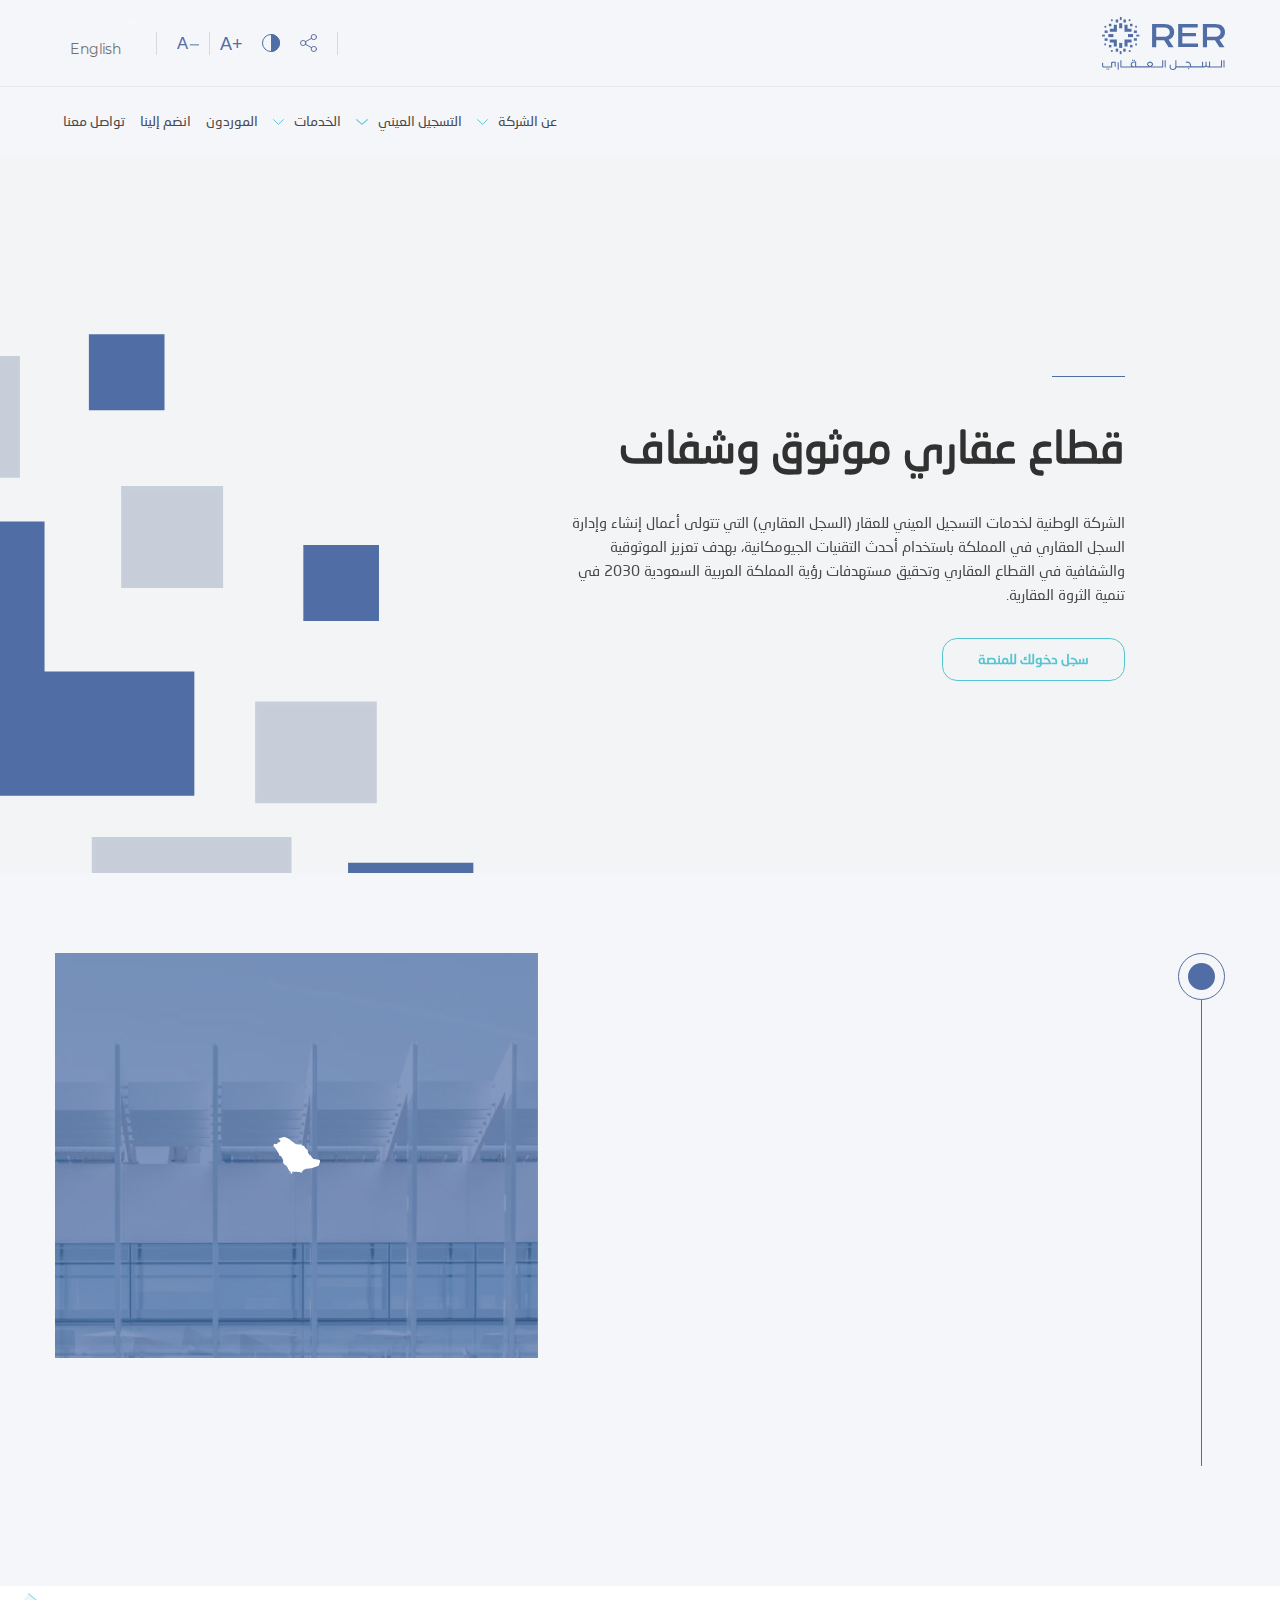
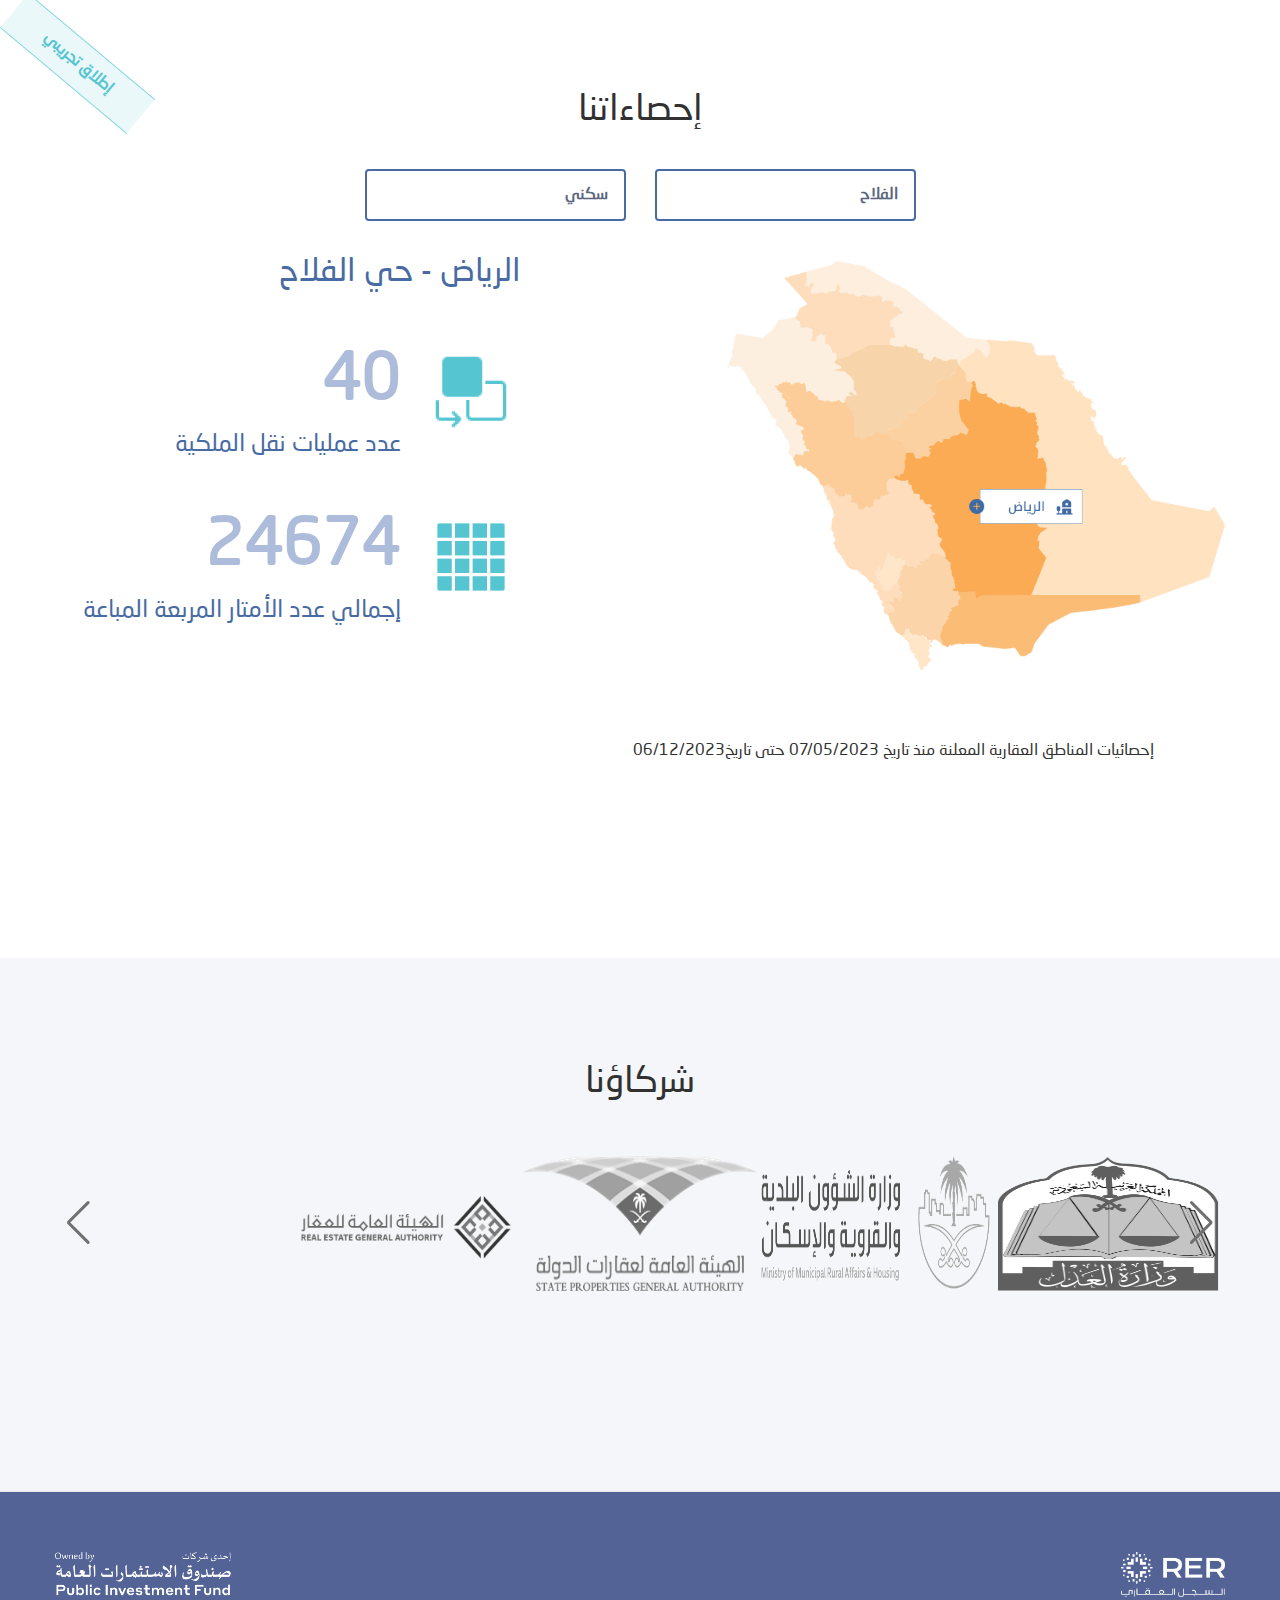
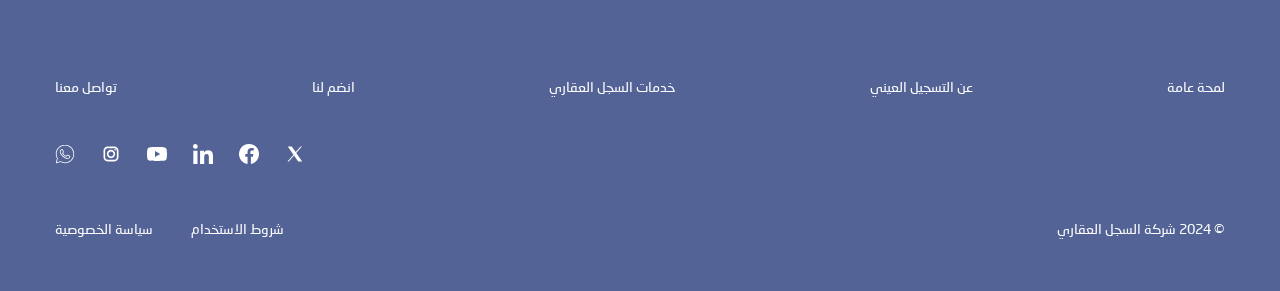
==== RER-GPT/index.html @ b57256a4 "Create index.html" ====
<!DOCTYPE html> <html class lang=ar style><!--
 Page saved with SingleFile 
 url: https://www.rer.sa/ 
 saved date: Mon Apr 29 2024 12:37:56 GMT+0300 (Arabian Standard Time)
--><meta charset=utf-8>
<meta name=viewport content="width=device-width, initial-scale=1">
<title>الصفحة الرئيسية | السجل العقاري</title>
<meta name=description content="مجموعة وثائق تتضمن أوصاف الوحدة العقارية وحالتها العينية والنظامية، وما يتبعها من حقوق والتزامات، وجميع التصرفات العقارية التي تطرأ عليها.">
<link rel=icon type=image/png href="[data-uri]">
<link type=script href="https://fonts.googleapis.com/css?family=Cairo">
<link type=script href=https://fgonts.cdnfonts.com/css/neo-sans-arabic>
<link type=script href=https://cdn.jsdelivr.net/npm/swiper@11/swiper-element-bundle.min.js>
<link type=script href=https://cdnjs.cloudflare.com/ajax/libs/jquery.appear/0.3.3/jquery.appear.js>
<meta property=og:title content="الصفحة الرئيسية">
<meta property=og:image content=/assets/images/og-image.svg>
<style>:root{--sf-img-33: url("[data-uri]");--sf-img-34: url("[data-uri]");--sf-img-35: url("[data-uri]");--sf-img-36: url("[data-uri]");--sf-img-37: url("[data-uri]");--sf-img-38: url("[data-uri]")}</style><style>/*! tailwindcss v3.4.1 | MIT License | https://tailwindcss.com*/*,:after,:before{border:0 solid #e5e7eb;box-sizing:border-box}:after,:before{--tw-content:""}:host,html{line-height:1.5;-webkit-text-size-adjust:100%;font-family:Almarai,Montserrat,ui-sans-serif,system-ui,sans-serif,Apple Color Emoji,Segoe UI Emoji,Segoe UI Symbol,Noto Color Emoji;font-feature-settings:normal;font-variation-settings:normal;tab-size:4;-webkit-tap-highlight-color:transparent}h2,h4{font-weight:inherit}button,select{color:inherit;font-feature-settings:inherit;font-variation-settings:inherit;font-weight:inherit;line-height:inherit}button,select{text-transform:none}button{-webkit-appearance:button;background-color:initial;background-image:none}::-webkit-inner-spin-button,::-webkit-outer-spin-button{height:auto}::-webkit-search-decoration{-webkit-appearance:none}::-webkit-file-upload-button{-webkit-appearance:button;font:inherit}:disabled{cursor:default}img,svg{display:block}img{height:auto;max-width:100%}*,:after,:before{--tw-border-spacing-x:0;--tw-border-spacing-y:0;--tw-translate-x:0;--tw-translate-y:0;--tw-rotate:0;--tw-skew-x:0;--tw-skew-y:0;--tw-scale-x:1;--tw-scale-y:1;--tw-pan-x: ;--tw-pan-y: ;--tw-pinch-zoom: ;--tw-scroll-snap-strictness:proximity;--tw-gradient-from-position: ;--tw-gradient-via-position: ;--tw-gradient-to-position: ;--tw-ordinal: ;--tw-slashed-zero: ;--tw-numeric-figure: ;--tw-numeric-spacing: ;--tw-numeric-fraction: ;--tw-ring-inset: ;--tw-ring-offset-width:0px;--tw-ring-offset-color:#fff;--tw-ring-color:#3b82f680;--tw-ring-offset-shadow:0 0#0000;--tw-ring-shadow:0 0#0000;--tw-shadow:0 0#0000;--tw-shadow-colored:0 0#0000;--tw-blur: ;--tw-brightness: ;--tw-contrast: ;--tw-grayscale: ;--tw-hue-rotate: ;--tw-invert: ;--tw-saturate: ;--tw-sepia: ;--tw-drop-shadow: ;--tw-backdrop-blur: ;--tw-backdrop-brightness: ;--tw-backdrop-contrast: ;--tw-backdrop-grayscale: ;--tw-backdrop-hue-rotate: ;--tw-backdrop-invert: ;--tw-backdrop-opacity: ;--tw-backdrop-saturate: ;--tw-backdrop-sepia: }@media (min-width:640px){.container{max-width:640px}}@media (min-width:768px){.container{max-width:768px}}@media (min-width:1024px){.container{max-width:1024px}}@media (min-width:1280px){.container{max-width:1280px}}@media (min-width:1536px){.container{max-width:1536px}}.not-sr-only{height:auto;margin:0;overflow:visible;padding:0;position:static;width:auto;clip:auto;white-space:normal}.fixed{position:fixed}.relative{position:relative}.top-0{top:0}.z-\[99\]{z-index:99}.mx-auto{margin-left:auto;margin-right:auto}.ml-4{margin-left:1rem}.mr-2{margin-right:.5rem}.flex{display:flex}.inline-flex{display:inline-flex}.h-5{height:1.25rem}.h-screen{height:100vh}.min-h-screen{min-height:100vh}.w-5{width:1.25rem}.w-full{width:100%}.max-w-7xl{max-width:80rem}.flex-1{flex:1 1 0%}.cursor-pointer{cursor:pointer}.flex-col{flex-direction:column}.items-center{align-items:center}.justify-center{justify-content:center}.justify-between{justify-content:space-between}.truncate{overflow:hidden;text-overflow:ellipsis;white-space:nowrap}.rounded-md{border-radius:.375rem}.bg-gray-100{--tw-bg-opacity:1;background-color:rgb(243 244 246/var(--tw-bg-opacity))}.bg-white{--tw-bg-opacity:1;background-color:rgb(255 255 255/var(--tw-bg-opacity))}.px-2{padding-left:.5rem;padding-right:.5rem}.px-3{padding-left:.75rem;padding-right:.75rem}.py-2{padding-bottom:.5rem;padding-top:.5rem}.py-\[90px\]{padding-bottom:90px;padding-top:90px}.text-left{text-align:left}.text-sm{font-size:.875rem;line-height:1.25rem}.font-medium{font-weight:500}.text-gray-50{--tw-text-opacity:1;color:rgb(249 250 251/var(--tw-text-opacity))}.text-gray-800{--tw-text-opacity:1;color:rgb(31 41 55/var(--tw-text-opacity))}.text-gray-900{--tw-text-opacity:1;color:rgb(17 24 39/var(--tw-text-opacity))}.antialiased{-webkit-font-smoothing:antialiased;-moz-osx-font-smoothing:grayscale}.shadow{--tw-shadow:0 1px 3px 0#0000001a,0 1px 2px -1px #0000001a;--tw-shadow-colored:0 1px 3px 0 var(--tw-shadow-color),0 1px 2px -1px var(--tw-shadow-color);box-shadow:var(--tw-ring-offset-shadow,0 0#0000),var(--tw-ring-shadow,0 0#0000),var(--tw-shadow)}.transition-colors{transition-property:color,background-color,border-color,text-decoration-color,fill,stroke;transition-timing-function:cubic-bezier(.4,0,.2,1)}.duration-300{transition-duration:.3s}.hover\:bg-gray-50:hover{--tw-bg-opacity:1;background-color:#f9fafb;background-color:rgb(249 250 251/var(--tw-bg-opacity))}.hover\:text-gray-900:hover{--tw-text-opacity:1;color:#111827;color:rgb(17 24 39/var(--tw-text-opacity))}:is(.dark .dark\:flex){display:flex}:is(.dark .dark\:hidden){display:none}:is(.dark .dark\:border-gray-50\/\[0\.2\]){border-color:#f9fafb33}:is(.dark .dark\:bg-blue-900){--tw-bg-opacity:1;background-color:#1e3a8a;background-color:rgb(30 58 138/var(--tw-bg-opacity))}:is(.dark .dark\:bg-gray-800){--tw-bg-opacity:1;background-color:#1f2937;background-color:rgb(31 41 55/var(--tw-bg-opacity))}:is(.dark .dark\:bg-gray-900){--tw-bg-opacity:1;background-color:#111827;background-color:rgb(17 24 39/var(--tw-bg-opacity))}:is(.dark .dark\:bg-slate-700){--tw-bg-opacity:1;background-color:#334155;background-color:rgb(51 65 85/var(--tw-bg-opacity))}:is(.dark .dark\:text-gray-100){--tw-text-opacity:1;color:#f3f4f6;color:rgb(243 244 246/var(--tw-text-opacity))}:is(.dark .dark\:text-gray-200){--tw-text-opacity:1;color:#e5e7eb;color:rgb(229 231 235/var(--tw-text-opacity))}:is(.dark .dark\:text-gray-300){--tw-text-opacity:1;color:#d1d5db;color:rgb(209 213 219/var(--tw-text-opacity))}:is(.dark .dark\:text-gray-400){--tw-text-opacity:1;color:#9ca3af;color:rgb(156 163 175/var(--tw-text-opacity))}:is(.dark .dark\:text-gray-50){--tw-text-opacity:1;color:#f9fafb;color:rgb(249 250 251/var(--tw-text-opacity))}:is(.dark .dark\:text-primary-400){--tw-text-opacity:1;color:#495e8e;color:rgb(73 94 142/var(--tw-text-opacity))}:is(.dark .dark\:text-sky-400){--tw-text-opacity:1;color:#38bdf8;color:rgb(56 189 248/var(--tw-text-opacity))}:is(.dark .dark\:text-white){--tw-text-opacity:1;color:#fff;color:rgb(255 255 255/var(--tw-text-opacity))}:is(.dark .dark\:shadow-none){--tw-shadow:0 0#0000;--tw-shadow-colored:0 0#0000;box-shadow:0 0#0000,0 0#0000,0 0#0000;box-shadow:var(--tw-ring-offset-shadow,0 0#0000),var(--tw-ring-shadow,0 0#0000),var(--tw-shadow)}:is(.dark .dark\:ring-0){--tw-ring-offset-shadow:var(--tw-ring-inset)0 0 0 var(--tw-ring-offset-width) var(--tw-ring-offset-color);--tw-ring-shadow:var(--tw-ring-inset)0 0 0 calc(var(--tw-ring-offset-width)) var(--tw-ring-color);box-shadow:var(--tw-ring-inset)0 0 0 var(--tw-ring-offset-width) var(--tw-ring-offset-color),var(--tw-ring-inset)0 0 0 calc(var(--tw-ring-offset-width)) var(--tw-ring-color),0 0#0000;box-shadow:var(--tw-ring-offset-shadow),var(--tw-ring-shadow),var(--tw-shadow,0 0#0000)}:is(.dark .dark\:ring-offset-gray-50\/\[0\.2\]){--tw-ring-offset-color:#f9fafb33}:is(.dark .dark\:hover\:text-gray-100:hover){--tw-text-opacity:1;color:#f3f4f6;color:rgb(243 244 246/var(--tw-text-opacity))}:is(.dark .dark\:hover\:text-primary-100:hover){--tw-text-opacity:1;color:#d0d4e3;color:rgb(208 212 227/var(--tw-text-opacity))}:is(.dark .hover\:dark\:text-white):hover{--tw-text-opacity:1;color:#fff;color:rgb(255 255 255/var(--tw-text-opacity))}:is(.dark .group:hover .dark\:group-hover\:bg-slate-600){--tw-bg-opacity:1;background-color:#475569;background-color:rgb(71 85 105/var(--tw-bg-opacity))}:is(.dark .group:hover .dark\:group-hover\:shadow-none){--tw-shadow:0 0#0000;--tw-shadow-colored:0 0#0000;box-shadow:0 0#0000,0 0#0000,0 0#0000;box-shadow:var(--tw-ring-offset-shadow,0 0#0000),var(--tw-ring-shadow,0 0#0000),var(--tw-shadow)}@media (min-width:640px){.sm\:px-4{padding-left:1rem;padding-right:1rem}}@media (min-width:768px){}@media (min-width:1024px){.lg\:px-8{padding-left:2rem;padding-right:2rem}}@media (min-width:1280px){}@media (min-width:768px){}.rtl\:ml-2:where([dir=rtl],[dir=rtl] *){margin-left:.5rem}.rtl\:text-right:where([dir=rtl],[dir=rtl] *){text-align:right}@media (min-width:768px){}</style>
<style>:root{--layout-page-content-min-height:calc(100vh - 42px)}</style>
<style>@font-face{font-family:"Montserrat";font-style:italic;font-weight:200;src:url([data-uri])format("woff2");unicode-range:U+0000-00FF,U+0131,U+0152-0153,U+02BB-02BC,U+02C6,U+02DA,U+02DC,U+0304,U+0308,U+0329,U+2000-206F,U+2074,U+20AC,U+2122,U+2191,U+2193,U+2212,U+2215,U+FEFF,U+FFFD}@font-face{font-family:"Montserrat";font-style:italic;font-weight:300;src:url([data-uri])format("woff2");unicode-range:U+0000-00FF,U+0131,U+0152-0153,U+02BB-02BC,U+02C6,U+02DA,U+02DC,U+0304,U+0308,U+0329,U+2000-206F,U+2074,U+20AC,U+2122,U+2191,U+2193,U+2212,U+2215,U+FEFF,U+FFFD}@font-face{font-family:"Montserrat";font-style:italic;font-weight:400;src:url([data-uri])format("woff2");unicode-range:U+0000-00FF,U+0131,U+0152-0153,U+02BB-02BC,U+02C6,U+02DA,U+02DC,U+0304,U+0308,U+0329,U+2000-206F,U+2074,U+20AC,U+2122,U+2191,U+2193,U+2212,U+2215,U+FEFF,U+FFFD}@font-face{font-family:"Montserrat";font-style:normal;font-weight:200;src:url([data-uri])format("woff2");unicode-range:U+0000-00FF,U+0131,U+0152-0153,U+02BB-02BC,U+02C6,U+02DA,U+02DC,U+0304,U+0308,U+0329,U+2000-206F,U+2074,U+20AC,U+2122,U+2191,U+2193,U+2212,U+2215,U+FEFF,U+FFFD}@font-face{font-family:"Montserrat";font-style:normal;font-weight:300;src:url([data-uri])format("woff2");unicode-range:U+0000-00FF,U+0131,U+0152-0153,U+02BB-02BC,U+02C6,U+02DA,U+02DC,U+0304,U+0308,U+0329,U+2000-206F,U+2074,U+20AC,U+2122,U+2191,U+2193,U+2212,U+2215,U+FEFF,U+FFFD}@font-face{font-family:"Montserrat";font-style:normal;font-weight:400;src:url([data-uri])format("woff2");unicode-range:U+0000-00FF,U+0131,U+0152-0153,U+02BB-02BC,U+02C6,U+02DA,U+02DC,U+0304,U+0308,U+0329,U+2000-206F,U+2074,U+20AC,U+2122,U+2191,U+2193,U+2212,U+2215,U+FEFF,U+FFFD}@font-face{font-family:Neo Sans Arabic Regular;font-style:normal;font-weight:400;src:local("Neo Sans Arabic Regular"),url([data-uri])format("woff")}@font-face{font-family:Neo Sans Arabic Regular;font-style:normal;font-weight:400;src:local("Neo Sans Arabic Regular"),url([data-uri])format("woff")}:root{--layout-page-content-min-height:calc(100vh - 42px)}::-webkit-scrollbar{width:16px}::-webkit-scrollbar-track{background:#f3f4f6;border-left:1px solid #e5e7eb}::-webkit-scrollbar-thumb{background-clip:padding-box;background-color:#cbd5e1;border:4px solid #f3f4f6;border-radius:9999px}::-webkit-scrollbar-thumb:hover{background-color:#94a3b8}@font-face{font-family:swiper-icons;font-style:normal;font-weight:400;src:url(data:application/font-woff;charset=utf-8;base64,\ [base64]//wADZ2x5ZgAAAywAAADMAAAD2MHtryVoZWFkAAABbAAAADAAAAA2E2+eoWhoZWEAAAGcAAAAHwAAACQC9gDzaG10eAAAAigAAAAZAAAArgJkABFsb2NhAAAC0AAAAFoAAABaFQAUGG1heHAAAAG8AAAAHwAAACAAcABAbmFtZQAAA/gAAAE5AAACXvFdBwlwb3N0AAAFNAAAAGIAAACE5s74hXjaY2BkYGAAYpf5Hu/j+W2+MnAzMYDAzaX6QjD6/4//Bxj5GA8AuRwMYGkAPywL13jaY2BkYGA88P8Agx4j+/8fQDYfA1AEBWgDAIB2BOoAeNpjYGRgYNBh4GdgYgABEMnIABJzYNADCQAACWgAsQB42mNgYfzCOIGBlYGB0YcxjYGBwR1Kf2WQZGhhYGBiYGVmgAFGBiQQkOaawtDAoMBQxXjg/wEGPcYDDA4wNUA2CCgwsAAAO4EL6gAAeNpj2M0gyAACqxgGNWBkZ2D4/wMA+xkDdgAAAHjaY2BgYGaAYBkGRgYQiAHyGMF8FgYHIM3DwMHABGQrMOgyWDLEM1T9/w8UBfEMgLzE////P/5//f/V/xv+r4eaAAeMbAxwIUYmIMHEgKYAYjUcsDAwsLKxc3BycfPw8jEQA/[base64]/uznmfPFBNODM2K7MTQ45YEAZqGP81AmGGcF3iPqOop0r1SPTaTbVkfUe4HXj97wYE+yNwWYxwWu4v1ugWHgo3S1XdZEVqWM7ET0cfnLGxWfkgR42o2PvWrDMBSFj/IHLaF0zKjRgdiVMwScNRAoWUoH78Y2icB/yIY09An6AH2Bdu/UB+yxopYshQiEvnvu0dURgDt8QeC8PDw7Fpji3fEA4z/PEJ6YOB5hKh4dj3EvXhxPqH/SKUY3rJ7srZ4FZnh1PMAtPhwP6fl2PMJMPDgeQ4rY8YT6Gzao0eAEA409DuggmTnFnOcSCiEiLMgxCiTI6Cq5DZUd3Qmp10vO0LaLTd2cjN4fOumlc7lUYbSQcZFkutRG7g6JKZKy0RmdLY680CDnEJ+UMkpFFe1RN7nxdVpXrC4aTtnaurOnYercZg2YVmLN/d/gczfEimrE/fs/bOuq29Zmn8tloORaXgZgGa78yO9/cnXm2BpaGvq25Dv9S4E9+5SIc9PqupJKhYFSSl47+Qcr1mYNAAAAeNptw0cKwkAAAMDZJA8Q7OUJvkLsPfZ6zFVERPy8qHh2YER+3i/BP83vIBLLySsoKimrqKqpa2hp6+jq6RsYGhmbmJqZSy0sraxtbO3sHRydnEMU4uR6yx7JJXveP7WrDycAAAAAAAH//wACeNpjYGRgYOABYhkgZgJCZgZNBkYGLQZtIJsFLMYAAAw3ALgAeNolizEKgDAQBCchRbC2sFER0YD6qVQiBCv/H9ezGI6Z5XBAw8CBK/m5iQQVauVbXLnOrMZv2oLdKFa8Pjuru2hJzGabmOSLzNMzvutpB3N42mNgZGBg4GKQYzBhYMxJLMlj4GBgAYow/P/PAJJhLM6sSoWKfWCAAwDAjgbRAAB42mNgYGBkAIIbCZo5IPrmUn0hGA0AO8EFTQAA)format("woff")}:root{--swiper-theme-color:#007aff}.swiper-container-pointer-events{touch-action:pan-y}:root{--swiper-navigation-size:44px}.swiper-button-next:after,.swiper-button-prev:after{font-family:swiper-icons;font-size:44px;font-size:var(--swiper-navigation-size);font-variant:normal;letter-spacing:0;line-height:1;text-transform:none}.swiper-button-prev:after,.swiper-container-rtl .swiper-button-next:after{content:"prev"}.swiper-button-next:after,.swiper-container-rtl .swiper-button-prev:after{content:"next"}@keyframes swiper-preloader-spin{to{transform:rotate(1turn)}}a,body,div,footer,h1,h2,h3,h4,header,html,img,p,section,span{border:0;font-size:100%;font:inherit;margin:0;padding:0;vertical-align:baseline}footer,header,section{display:block}button,select,svg{border:0;font-family:inherit;font-size:100%;margin:0;outline:none;padding:0;vertical-align:baseline}button,select{-webkit-appearance:none;-moz-appearance:none;appearance:none;background:none;border-radius:0;outline:none}button{cursor:pointer}template{display:none!important}body{-webkit-font-smoothing:antialiased;-webkit-text-size-adjust:100%}a{color:inherit}:focus,a,a:focus,a:hover{outline:0;text-decoration:none}img{border:0}@font-face{font-family:Montserrat;font-style:normal;font-weight:100;src:}@font-face{font-family:Montserrat;font-style:normal;font-weight:200;src:}@font-face{font-family:Montserrat;font-style:normal;font-weight:300;src:}@font-face{font-family:Montserrat;font-style:normal;font-weight:400;src:}body,html{font-size:10px;line-height:1;margin:0;padding:0}body{font-weight:400;transition:.2s}body[dir=rtl]{font-family:Neo Sans Arabic Regular,sans-serif}@media (max-width:1024px){body{padding-top:12rem}}@media (max-width:768px){body{padding-top:7rem}}@media (max-width:480px){body{padding-top:10rem}}*,:after,:before{box-sizing:border-box}@media (max-width:768px){}::placeholder{color:#46484b;color:rgba(70,72,75,.33);font-size:1.4rem;line-height:2.2857142857;transition:color .2s}.container{margin:0 auto;max-width:1230px;padding:0 30px;width:100%}@media (max-width:1024px){.container{padding:0 20px}}.container .container{padding:0}.container-break-right{position:relative;width:calc(50% + 50vw)}body[dir=rtl] .container-break-right{left:unset;right:0}.sections{overflow:hidden}.section,.sections{position:relative}.header{background-color:#f5f6f9;height:15.7rem;left:0;position:fixed;top:0;transition:.2s;width:100%;z-index:99}@media (max-width:1024px){.header{height:12rem}}@media (max-width:768px){.header{height:7rem}}@media (max-width:480px){.header{height:10rem}}@media (max-width:1024px){}@media (max-width:768px){}@media (max-width:480px){}.header__top{border-bottom:1px solid hsla(0,0%,44%,.1);height:8.7rem}@media (max-width:1024px){.header__top{height:7rem}}@media (max-width:480px){.header__top{height:auto}}@media (max-width:480px){}.header__topContainer{align-items:center;display:flex;height:100%;justify-content:space-between}@media (max-width:480px){.header__topContainer{height:7rem}}.header__topBox,.header__topBoxWCAG{align-items:center;display:flex}@media (max-width:480px){.header__topBoxWCAG{display:none}}.header__topElement{padding:0 1rem;position:relative}body[dir=rtl] .header__topElement--lang{padding:0 1rem 0 0}@media (max-width:768px){.header__topElement--lang{display:none}}@media (max-width:768px){}@media (max-width:480px){body[dir=rtl] .header__topElement--last{padding-left:0;padding-right:1rem}}.header__topImageBox{position:relative}.header__topImage{cursor:pointer;transition:.2s}.header__topImage:hover{opacity:.5}.header__topImage--dark{left:0;opacity:0;position:absolute;top:0}.header__topLine{background-color:hsla(0,0%,44%,.22);height:2.3rem;width:1px}.header__logo{display:block;height:5.3rem;position:relative}@media (max-width:1024px){.header__logo{height:4rem}}.header__logoImage{height:100%;transition:.2s}.header__logoImage--dark{left:0;opacity:0;position:absolute;top:0}.header__lang{color:#707070;font-size:1.4rem;line-height:2.2857142857;transition:.2s}body[dir=rtl] .header__lang{font-family:Montserrat,sans-serif}@media (max-width:768px){.header__lang{display:block;font-size:2rem}}.header__lang:hover{opacity:.5}@media (max-width:768px){}@media (max-width:768px){}@media (max-width:768px){}.header__bot{height:7rem}@media (max-width:1024px){.header__bot{height:5rem}}@media (max-width:768px){.header__bot{background-color:#f5f6f9;height:100%;left:0;position:fixed;top:-200%;transition:.2s;width:100%}}.header__botContainer{display:flex;height:100%;justify-content:flex-end}@media (max-width:768px){.header__botContainer{align-items:center;flex-direction:column;justify-content:center}}.header__nav{align-items:center;display:flex;height:100%;margin:0-1.7rem}@media (max-width:1024px){.header__nav{margin:0-.7rem}}@media (max-width:768px){.header__nav{align-items:center;flex-direction:column;height:auto;width:100%}}.header__navItem{align-items:center;cursor:pointer;display:flex;height:100%;padding:0 1.7rem}@media (max-width:1024px){.header__navItem{padding:0 .7rem}}@media (max-width:768px){.header__navItem{height:auto}}.header__navItem--withChildren{position:relative}@media (max-width:768px){body[dir=rtl] .header__navItem--withChildren{left:unset;right:1.1rem}}.header__navLink{align-items:center;color:#46484b;display:flex;font-size:1.4rem;line-height:2.2857142857;transition:.2s;white-space:nowrap}@media (max-width:1024px){.header__navLink{font-size:1.2rem}}@media (max-width:768px){.header__navLink{font-size:1.8rem}}.header__navItem:hover .header__navLink{color:#55c5d1}body[dir=rtl] .header__navSub{margin-left:unset;margin-right:1rem}@media (max-width:1024px){body[dir=rtl] .header__navSub{margin-left:unset;margin-right:.5rem}}@media (max-width:768px){body[dir=rtl] .header__navSub{margin-left:unset;margin-right:1rem}}.header__navItem:hover .header__navSub{transform:rotate(180deg)}@media (max-width:1024px){.header__navItem--unclicked .header__navSub{transform:unset!important}}@media (max-width:1024px){}@media (max-width:768px){}@media (max-width:768px){}.footer{background-color:#536395;border-top:1px solid #e7e8eb;overflow:hidden;padding:6rem 0 5rem;transition:.2s}@media (max-width:1024px){.footer{padding:3rem 0}}.footer__row{display:flex;flex-wrap:wrap;justify-content:space-between;margin:-1rem}@media (max-width:1024px){.footer__row{justify-content:flex-start}}@media (max-width:600px){.footer__row{margin:unset}}.footer__row--logos{justify-content:space-between}.footer__col{max-width:20rem;padding:1rem}@media (max-width:600px){.footer__col{max-width:unset;padding:unset;width:100%}.footer__col+.footer__col{margin-top:2rem}}.footer__col--logo{width:auto}.footer__col--logo+.footer__col--logo{margin-top:0}.footer__logo{height:4.5rem;margin-bottom:6.5rem;position:relative}@media (max-width:1024px){.footer__logo{margin-bottom:3rem}}.footer__logoImage{height:100%;transition:.2s}.footer__logoImage--dark{opacity:0;position:absolute;top:0}body[dir=rtl] .footer__logoImage--dark{left:unset;right:0}.footer__link{color:#fff;display:block;font-size:1.4rem;line-height:2.2857142857;margin-bottom:4rem;transition:.2s}@media (max-width:1024px){.footer__link{margin-bottom:1rem}}@media (max-width:600px){.footer__link{margin-bottom:.5rem}}.footer__link:hover{opacity:.5}.footer__link--big{height:3.2rem;text-transform:uppercase}@media (max-width:600px){.footer__link--big{height:unset}}@media (max-width:1024px){}@media (max-width:600px){}.footer__socials{display:flex;justify-content:flex-end;margin:0-1.3rem}@media (max-width:1024px){.footer__socials{justify-content:flex-start;margin-top:4rem}}.footer__socialCol{padding:0 1.3rem}.footer__social{align-items:center;display:flex;height:100%;justify-content:center;position:relative;transition:.2s}.footer__social:hover{opacity:.5}.footer__socialIcon{transition:.2s}.footer__socialIcon--dark{left:0;opacity:0;position:absolute;top:50%;transform:translateY(-50%)}.footer__bottom{display:flex;justify-content:space-between;margin-top:5.5rem}@media (max-width:1024px){.footer__bottom{flex-direction:column;justify-content:flex-start;margin-top:4rem}}.footer__bottomLink,.footer__bottomText{color:#fff;font-size:1.4rem;line-height:1.5714285714}@media (max-width:360px){.footer__bottomLink,.footer__bottomText{font-size:1.2rem}}.footer__bottomText{transition:color .2s}@media (max-width:1024px){.footer__bottomText{margin-top:1rem;order:1}}.footer__bottomLink{transition:.2s}.footer__bottomLink:hover{opacity:.5}body[dir=rtl] .footer__bottomLink+.footer__bottomLink{margin-left:unset;margin-right:3.2rem}@media (max-width:1024px){body[dir=rtl] .footer__bottomLink+.footer__bottomLink{margin-left:unset;margin-right:2rem}}@media (max-width:360px){body[dir=rtl] .footer__bottomLink+.footer__bottomLink{margin-left:unset;margin-right:1rem}}@media (max-width:768px){}@media (max-width:768px){}@media (max-width:768px){}@media (max-width:768px){}@media (max-width:768px){}@media (max-width:768px){}@media (max-width:768px){}@media (max-width:768px){}@media (max-width:1024px){}.gap{display:block;padding-top:10rem;position:relative}@media (max-width:768px){.gap{padding-top:5rem}}.gap--small{padding-top:8rem}@media (max-width:768px){.gap--small{padding-top:4rem}}@media (max-width:768px){}.gap--large{padding-top:20rem}@media (max-width:768px){.gap--large{padding-top:10rem}}.gap--homePageBackground{background-color:#f5f6f9;transition:.2s}.gap--whiteBackground{background-color:#fff;transition:.2s}.button{align-items:center;border:1px solid #55c5d1;color:#55c5d1;display:inline-flex;font-size:1.4rem;font-weight:700;gap:10px;height:4.3rem;justify-content:center;line-height:2.2857142857;padding:0 3.5rem;text-align:center;transition:.2s}.button:hover{background-color:#55c5d1;color:#fff}@media (max-width:480px){}@media (max-width:480px){}@media (max-width:480px){}@media (max-width:480px){}@media (max-width:480px){}@media (max-width:768px){}@media (max-width:768px){}@media (max-width:480px){}@media (max-width:1024px){}@media (max-width:1024px){}@media (max-width:600px){}@media (max-width:480px){}@media (max-width:480px){}@media (max-width:480px){}@media (max-width:1024px){}@media (max-width:480px){}@media (max-width:1024px){}@media (max-width:480px){}@media (max-width:1024px){}@media (max-width:480px){}.circlePoint,.wcag{align-items:center;display:flex}.circlePoint{border:1px solid #506da5;border-radius:50%;flex-shrink:0;height:4.7rem;justify-content:center;transition:.2s;width:4.7rem}@media (max-width:600px){.circlePoint{height:3rem;width:3rem}}.circlePoint__inner{background-color:#506da5;border-radius:50%;height:2.7rem;transition:.2s;width:2.7rem}@media (max-width:600px){.circlePoint__inner{height:1.6rem;width:1.6rem}}@media (max-width:600px){}@media (max-width:480px){}@media (max-width:600px){}@media (max-width:1024px){}@media (max-width:600px){}@media (max-width:1024px){}@media (max-width:600px){}@media (max-width:1024px){}@media (max-width:600px){}@media (max-width:1024px){}@media (max-width:600px){}@media (max-width:480px){}@media (max-width:768px){}@media (max-width:600px){}@media (max-width:600px){}@media (max-width:600px){}@media (max-width:600px){}@media (max-width:1024px){}@media (max-width:600px){}@media (max-width:1024px){}@media (max-width:600px){}@media (max-width:480px){}@media (max-width:480px){}@media (max-width:1024px){}@media (max-width:600px){}@media (max-width:1280px){}@media (max-width:1024px){}@media (max-width:1024px){}@media (max-width:1024px){}@media (max-width:480px){}@media (max-width:1024px){}@media (max-width:480px){}@media (max-width:1024px){}@media (max-width:480px){}@media (max-width:1024px){}@media (max-width:1024px){}@media (max-width:1024px){}@media (max-width:480px){}@media (max-width:1280px){}@media (max-width:1024px){}@media (max-width:480px){}@media (max-width:360px){}@media (max-width:1280px){}@media (max-width:1024px){}@media (max-width:1280px){}@media (max-width:1280px){}@media (max-width:1024px){}@media (max-width:480px){}@media (max-width:480px){}@media (max-width:1024px){}@media (max-width:480px){}@media (max-width:1024px){}@media (max-width:480px){}@media (max-width:360px){}@media (max-width:1024px){}@media (max-width:480px){}@media (max-width:480px){}@media (max-width:360px){}@media (max-width:360px){}@media (max-width:360px){}@media (max-width:1024px){}@media (max-width:480px){}@media (max-width:480px){}@media (max-width:768px){}@media (max-width:768px){}@media (max-width:768px){}@media (max-width:768px){}@media (max-width:480px){}@media (max-width:768px){}@media (max-width:768px){}@media (max-width:768px){}@media (max-width:480px){}@media (max-width:480px){}@media (max-width:480px){}@media (max-width:480px){}@media (max-width:1024px){}@media (max-width:768px){}@media (max-width:768px){}@media (max-width:768px){}@media (max-width:768px){}@media (max-width:1024px){}@media (max-width:768px){}@media (max-width:768px){}@media (max-width:1024px){}@media (max-width:1024px){}@media (max-width:1024px){}@media (max-width:1024px){}@media (max-width:1024px){}@media (max-width:768px){}@media (max-width:1024px){}@keyframes tileIconLinkPulse{0%{height:1px;opacity:1;width:1px}to{height:200px;opacity:0;width:200px}}@media (max-width:1024px){}@media (max-width:768px){}@media (max-width:1024px){}@media (max-width:1024px){}@media (max-width:1280px){}@keyframes fillCircle{0%{stroke-dashoffset:50.2655}to{stroke-dashoffset:0}}@media (max-width:768px){}@media (max-width:480px){}@media (max-width:480px){}@media (max-width:480px){}@media (max-width:768px){}@media (max-width:768px){}@media (max-width:768px){}@media (max-width:768px){}@media (max-width:768px){}.animation{height:calc(100vh - 15.7rem);overflow:hidden;position:relative}@media (max-width:1024px){.animation{height:calc(100vh - 12rem)}}@media (max-width:768px){.animation{height:calc(100vh - 7rem)}}@media (max-width:480px){.animation{height:calc(100vh - 10rem)}}.animation__fixedBox{position:fixed}.animation__fixedBox{bottom:0;height:calc(100vh - 15.7rem);left:0;width:100%}@media (max-width:1024px){.animation__fixedBox{height:calc(100vh - 12rem)}}@media (max-width:768px){.animation__fixedBox{height:calc(100vh - 7rem)}}@media (max-width:480px){.animation__fixedBox{height:calc(100vh - 10rem)}}.animation__h100{height:100%}.animation__container{align-items:center;display:flex;height:100%;position:relative}.animation__box{min-width:78rem;width:55%;z-index:1}body[dir=rtl] .animation__box{padding-left:unset;padding-right:10rem}@media (max-width:1024px){.animation__box{padding-top:5rem}body[dir=rtl] .animation__box{padding-left:unset;padding-right:0}}@media (max-width:768px){.animation__box{max-width:55rem;min-width:unset;width:100%}body[dir=rtl] .animation__box{padding-left:2rem;padding-right:unset}}@media (max-width:600px){.animation__box{max-width:unset;min-width:unset}}@media (max-width:480px){.animation__box{padding-bottom:5rem;padding-top:0}}.animation__line{background-color:#506da5;height:1px;margin-bottom:4.5rem;transition:.2s;width:7.3rem}@media (max-width:1024px){.animation__line{margin-bottom:2rem}}.animation__title{color:#313131;font-size:4.5rem;font-weight:600;line-height:1.3333333333;margin-bottom:3rem;transition:color .2s}@media (max-width:768px){.animation__title{font-size:3rem;margin-bottom:2rem}}@media (max-width:480px){.animation__title{font-size:2.4rem}}.animation__text{color:#46484b;font-size:1.8rem;line-height:1.6666666667;margin-bottom:3rem;max-width:57rem;transition:color .2s}@media (max-width:768px){.animation__text{font-size:1.4rem;margin-bottom:2rem}}.animation__animation{height:100%;position:absolute;top:-7.5rem;width:100%}body[dir=rtl] .animation__animation{left:unset;right:8rem}@media (max-width:1280px){.animation__animation{top:0}body[dir=rtl] .animation__animation{left:unset;right:18rem}}@media (max-width:1024px){.animation__animation{display:none}}.animation__animation>svg{height:200%!important;width:200%!important}@media (max-width:1024px){}@media (max-width:480px){}@media (max-width:1024px){}@media (max-width:480px){}@media (max-width:1024px){}@media (max-width:480px){}@keyframes slidePulse{0%{height:1px;opacity:1;width:1px}to{height:300px;opacity:0;width:300px}}@media (max-width:1024px){}@media (max-width:480px){}@media (max-width:1024px){}@media (max-width:480px){}@media (max-width:1280px){}@media (max-width:600px){}@media (max-width:1280px){}@media (max-width:600px){}@media (max-width:1280px){}@media (max-width:600px){}@media (max-width:1280px){}@media (max-width:600px){}@media (max-width:600px){}@media (max-width:480px){}@media (max-width:1024px){}@media (max-width:600px){}@media (max-width:360px){}@media (max-width:1024px){}@media (max-width:768px){}@media (max-width:768px){}@media (max-width:768px){}@media (max-width:1024px){}@media (max-width:1024px){}@media (max-width:768px){}@media (max-width:768px){}@media (max-width:768px){}@media (max-width:768px){}@keyframes servicePulse{0%{height:1px;opacity:1;width:1px}to{height:200px;opacity:0;width:200px}}@keyframes servicePulseSmall{0%{height:1px;opacity:1;width:1px}to{height:100px;opacity:0;width:100px}}@media (max-width:768px){}@media (max-width:768px){}@media (max-width:480px){}@media (max-width:768px){}@media (max-width:600px){}@media (max-width:768px){}@media (max-width:600px){}@media (max-width:480px){}@media (max-width:1024px){}@media (max-width:480px){}@media (max-width:768px){}@media (max-width:768px){}@media (max-width:768px){}@media (max-width:600px){}@media (max-width:480px){}@media (max-width:1280px){}@media (max-width:600px){}@media (max-width:1280px){}@media (max-width:600px){}.partnerships{transition:.2s}.partnerships__title{color:#313131;font-size:3.6rem;font-weight:500;line-height:1.3333333333;margin-bottom:3.5rem;text-align:center;transition:color .2s}@media (max-width:768px){.partnerships__title{margin-bottom:2rem}}.partnerships__text{color:#313131;font-size:2.1rem;line-height:1.4285714286;margin-bottom:5rem;text-align:center;transition:color .2s}@media (max-width:768px){.partnerships__text{margin-bottom:3rem}}.partnerships__sliderBox{position:relative}.partnerships__slider{height:13.5rem;overflow:hidden}.partnerships__logo{cursor:pointer;filter:grayscale(100%);height:100%;-o-object-fit:scale-down;object-fit:scale-down;-o-object-position:center;object-position:center;transition:.2s;width:100%}@media (max-width:600px){.partnerships__logo{transform:scale(.8)}}@media (max-width:480px){.partnerships__logo{transform:scale(.75)}}.partnerships__logo:hover{filter:none}@media (max-width:1280px){}@media (max-width:600px){}.partnerships.section.statistics{background-color:#fff}.partnerships.section{background-color:#f5f6f9}@media (max-width:1280px){}@media (max-width:600px){}@media (max-width:768px){}@media (max-width:1024px){}@media (max-width:768px){}@media (max-width:1024px){}@media (max-width:768px){}@media (max-width:1024px){}@media (max-width:768px){}@media (max-width:1024px){}@media (max-width:768px){}@media (max-width:1024px){}@media (max-width:1024px){}@media (max-width:600px){}@media (max-width:1024px){}@media (max-width:768px){}@media (max-width:600px){}@media (max-width:480px){}@media (max-width:1280px){}@media (max-width:1024px){}@media (max-width:768px){}@media (max-width:1024px){}@media (max-width:768px){}@media (max-width:1024px){}@media (max-width:768px){}@media (max-width:1024px){}.landRegistry{background-color:#f5f6f9;transition:.2s}.landRegistry__row{align-items:stretch;display:flex;flex-wrap:wrap;margin:0-3.7rem;padding-bottom:120px}@media (max-width:1280px){.landRegistry__row{margin:0-1.5rem}}@media (max-width:600px){.landRegistry__row{margin:0-.7rem}}.landRegistry__col{padding:0 3.7rem}@media (max-width:1280px){.landRegistry__col{padding:0 1.5rem}}@media (max-width:600px){.landRegistry__col{padding:0 .7rem}}.landRegistry__col--leftie{align-items:center;display:flex;flex-direction:column;width:12.1rem}@media (max-width:1280px){.landRegistry__col--leftie{width:7.7rem}}@media (max-width:600px){.landRegistry__col--leftie{width:4.4rem}}.landRegistry__col--slider{display:flex;flex-direction:column;justify-content:space-between;padding-bottom:10.8rem;width:calc(56% - 8.4rem)}@media (max-width:1280px){.landRegistry__col--slider{width:calc(56% - 6.2rem)}}@media (max-width:768px){.landRegistry__col--slider{height:32rem;padding-bottom:5rem;width:calc(100% - 7.7rem)}}@media (max-width:600px){.landRegistry__col--slider{height:25rem;width:calc(100% - 4.4rem)}}@media (max-width:480px){.landRegistry__col--slider{height:30rem}}@media (max-width:360px){.landRegistry__col--slider{height:33rem}}.landRegistry__col--image{padding-bottom:10.8rem;width:calc(44% - 3.7rem)}@media (max-width:1280px){.landRegistry__col--image{width:calc(44% - 1.5rem)}}@media (max-width:768px){.landRegistry__col--image{padding-bottom:7.5rem;width:calc(100% - 7.7rem)}}@media (max-width:600px){.landRegistry__col--image{width:calc(100% - 4.4rem)}}@media (max-width:768px){}.landRegistry__line{background-color:#506da5;height:100%;transition:.2s;width:1px}@media (max-width:600px){}.landRegistry__slider{overflow:hidden}.landRegistry__slideTitle{color:#313131;font-size:2.4rem;font-weight:500;line-height:2;margin-bottom:2rem;transition:color .2s}@media (max-width:768px){.landRegistry__slideTitle{margin-bottom:1rem}}@media (max-width:600px){.landRegistry__slideTitle{font-size:1.8rem}}.landRegistry__slideText{color:#313131;font-size:2.1rem;line-height:1.4285714286;transition:color .2s}@media (max-width:600px){.landRegistry__slideText{font-size:1.6rem}}.landRegistry__image{background-position:50%;background-size:cover;box-shadow:inset 0 0 0 1000px rgba(80,109,165,.7);height:40.5rem;position:relative}@media (max-width:768px){.landRegistry__image{height:25rem}}.landRegistry__iconBox,.landRegistry__iconBox:after,.landRegistry__iconBox:before{left:50%;position:absolute;top:50%;transform:translate(-50%,-50%)}.landRegistry__iconBox:after,.landRegistry__iconBox:before{border:1px solid #fff;border-radius:50%;content:"";height:1px;width:1px}.landRegistry__iconBox:before{animation:landPulse 2s ease-in 0s infinite}.landRegistry__iconBox:after{animation:landPulse 2s ease-in .4s infinite}@keyframes landPulse{0%{height:1px;opacity:1;width:1px}to{height:200px;opacity:0;width:200px}}@media (max-width:768px){}@media (max-width:768px){}@media (max-width:600px){}@media (max-width:768px){}@media (max-width:768px){}@media (max-width:768px){}@media (max-width:768px){}@media (max-width:768px){}@media (max-width:1024px){}@media (max-width:768px){}@media (max-width:600px){}@media (max-width:600px){}@media (max-width:768px){}@media (max-width:600px){}@media (max-width:768px){}@media (max-width:600px){}@media (max-width:600px){}@media (max-width:480px){}@media (max-width:480px){}@media (max-width:1024px){}@media (max-width:768px){}@media (max-width:768px){}@media (max-width:1024px){}@media (max-width:768px){}@media (max-width:1024px){}@media (max-width:768px){}@media (max-width:768px){}@media (max-width:768px){}@media (max-width:768px){}@media (max-width:768px){}@media (max-width:1024px){}@media (max-width:1280px){}@media (max-width:1024px){}@media (max-width:1024px){}@media (max-width:768px){}@media (max-width:1024px){}@media (max-width:1024px){}@media (max-width:1024px){}@media (max-width:1024px){}@media (max-width:1024px){}@media (max-width:768px){}@media (max-width:1024px){}@media (max-width:1024px){}@media (max-width:1024px){}@media (max-width:1280px){}@media (max-width:1024px){}@media (max-width:1024px){}@media (max-width:1024px){}@media (max-width:1024px){}@media (max-width:768px){}@media (max-width:480px){}@media (max-width:768px){}@media (max-width:600px){}@media (max-width:1024px){}@media (max-width:600px){}@media (max-width:480px){}@media (max-width:480px){}@media (max-width:1024px){}@media (max-width:768px){}@media (max-width:600px){}@media (max-width:600px){}@media (max-width:768px){}@media (max-width:600px){}@media (max-width:768px){}@media (max-width:600px){}@media (max-width:600px){}@media (max-width:480px){}@media (max-width:1280px){}@media (max-width:1280px){}@media (max-width:768px){}@media (max-width:600px){}@media (max-width:768px){}@media (max-width:768px){}@media (max-width:768px){}@media (max-width:768px){}@media (max-width:1024px){}@media (max-width:600px){}@media (max-width:1024px){}@media (max-width:768px){}@media (max-width:480px){}@media (max-width:480px){}@media (max-width:480px){}@media (max-width:480px){}@keyframes iconBoxPulse{0%{height:1px;opacity:1;width:1px}to{height:20rem;opacity:0;width:20rem}}@keyframes iconBoxPulseMobile{0%{height:1px;opacity:1;width:1px}to{height:15rem;opacity:0;width:15rem}}@media (max-width:768px){}@media (max-width:480px){}@media (max-width:768px){}@media (max-width:1024px){}@media (max-width:600px){}@media (max-width:1280px){}@media (max-width:768px){}@media (max-width:600px){}@media (max-width:1280px){}@media (max-width:768px){}@media (max-width:768px){}@media (max-width:600px){}@media (max-width:480px){}@media (max-width:360px){}@media (max-width:768px){}@media (max-width:600px){}@media (max-width:480px){}@media (max-width:768px){}@media (max-width:768px){}@media (max-width:768px){}@media (max-width:1024px){}@media (max-width:1024px){}@media (max-width:1024px){}@media (max-width:1024px){}@media (max-width:768px){}@media (max-width:1024px){}@media (max-width:768px){}@media (max-width:768px){}@media (max-width:768px){}@media (max-width:480px){}@media (max-width:1024px){}@media (max-width:768px){}@media (max-width:480px){}@media (max-width:768px){}@media (max-width:480px){}@keyframes ringPulse{0%{height:7rem;opacity:1;width:7rem}to{height:20rem;opacity:0;width:20rem}}@keyframes ringPulseTablet{0%{height:5rem;opacity:1;width:5rem}to{height:15rem;opacity:0;width:15rem}}@keyframes ringPulseMobile{0%{height:3rem;opacity:1;width:3rem}to{height:10rem;opacity:0;width:10rem}}@media (max-width:768px){}@media (max-width:480px){}@media (max-width:1024px){}@media (max-width:480px){}@media (max-width:360px){}@media (max-width:1024px){}@media (max-width:768px){}@media (max-width:480px){}@media (max-width:600px){}@media (max-width:480px){}@media (max-width:600px){}@media (max-width:480px){}@media (max-width:768px){}@media (max-width:480px){}@media (max-width:1024px){}@media (max-width:1024px){}@media (max-width:768px){}@media (max-width:768px){}@media (max-width:1024px){}@media (max-width:1280px){}@media (max-width:1024px){}@media (max-width:1280px){}@media (max-width:1024px){}@media (max-width:768px){}@media (max-width:768px){}@media (max-width:768px){}@media (max-width:1280px){}@media (max-width:1024px){}@media (max-width:600px){}@media (max-width:1280px){}@media (max-width:1024px){}@media (max-width:600px){}@media (max-width:1024px){}@media (max-width:600px){}@media (max-width:1024px){}@media (max-width:600px){}@media (max-width:768px){}@media (max-width:768px){}@media (max-width:768px){}@media (max-width:768px){}@media (max-width:768px){}@media (max-width:1280px){}@media (max-width:768px){}@media (max-width:768px){}@media (max-width:768px){}@media (max-width:768px){}@media (max-width:768px){}@media (max-width:1024px){}@media (max-width:768px){}@media (max-width:768px){}@media (max-width:1280px){}@media (max-width:768px){}@media (max-width:1024px){}@media (max-width:1024px){}@media (max-width:1024px){}@media (max-width:1024px){}@media (max-width:768px){}@media (max-width:480px){}@media (max-width:1024px){}@media (max-width:768px){}@media (max-width:1024px){}@media (max-width:1024px){}@media (max-width:1280px){}@media (max-width:1024px){}@media (max-width:1280px){}@media (max-width:1280px){}@media (max-width:1024px){}@media (max-width:1280px){}@media (max-width:1024px){}@media (max-width:1024px){}@media (max-width:1024px){}@media (max-width:768px){}@media (max-width:600px){}@media (max-width:360px){}@media (max-width:600px){}@media (max-width:480px){}@media (max-width:1024px){}@media (max-width:1024px){}@media (max-width:768px){}@media (max-width:1280px){}@media (max-width:1024px){}@media (max-width:768px){}@media (max-width:1280px){}@media (max-width:1024px){}@media (max-width:768px){}@media (max-width:1024px){}@media (max-width:1280px){}@media (max-width:1024px){}@media (max-width:1280px){}@media (max-width:1024px){}@media (max-width:768px){}@media (max-width:1024px){}@media (max-width:1024px){}@media (max-width:1024px){}@media (max-width:1024px){}@media (max-width:1280px){}@media (max-width:1024px){}@media (max-width:600px){}@media (max-width:1280px){}@media (max-width:1024px){}@media (max-width:600px){}@media (max-width:1024px){}@media (max-width:1024px){}@media (max-width:480px){}@media (max-width:480px){}@media (max-width:600px){}@media (max-width:1024px){}@media (max-width:768px){}@media (max-width:480px){}@media (max-width:768px){}@media (max-width:480px){}@media (max-width:480px){}@media (max-width:1024px){}@media (max-width:600px){}@media (max-width:1024px){}@media (max-width:768px){}@media (max-width:768px){}@media (max-width:768px){}@media (max-width:768px){}@media (max-width:768px){}@media (max-width:1024px){}.header__topElement:first-child div{display:none}@media (max-width:1024px){}@media (max-width:768px){}@media (max-width:480px){}.our-statistics{display:flex;flex-direction:column;padding-bottom:50px;text-align:center}.our-statistics select,.our-statistics select option{border:1px solid #c6cdd8;border-radius:4px;color:#5a677e;font-size:16px;font-weight:700;height:52px;margin:0 10px;padding:8px 16px;width:270px}.our-statistics .inner-container{display:flex}.our-statistics .province-container{margin-right:40px;margin-top:-10px;text-align:right}.our-statistics .province-container h2{color:#486ba3;font-size:32px;margin-bottom:10px}.province-container .data{align-items:flex-start;display:flex;margin-top:40px;text-align:right}.province-container .data img{margin-top:15px}.province-container .data div{color:#486ba3;font-size:24px;margin:0 10px}.province-container .data div:first-child{color:#acbcda;font-size:64px;font-weight:700;margin-bottom:0}.our-statistics .ribbon{background:#ebf8fa;border-bottom:1px solid #87d6de;border-top:1px solid #87d6de;color:#55c5d1;font-size:16px;font-weight:700;padding:10px 40px;position:absolute;rotate:40deg;top:-45px}body [dir=rtl] .our-statistics .ribbon{left:-5px;right:unset}.our-statistics .des{font-size:16px;margin-bottom:-40px;margin-top:70px}.filter-area{display:flex;justify-content:center;margin-bottom:40px}.map-img{width:75%}@media (max-width:1024px){.our-statistics .inner-container{flex-direction:column}.our-statistics .province-container{margin-top:40px}.inner-container img{width:100%}.our-statistics .ribbon{font-size:7px;padding:10px 20px;top:-25px}.province-container .data div:first-child{font-size:32px}.filter-area{flex-direction:column}.filter-area div{margin:5px 0}}.sections section:nth-child(9) .partnerships__sliderBox{margin-top:-100px;opacity:0}select{border:2px solid #486ba3!important;max-width:90%!important}.custom-hidden{display:none}.swiper-button-next,.swiper-button-prev{color:#707070!important}.content-container{margin-top:0}@media (min-width:768px){.content-container{margin-top:150px}}@media (max-width:1024px){}@media (max-width:786px){}@media (min-width:768px){.md\:custom-block{display:block}}</style>
<style>@font-face{font-family:swiper-icons;font-style:normal;font-weight:400;src:url(data:application/font-woff;charset=utf-8;base64,\ [base64]//wADZ2x5ZgAAAywAAADMAAAD2MHtryVoZWFkAAABbAAAADAAAAA2E2+eoWhoZWEAAAGcAAAAHwAAACQC9gDzaG10eAAAAigAAAAZAAAArgJkABFsb2NhAAAC0AAAAFoAAABaFQAUGG1heHAAAAG8AAAAHwAAACAAcABAbmFtZQAAA/gAAAE5AAACXvFdBwlwb3N0AAAFNAAAAGIAAACE5s74hXjaY2BkYGAAYpf5Hu/j+W2+MnAzMYDAzaX6QjD6/4//Bxj5GA8AuRwMYGkAPywL13jaY2BkYGA88P8Agx4j+/8fQDYfA1AEBWgDAIB2BOoAeNpjYGRgYNBh4GdgYgABEMnIABJzYNADCQAACWgAsQB42mNgYfzCOIGBlYGB0YcxjYGBwR1Kf2WQZGhhYGBiYGVmgAFGBiQQkOaawtDAoMBQxXjg/wEGPcYDDA4wNUA2CCgwsAAAO4EL6gAAeNpj2M0gyAACqxgGNWBkZ2D4/wMA+xkDdgAAAHjaY2BgYGaAYBkGRgYQiAHyGMF8FgYHIM3DwMHABGQrMOgyWDLEM1T9/w8UBfEMgLzE////P/5//f/V/xv+r4eaAAeMbAxwIUYmIMHEgKYAYjUcsDAwsLKxc3BycfPw8jEQA/[base64]/uznmfPFBNODM2K7MTQ45YEAZqGP81AmGGcF3iPqOop0r1SPTaTbVkfUe4HXj97wYE+yNwWYxwWu4v1ugWHgo3S1XdZEVqWM7ET0cfnLGxWfkgR42o2PvWrDMBSFj/IHLaF0zKjRgdiVMwScNRAoWUoH78Y2icB/yIY09An6AH2Bdu/UB+yxopYshQiEvnvu0dURgDt8QeC8PDw7Fpji3fEA4z/PEJ6YOB5hKh4dj3EvXhxPqH/SKUY3rJ7srZ4FZnh1PMAtPhwP6fl2PMJMPDgeQ4rY8YT6Gzao0eAEA409DuggmTnFnOcSCiEiLMgxCiTI6Cq5DZUd3Qmp10vO0LaLTd2cjN4fOumlc7lUYbSQcZFkutRG7g6JKZKy0RmdLY680CDnEJ+UMkpFFe1RN7nxdVpXrC4aTtnaurOnYercZg2YVmLN/d/gczfEimrE/fs/bOuq29Zmn8tloORaXgZgGa78yO9/cnXm2BpaGvq25Dv9S4E9+5SIc9PqupJKhYFSSl47+Qcr1mYNAAAAeNptw0cKwkAAAMDZJA8Q7OUJvkLsPfZ6zFVERPy8qHh2YER+3i/BP83vIBLLySsoKimrqKqpa2hp6+jq6RsYGhmbmJqZSy0sraxtbO3sHRydnEMU4uR6yx7JJXveP7WrDycAAAAAAAH//wACeNpjYGRgYOABYhkgZgJCZgZNBkYGLQZtIJsFLMYAAAw3ALgAeNolizEKgDAQBCchRbC2sFER0YD6qVQiBCv/H9ezGI6Z5XBAw8CBK/m5iQQVauVbXLnOrMZv2oLdKFa8Pjuru2hJzGabmOSLzNMzvutpB3N42mNgZGBg4GKQYzBhYMxJLMlj4GBgAYow/P/PAJJhLM6sSoWKfWCAAwDAjgbRAAB42mNgYGBkAIIbCZo5IPrmUn0hGA0AO8EFTQAA)format("woff")}:root{--swiper-theme-color:#007aff}:host{display:block;margin-left:auto;margin-right:auto;position:relative;z-index:1}@keyframes swiper-preloader-spin{0%{transform:rotate(0deg)}to{transform:rotate(1turn)}}</style>
<style>:root{--swiper-navigation-size:44px}.swiper-button-next:after,.swiper-button-prev:after{font-family:swiper-icons;font-size:44px;font-size:var(--swiper-navigation-size);font-variant:normal;letter-spacing:0;line-height:1;text-transform:none!important}.swiper-button-prev:after,.swiper-rtl .swiper-button-next:after{content:"prev"}.swiper-button-next:after,.swiper-rtl .swiper-button-prev:after{content:"next"}</style>
<style>@font-face{font-family:swiper-icons;font-style:normal;font-weight:400;src:url(data:application/font-woff;charset=utf-8;base64,\ [base64]//wADZ2x5ZgAAAywAAADMAAAD2MHtryVoZWFkAAABbAAAADAAAAA2E2+eoWhoZWEAAAGcAAAAHwAAACQC9gDzaG10eAAAAigAAAAZAAAArgJkABFsb2NhAAAC0AAAAFoAAABaFQAUGG1heHAAAAG8AAAAHwAAACAAcABAbmFtZQAAA/gAAAE5AAACXvFdBwlwb3N0AAAFNAAAAGIAAACE5s74hXjaY2BkYGAAYpf5Hu/j+W2+MnAzMYDAzaX6QjD6/4//Bxj5GA8AuRwMYGkAPywL13jaY2BkYGA88P8Agx4j+/8fQDYfA1AEBWgDAIB2BOoAeNpjYGRgYNBh4GdgYgABEMnIABJzYNADCQAACWgAsQB42mNgYfzCOIGBlYGB0YcxjYGBwR1Kf2WQZGhhYGBiYGVmgAFGBiQQkOaawtDAoMBQxXjg/wEGPcYDDA4wNUA2CCgwsAAAO4EL6gAAeNpj2M0gyAACqxgGNWBkZ2D4/wMA+xkDdgAAAHjaY2BgYGaAYBkGRgYQiAHyGMF8FgYHIM3DwMHABGQrMOgyWDLEM1T9/w8UBfEMgLzE////P/5//f/V/xv+r4eaAAeMbAxwIUYmIMHEgKYAYjUcsDAwsLKxc3BycfPw8jEQA/[base64]/uznmfPFBNODM2K7MTQ45YEAZqGP81AmGGcF3iPqOop0r1SPTaTbVkfUe4HXj97wYE+yNwWYxwWu4v1ugWHgo3S1XdZEVqWM7ET0cfnLGxWfkgR42o2PvWrDMBSFj/IHLaF0zKjRgdiVMwScNRAoWUoH78Y2icB/yIY09An6AH2Bdu/UB+yxopYshQiEvnvu0dURgDt8QeC8PDw7Fpji3fEA4z/PEJ6YOB5hKh4dj3EvXhxPqH/SKUY3rJ7srZ4FZnh1PMAtPhwP6fl2PMJMPDgeQ4rY8YT6Gzao0eAEA409DuggmTnFnOcSCiEiLMgxCiTI6Cq5DZUd3Qmp10vO0LaLTd2cjN4fOumlc7lUYbSQcZFkutRG7g6JKZKy0RmdLY680CDnEJ+UMkpFFe1RN7nxdVpXrC4aTtnaurOnYercZg2YVmLN/d/gczfEimrE/fs/bOuq29Zmn8tloORaXgZgGa78yO9/cnXm2BpaGvq25Dv9S4E9+5SIc9PqupJKhYFSSl47+Qcr1mYNAAAAeNptw0cKwkAAAMDZJA8Q7OUJvkLsPfZ6zFVERPy8qHh2YER+3i/BP83vIBLLySsoKimrqKqpa2hp6+jq6RsYGhmbmJqZSy0sraxtbO3sHRydnEMU4uR6yx7JJXveP7WrDycAAAAAAAH//wACeNpjYGRgYOABYhkgZgJCZgZNBkYGLQZtIJsFLMYAAAw3ALgAeNolizEKgDAQBCchRbC2sFER0YD6qVQiBCv/H9ezGI6Z5XBAw8CBK/m5iQQVauVbXLnOrMZv2oLdKFa8Pjuru2hJzGabmOSLzNMzvutpB3N42mNgZGBg4GKQYzBhYMxJLMlj4GBgAYow/P/PAJJhLM6sSoWKfWCAAwDAjgbRAAB42mNgYGBkAIIbCZo5IPrmUn0hGA0AO8EFTQAA)format("woff")}:root{--swiper-theme-color:#007aff}:host{display:block;margin-left:auto;margin-right:auto;position:relative;z-index:1}.swiper{display:block;list-style:none;margin-left:auto;margin-right:auto;overflow:clip;padding:0;position:relative;z-index:1}.swiper-wrapper{box-sizing:content-box;display:flex;height:100%;position:relative;transition-property:transform;transition-timing-function:var(--swiper-wrapper-transition-timing-function,initial);width:100%;z-index:1}.swiper-wrapper{transform:translateZ(0)}.swiper-horizontal{touch-action:pan-y}.swiper-slide{display:block;flex-shrink:0;height:100%;position:relative;transition-property:transform}.swiper-3d .swiper-wrapper{transform-style:preserve-3d}.swiper-3d{perspective:1200px}.swiper-3d .swiper-slide{transform-style:preserve-3d}@keyframes swiper-preloader-spin{0%{transform:rotate(0)}to{transform:rotate(1turn)}}.swiper-creative .swiper-slide{backface-visibility:hidden;overflow:hidden;transition-property:transform,opacity,height}:root{--swiper-navigation-size:44px}.swiper-button-next,.swiper-button-prev{align-items:center;color:var(--swiper-navigation-color,var(--swiper-theme-color));cursor:pointer;display:flex;height:var(--swiper-navigation-size);justify-content:center;margin-top:calc(0px - var(--swiper-navigation-size)/2);position:absolute;top:var(--swiper-navigation-top-offset,50%);width:calc(var(--swiper-navigation-size)/44*27);z-index:10}.swiper-rtl .swiper-button-next{left:var(--swiper-navigation-sides-offset,10px);right:auto}.swiper-button-next:after,.swiper-button-prev:after{font-family:swiper-icons;font-size:44px;font-size:var(--swiper-navigation-size);font-variant:normal;letter-spacing:0;line-height:1;text-transform:none!important}.swiper-button-prev:after,.swiper-rtl .swiper-button-next:after{content:"prev"}.swiper-rtl .swiper-button-prev{left:auto;right:var(--swiper-navigation-sides-offset,10px)}.swiper-button-next:after,.swiper-rtl .swiper-button-prev:after{content:"next"}</style>
<style>.icon[data-v-bc11fa0b]{display:inline-block;vertical-align:middle}</style><meta name=referrer content=no-referrer><style>.sf-hidden{display:none!important}</style><link rel=canonical href=https://www.rer.sa/><meta http-equiv=content-security-policy content="default-src 'none'; font-src 'self' data:; img-src 'self' data:; style-src 'unsafe-inline'; media-src 'self' data:; script-src 'unsafe-inline' data:; object-src 'self' data:; frame-src 'self' data:;"><style>img[src="data:,"],source[src="data:,"]{display:none!important}</style><body dir=rtl class="antialiased duration-300 transition-colors text-gray-800 dark:text-gray-200 bg-white dark:bg-gray-900" data-new-gr-c-s-check-loaded=14.1169.0 data-gr-ext-installed><div id=__nuxt><div><div id=app-before></div><div class="flex flex-col min-h-screen"><div data-headlessui-state class="bg-gray-100 shadow" dir=rtl><div class="mx-auto max-w-7xl px-2 sm:px-4 lg:divide-y lg:divide-gray-200 lg:px-8"><div class="relative flex justify-between"></div><nav class="hidden lg:flex lg:space-x-8 lg:py-2 sf-hidden" aria-label=Global></nav></div><header class=header data-header><div class=header__top><div class="header__topWCAG container sf-hidden"></div><div class="header__topContainer container"><a aria-current=page href=https://www.rer.sa/ class="router-link-active router-link-exact-active header__logo"><img src="[data-uri]" width=123 height=53 alt data-nuxt-img srcset class="header__logoImage header__logoImage--normal" sizes><img src="[data-uri]" width=123 height=53 alt data-nuxt-img srcset class="header__logoImage header__logoImage--dark" sizes></a><div class=header__topBox><div class=header__topBoxWCAG><div class=wcag><div class=header__topElement data-search-button><div class="header__topImageBox sf-hidden"></div></div><div class=header__topElement><div class=header__topLine></div></div><div class=header__topElement><div class=header__topImageBox><img src="[data-uri]" width=17 height=19 alt data-nuxt-img srcset class="header__topImage header__topImage--normal" data-share=2 sizes><img src="[data-uri]" width=17 height=19 alt data-nuxt-img srcset class="header__topImage header__topImage--dark" data-share=2 sizes></div><div class="shareBox sf-hidden" data-share-popup=2></div></div><div class=header__topElement><div class=header__topImageBox><img src="[data-uri]" width=18 height=18 alt data-nuxt-img srcset class="header__topImage header__topImage--normal" data-darker sizes><img src="[data-uri]" width=18 height=18 alt data-nuxt-img srcset class="header__topImage header__topImage--dark" data-darker sizes></div></div><div class=header__topElement><div class=header__topImageBox><img src="[data-uri]" width=22 height=24 alt data-nuxt-img srcset class="header__topImage header__topImage--normal" data-font-increase sizes><img src="[data-uri]" width=22 height=24 alt data-nuxt-img srcset class="header__topImage header__topImage--dark" data-font-increase sizes></div></div><div class=header__topLine></div><div class="header__topElement header__topElement--last"><div class=header__topImageBox><img src=[data-uri] width=22 height=23 alt data-nuxt-img srcset class="header__topImage header__topImage--normal" data-font-decrease sizes><img src=[data-uri] width=22 height=23 alt data-nuxt-img srcset class="header__topImage header__topImage--dark" data-font-decrease sizes></div></div></div><div class=header__topElement><div class=header__topLine></div></div></div><div class="header__topElement header__topElement--lang"><div class="flex items-center ml-4 rounded-md"><button class=not-sr-only><span class="flex justify-center items-center dark:hidden"><svg data-v-bc11fa0b xmlns=http://www.w3.org/2000/svg xmlns:xlink=http://www.w3.org/1999/xlink aria-hidden=true role=img class="icon text-gray-50 h-5 w-5" width=1em height=1em viewBox="0 0 24 24"><path fill=none stroke=currentColor stroke-linecap=round stroke-linejoin=round stroke-width=1.5 d="M12 3v2.25m6.364.386l-1.591 1.591M21 12h-2.25m-.386 6.364l-1.591-1.591M12 18.75V21m-4.773-4.227l-1.591 1.591M5.25 12H3m4.227-4.773L5.636 5.636M15.75 12a3.75 3.75 0 1 1-7.5 0a3.75 3.75 0 0 1 7.5 0"></path></svg></span><span class="justify-center items-center hidden dark:flex sf-hidden"><svg data-v-bc11fa0b xmlns=http://www.w3.org/2000/svg xmlns:xlink=http://www.w3.org/1999/xlink aria-hidden=true role=img class="icon text-gray-50 h-5 w-5" width=1em height=1em viewBox="0 0 16 16"><path fill=currentColor d="M14.438 10.148c.19-.425-.321-.787-.748-.601A5.5 5.5 0 0 1 6.453 2.31c.186-.427-.176-.938-.6-.748a6.501 6.501 0 1 0 8.585 8.586"></path></svg></span></button></div><div class="flex items-center ml-4"><button class="py-2 px-2 flex items-center rtl:text-right text-left w-full cursor-pointer"><span class="text-sm mr-2 rtl:ml-2"></span><span class="flex-1 truncate header__lang">English</span></button></div></div><div class="header__hamburger sf-hidden" data-header-hamburger></div></div></div></div><div class=header__bot data-header-bot><div class="header__botContainer container"><div class="text-gray-900 hover:bg-gray-50 hover:text-gray-900 inline-flex items-center rounded-md py-2 px-3 text-md font-medium"><div class=header__nav><div class="header__navItem header__navItem--withChildren header__navItem--unclicked" data-header-dropdown=2><p class=header__navLink><a>عن الشركة</a><img src="[data-uri]" alt data-nuxt-img srcset class=header__navSub sizes><div class="header__subLine sf-hidden"></div><div class="header__subNav sf-hidden"></div><div class="header__topElement header__topElement--mobile sf-hidden"></div></div></div></div><div class="text-gray-900 hover:bg-gray-50 hover:text-gray-900 inline-flex items-center rounded-md py-2 px-3 text-md font-medium"><div class=header__nav><div class="header__navItem header__navItem--withChildren header__navItem--unclicked" data-header-dropdown=2><p class=header__navLink><a>التسجيل العيني</a><img src="[data-uri]" alt data-nuxt-img srcset class=header__navSub sizes><div class="header__subLine sf-hidden"></div><div class="header__subNav sf-hidden"></div><div class="header__topElement header__topElement--mobile sf-hidden"></div></div></div></div><div class="text-gray-900 hover:bg-gray-50 hover:text-gray-900 inline-flex items-center rounded-md py-2 px-3 text-md font-medium"><div class=header__nav><div class="header__navItem header__navItem--withChildren header__navItem--unclicked" data-header-dropdown=2><p class=header__navLink><a>الخدمات</a><img src="[data-uri]" alt data-nuxt-img srcset class=header__navSub sizes><div class="header__subLine sf-hidden"></div><div class="header__subNav sf-hidden"></div><div class="header__topElement header__topElement--mobile sf-hidden"></div></div></div></div><div class="text-gray-900 hover:bg-gray-50 hover:text-gray-900 inline-flex items-center rounded-md py-2 px-3 text-md font-medium"><div class=header__nav><div class="header__navItem header__navItem--withChildren header__navItem--unclicked" data-header-dropdown=2><p class=header__navLink><a href=https://www.rer.sa/suppliers>الموردون</a><div class="header__subLine sf-hidden"></div><div class="header__subNav sf-hidden"></div><div class="header__topElement header__topElement--mobile sf-hidden"></div></div></div></div><div class="text-gray-900 hover:bg-gray-50 hover:text-gray-900 inline-flex items-center rounded-md py-2 px-3 text-md font-medium"><div class=header__nav><div class="header__navItem header__navItem--withChildren header__navItem--unclicked" data-header-dropdown=2><p class=header__navLink><a href=https://www.linkedin.com/company/RERSaudi rel="noopener noreferrer">انضم إلينا</a><div class="header__subLine sf-hidden"></div><div class="header__subNav sf-hidden"></div><div class="header__topElement header__topElement--mobile sf-hidden"></div></div></div></div><div class="text-gray-900 hover:bg-gray-50 hover:text-gray-900 inline-flex items-center rounded-md py-2 px-3 text-md font-medium"><div class=header__nav><div class="header__navItem header__navItem--withChildren header__navItem--unclicked" data-header-dropdown=2><p class=header__navLink><a href=https://www.rer.sa/contact-us>تواصل معنا</a><div class="header__subLine sf-hidden"></div><div class="header__subNav sf-hidden"></div><div class="header__topElement header__topElement--mobile sf-hidden"></div></div></div></div></div><div class="header__close sf-hidden" data-header-close></div></div></header><div class="w-full fixed top-0 h-screen z-[99] bg-white py-[90px]" style=display:none></div></div><div class="bg-gray-100 flex-1 w-full flex flex-col content-container"><div><div class=nuxt-loading-indicator style="position:fixed;top:0px;right:0px;left:0px;pointer-events:none;width:auto;height:5px;opacity:0;background:repeating-linear-gradient(to right,rgb(0,220,130) 0%,rgb(52,205,254) 50%,rgb(0,71,225) 100%);transform:scaleX(0);transform-origin:left center;transition:transform 0.1s ease 0s,height 0.4s ease 0s,opacity 0.4s ease 0s;z-index:999999"></div><div dir=rtl><div class=sections><section class=animation style=margin-top:-20px><div class=animation__fixedBox><div class="animation__h100 container"><div class="animation__h100 container-break-right"><div class=animation__container><div class=animation__box><div class=animation__line></div><h1 class=animation__title>قطاع عقاري موثوق وشفاف</h1><p class=animation__text><p class=animation__text style=font-size:1.45rem>الشركة الوطنية لخدمات التسجيل العيني للعقار (السجل العقاري) التي تتولى أعمال إنشاء وإدارة السجل العقاري في المملكة باستخدام أحدث التقنيات الجيومكانية، بهدف تعزيز الموثوقية والشفافية في القطاع العقاري وتحقيق مستهدفات رؤية المملكة العربية السعودية 2030 في تنمية الثروة العقارية.<div><a href="https://eservices.rer.sa/#/index?lang=ar" rel="noopener noreferrer" target=_blank class=button style=border-radius:15px>سجل دخولك للمنصة</a></div><p><p></p></div><div class=animation__animation data-home-animation><svg xmlns=http://www.w3.org/2000/svg viewBox="0 0 2000 2000" width=2000 height=2000 preserveAspectRatio="xMidYMid meet" style=width:100%;height:100%;transform:translate3d(0px,0px,0px);content-visibility:visible><defs><clippath id=__lottie_element_2><rect width=2000 height=2000 x=0 y=0></rect></clippath></defs><g clip-path=url(#__lottie_element_2)><g transform=matrix(3.892430067062378,0,0,3.9004900455474854,171.6075439453125,50.20703125) opacity=1 style=display:block><g opacity=1 transform=matrix(1,0,0,1,329.77398681640625,425.7690124511719)><path stroke-linecap=butt stroke-linejoin=miter fill-opacity=0 stroke-miterlimit=10 stroke=rgb(80,109,165) stroke-opacity=1 stroke-width=3 d=" M-11.506999969482422,-11.506999969482422 C-11.506999969482422,-11.506999969482422 11.506999969482422,-11.506999969482422 11.506999969482422,-11.506999969482422 C11.506999969482422,-11.506999969482422 11.506999969482422,11.506999969482422 11.506999969482422,11.506999969482422 C11.506999969482422,11.506999969482422 -11.506999969482422,11.506999969482422 -11.506999969482422,11.506999969482422 C-11.506999969482422,11.506999969482422 -11.506999969482422,-11.506999969482422 -11.506999969482422,-11.506999969482422z"></path></g><g opacity=1 transform=matrix(1,0,0,1,211.86700439453125,445.7699890136719)><path stroke-linecap=butt stroke-linejoin=miter fill-opacity=0 stroke-miterlimit=10 stroke=rgb(80,109,165) stroke-opacity=1 stroke-width=3 d=" M-11.506999969482422,-20.158000946044922 C-11.506999969482422,-20.158000946044922 11.506999969482422,-20.158000946044922 11.506999969482422,-20.158000946044922 C11.506999969482422,-20.158000946044922 11.506999969482422,20.158000946044922 11.506999969482422,20.158000946044922 C11.506999969482422,20.158000946044922 -11.506999969482422,20.158000946044922 -11.506999969482422,20.158000946044922 C-11.506999969482422,20.158000946044922 -11.506999969482422,-20.158000946044922 -11.506999969482422,-20.158000946044922z"></path></g><g opacity=1 transform=matrix(1,0,0,1,35.68899917602539,138.7100067138672)><path stroke-linecap=butt stroke-linejoin=miter fill-opacity=0 stroke-miterlimit=10 stroke=rgb(80,109,165) stroke-opacity=1 stroke-width=3 d=" M-11.506999969482422,-11.506999969482422 C-11.506999969482422,-11.506999969482422 11.506999969482422,-11.506999969482422 11.506999969482422,-11.506999969482422 C11.506999969482422,-11.506999969482422 11.506999969482422,11.506999969482422 11.506999969482422,11.506999969482422 C11.506999969482422,11.506999969482422 -11.506999969482422,11.506999969482422 -11.506999969482422,11.506999969482422 C-11.506999969482422,11.506999969482422 -11.506999969482422,-11.506999969482422 -11.506999969482422,-11.506999969482422z"></path></g><g opacity=1 transform=matrix(1,0,0,1,213.35400390625,40.95899963378906)><path stroke-linecap=butt stroke-linejoin=miter fill-opacity=0 stroke-miterlimit=10 stroke=rgb(80,109,165) stroke-opacity=1 stroke-width=3 d=" M-11.506999969482422,-20.158000946044922 C-11.506999969482422,-20.158000946044922 11.506999969482422,-20.158000946044922 11.506999969482422,-20.158000946044922 C11.506999969482422,-20.158000946044922 11.506999969482422,20.158000946044922 11.506999969482422,20.158000946044922 C11.506999969482422,20.158000946044922 -11.506999969482422,20.158000946044922 -11.506999969482422,20.158000946044922 C-11.506999969482422,20.158000946044922 -11.506999969482422,-20.158000946044922 -11.506999969482422,-20.158000946044922z"></path></g><g opacity=1 transform=matrix(1,0,0,1,417.0719909667969,243.6439971923828)><path stroke-linecap=butt stroke-linejoin=miter fill-opacity=0 stroke-miterlimit=10 stroke=rgb(80,109,165) stroke-opacity=1 stroke-width=3 d=" M-20.158000946044922,-11.506999969482422 C-20.158000946044922,-11.506999969482422 20.158000946044922,-11.506999969482422 20.158000946044922,-11.506999969482422 C20.158000946044922,-11.506999969482422 20.158000946044922,11.506999969482422 20.158000946044922,11.506999969482422 C20.158000946044922,11.506999969482422 -20.158000946044922,11.506999969482422 -20.158000946044922,11.506999969482422 C-20.158000946044922,11.506999969482422 -20.158000946044922,-11.506999969482422 -20.158000946044922,-11.506999969482422z"></path></g><g opacity=1 transform=matrix(1,0,0,1,82.76799774169922,371.13800048828125)><path stroke-linecap=butt stroke-linejoin=miter fill-opacity=0 stroke-miterlimit=10 stroke=rgb(199,207,218) stroke-opacity=1 stroke-width=3 d=" M-16.125,-16.125 C-16.125,-16.125 16.125,-16.125 16.125,-16.125 C16.125,-16.125 16.125,16.125 16.125,16.125 C16.125,16.125 -16.125,16.125 -16.125,16.125 C-16.125,16.125 -16.125,-16.125 -16.125,-16.125z"></path></g><g opacity=1 transform=matrix(1,0,0,1,334.5820007324219,118.24700164794922)><path stroke-linecap=butt stroke-linejoin=miter fill-opacity=0 stroke-miterlimit=10 stroke=rgb(199,207,218) stroke-opacity=1 stroke-width=3 d=" M-16.125,-16.125 C-16.125,-16.125 16.125,-16.125 16.125,-16.125 C16.125,-16.125 16.125,16.125 16.125,16.125 C16.125,16.125 -16.125,16.125 -16.125,16.125 C-16.125,16.125 -16.125,-16.125 -16.125,-16.125z"></path></g><g opacity=1 transform=matrix(1,0,0,1,37.85599899291992,295.552001953125)><path stroke-linecap=butt stroke-linejoin=miter fill-opacity=0 stroke-miterlimit=10 stroke=rgb(199,207,218) stroke-opacity=1 stroke-width=3 d=" M-19.618000030517578,-16.125 C-19.618000030517578,-16.125 19.618000030517578,-16.125 19.618000030517578,-16.125 C19.618000030517578,-16.125 19.618000030517578,16.125 19.618000030517578,16.125 C19.618000030517578,16.125 -19.618000030517578,16.125 -19.618000030517578,16.125 C-19.618000030517578,16.125 -19.618000030517578,-16.125 -19.618000030517578,-16.125z"></path></g><g opacity=1 transform=matrix(1,0,0,1,212.61099243164062,371.7550048828125)><path stroke-linecap=butt stroke-linejoin=miter fill-opacity=0 stroke-miterlimit=10 stroke=rgb(199,207,218) stroke-opacity=1 stroke-width=3 d=" M-20.01300048828125,-32.84199905395508 C-20.01300048828125,-32.84199905395508 20.01300048828125,-32.84199905395508 20.01300048828125,-32.84199905395508 C20.01300048828125,-32.84199905395508 20.01300048828125,32.84199905395508 20.01300048828125,32.84199905395508 C20.01300048828125,32.84199905395508 -20.01300048828125,32.84199905395508 -20.01300048828125,32.84199905395508 C-20.01300048828125,32.84199905395508 -20.01300048828125,-32.84199905395508 -20.01300048828125,-32.84199905395508z"></path></g><g opacity=1 transform=matrix(1,0,0,1,212.61099243164062,115.21800231933594)><path stroke-linecap=butt stroke-linejoin=miter fill-opacity=0 stroke-miterlimit=10 stroke-dasharray=" 0" stroke-dashoffset=0 stroke=rgb(199,207,218) stroke-opacity=1 stroke-width=3 d=" M-20.01300048828125,-32.84199905395508 C-20.01300048828125,-32.84199905395508 20.01300048828125,-32.84199905395508 20.01300048828125,-32.84199905395508 C20.01300048828125,-32.84199905395508 20.01300048828125,32.84199905395508 20.01300048828125,32.84199905395508 C20.01300048828125,32.84199905395508 -20.01300048828125,32.84199905395508 -20.01300048828125,32.84199905395508 C-20.01300048828125,32.84199905395508 -20.01300048828125,-32.84199905395508 -20.01300048828125,-32.84199905395508z"></path></g></g><g transform=matrix(3.9131500720977783,0,0,3.9321601390838623,42.3831787109375,161.52783203125) opacity=1 style=display:block><g opacity=1 transform=matrix(1,0,0,1,128.30299377441406,393.5790100097656)><path stroke-linecap=butt stroke-linejoin=miter fill-opacity=0 stroke-miterlimit=10 stroke=rgb(80,109,165) stroke-opacity=1 stroke-width=3 d=" M-11.506999969482422,-11.506999969482422 C-11.506999969482422,-11.506999969482422 11.506999969482422,-11.506999969482422 11.506999969482422,-11.506999969482422 C11.506999969482422,-11.506999969482422 11.506999969482422,11.506999969482422 11.506999969482422,11.506999969482422 C11.506999969482422,11.506999969482422 -11.506999969482422,11.506999969482422 -11.506999969482422,11.506999969482422 C-11.506999969482422,11.506999969482422 -11.506999969482422,-11.506999969482422 -11.506999969482422,-11.506999969482422z"></path></g><g opacity=1 transform=matrix(1,0,0,1,63.01100158691406,327.99798583984375)><path stroke-linecap=butt stroke-linejoin=miter fill-opacity=0 stroke-miterlimit=10 stroke=rgb(80,109,165) stroke-opacity=1 stroke-width=3 d=" M-11.506999969482422,-11.506999969482422 C-11.506999969482422,-11.506999969482422 11.506999969482422,-11.506999969482422 11.506999969482422,-11.506999969482422 C11.506999969482422,-11.506999969482422 11.506999969482422,11.506999969482422 11.506999969482422,11.506999969482422 C11.506999969482422,11.506999969482422 -11.506999969482422,11.506999969482422 -11.506999969482422,11.506999969482422 C-11.506999969482422,11.506999969482422 -11.506999969482422,-11.506999969482422 -11.506999969482422,-11.506999969482422z"></path></g><g opacity=1 transform=matrix(1,0,0,1,39.426998138427734,213.15699768066406)><path stroke-linecap=butt stroke-linejoin=miter fill-opacity=0 stroke-miterlimit=10 stroke=rgb(80,109,165) stroke-opacity=1 stroke-width=3 d=" M-18.43400001525879,-11.506999969482422 C-18.43400001525879,-11.506999969482422 18.43400001525879,-11.506999969482422 18.43400001525879,-11.506999969482422 C18.43400001525879,-11.506999969482422 18.43400001525879,11.506999969482422 18.43400001525879,11.506999969482422 C18.43400001525879,11.506999969482422 -18.43400001525879,11.506999969482422 -18.43400001525879,11.506999969482422 C-18.43400001525879,11.506999969482422 -18.43400001525879,-11.506999969482422 -18.43400001525879,-11.506999969482422z"></path></g><g opacity=1 transform=matrix(1,0,0,1,350.2030029296875,32.57099914550781)><path stroke-linecap=butt stroke-linejoin=miter fill-opacity=0 stroke-miterlimit=10 stroke=rgb(80,109,165) stroke-opacity=1 stroke-width=3 d=" M-11.506999969482422,-11.506999969482422 C-11.506999969482422,-11.506999969482422 11.506999969482422,-11.506999969482422 11.506999969482422,-11.506999969482422 C11.506999969482422,-11.506999969482422 11.506999969482422,11.506999969482422 11.506999969482422,11.506999969482422 C11.506999969482422,11.506999969482422 -11.506999969482422,11.506999969482422 -11.506999969482422,11.506999969482422 C-11.506999969482422,11.506999969482422 -11.506999969482422,-11.506999969482422 -11.506999969482422,-11.506999969482422z"></path></g><g opacity=1 transform=matrix(1,0,0,1,423.9630126953125,104.75299835205078)><path stroke-linecap=butt stroke-linejoin=miter fill-opacity=0 stroke-miterlimit=10 stroke=rgb(80,109,165) stroke-opacity=1 stroke-width=3 d=" M-11.506999969482422,-11.506999969482422 C-11.506999969482422,-11.506999969482422 11.506999969482422,-11.506999969482422 11.506999969482422,-11.506999969482422 C11.506999969482422,-11.506999969482422 11.506999969482422,11.506999969482422 11.506999969482422,11.506999969482422 C11.506999969482422,11.506999969482422 -11.506999969482422,11.506999969482422 -11.506999969482422,11.506999969482422 C-11.506999969482422,11.506999969482422 -11.506999969482422,-11.506999969482422 -11.506999969482422,-11.506999969482422z"></path></g><g opacity=1 transform=matrix(1,0,0,1,293.10400390625,390.18701171875)><path stroke-linecap=butt stroke-linejoin=miter fill-opacity=0 stroke-miterlimit=10 stroke=rgb(199,207,218) stroke-opacity=1 stroke-width=3 d=" M-16.125,-19.618000030517578 C-16.125,-19.618000030517578 16.125,-19.618000030517578 16.125,-19.618000030517578 C16.125,-19.618000030517578 16.125,19.618000030517578 16.125,19.618000030517578 C16.125,19.618000030517578 -16.125,19.618000030517578 -16.125,19.618000030517578 C-16.125,19.618000030517578 -16.125,-19.618000030517578 -16.125,-19.618000030517578z"></path></g><g opacity=1 transform=matrix(1,0,0,1,417.36199951171875,263.59100341796875)><path stroke-linecap=butt stroke-linejoin=miter fill-opacity=0 stroke-miterlimit=10 stroke=rgb(199,207,218) stroke-opacity=1 stroke-width=3 d=" M-19.618000030517578,-16.125 C-19.618000030517578,-16.125 19.618000030517578,-16.125 19.618000030517578,-16.125 C19.618000030517578,-16.125 19.618000030517578,16.125 19.618000030517578,16.125 C19.618000030517578,16.125 -19.618000030517578,16.125 -19.618000030517578,16.125 C-19.618000030517578,16.125 -19.618000030517578,-16.125 -19.618000030517578,-16.125z"></path></g><g opacity=1 transform=matrix(1,0,0,1,127.43000030517578,91.552001953125)><path stroke-linecap=butt stroke-linejoin=miter fill-opacity=0 stroke-miterlimit=10 stroke=rgb(199,207,218) stroke-opacity=1 stroke-width=3 d=" M-16.125,-16.125 C-16.125,-16.125 16.125,-16.125 16.125,-16.125 C16.125,-16.125 16.125,16.125 16.125,16.125 C16.125,16.125 -16.125,16.125 -16.125,16.125 C-16.125,16.125 -16.125,-16.125 -16.125,-16.125z"></path></g><g opacity=1 transform=matrix(1,0,0,1,372.54400634765625,213.2030029296875)><path stroke-linecap=butt stroke-linejoin=miter fill-opacity=0 stroke-miterlimit=10 stroke=rgb(199,207,218) stroke-opacity=1 stroke-width=3 d=" M-32.84199905395508,-20.01300048828125 C-32.84199905395508,-20.01300048828125 32.84199905395508,-20.01300048828125 32.84199905395508,-20.01300048828125 C32.84199905395508,-20.01300048828125 32.84199905395508,20.01300048828125 32.84199905395508,20.01300048828125 C32.84199905395508,20.01300048828125 -32.84199905395508,20.01300048828125 -32.84199905395508,20.01300048828125 C-32.84199905395508,20.01300048828125 -32.84199905395508,-20.01300048828125 -32.84199905395508,-20.01300048828125z"></path></g><g opacity=1 transform=matrix(1,0,0,1,163.10899353027344,309.656005859375)><path stroke-linecap=butt stroke-linejoin=miter fill-opacity=0 stroke-miterlimit=10 stroke=rgb(80,109,165) stroke-opacity=1 stroke-width=3 d=" M46.02000045776367,45.965999603271484 C46.02000045776367,45.965999603271484 46.02000045776367,-45.965999603271484 46.02000045776367,-45.965999603271484 C46.02000045776367,-45.965999603271484 -46.02000045776367,-45.965999603271484 -46.02000045776367,-45.965999603271484 C-46.02000045776367,-45.965999603271484 -46.02000045776367,-6.046000003814697 -46.02000045776367,-6.046000003814697 C-46.02000045776367,-6.046000003814697 5.993000030517578,-6.046000003814697 5.993000030517578,-6.046000003814697 C5.993000030517578,-6.046000003814697 5.993000030517578,45.965999603271484 5.993000030517578,45.965999603271484 C5.993000030517578,45.965999603271484 46.02000045776367,45.965999603271484 46.02000045776367,45.965999603271484z"></path></g></g><g transform=matrix(3.8759500980377197,0,0,3.8854598999023438,182.12060546875,171.48248291015625) opacity=1 style=display:block><g opacity=1 transform=matrix(1,0,0,1,300.4460144042969,308.1820068359375)><path stroke-linecap=butt stroke-linejoin=miter fill-opacity=0 stroke-miterlimit=10 stroke=rgb(80,109,165) stroke-opacity=1 stroke-width=3 d=" M46.02000045776367,-45.96699905395508 C46.02000045776367,-45.96699905395508 -46.02000045776367,-45.96699905395508 -46.02000045776367,-45.96699905395508 C-46.02000045776367,-45.96699905395508 -46.02000045776367,45.965999603271484 -46.02000045776367,45.965999603271484 C-46.02000045776367,45.965999603271484 -5.993000030517578,45.965999603271484 -5.993000030517578,45.965999603271484 C-5.993000030517578,45.965999603271484 -5.993000030517578,-6.046000003814697 -5.993000030517578,-6.046000003814697 C-5.993000030517578,-6.046000003814697 46.02000045776367,-6.046000003814697 46.02000045776367,-6.046000003814697 C46.02000045776367,-6.046000003814697 46.02000045776367,-45.96699905395508 46.02000045776367,-45.96699905395508z"></path></g><g opacity=1 transform=matrix(1,0,0,1,340.2340087890625,340.7829895019531)><path stroke-linecap=butt stroke-linejoin=miter fill-opacity=0 stroke-miterlimit=10 stroke=rgb(199,207,218) stroke-opacity=1 stroke-width=3 d=" M-16.125,-16.125 C-16.125,-16.125 16.125,-16.125 16.125,-16.125 C16.125,-16.125 16.125,16.125 16.125,16.125 C16.125,16.125 -16.125,16.125 -16.125,16.125 C-16.125,16.125 -16.125,-16.125 -16.125,-16.125z"></path></g><g opacity=1 transform=matrix(1,0,0,1,98.49600219726562,32.91600036621094)><path stroke-linecap=butt stroke-linejoin=miter fill-opacity=0 stroke-miterlimit=10 stroke=rgb(80,109,165) stroke-opacity=1 stroke-width=3 d=" M-11.506999969482422,-11.506999969482422 C-11.506999969482422,-11.506999969482422 11.506999969482422,-11.506999969482422 11.506999969482422,-11.506999969482422 C11.506999969482422,-11.506999969482422 11.506999969482422,11.506999969482422 11.506999969482422,11.506999969482422 C11.506999969482422,11.506999969482422 -11.506999969482422,11.506999969482422 -11.506999969482422,11.506999969482422 C-11.506999969482422,11.506999969482422 -11.506999969482422,-11.506999969482422 -11.506999969482422,-11.506999969482422z"></path></g><g opacity=1 transform=matrix(1,0,0,1,392.6499938964844,328.4849853515625)><path stroke-linecap=butt stroke-linejoin=miter fill-opacity=0 stroke-miterlimit=10 stroke=rgb(80,109,165) stroke-opacity=1 stroke-width=3 d=" M-11.506999969482422,-11.506999969482422 C-11.506999969482422,-11.506999969482422 11.506999969482422,-11.506999969482422 11.506999969482422,-11.506999969482422 C11.506999969482422,-11.506999969482422 11.506999969482422,11.506999969482422 11.506999969482422,11.506999969482422 C11.506999969482422,11.506999969482422 -11.506999969482422,11.506999969482422 -11.506999969482422,11.506999969482422 C-11.506999969482422,11.506999969482422 -11.506999969482422,-11.506999969482422 -11.506999969482422,-11.506999969482422z"></path></g><g opacity=1 transform=matrix(1,0,0,1,383.2330017089844,162.1179962158203)><path stroke-linecap=butt stroke-linejoin=miter fill-opacity=0 stroke-miterlimit=10 stroke=rgb(199,207,218) stroke-opacity=1 stroke-width=3 d=" M-19.618000030517578,-16.125 C-19.618000030517578,-16.125 19.618000030517578,-16.125 19.618000030517578,-16.125 C19.618000030517578,-16.125 19.618000030517578,16.125 19.618000030517578,16.125 C19.618000030517578,16.125 -19.618000030517578,16.125 -19.618000030517578,16.125 C-19.618000030517578,16.125 -19.618000030517578,-16.125 -19.618000030517578,-16.125z"></path></g><g opacity=1 transform=matrix(1,0,0,1,162.02699279785156,391.5989990234375)><path stroke-linecap=butt stroke-linejoin=miter fill-opacity=0 stroke-miterlimit=10 stroke=rgb(199,207,218) stroke-opacity=1 stroke-width=3 d=" M-16.125,-19.618000030517578 C-16.125,-19.618000030517578 16.125,-19.618000030517578 16.125,-19.618000030517578 C16.125,-19.618000030517578 16.125,19.618000030517578 16.125,19.618000030517578 C16.125,19.618000030517578 -16.125,19.618000030517578 -16.125,19.618000030517578 C-16.125,19.618000030517578 -16.125,-19.618000030517578 -16.125,-19.618000030517578z"></path></g><g opacity=1 transform=matrix(1,0,0,1,262.81500244140625,45.88100051879883)><path stroke-linecap=butt stroke-linejoin=miter fill-opacity=0 stroke-miterlimit=10 stroke=rgb(199,207,218) stroke-opacity=1 stroke-width=3 d=" M-16.125,-19.618000030517578 C-16.125,-19.618000030517578 16.125,-19.618000030517578 16.125,-19.618000030517578 C16.125,-19.618000030517578 16.125,19.618000030517578 16.125,19.618000030517578 C16.125,19.618000030517578 -16.125,19.618000030517578 -16.125,19.618000030517578 C-16.125,19.618000030517578 -16.125,-19.618000030517578 -16.125,-19.618000030517578z"></path></g><g opacity=1 transform=matrix(1,0,0,1,38.73899841308594,162.1179962158203)><path stroke-linecap=butt stroke-linejoin=miter fill-opacity=0 stroke-miterlimit=10 stroke=rgb(199,207,218) stroke-opacity=1 stroke-width=3 d=" M-19.618000030517578,-16.125 C-19.618000030517578,-16.125 19.618000030517578,-16.125 19.618000030517578,-16.125 C19.618000030517578,-16.125 19.618000030517578,16.125 19.618000030517578,16.125 C19.618000030517578,16.125 -19.618000030517578,16.125 -19.618000030517578,16.125 C-19.618000030517578,16.125 -19.618000030517578,-16.125 -19.618000030517578,-16.125z"></path></g><g opacity=1 transform=matrix(1,0,0,1,162.1790008544922,45.108001708984375)><path stroke-linecap=butt stroke-linejoin=miter fill-opacity=0 stroke-miterlimit=10 stroke=rgb(199,207,218) stroke-opacity=1 stroke-width=3 d=" M-16.125,-19.618000030517578 C-16.125,-19.618000030517578 16.125,-19.618000030517578 16.125,-19.618000030517578 C16.125,-19.618000030517578 16.125,19.618000030517578 16.125,19.618000030517578 C16.125,19.618000030517578 -16.125,19.618000030517578 -16.125,19.618000030517578 C-16.125,19.618000030517578 -16.125,-19.618000030517578 -16.125,-19.618000030517578z"></path></g><g opacity=1 transform=matrix(1,0,0,1,126.57599639892578,130.4199981689453)><path stroke-linecap=butt stroke-linejoin=miter fill-opacity=0 stroke-miterlimit=10 stroke=rgb(80,109,165) stroke-opacity=1 stroke-width=3 d=" M-46.02000045776367,45.965999603271484 C-46.02000045776367,45.965999603271484 46.02000045776367,45.965999603271484 46.02000045776367,45.965999603271484 C46.02000045776367,45.965999603271484 46.02000045776367,-45.965999603271484 46.02000045776367,-45.965999603271484 C46.02000045776367,-45.965999603271484 5.993000030517578,-45.965999603271484 5.993000030517578,-45.965999603271484 C5.993000030517578,-45.965999603271484 5.993000030517578,5.953000068664551 5.993000030517578,5.953000068664551 C5.993000030517578,5.953000068664551 -46.02000045776367,5.953000068664551 -46.02000045776367,5.953000068664551 C-46.02000045776367,5.953000068664551 -46.02000045776367,45.965999603271484 -46.02000045776367,45.965999603271484z"></path></g><g opacity=1 transform=matrix(1,0,0,1,82.572998046875,212.61099243164062)><path stroke-linecap=butt stroke-linejoin=miter fill-opacity=0 stroke-miterlimit=10 stroke=rgb(199,207,218) stroke-opacity=1 stroke-width=3 d=" M-32.84199905395508,-20.01300048828125 C-32.84199905395508,-20.01300048828125 32.84199905395508,-20.01300048828125 32.84199905395508,-20.01300048828125 C32.84199905395508,-20.01300048828125 32.84199905395508,20.01300048828125 32.84199905395508,20.01300048828125 C32.84199905395508,20.01300048828125 -32.84199905395508,20.01300048828125 -32.84199905395508,20.01300048828125 C-32.84199905395508,20.01300048828125 -32.84199905395508,-20.01300048828125 -32.84199905395508,-20.01300048828125z"></path></g><g opacity=1 transform=matrix(1,0,0,1,293.4800109863281,129.60800170898438)><path stroke-linecap=butt stroke-linejoin=miter fill-opacity=0 stroke-miterlimit=10 stroke=rgb(80,109,165) stroke-opacity=1 stroke-width=3 d=" M-45.926998138427734,-46.02000045776367 C-45.926998138427734,-46.02000045776367 -45.926998138427734,3.0460000038146973 -45.926998138427734,3.0460000038146973 C-45.926998138427734,3.0460000038146973 -46.01900100708008,5.993000030517578 -46.01900100708008,5.993000030517578 C-46.01900100708008,5.993000030517578 -46.01900100708008,46.02000045776367 -46.01900100708008,46.02000045776367 C-46.01900100708008,46.02000045776367 46.01900100708008,46.02000045776367 46.01900100708008,46.02000045776367 C46.01900100708008,46.02000045776367 46.01900100708008,5.953999996185303 46.01900100708008,5.953999996185303 C46.01900100708008,5.953999996185303 -5.993000030517578,5.953999996185303 -5.993000030517578,5.953999996185303 C-5.993000030517578,5.953999996185303 -5.993000030517578,-46.02000045776367 -5.993000030517578,-46.02000045776367 C-5.993000030517578,-46.02000045776367 -45.926998138427734,-46.02000045776367 -45.926998138427734,-46.02000045776367z"></path></g></g><g style=display:block transform=matrix(3.9077999591827393,0,0,3.9077999591827393,48.45068359375,50.40460205078125) opacity=1><g opacity=1 transform=matrix(1,0,0,1,331.8380126953125,338.2539978027344)><path fill=rgb(80,109,165) fill-opacity=1 d=" M46.02000045776367,-45.96699905395508 C46.02000045776367,-45.96699905395508 -46.02000045776367,-45.96699905395508 -46.02000045776367,-45.96699905395508 C-46.02000045776367,-45.96699905395508 -46.02000045776367,45.965999603271484 -46.02000045776367,45.965999603271484 C-46.02000045776367,45.965999603271484 -5.993000030517578,45.965999603271484 -5.993000030517578,45.965999603271484 C-5.993000030517578,45.965999603271484 -5.993000030517578,-6.046000003814697 -5.993000030517578,-6.046000003814697 C-5.993000030517578,-6.046000003814697 46.02000045776367,-6.046000003814697 46.02000045776367,-6.046000003814697 C46.02000045776367,-6.046000003814697 46.02000045776367,-45.96699905395508 46.02000045776367,-45.96699905395508z"></path></g><g opacity=1 transform=matrix(1,0,0,1,371.135009765625,370.14898681640625)><path fill=rgb(199,206,217) fill-opacity=1 d=" M-16.125,-16.125 C-16.125,-16.125 16.125,-16.125 16.125,-16.125 C16.125,-16.125 16.125,16.125 16.125,16.125 C16.125,16.125 -16.125,16.125 -16.125,16.125 C-16.125,16.125 -16.125,-16.125 -16.125,-16.125z"></path></g><g opacity=1 transform=matrix(1,0,0,1,132.37600708007812,64.13400268554688)><path fill=rgb(80,109,165) fill-opacity=1 d=" M-11.506999969482422,-11.506999969482422 C-11.506999969482422,-11.506999969482422 11.506999969482422,-11.506999969482422 11.506999969482422,-11.506999969482422 C11.506999969482422,-11.506999969482422 11.506999969482422,11.506999969482422 11.506999969482422,11.506999969482422 C11.506999969482422,11.506999969482422 -11.506999969482422,11.506999969482422 -11.506999969482422,11.506999969482422 C-11.506999969482422,11.506999969482422 -11.506999969482422,-11.506999969482422 -11.506999969482422,-11.506999969482422z"></path></g><g opacity=1 transform=matrix(1,0,0,1,424.1080017089844,358.0450134277344)><path fill=rgb(80,109,165) fill-opacity=1 d=" M-11.506999969482422,-11.506999969482422 C-11.506999969482422,-11.506999969482422 11.506999969482422,-11.506999969482422 11.506999969482422,-11.506999969482422 C11.506999969482422,-11.506999969482422 11.506999969482422,11.506999969482422 11.506999969482422,11.506999969482422 C11.506999969482422,11.506999969482422 -11.506999969482422,11.506999969482422 -11.506999969482422,11.506999969482422 C-11.506999969482422,11.506999969482422 -11.506999969482422,-11.506999969482422 -11.506999969482422,-11.506999969482422z"></path></g><g opacity=1 transform=matrix(1,0,0,1,415.20599365234375,192.18899536132812)><path fill=rgb(199,206,217) fill-opacity=1 d=" M-19.618000030517578,-16.125 C-19.618000030517578,-16.125 19.618000030517578,-16.125 19.618000030517578,-16.125 C19.618000030517578,-16.125 19.618000030517578,16.125 19.618000030517578,16.125 C19.618000030517578,16.125 -19.618000030517578,16.125 -19.618000030517578,16.125 C-19.618000030517578,16.125 -19.618000030517578,-16.125 -19.618000030517578,-16.125z"></path></g><g opacity=1 transform=matrix(1,0,0,1,194.64999389648438,420.7460021972656)><path fill=rgb(199,206,217) fill-opacity=1 d=" M-16.125,-19.618000030517578 C-16.125,-19.618000030517578 16.125,-19.618000030517578 16.125,-19.618000030517578 C16.125,-19.618000030517578 16.125,19.618000030517578 16.125,19.618000030517578 C16.125,19.618000030517578 -16.125,19.618000030517578 -16.125,19.618000030517578 C-16.125,19.618000030517578 -16.125,-19.618000030517578 -16.125,-19.618000030517578z"></path></g><g opacity=1 transform=matrix(1,0,0,1,295.43798828125,76.05599975585938)><path fill=rgb(199,206,217) fill-opacity=1 d=" M-16.125,-19.618000030517578 C-16.125,-19.618000030517578 16.125,-19.618000030517578 16.125,-19.618000030517578 C16.125,-19.618000030517578 16.125,19.618000030517578 16.125,19.618000030517578 C16.125,19.618000030517578 -16.125,19.618000030517578 -16.125,19.618000030517578 C-16.125,19.618000030517578 -16.125,-19.618000030517578 -16.125,-19.618000030517578z"></path></g><g opacity=1 transform=matrix(1,0,0,1,73.302001953125,192.18899536132812)><path fill=rgb(199,206,217) fill-opacity=1 d=" M-19.618000030517578,-16.125 C-19.618000030517578,-16.125 19.618000030517578,-16.125 19.618000030517578,-16.125 C19.618000030517578,-16.125 19.618000030517578,16.125 19.618000030517578,16.125 C19.618000030517578,16.125 -19.618000030517578,16.125 -19.618000030517578,16.125 C-19.618000030517578,16.125 -19.618000030517578,-16.125 -19.618000030517578,-16.125z"></path></g><g opacity=1 transform=matrix(1,0,0,1,194.54400634765625,76.05599975585938)><path fill=rgb(199,206,217) fill-opacity=1 d=" M-16.125,-19.618000030517578 C-16.125,-19.618000030517578 16.125,-19.618000030517578 16.125,-19.618000030517578 C16.125,-19.618000030517578 16.125,19.618000030517578 16.125,19.618000030517578 C16.125,19.618000030517578 -16.125,19.618000030517578 -16.125,19.618000030517578 C-16.125,19.618000030517578 -16.125,-19.618000030517578 -16.125,-19.618000030517578z"></path></g><g opacity=1 transform=matrix(1,0,0,1,160.13099670410156,159.89300537109375)><path fill=rgb(80,109,165) fill-opacity=1 d=" M-46.02000045776367,45.965999603271484 C-46.02000045776367,45.965999603271484 46.02000045776367,45.965999603271484 46.02000045776367,45.965999603271484 C46.02000045776367,45.965999603271484 46.02000045776367,-45.965999603271484 46.02000045776367,-45.965999603271484 C46.02000045776367,-45.965999603271484 5.993000030517578,-45.965999603271484 5.993000030517578,-45.965999603271484 C5.993000030517578,-45.965999603271484 5.993000030517578,5.953000068664551 5.993000030517578,5.953000068664551 C5.993000030517578,5.953000068664551 -46.02000045776367,5.953000068664551 -46.02000045776367,5.953000068664551 C-46.02000045776367,5.953000068664551 -46.02000045776367,45.965999603271484 -46.02000045776367,45.965999603271484z"></path></g><g opacity=1 transform=matrix(1,0,0,1,115.19599914550781,242.6820068359375)><path fill=rgb(199,206,217) fill-opacity=1 d=" M-32.84199905395508,-20.01300048828125 C-32.84199905395508,-20.01300048828125 32.84199905395508,-20.01300048828125 32.84199905395508,-20.01300048828125 C32.84199905395508,-20.01300048828125 32.84199905395508,20.01300048828125 32.84199905395508,20.01300048828125 C32.84199905395508,20.01300048828125 -32.84199905395508,20.01300048828125 -32.84199905395508,20.01300048828125 C-32.84199905395508,20.01300048828125 -32.84199905395508,-20.01300048828125 -32.84199905395508,-20.01300048828125z"></path></g><g opacity=1 transform=matrix(1,0,0,1,325.6960144042969,159.34100341796875)><path fill=rgb(80,109,165) fill-opacity=1 d=" M-45.926998138427734,-46.02000045776367 C-45.926998138427734,-46.02000045776367 -45.926998138427734,3.0460000038146973 -45.926998138427734,3.0460000038146973 C-45.926998138427734,3.0460000038146973 -46.01900100708008,5.993000030517578 -46.01900100708008,5.993000030517578 C-46.01900100708008,5.993000030517578 -46.01900100708008,46.02000045776367 -46.01900100708008,46.02000045776367 C-46.01900100708008,46.02000045776367 46.01900100708008,46.02000045776367 46.01900100708008,46.02000045776367 C46.01900100708008,46.02000045776367 46.01900100708008,5.953999996185303 46.01900100708008,5.953999996185303 C46.01900100708008,5.953999996185303 -5.993000030517578,5.953999996185303 -5.993000030517578,5.953999996185303 C-5.993000030517578,5.953999996185303 -5.993000030517578,-46.02000045776367 -5.993000030517578,-46.02000045776367 C-5.993000030517578,-46.02000045776367 -45.926998138427734,-46.02000045776367 -45.926998138427734,-46.02000045776367z"></path></g><g opacity=1 transform=matrix(1,0,0,1,127.49199676513672,423.3190002441406)><path fill=rgb(80,109,165) fill-opacity=1 d=" M-11.506999969482422,-11.506999969482422 C-11.506999969482422,-11.506999969482422 11.506999969482422,-11.506999969482422 11.506999969482422,-11.506999969482422 C11.506999969482422,-11.506999969482422 11.506999969482422,11.506999969482422 11.506999969482422,11.506999969482422 C11.506999969482422,11.506999969482422 -11.506999969482422,11.506999969482422 -11.506999969482422,11.506999969482422 C-11.506999969482422,11.506999969482422 -11.506999969482422,-11.506999969482422 -11.506999969482422,-11.506999969482422z"></path></g><g opacity=1 transform=matrix(1,0,0,1,61.75699996948242,357.4779968261719)><path fill=rgb(80,109,165) fill-opacity=1 d=" M-11.506999969482422,-11.506999969482422 C-11.506999969482422,-11.506999969482422 11.506999969482422,-11.506999969482422 11.506999969482422,-11.506999969482422 C11.506999969482422,-11.506999969482422 11.506999969482422,11.506999969482422 11.506999969482422,11.506999969482422 C11.506999969482422,11.506999969482422 -11.506999969482422,11.506999969482422 -11.506999969482422,11.506999969482422 C-11.506999969482422,11.506999969482422 -11.506999969482422,-11.506999969482422 -11.506999969482422,-11.506999969482422z"></path></g><g opacity=1 transform=matrix(1,0,0,1,38.683998107910156,242.63699340820312)><path fill=rgb(80,109,165) fill-opacity=1 d=" M-18.43400001525879,11.506999969482422 C-18.43400001525879,11.506999969482422 18.43400001525879,11.506999969482422 18.43400001525879,11.506999969482422 C18.43400001525879,11.506999969482422 18.43400001525879,-11.506999969482422 18.43400001525879,-11.506999969482422 C18.43400001525879,-11.506999969482422 -18.43400001525879,-11.506999969482422 -18.43400001525879,-11.506999969482422 C-18.43400001525879,-11.506999969482422 -18.43400001525879,11.506999969482422 -18.43400001525879,11.506999969482422z"></path></g><g opacity=1 transform=matrix(1,0,0,1,349.12298583984375,62.518001556396484)><path fill=rgb(80,109,165) fill-opacity=1 d=" M-11.506999969482422,-11.506999969482422 C-11.506999969482422,-11.506999969482422 11.506999969482422,-11.506999969482422 11.506999969482422,-11.506999969482422 C11.506999969482422,-11.506999969482422 11.506999969482422,11.506999969482422 11.506999969482422,11.506999969482422 C11.506999969482422,11.506999969482422 -11.506999969482422,11.506999969482422 -11.506999969482422,11.506999969482422 C-11.506999969482422,11.506999969482422 -11.506999969482422,-11.506999969482422 -11.506999969482422,-11.506999969482422z"></path></g><g opacity=1 transform=matrix(1,0,0,1,424.1470031738281,134.98399353027344)><path fill=rgb(80,109,165) fill-opacity=1 d=" M-11.506999969482422,-11.506999969482422 C-11.506999969482422,-11.506999969482422 11.506999969482422,-11.506999969482422 11.506999969482422,-11.506999969482422 C11.506999969482422,-11.506999969482422 11.506999969482422,11.506999969482422 11.506999969482422,11.506999969482422 C11.506999969482422,11.506999969482422 -11.506999969482422,11.506999969482422 -11.506999969482422,11.506999969482422 C-11.506999969482422,11.506999969482422 -11.506999969482422,-11.506999969482422 -11.506999969482422,-11.506999969482422z"></path></g><g opacity=1 transform=matrix(1,0,0,1,292.2929992675781,420.7460021972656)><path fill=rgb(199,206,217) fill-opacity=1 d=" M-16.125,-19.618000030517578 C-16.125,-19.618000030517578 16.125,-19.618000030517578 16.125,-19.618000030517578 C16.125,-19.618000030517578 16.125,19.618000030517578 16.125,19.618000030517578 C16.125,19.618000030517578 -16.125,19.618000030517578 -16.125,19.618000030517578 C-16.125,19.618000030517578 -16.125,-19.618000030517578 -16.125,-19.618000030517578z"></path></g><g opacity=1 transform=matrix(1,0,0,1,417.2929992675781,293.07000732421875)><path fill=rgb(199,206,217) fill-opacity=1 d=" M-19.618000030517578,-16.125 C-19.618000030517578,-16.125 19.618000030517578,-16.125 19.618000030517578,-16.125 C19.618000030517578,-16.125 19.618000030517578,16.125 19.618000030517578,16.125 C19.618000030517578,16.125 -19.618000030517578,16.125 -19.618000030517578,16.125 C-19.618000030517578,16.125 -19.618000030517578,-16.125 -19.618000030517578,-16.125z"></path></g><g opacity=1 transform=matrix(1,0,0,1,126.13600158691406,121.76300048828125)><path fill=rgb(199,206,217) fill-opacity=1 d=" M-16.125,-16.125 C-16.125,-16.125 16.125,-16.125 16.125,-16.125 C16.125,-16.125 16.125,16.125 16.125,16.125 C16.125,16.125 -16.125,16.125 -16.125,16.125 C-16.125,16.125 -16.125,-16.125 -16.125,-16.125z"></path></g><g opacity=1 transform=matrix(1,0,0,1,371.7330017089844,242.6820068359375)><path fill=rgb(199,206,217) fill-opacity=1 d=" M-32.84199905395508,-20.01300048828125 C-32.84199905395508,-20.01300048828125 32.84199905395508,-20.01300048828125 32.84199905395508,-20.01300048828125 C32.84199905395508,-20.01300048828125 32.84199905395508,20.01300048828125 32.84199905395508,20.01300048828125 C32.84199905395508,20.01300048828125 -32.84199905395508,20.01300048828125 -32.84199905395508,20.01300048828125 C-32.84199905395508,20.01300048828125 -32.84199905395508,-20.01300048828125 -32.84199905395508,-20.01300048828125z"></path></g><g opacity=1 transform=matrix(1,0,0,1,160.78399658203125,339.135009765625)><path fill=rgb(80,109,165) fill-opacity=1 d=" M46.02000045776367,45.965999603271484 C46.02000045776367,45.965999603271484 46.02000045776367,-45.965999603271484 46.02000045776367,-45.965999603271484 C46.02000045776367,-45.965999603271484 -46.02000045776367,-45.965999603271484 -46.02000045776367,-45.965999603271484 C-46.02000045776367,-45.965999603271484 -46.02000045776367,-6.046999931335449 -46.02000045776367,-6.046999931335449 C-46.02000045776367,-6.046999931335449 5.993000030517578,-6.046999931335449 5.993000030517578,-6.046999931335449 C5.993000030517578,-6.046999931335449 5.993000030517578,45.965999603271484 5.993000030517578,45.965999603271484 C5.993000030517578,45.965999603271484 46.02000045776367,45.965999603271484 46.02000045776367,45.965999603271484z"></path></g><g opacity=1 transform=matrix(1,0,0,1,360.6340026855469,424.70001220703125)><path fill=rgb(80,109,165) fill-opacity=1 d=" M-11.506999969482422,-11.506999969482422 C-11.506999969482422,-11.506999969482422 11.506999969482422,-11.506999969482422 11.506999969482422,-11.506999969482422 C11.506999969482422,-11.506999969482422 11.506999969482422,11.506999969482422 11.506999969482422,11.506999969482422 C11.506999969482422,11.506999969482422 -11.506999969482422,11.506999969482422 -11.506999969482422,11.506999969482422 C-11.506999969482422,11.506999969482422 -11.506999969482422,-11.506999969482422 -11.506999969482422,-11.506999969482422z"></path></g><g opacity=1 transform=matrix(1,0,0,1,242.7270050048828,444.95599365234375)><path fill=rgb(80,109,165) fill-opacity=1 d=" M-11.506999969482422,20.158000946044922 C-11.506999969482422,20.158000946044922 11.506999969482422,20.158000946044922 11.506999969482422,20.158000946044922 C11.506999969482422,20.158000946044922 11.506999969482422,-20.158000946044922 11.506999969482422,-20.158000946044922 C11.506999969482422,-20.158000946044922 -11.506999969482422,-20.158000946044922 -11.506999969482422,-20.158000946044922 C-11.506999969482422,-20.158000946044922 -11.506999969482422,20.158000946044922 -11.506999969482422,20.158000946044922z"></path></g><g opacity=1 transform=matrix(1,0,0,1,66.97000122070312,138.64700317382812)><path fill=rgb(80,109,165) fill-opacity=1 d=" M-11.506999969482422,-11.506999969482422 C-11.506999969482422,-11.506999969482422 11.506999969482422,-11.506999969482422 11.506999969482422,-11.506999969482422 C11.506999969482422,-11.506999969482422 11.506999969482422,11.506999969482422 11.506999969482422,11.506999969482422 C11.506999969482422,11.506999969482422 -11.506999969482422,11.506999969482422 -11.506999969482422,11.506999969482422 C-11.506999969482422,11.506999969482422 -11.506999969482422,-11.506999969482422 -11.506999969482422,-11.506999969482422z"></path></g><g opacity=1 transform=matrix(1,0,0,1,244.21400451660156,40.87900161743164)><path fill=rgb(80,109,165) fill-opacity=1 d=" M-11.506999969482422,20.158000946044922 C-11.506999969482422,20.158000946044922 11.506999969482422,20.158000946044922 11.506999969482422,20.158000946044922 C11.506999969482422,20.158000946044922 11.506999969482422,-20.158000946044922 11.506999969482422,-20.158000946044922 C11.506999969482422,-20.158000946044922 -11.506999969482422,-20.158000946044922 -11.506999969482422,-20.158000946044922 C-11.506999969482422,-20.158000946044922 -11.506999969482422,20.158000946044922 -11.506999969482422,20.158000946044922z"></path></g><g opacity=1 transform=matrix(1,0,0,1,446.42999267578125,242.83399963378906)><path fill=rgb(80,109,165) fill-opacity=1 d=" M-20.158000946044922,11.506999969482422 C-20.158000946044922,11.506999969482422 20.158000946044922,11.506999969482422 20.158000946044922,11.506999969482422 C20.158000946044922,11.506999969482422 20.158000946044922,-11.506999969482422 20.158000946044922,-11.506999969482422 C20.158000946044922,-11.506999969482422 -20.158000946044922,-11.506999969482422 -20.158000946044922,-11.506999969482422 C-20.158000946044922,-11.506999969482422 -20.158000946044922,11.506999969482422 -20.158000946044922,11.506999969482422z"></path></g><g opacity=1 transform=matrix(1,0,0,1,113.85299682617188,370.34600830078125)><path fill=rgb(199,206,217) fill-opacity=1 d=" M-16.125,-16.125 C-16.125,-16.125 16.125,-16.125 16.125,-16.125 C16.125,-16.125 16.125,16.125 16.125,16.125 C16.125,16.125 -16.125,16.125 -16.125,16.125 C-16.125,16.125 -16.125,-16.125 -16.125,-16.125z"></path></g><g opacity=1 transform=matrix(1,0,0,1,363.9700012207031,118.69300079345703)><path fill=rgb(199,206,217) fill-opacity=1 d=" M-16.125,-16.125 C-16.125,-16.125 16.125,-16.125 16.125,-16.125 C16.125,-16.125 16.125,16.125 16.125,16.125 C16.125,16.125 -16.125,16.125 -16.125,16.125 C-16.125,16.125 -16.125,-16.125 -16.125,-16.125z"></path></g><g opacity=1 transform=matrix(1,0,0,1,69.67900085449219,294.7409973144531)><path fill=rgb(199,206,217) fill-opacity=1 d=" M-19.618000030517578,-16.125 C-19.618000030517578,-16.125 19.618000030517578,-16.125 19.618000030517578,-16.125 C19.618000030517578,-16.125 19.618000030517578,16.125 19.618000030517578,16.125 C19.618000030517578,16.125 -19.618000030517578,16.125 -19.618000030517578,16.125 C-19.618000030517578,16.125 -19.618000030517578,-16.125 -19.618000030517578,-16.125z"></path></g><g opacity=1 transform=matrix(1,0,0,1,243.4709930419922,370.9440002441406)><path fill=rgb(199,206,217) fill-opacity=1 d=" M-20.01300048828125,-32.84199905395508 C-20.01300048828125,-32.84199905395508 20.01300048828125,-32.84199905395508 20.01300048828125,-32.84199905395508 C20.01300048828125,-32.84199905395508 20.01300048828125,32.84199905395508 20.01300048828125,32.84199905395508 C20.01300048828125,32.84199905395508 -20.01300048828125,32.84199905395508 -20.01300048828125,32.84199905395508 C-20.01300048828125,32.84199905395508 -20.01300048828125,-32.84199905395508 -20.01300048828125,-32.84199905395508z"></path></g><g opacity=1 transform=matrix(1,0,0,1,243.4709930419922,114.40699768066406)><path fill=rgb(199,206,217) fill-opacity=1 d=" M-20.01300048828125,-32.84199905395508 C-20.01300048828125,-32.84199905395508 20.01300048828125,-32.84199905395508 20.01300048828125,-32.84199905395508 C20.01300048828125,-32.84199905395508 20.01300048828125,32.84199905395508 20.01300048828125,32.84199905395508 C20.01300048828125,32.84199905395508 -20.01300048828125,32.84199905395508 -20.01300048828125,32.84199905395508 C-20.01300048828125,32.84199905395508 -20.01300048828125,-32.84199905395508 -20.01300048828125,-32.84199905395508z"></path></g></g></g></svg></div></div></div></div></div></section><section class="gap gap--small gap--homePageBackground section"></section><section class="landRegistry section"><div class=container><div class=landRegistry__row><div class="landRegistry__col landRegistry__col--leftie"><div class=circlePoint><div class=circlePoint__inner></div></div><div class=landRegistry__line></div></div><div class="landRegistry__col landRegistry__col--slider"><div class=landRegistry__slider><div class=swiper-wrapper><div class="swiper-slide swiper-slide-active" style=width:527px;margin-right:30px><h3 class=landRegistry__slideTitle></h3><p class=landRegistry__slideText><div class="swiper swiper-creative swiper-3d swiper-initialized swiper-horizontal swiper-rtl swiper-watch-progress"><div class=swiper-wrapper style=transition-duration:0ms;transition-delay:0ms></div><div class="swiper-pagination swiper-pagination-clickable swiper-pagination-bullets swiper-pagination-horizontal swiper-pagination-lock sf-hidden"></div></div><p></p></div></div></div></div><div class="landRegistry__col landRegistry__col--leftie landRegistry__col--mobile sf-hidden"></div><div class="landRegistry__col landRegistry__col--image"><div class=landRegistry__image style="background-image:url([data-uri])"><div class=landRegistry__iconBox><img src="[data-uri]" alt></div></div></div></div></div></section><section class="gap gap--normal gap--whiteBackground section"></section><section class="partnerships section statistics"><div class=container><h2 class=partnerships__title>إحصاءاتنا</h2><h4 class=partnerships__text><section class=container><div><div class="our-statistics property-fileter"><div class=filter-area><div class=district-filter-area><select id=district-filter name=district><option value=الفلاح selected>الفلاح<option value=المروج>المروج<option value=الغدير>الغدير<option value=التعاون>التعاون<option value=الإزدهار>الإزدهار<option value=المصيف>المصيف<option value=الوادي>الوادي<option value=النفل>النفل</select></div><div class=property-filter-area><select><option value=dropdowns.property_type.residential selected>سكني<option value=dropdowns.property_type.commercial>تجاري</select></div></div><div class=ribbon>إطلاق تجريبي</div><div class=inner-container><div><div><img class=map-img src=[data-uri]></div><div class=des>إحصائيات المناطق العقارية المعلنة منذ تاريخ 07/05/2023 حتى تاريخ06/12/2023</div></div><div class="province-container filter-content"><h2>الرياض - حي الفلاح</h2><div class="data filter-result no-transfer"><div class=img-container><img src="[data-uri]" alt></div><div class=inner-data><div class="filter-value active">40</div><div>عدد عمليات نقل الملكية</div></div></div><div class="data filter-result total-area"><div class=img-container><img src="[data-uri]" alt></div><div class=inner-data><div class="filter-value active">24674</div><div>إجمالي عدد الأمتار المربعة المباعة</div></div></div></div></div></div></div></section></h4><div class=partnerships__sliderBox><div class=partnerships__slider></div></div></div></section><section class="gap gap--normal gap--homePageBackground section"></section><section class="partnerships section"><div class=container><h2 class=partnerships__title>شركاؤنا</h2><h4 class=partnerships__text></h4><div class="partnerships__sliderBox custom-hidden md:custom-block"><div class="swiper swiper-creative swiper-3d swiper-initialized swiper-horizontal swiper-rtl swiper-watch-progress"><div class=swiper-wrapper style=transition-duration:0ms;transition-delay:0ms><div class="swiper-slide swiper-slide-next swiper-slide-prev" data-swiper-slide-index=0 style="width:1170px;z-index:1;transform:translate3d(calc(-100% + 0px),calc(0px),calc(-1px)) rotateX(0deg) rotateY(0deg) rotateZ(0deg) scale(1);opacity:1;transition-duration:0ms"><div class="partnerships__slider swiper mySwiper swiper-container-initialized swiper-container-horizontal swiper-container-pointer-events"><div class=swiper-wrapper style=transform:translate3d(0px,0px,0px)><div class="partnerships__slide swiper-slide swiper-slide-active" style=width:234px><img class=partnerships__logo src='data:image/svg+xml,<svg xmlns="http://www.w3.org/2000/svg" width="271" height="268"><rect fill-opacity="0"/></svg>' alt style="background-blend-mode:normal!important;background-clip:content-box!important;background-position:50% 50%!important;background-color:rgba(0,0,0,0)!important;background-image:var(--sf-img-33)!important;background-size:100% 100%!important;background-origin:content-box!important;background-repeat:no-repeat!important"></div><div class="partnerships__slide swiper-slide swiper-slide-next" style=width:234px><img class=partnerships__logo src='data:image/svg+xml,<svg xmlns="http://www.w3.org/2000/svg" width="1200" height="345"><rect fill-opacity="0"/></svg>' alt style="background-blend-mode:normal!important;background-clip:content-box!important;background-position:50% 50%!important;background-color:rgba(0,0,0,0)!important;background-image:var(--sf-img-34)!important;background-size:100% 100%!important;background-origin:content-box!important;background-repeat:no-repeat!important"></div><div class="partnerships__slide swiper-slide" style=width:234px><img class=partnerships__logo src='data:image/svg+xml,<svg xmlns="http://www.w3.org/2000/svg" width="300" height="131"><rect fill-opacity="0"/></svg>' alt style="background-blend-mode:normal!important;background-clip:content-box!important;background-position:50% 50%!important;background-color:rgba(0,0,0,0)!important;background-image:var(--sf-img-35)!important;background-size:100% 100%!important;background-origin:content-box!important;background-repeat:no-repeat!important"></div><div class="partnerships__slide swiper-slide" style=width:234px><img class=partnerships__logo src='data:image/svg+xml,<svg xmlns="http://www.w3.org/2000/svg" width="300" height="158"><rect fill-opacity="0"/></svg>' alt style="background-blend-mode:normal!important;background-clip:content-box!important;background-position:50% 50%!important;background-color:rgba(0,0,0,0)!important;background-image:var(--sf-img-36)!important;background-size:100% 100%!important;background-origin:content-box!important;background-repeat:no-repeat!important"></div></div></div></div><div class="swiper-slide swiper-slide-visible swiper-slide-active" data-swiper-slide-index=1 style="width:1170px;z-index:2;transform:translate3d(calc(1170px),calc(0px),calc(0px)) rotateX(0deg) rotateY(0deg) rotateZ(0deg) scale(1);opacity:1;transition-duration:0ms"><div class="partnerships__slider swiper mySwiper swiper-container-initialized swiper-container-horizontal swiper-container-pointer-events"><div class=swiper-wrapper style=transform:translate3d(0px,0px,0px)><div class="partnerships__slide swiper-slide swiper-slide-active" style=width:234px><img class=partnerships__logo src='data:image/svg+xml,<svg xmlns="http://www.w3.org/2000/svg" width="271" height="268"><rect fill-opacity="0"/></svg>' alt style="background-blend-mode:normal!important;background-clip:content-box!important;background-position:50% 50%!important;background-color:rgba(0,0,0,0)!important;background-image:var(--sf-img-33)!important;background-size:100% 100%!important;background-origin:content-box!important;background-repeat:no-repeat!important"></div><div class="partnerships__slide swiper-slide swiper-slide-next" style=width:234px><img class=partnerships__logo src='data:image/svg+xml,<svg xmlns="http://www.w3.org/2000/svg" width="1200" height="345"><rect fill-opacity="0"/></svg>' alt style="background-blend-mode:normal!important;background-clip:content-box!important;background-position:50% 50%!important;background-color:rgba(0,0,0,0)!important;background-image:var(--sf-img-34)!important;background-size:100% 100%!important;background-origin:content-box!important;background-repeat:no-repeat!important"></div><div class="partnerships__slide swiper-slide" style=width:234px><img class=partnerships__logo src='data:image/svg+xml,<svg xmlns="http://www.w3.org/2000/svg" width="300" height="131"><rect fill-opacity="0"/></svg>' alt style="background-blend-mode:normal!important;background-clip:content-box!important;background-position:50% 50%!important;background-color:rgba(0,0,0,0)!important;background-image:var(--sf-img-35)!important;background-size:100% 100%!important;background-origin:content-box!important;background-repeat:no-repeat!important"></div><div class="partnerships__slide swiper-slide" style=width:234px><img class=partnerships__logo src='data:image/svg+xml,<svg xmlns="http://www.w3.org/2000/svg" width="300" height="158"><rect fill-opacity="0"/></svg>' alt style="background-blend-mode:normal!important;background-clip:content-box!important;background-position:50% 50%!important;background-color:rgba(0,0,0,0)!important;background-image:var(--sf-img-36)!important;background-size:100% 100%!important;background-origin:content-box!important;background-repeat:no-repeat!important"></div></div></div></div></div><div class=swiper-button-prev></div><div class=swiper-button-next></div></div></div><div class="partnerships__sliderBox block md:hidden sf-hidden"></div></div></section><section class="gap gap--large gap--homePageBackground section"></section></div></div></div></div><footer class="footer section"><div class=container><div class="footer__row footer__row--logos"><div class="footer__col footer__col--logo"><div class=footer__logo><img format=webp class="footer__logoImage footer__logoImage--normal" src='data:image/svg+xml,<svg xmlns="http://www.w3.org/2000/svg" width="2708" height="1170"><rect fill-opacity="0"/></svg>' alt style="background-blend-mode:normal!important;background-clip:content-box!important;background-position:50% 50%!important;background-color:rgba(0,0,0,0)!important;background-image:var(--sf-img-37)!important;background-size:100% 100%!important;background-origin:content-box!important;background-repeat:no-repeat!important"><img format=webp class="footer__logoImage footer__logoImage--dark" src='data:image/svg+xml,<svg xmlns="http://www.w3.org/2000/svg" width="2708" height="1170"><rect fill-opacity="0"/></svg>' alt style="background-blend-mode:normal!important;background-clip:content-box!important;background-position:50% 50%!important;background-color:rgba(0,0,0,0)!important;background-image:var(--sf-img-37)!important;background-size:100% 100%!important;background-origin:content-box!important;background-repeat:no-repeat!important"></div></div><div class="footer__col footer__col--logo"><div class=footer__logo><img class="footer__logoImage footer__logoImage--normal" src='data:image/svg+xml,<svg xmlns="http://www.w3.org/2000/svg" width="1306" height="333"><rect fill-opacity="0"/></svg>' alt style="background-blend-mode:normal!important;background-clip:content-box!important;background-position:50% 50%!important;background-color:rgba(0,0,0,0)!important;background-image:var(--sf-img-38)!important;background-size:100% 100%!important;background-origin:content-box!important;background-repeat:no-repeat!important"><img class="footer__logoImage footer__logoImage--dark" src='data:image/svg+xml,<svg xmlns="http://www.w3.org/2000/svg" width="1306" height="333"><rect fill-opacity="0"/></svg>' alt style="background-blend-mode:normal!important;background-clip:content-box!important;background-position:50% 50%!important;background-color:rgba(0,0,0,0)!important;background-image:var(--sf-img-38)!important;background-size:100% 100%!important;background-origin:content-box!important;background-repeat:no-repeat!important"></div></div></div><div class=footer__row><div class=footer__col><a href=https://www.rer.sa/about/at-a-glance class="footer__link footer__link--big">لمحة عامة</a></div><div class=footer__col><a href=https://www.rer.sa/registry/title-registry class="footer__link footer__link--big">عن التسجيل العيني</a></div><div class=footer__col><a href=https://www.rer.sa/services class="footer__link footer__link--big">خدمات السجل العقاري</a></div><div class=footer__col><a href=https://www.linkedin.com/company/RERSaudi rel="noopener noreferrer" target=_blank class="footer__link footer__link--big">انضم لنا</a></div><div class=footer__col><a href=https://www.rer.sa/contact-us class="footer__link footer__link--big">تواصل معنا</a></div></div><div class=footer__socials><div class=footer__socialCol><a href=https://twitter.com/RERSaudi rel="noopener noreferrer" target=_blank class=footer__social><img src="[data-uri]" width=20 height=20 alt data-nuxt-img srcset class="footer__socialIcon footer__socialIcon--normal" sizes><img src="[data-uri]" width=20 height=20 alt data-nuxt-img srcset class="footer__socialIcon footer__socialIcon--dark" sizes></a></div><div class=footer__socialCol><a href=https://www.facebook.com/RERSaudi rel="noopener noreferrer" target=_blank class=footer__social><img src=[data-uri] width=20 height=20 alt data-nuxt-img srcset class="footer__socialIcon footer__socialIcon--normal" sizes><img src=[data-uri] width=20 height=20 alt data-nuxt-img srcset class="footer__socialIcon footer__socialIcon--dark" sizes></a></div><div class=footer__socialCol><a href=https://www.linkedin.com/company/RERSaudi rel="noopener noreferrer" target=_blank class=footer__social><img src=[data-uri] width=20 height=20 alt data-nuxt-img srcset class="footer__socialIcon footer__socialIcon--normal" sizes><img src=[data-uri] width=20 height=20 alt data-nuxt-img srcset class="footer__socialIcon footer__socialIcon--dark" sizes></a></div><div class=footer__socialCol><a href=https://www.youtube.com/channel/UCGXCw2vwo4v9U1avhv8RX6Q rel="noopener noreferrer" target=_blank class=footer__social><img src="[data-uri]" width=20 height=20 alt data-nuxt-img srcset class="footer__socialIcon footer__socialIcon--normal" sizes><img src="[data-uri]" width=20 height=20 alt data-nuxt-img srcset class="footer__socialIcon footer__socialIcon--dark" sizes></a></div><div class=footer__socialCol><a href=https://www.instagram.com/RERSaudi rel="noopener noreferrer" target=_blank class=footer__social><img src="[data-uri]" width=20 height=20 alt data-nuxt-img srcset class="footer__socialIcon footer__socialIcon--normal" sizes><img src="[data-uri]" width=20 height=20 alt data-nuxt-img srcset class="footer__socialIcon footer__socialIcon--dark" sizes></a></div><div class=footer__socialCol><a href="https://api.whatsapp.com/send?phone=966535199002" rel="noopener noreferrer" target=_blank class=footer__social><img src="[data-uri]" width=20 height=20 alt data-nuxt-img srcset class="footer__socialIcon footer__socialIcon--normal" sizes><img src="[data-uri]" width=20 height=20 alt data-nuxt-img srcset class="footer__socialIcon footer__socialIcon--dark" sizes></a></div></div><div class=footer__bottom><p class=footer__bottomText>© 2024 شركة السجل العقاري<div><a href=https://www.rer.sa/terms-of-use class=footer__bottomLink>شروط الاستخدام&nbsp; </a><a href=https://www.rer.sa/privacy-policy class=footer__bottomLink>سياسة الخصوصية</a></div></div></div></footer></div><div id=app-after></div></div></div><div id=teleports></div>
<script data-template-shadow-root>(()=>{document.currentScript.remove();processNode(document);function processNode(node){node.querySelectorAll("template[shadowrootmode]").forEach(element=>{let shadowRoot = element.parentElement.shadowRoot;if (!shadowRoot) {try {shadowRoot=element.parentElement.attachShadow({mode:element.getAttribute("shadowrootmode")});shadowRoot.innerHTML=element.innerHTML;element.remove()} catch (error) {} if (shadowRoot) {processNode(shadowRoot)}}})}})()</script>
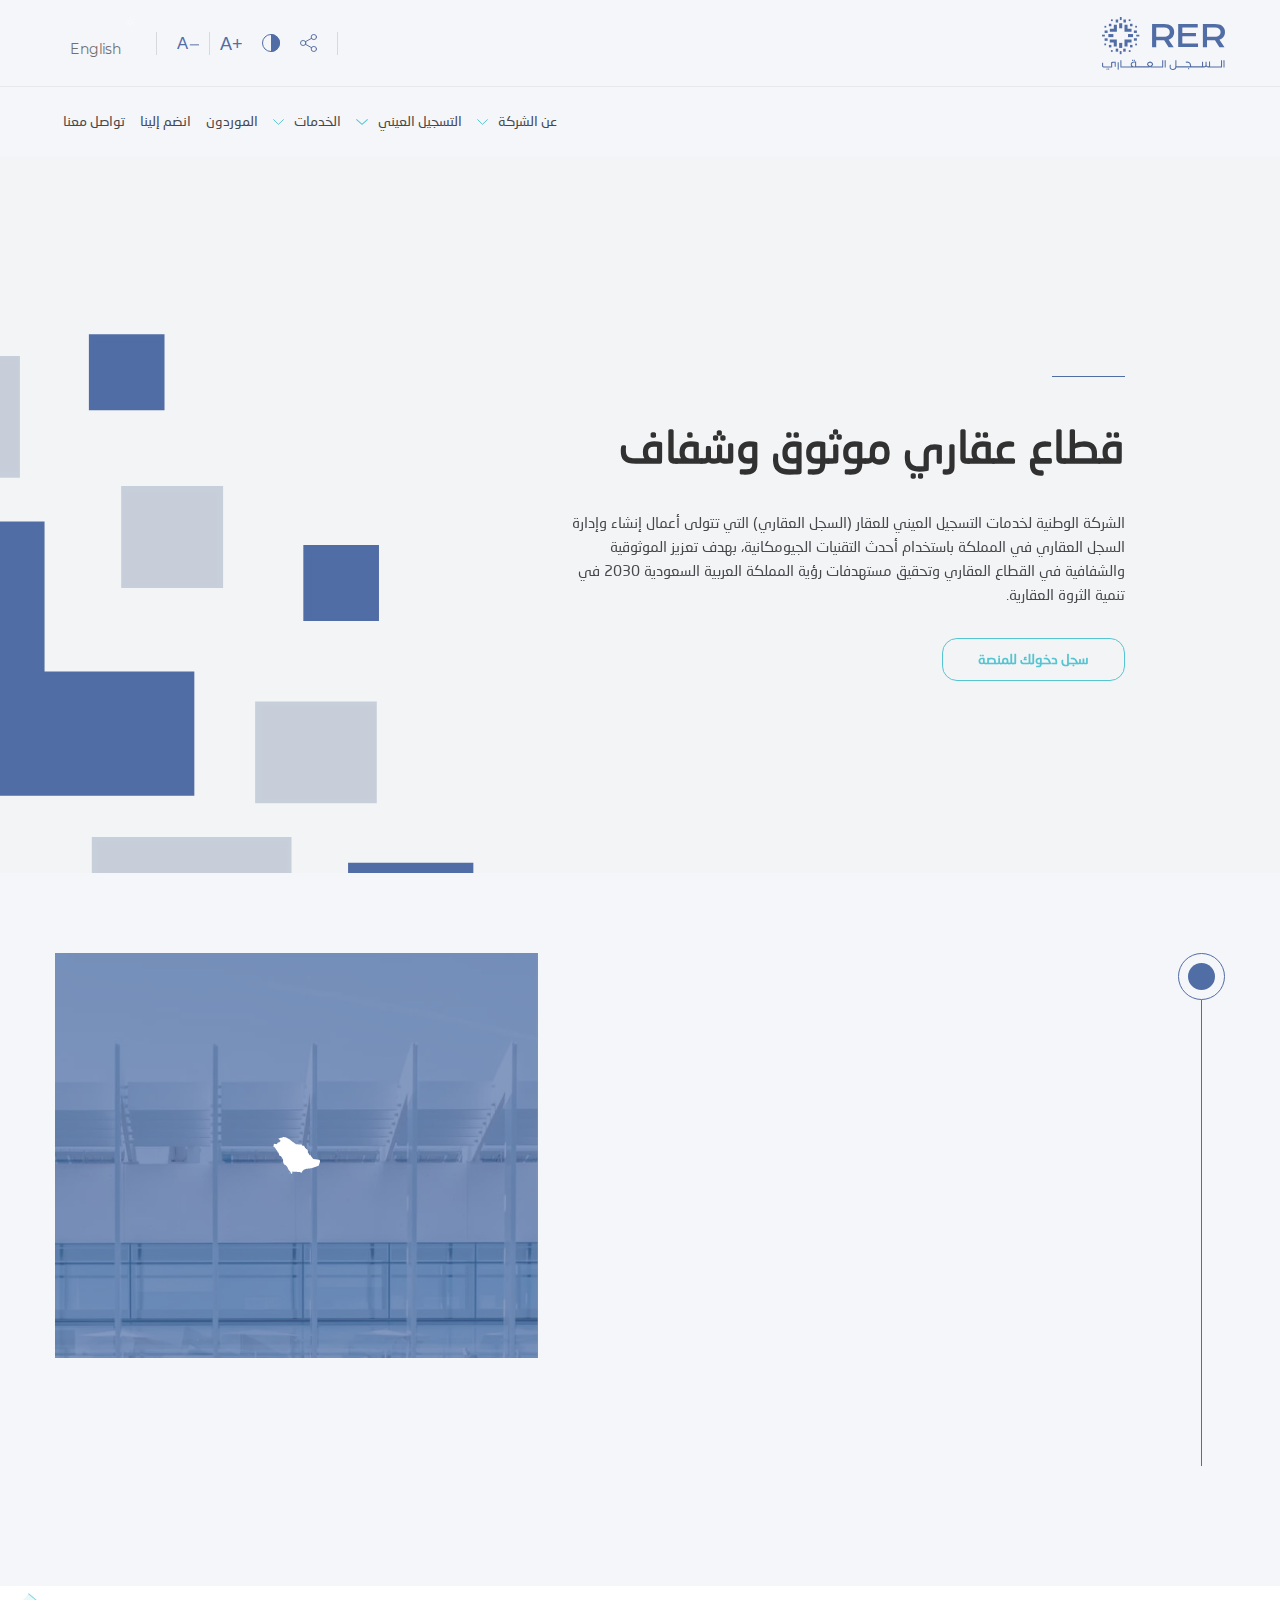
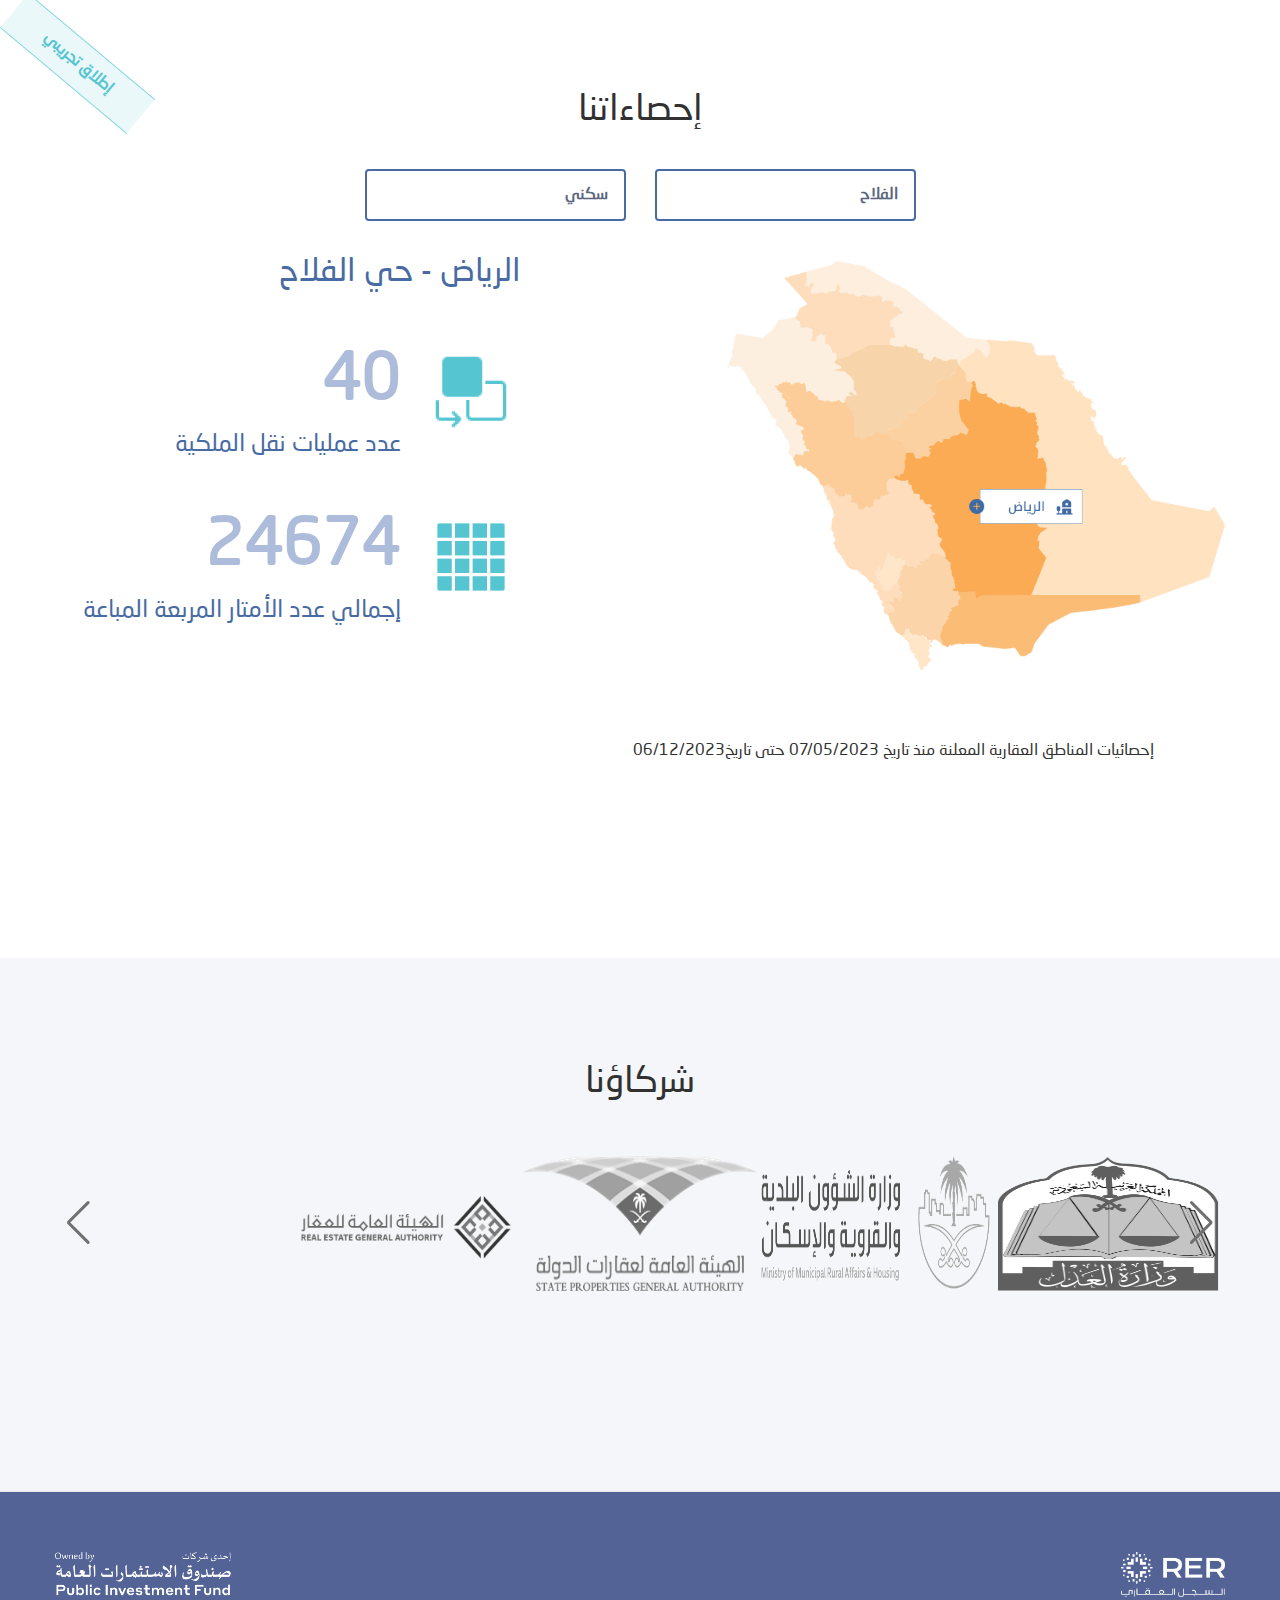
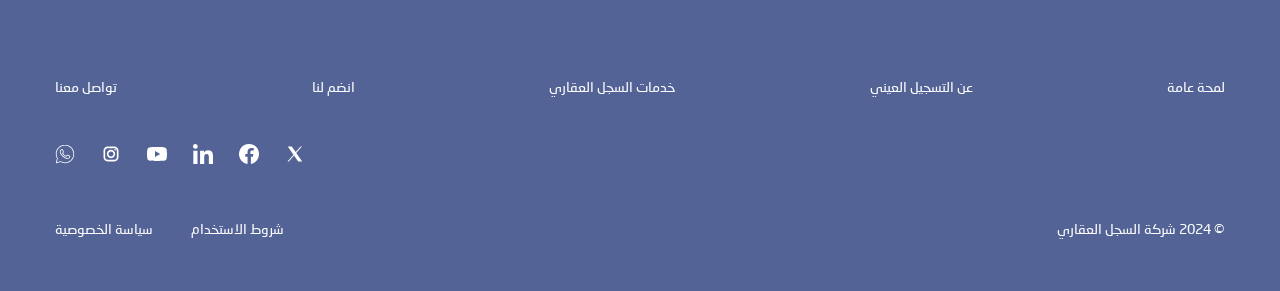
==== commit ffac655d: "Update index.html" ====
--- a/RER-GPT/index.html
+++ b/RER-GPT/index.html
@@ -19,5 +19,23 @@
 <style>@font-face{font-family:swiper-icons;font-style:normal;font-weight:400;src:url(data:application/font-woff;charset=utf-8;base64,\ [base64]//wADZ2x5ZgAAAywAAADMAAAD2MHtryVoZWFkAAABbAAAADAAAAA2E2+eoWhoZWEAAAGcAAAAHwAAACQC9gDzaG10eAAAAigAAAAZAAAArgJkABFsb2NhAAAC0AAAAFoAAABaFQAUGG1heHAAAAG8AAAAHwAAACAAcABAbmFtZQAAA/gAAAE5AAACXvFdBwlwb3N0AAAFNAAAAGIAAACE5s74hXjaY2BkYGAAYpf5Hu/j+W2+MnAzMYDAzaX6QjD6/4//Bxj5GA8AuRwMYGkAPywL13jaY2BkYGA88P8Agx4j+/8fQDYfA1AEBWgDAIB2BOoAeNpjYGRgYNBh4GdgYgABEMnIABJzYNADCQAACWgAsQB42mNgYfzCOIGBlYGB0YcxjYGBwR1Kf2WQZGhhYGBiYGVmgAFGBiQQkOaawtDAoMBQxXjg/wEGPcYDDA4wNUA2CCgwsAAAO4EL6gAAeNpj2M0gyAACqxgGNWBkZ2D4/wMA+xkDdgAAAHjaY2BgYGaAYBkGRgYQiAHyGMF8FgYHIM3DwMHABGQrMOgyWDLEM1T9/w8UBfEMgLzE////P/5//f/V/xv+r4eaAAeMbAxwIUYmIMHEgKYAYjUcsDAwsLKxc3BycfPw8jEQA/[base64]/uznmfPFBNODM2K7MTQ45YEAZqGP81AmGGcF3iPqOop0r1SPTaTbVkfUe4HXj97wYE+yNwWYxwWu4v1ugWHgo3S1XdZEVqWM7ET0cfnLGxWfkgR42o2PvWrDMBSFj/IHLaF0zKjRgdiVMwScNRAoWUoH78Y2icB/yIY09An6AH2Bdu/UB+yxopYshQiEvnvu0dURgDt8QeC8PDw7Fpji3fEA4z/PEJ6YOB5hKh4dj3EvXhxPqH/SKUY3rJ7srZ4FZnh1PMAtPhwP6fl2PMJMPDgeQ4rY8YT6Gzao0eAEA409DuggmTnFnOcSCiEiLMgxCiTI6Cq5DZUd3Qmp10vO0LaLTd2cjN4fOumlc7lUYbSQcZFkutRG7g6JKZKy0RmdLY680CDnEJ+UMkpFFe1RN7nxdVpXrC4aTtnaurOnYercZg2YVmLN/d/gczfEimrE/fs/bOuq29Zmn8tloORaXgZgGa78yO9/cnXm2BpaGvq25Dv9S4E9+5SIc9PqupJKhYFSSl47+Qcr1mYNAAAAeNptw0cKwkAAAMDZJA8Q7OUJvkLsPfZ6zFVERPy8qHh2YER+3i/BP83vIBLLySsoKimrqKqpa2hp6+jq6RsYGhmbmJqZSy0sraxtbO3sHRydnEMU4uR6yx7JJXveP7WrDycAAAAAAAH//wACeNpjYGRgYOABYhkgZgJCZgZNBkYGLQZtIJsFLMYAAAw3ALgAeNolizEKgDAQBCchRbC2sFER0YD6qVQiBCv/H9ezGI6Z5XBAw8CBK/m5iQQVauVbXLnOrMZv2oLdKFa8Pjuru2hJzGabmOSLzNMzvutpB3N42mNgZGBg4GKQYzBhYMxJLMlj4GBgAYow/P/PAJJhLM6sSoWKfWCAAwDAjgbRAAB42mNgYGBkAIIbCZo5IPrmUn0hGA0AO8EFTQAA)format("woff")}:root{--swiper-theme-color:#007aff}:host{display:block;margin-left:auto;margin-right:auto;position:relative;z-index:1}@keyframes swiper-preloader-spin{0%{transform:rotate(0deg)}to{transform:rotate(1turn)}}</style>
 <style>:root{--swiper-navigation-size:44px}.swiper-button-next:after,.swiper-button-prev:after{font-family:swiper-icons;font-size:44px;font-size:var(--swiper-navigation-size);font-variant:normal;letter-spacing:0;line-height:1;text-transform:none!important}.swiper-button-prev:after,.swiper-rtl .swiper-button-next:after{content:"prev"}.swiper-button-next:after,.swiper-rtl .swiper-button-prev:after{content:"next"}</style>
 <style>@font-face{font-family:swiper-icons;font-style:normal;font-weight:400;src:url(data:application/font-woff;charset=utf-8;base64,\ [base64]//wADZ2x5ZgAAAywAAADMAAAD2MHtryVoZWFkAAABbAAAADAAAAA2E2+eoWhoZWEAAAGcAAAAHwAAACQC9gDzaG10eAAAAigAAAAZAAAArgJkABFsb2NhAAAC0AAAAFoAAABaFQAUGG1heHAAAAG8AAAAHwAAACAAcABAbmFtZQAAA/gAAAE5AAACXvFdBwlwb3N0AAAFNAAAAGIAAACE5s74hXjaY2BkYGAAYpf5Hu/j+W2+MnAzMYDAzaX6QjD6/4//Bxj5GA8AuRwMYGkAPywL13jaY2BkYGA88P8Agx4j+/8fQDYfA1AEBWgDAIB2BOoAeNpjYGRgYNBh4GdgYgABEMnIABJzYNADCQAACWgAsQB42mNgYfzCOIGBlYGB0YcxjYGBwR1Kf2WQZGhhYGBiYGVmgAFGBiQQkOaawtDAoMBQxXjg/wEGPcYDDA4wNUA2CCgwsAAAO4EL6gAAeNpj2M0gyAACqxgGNWBkZ2D4/wMA+xkDdgAAAHjaY2BgYGaAYBkGRgYQiAHyGMF8FgYHIM3DwMHABGQrMOgyWDLEM1T9/w8UBfEMgLzE////P/5//f/V/xv+r4eaAAeMbAxwIUYmIMHEgKYAYjUcsDAwsLKxc3BycfPw8jEQA/[base64]/uznmfPFBNODM2K7MTQ45YEAZqGP81AmGGcF3iPqOop0r1SPTaTbVkfUe4HXj97wYE+yNwWYxwWu4v1ugWHgo3S1XdZEVqWM7ET0cfnLGxWfkgR42o2PvWrDMBSFj/IHLaF0zKjRgdiVMwScNRAoWUoH78Y2icB/yIY09An6AH2Bdu/UB+yxopYshQiEvnvu0dURgDt8QeC8PDw7Fpji3fEA4z/PEJ6YOB5hKh4dj3EvXhxPqH/SKUY3rJ7srZ4FZnh1PMAtPhwP6fl2PMJMPDgeQ4rY8YT6Gzao0eAEA409DuggmTnFnOcSCiEiLMgxCiTI6Cq5DZUd3Qmp10vO0LaLTd2cjN4fOumlc7lUYbSQcZFkutRG7g6JKZKy0RmdLY680CDnEJ+UMkpFFe1RN7nxdVpXrC4aTtnaurOnYercZg2YVmLN/d/gczfEimrE/fs/bOuq29Zmn8tloORaXgZgGa78yO9/cnXm2BpaGvq25Dv9S4E9+5SIc9PqupJKhYFSSl47+Qcr1mYNAAAAeNptw0cKwkAAAMDZJA8Q7OUJvkLsPfZ6zFVERPy8qHh2YER+3i/BP83vIBLLySsoKimrqKqpa2hp6+jq6RsYGhmbmJqZSy0sraxtbO3sHRydnEMU4uR6yx7JJXveP7WrDycAAAAAAAH//wACeNpjYGRgYOABYhkgZgJCZgZNBkYGLQZtIJsFLMYAAAw3ALgAeNolizEKgDAQBCchRbC2sFER0YD6qVQiBCv/H9ezGI6Z5XBAw8CBK/m5iQQVauVbXLnOrMZv2oLdKFa8Pjuru2hJzGabmOSLzNMzvutpB3N42mNgZGBg4GKQYzBhYMxJLMlj4GBgAYow/P/PAJJhLM6sSoWKfWCAAwDAjgbRAAB42mNgYGBkAIIbCZo5IPrmUn0hGA0AO8EFTQAA)format("woff")}:root{--swiper-theme-color:#007aff}:host{display:block;margin-left:auto;margin-right:auto;position:relative;z-index:1}.swiper{display:block;list-style:none;margin-left:auto;margin-right:auto;overflow:clip;padding:0;position:relative;z-index:1}.swiper-wrapper{box-sizing:content-box;display:flex;height:100%;position:relative;transition-property:transform;transition-timing-function:var(--swiper-wrapper-transition-timing-function,initial);width:100%;z-index:1}.swiper-wrapper{transform:translateZ(0)}.swiper-horizontal{touch-action:pan-y}.swiper-slide{display:block;flex-shrink:0;height:100%;position:relative;transition-property:transform}.swiper-3d .swiper-wrapper{transform-style:preserve-3d}.swiper-3d{perspective:1200px}.swiper-3d .swiper-slide{transform-style:preserve-3d}@keyframes swiper-preloader-spin{0%{transform:rotate(0)}to{transform:rotate(1turn)}}.swiper-creative .swiper-slide{backface-visibility:hidden;overflow:hidden;transition-property:transform,opacity,height}:root{--swiper-navigation-size:44px}.swiper-button-next,.swiper-button-prev{align-items:center;color:var(--swiper-navigation-color,var(--swiper-theme-color));cursor:pointer;display:flex;height:var(--swiper-navigation-size);justify-content:center;margin-top:calc(0px - var(--swiper-navigation-size)/2);position:absolute;top:var(--swiper-navigation-top-offset,50%);width:calc(var(--swiper-navigation-size)/44*27);z-index:10}.swiper-rtl .swiper-button-next{left:var(--swiper-navigation-sides-offset,10px);right:auto}.swiper-button-next:after,.swiper-button-prev:after{font-family:swiper-icons;font-size:44px;font-size:var(--swiper-navigation-size);font-variant:normal;letter-spacing:0;line-height:1;text-transform:none!important}.swiper-button-prev:after,.swiper-rtl .swiper-button-next:after{content:"prev"}.swiper-rtl .swiper-button-prev{left:auto;right:var(--swiper-navigation-sides-offset,10px)}.swiper-button-next:after,.swiper-rtl .swiper-button-prev:after{content:"next"}</style>
-<style>.icon[data-v-bc11fa0b]{display:inline-block;vertical-align:middle}</style><meta name=referrer content=no-referrer><style>.sf-hidden{display:none!important}</style><link rel=canonical href=https://www.rer.sa/><meta http-equiv=content-security-policy content="default-src 'none'; font-src 'self' data:; img-src 'self' data:; style-src 'unsafe-inline'; media-src 'self' data:; script-src 'unsafe-inline' data:; object-src 'self' data:; frame-src 'self' data:;"><style>img[src="data:,"],source[src="data:,"]{display:none!important}</style><body dir=rtl class="antialiased duration-300 transition-colors text-gray-800 dark:text-gray-200 bg-white dark:bg-gray-900" data-new-gr-c-s-check-loaded=14.1169.0 data-gr-ext-installed><div id=__nuxt><div><div id=app-before></div><div class="flex flex-col min-h-screen"><div data-headlessui-state class="bg-gray-100 shadow" dir=rtl><div class="mx-auto max-w-7xl px-2 sm:px-4 lg:divide-y lg:divide-gray-200 lg:px-8"><div class="relative flex justify-between"></div><nav class="hidden lg:flex lg:space-x-8 lg:py-2 sf-hidden" aria-label=Global></nav></div><header class=header data-header><div class=header__top><div class="header__topWCAG container sf-hidden"></div><div class="header__topContainer container"><a aria-current=page href=https://www.rer.sa/ class="router-link-active router-link-exact-active header__logo"><img src="[data-uri]" width=123 height=53 alt data-nuxt-img srcset class="header__logoImage header__logoImage--normal" sizes><img src="[data-uri]" width=123 height=53 alt data-nuxt-img srcset class="header__logoImage header__logoImage--dark" sizes></a><div class=header__topBox><div class=header__topBoxWCAG><div class=wcag><div class=header__topElement data-search-button><div class="header__topImageBox sf-hidden"></div></div><div class=header__topElement><div class=header__topLine></div></div><div class=header__topElement><div class=header__topImageBox><img src="[data-uri]" width=17 height=19 alt data-nuxt-img srcset class="header__topImage header__topImage--normal" data-share=2 sizes><img src="[data-uri]" width=17 height=19 alt data-nuxt-img srcset class="header__topImage header__topImage--dark" data-share=2 sizes></div><div class="shareBox sf-hidden" data-share-popup=2></div></div><div class=header__topElement><div class=header__topImageBox><img src="[data-uri]" width=18 height=18 alt data-nuxt-img srcset class="header__topImage header__topImage--normal" data-darker sizes><img src="[data-uri]" width=18 height=18 alt data-nuxt-img srcset class="header__topImage header__topImage--dark" data-darker sizes></div></div><div class=header__topElement><div class=header__topImageBox><img src="[data-uri]" width=22 height=24 alt data-nuxt-img srcset class="header__topImage header__topImage--normal" data-font-increase sizes><img src="[data-uri]" width=22 height=24 alt data-nuxt-img srcset class="header__topImage header__topImage--dark" data-font-increase sizes></div></div><div class=header__topLine></div><div class="header__topElement header__topElement--last"><div class=header__topImageBox><img src=[data-uri] width=22 height=23 alt data-nuxt-img srcset class="header__topImage header__topImage--normal" data-font-decrease sizes><img src=[data-uri] width=22 height=23 alt data-nuxt-img srcset class="header__topImage header__topImage--dark" data-font-decrease sizes></div></div></div><div class=header__topElement><div class=header__topLine></div></div></div><div class="header__topElement header__topElement--lang"><div class="flex items-center ml-4 rounded-md"><button class=not-sr-only><span class="flex justify-center items-center dark:hidden"><svg data-v-bc11fa0b xmlns=http://www.w3.org/2000/svg xmlns:xlink=http://www.w3.org/1999/xlink aria-hidden=true role=img class="icon text-gray-50 h-5 w-5" width=1em height=1em viewBox="0 0 24 24"><path fill=none stroke=currentColor stroke-linecap=round stroke-linejoin=round stroke-width=1.5 d="M12 3v2.25m6.364.386l-1.591 1.591M21 12h-2.25m-.386 6.364l-1.591-1.591M12 18.75V21m-4.773-4.227l-1.591 1.591M5.25 12H3m4.227-4.773L5.636 5.636M15.75 12a3.75 3.75 0 1 1-7.5 0a3.75 3.75 0 0 1 7.5 0"></path></svg></span><span class="justify-center items-center hidden dark:flex sf-hidden"><svg data-v-bc11fa0b xmlns=http://www.w3.org/2000/svg xmlns:xlink=http://www.w3.org/1999/xlink aria-hidden=true role=img class="icon text-gray-50 h-5 w-5" width=1em height=1em viewBox="0 0 16 16"><path fill=currentColor d="M14.438 10.148c.19-.425-.321-.787-.748-.601A5.5 5.5 0 0 1 6.453 2.31c.186-.427-.176-.938-.6-.748a6.501 6.501 0 1 0 8.585 8.586"></path></svg></span></button></div><div class="flex items-center ml-4"><button class="py-2 px-2 flex items-center rtl:text-right text-left w-full cursor-pointer"><span class="text-sm mr-2 rtl:ml-2"></span><span class="flex-1 truncate header__lang">English</span></button></div></div><div class="header__hamburger sf-hidden" data-header-hamburger></div></div></div></div><div class=header__bot data-header-bot><div class="header__botContainer container"><div class="text-gray-900 hover:bg-gray-50 hover:text-gray-900 inline-flex items-center rounded-md py-2 px-3 text-md font-medium"><div class=header__nav><div class="header__navItem header__navItem--withChildren header__navItem--unclicked" data-header-dropdown=2><p class=header__navLink><a>عن الشركة</a><img src="[data-uri]" alt data-nuxt-img srcset class=header__navSub sizes><div class="header__subLine sf-hidden"></div><div class="header__subNav sf-hidden"></div><div class="header__topElement header__topElement--mobile sf-hidden"></div></div></div></div><div class="text-gray-900 hover:bg-gray-50 hover:text-gray-900 inline-flex items-center rounded-md py-2 px-3 text-md font-medium"><div class=header__nav><div class="header__navItem header__navItem--withChildren header__navItem--unclicked" data-header-dropdown=2><p class=header__navLink><a>التسجيل العيني</a><img src="[data-uri]" alt data-nuxt-img srcset class=header__navSub sizes><div class="header__subLine sf-hidden"></div><div class="header__subNav sf-hidden"></div><div class="header__topElement header__topElement--mobile sf-hidden"></div></div></div></div><div class="text-gray-900 hover:bg-gray-50 hover:text-gray-900 inline-flex items-center rounded-md py-2 px-3 text-md font-medium"><div class=header__nav><div class="header__navItem header__navItem--withChildren header__navItem--unclicked" data-header-dropdown=2><p class=header__navLink><a>الخدمات</a><img src="[data-uri]" alt data-nuxt-img srcset class=header__navSub sizes><div class="header__subLine sf-hidden"></div><div class="header__subNav sf-hidden"></div><div class="header__topElement header__topElement--mobile sf-hidden"></div></div></div></div><div class="text-gray-900 hover:bg-gray-50 hover:text-gray-900 inline-flex items-center rounded-md py-2 px-3 text-md font-medium"><div class=header__nav><div class="header__navItem header__navItem--withChildren header__navItem--unclicked" data-header-dropdown=2><p class=header__navLink><a href=https://www.rer.sa/suppliers>الموردون</a><div class="header__subLine sf-hidden"></div><div class="header__subNav sf-hidden"></div><div class="header__topElement header__topElement--mobile sf-hidden"></div></div></div></div><div class="text-gray-900 hover:bg-gray-50 hover:text-gray-900 inline-flex items-center rounded-md py-2 px-3 text-md font-medium"><div class=header__nav><div class="header__navItem header__navItem--withChildren header__navItem--unclicked" data-header-dropdown=2><p class=header__navLink><a href=https://www.linkedin.com/company/RERSaudi rel="noopener noreferrer">انضم إلينا</a><div class="header__subLine sf-hidden"></div><div class="header__subNav sf-hidden"></div><div class="header__topElement header__topElement--mobile sf-hidden"></div></div></div></div><div class="text-gray-900 hover:bg-gray-50 hover:text-gray-900 inline-flex items-center rounded-md py-2 px-3 text-md font-medium"><div class=header__nav><div class="header__navItem header__navItem--withChildren header__navItem--unclicked" data-header-dropdown=2><p class=header__navLink><a href=https://www.rer.sa/contact-us>تواصل معنا</a><div class="header__subLine sf-hidden"></div><div class="header__subNav sf-hidden"></div><div class="header__topElement header__topElement--mobile sf-hidden"></div></div></div></div></div><div class="header__close sf-hidden" data-header-close></div></div></header><div class="w-full fixed top-0 h-screen z-[99] bg-white py-[90px]" style=display:none></div></div><div class="bg-gray-100 flex-1 w-full flex flex-col content-container"><div><div class=nuxt-loading-indicator style="position:fixed;top:0px;right:0px;left:0px;pointer-events:none;width:auto;height:5px;opacity:0;background:repeating-linear-gradient(to right,rgb(0,220,130) 0%,rgb(52,205,254) 50%,rgb(0,71,225) 100%);transform:scaleX(0);transform-origin:left center;transition:transform 0.1s ease 0s,height 0.4s ease 0s,opacity 0.4s ease 0s;z-index:999999"></div><div dir=rtl><div class=sections><section class=animation style=margin-top:-20px><div class=animation__fixedBox><div class="animation__h100 container"><div class="animation__h100 container-break-right"><div class=animation__container><div class=animation__box><div class=animation__line></div><h1 class=animation__title>قطاع عقاري موثوق وشفاف</h1><p class=animation__text><p class=animation__text style=font-size:1.45rem>الشركة الوطنية لخدمات التسجيل العيني للعقار (السجل العقاري) التي تتولى أعمال إنشاء وإدارة السجل العقاري في المملكة باستخدام أحدث التقنيات الجيومكانية، بهدف تعزيز الموثوقية والشفافية في القطاع العقاري وتحقيق مستهدفات رؤية المملكة العربية السعودية 2030 في تنمية الثروة العقارية.<div><a href="https://eservices.rer.sa/#/index?lang=ar" rel="noopener noreferrer" target=_blank class=button style=border-radius:15px>سجل دخولك للمنصة</a></div><p><p></p></div><div class=animation__animation data-home-animation><svg xmlns=http://www.w3.org/2000/svg viewBox="0 0 2000 2000" width=2000 height=2000 preserveAspectRatio="xMidYMid meet" style=width:100%;height:100%;transform:translate3d(0px,0px,0px);content-visibility:visible><defs><clippath id=__lottie_element_2><rect width=2000 height=2000 x=0 y=0></rect></clippath></defs><g clip-path=url(#__lottie_element_2)><g transform=matrix(3.892430067062378,0,0,3.9004900455474854,171.6075439453125,50.20703125) opacity=1 style=display:block><g opacity=1 transform=matrix(1,0,0,1,329.77398681640625,425.7690124511719)><path stroke-linecap=butt stroke-linejoin=miter fill-opacity=0 stroke-miterlimit=10 stroke=rgb(80,109,165) stroke-opacity=1 stroke-width=3 d=" M-11.506999969482422,-11.506999969482422 C-11.506999969482422,-11.506999969482422 11.506999969482422,-11.506999969482422 11.506999969482422,-11.506999969482422 C11.506999969482422,-11.506999969482422 11.506999969482422,11.506999969482422 11.506999969482422,11.506999969482422 C11.506999969482422,11.506999969482422 -11.506999969482422,11.506999969482422 -11.506999969482422,11.506999969482422 C-11.506999969482422,11.506999969482422 -11.506999969482422,-11.506999969482422 -11.506999969482422,-11.506999969482422z"></path></g><g opacity=1 transform=matrix(1,0,0,1,211.86700439453125,445.7699890136719)><path stroke-linecap=butt stroke-linejoin=miter fill-opacity=0 stroke-miterlimit=10 stroke=rgb(80,109,165) stroke-opacity=1 stroke-width=3 d=" M-11.506999969482422,-20.158000946044922 C-11.506999969482422,-20.158000946044922 11.506999969482422,-20.158000946044922 11.506999969482422,-20.158000946044922 C11.506999969482422,-20.158000946044922 11.506999969482422,20.158000946044922 11.506999969482422,20.158000946044922 C11.506999969482422,20.158000946044922 -11.506999969482422,20.158000946044922 -11.506999969482422,20.158000946044922 C-11.506999969482422,20.158000946044922 -11.506999969482422,-20.158000946044922 -11.506999969482422,-20.158000946044922z"></path></g><g opacity=1 transform=matrix(1,0,0,1,35.68899917602539,138.7100067138672)><path stroke-linecap=butt stroke-linejoin=miter fill-opacity=0 stroke-miterlimit=10 stroke=rgb(80,109,165) stroke-opacity=1 stroke-width=3 d=" M-11.506999969482422,-11.506999969482422 C-11.506999969482422,-11.506999969482422 11.506999969482422,-11.506999969482422 11.506999969482422,-11.506999969482422 C11.506999969482422,-11.506999969482422 11.506999969482422,11.506999969482422 11.506999969482422,11.506999969482422 C11.506999969482422,11.506999969482422 -11.506999969482422,11.506999969482422 -11.506999969482422,11.506999969482422 C-11.506999969482422,11.506999969482422 -11.506999969482422,-11.506999969482422 -11.506999969482422,-11.506999969482422z"></path></g><g opacity=1 transform=matrix(1,0,0,1,213.35400390625,40.95899963378906)><path stroke-linecap=butt stroke-linejoin=miter fill-opacity=0 stroke-miterlimit=10 stroke=rgb(80,109,165) stroke-opacity=1 stroke-width=3 d=" M-11.506999969482422,-20.158000946044922 C-11.506999969482422,-20.158000946044922 11.506999969482422,-20.158000946044922 11.506999969482422,-20.158000946044922 C11.506999969482422,-20.158000946044922 11.506999969482422,20.158000946044922 11.506999969482422,20.158000946044922 C11.506999969482422,20.158000946044922 -11.506999969482422,20.158000946044922 -11.506999969482422,20.158000946044922 C-11.506999969482422,20.158000946044922 -11.506999969482422,-20.158000946044922 -11.506999969482422,-20.158000946044922z"></path></g><g opacity=1 transform=matrix(1,0,0,1,417.0719909667969,243.6439971923828)><path stroke-linecap=butt stroke-linejoin=miter fill-opacity=0 stroke-miterlimit=10 stroke=rgb(80,109,165) stroke-opacity=1 stroke-width=3 d=" M-20.158000946044922,-11.506999969482422 C-20.158000946044922,-11.506999969482422 20.158000946044922,-11.506999969482422 20.158000946044922,-11.506999969482422 C20.158000946044922,-11.506999969482422 20.158000946044922,11.506999969482422 20.158000946044922,11.506999969482422 C20.158000946044922,11.506999969482422 -20.158000946044922,11.506999969482422 -20.158000946044922,11.506999969482422 C-20.158000946044922,11.506999969482422 -20.158000946044922,-11.506999969482422 -20.158000946044922,-11.506999969482422z"></path></g><g opacity=1 transform=matrix(1,0,0,1,82.76799774169922,371.13800048828125)><path stroke-linecap=butt stroke-linejoin=miter fill-opacity=0 stroke-miterlimit=10 stroke=rgb(199,207,218) stroke-opacity=1 stroke-width=3 d=" M-16.125,-16.125 C-16.125,-16.125 16.125,-16.125 16.125,-16.125 C16.125,-16.125 16.125,16.125 16.125,16.125 C16.125,16.125 -16.125,16.125 -16.125,16.125 C-16.125,16.125 -16.125,-16.125 -16.125,-16.125z"></path></g><g opacity=1 transform=matrix(1,0,0,1,334.5820007324219,118.24700164794922)><path stroke-linecap=butt stroke-linejoin=miter fill-opacity=0 stroke-miterlimit=10 stroke=rgb(199,207,218) stroke-opacity=1 stroke-width=3 d=" M-16.125,-16.125 C-16.125,-16.125 16.125,-16.125 16.125,-16.125 C16.125,-16.125 16.125,16.125 16.125,16.125 C16.125,16.125 -16.125,16.125 -16.125,16.125 C-16.125,16.125 -16.125,-16.125 -16.125,-16.125z"></path></g><g opacity=1 transform=matrix(1,0,0,1,37.85599899291992,295.552001953125)><path stroke-linecap=butt stroke-linejoin=miter fill-opacity=0 stroke-miterlimit=10 stroke=rgb(199,207,218) stroke-opacity=1 stroke-width=3 d=" M-19.618000030517578,-16.125 C-19.618000030517578,-16.125 19.618000030517578,-16.125 19.618000030517578,-16.125 C19.618000030517578,-16.125 19.618000030517578,16.125 19.618000030517578,16.125 C19.618000030517578,16.125 -19.618000030517578,16.125 -19.618000030517578,16.125 C-19.618000030517578,16.125 -19.618000030517578,-16.125 -19.618000030517578,-16.125z"></path></g><g opacity=1 transform=matrix(1,0,0,1,212.61099243164062,371.7550048828125)><path stroke-linecap=butt stroke-linejoin=miter fill-opacity=0 stroke-miterlimit=10 stroke=rgb(199,207,218) stroke-opacity=1 stroke-width=3 d=" M-20.01300048828125,-32.84199905395508 C-20.01300048828125,-32.84199905395508 20.01300048828125,-32.84199905395508 20.01300048828125,-32.84199905395508 C20.01300048828125,-32.84199905395508 20.01300048828125,32.84199905395508 20.01300048828125,32.84199905395508 C20.01300048828125,32.84199905395508 -20.01300048828125,32.84199905395508 -20.01300048828125,32.84199905395508 C-20.01300048828125,32.84199905395508 -20.01300048828125,-32.84199905395508 -20.01300048828125,-32.84199905395508z"></path></g><g opacity=1 transform=matrix(1,0,0,1,212.61099243164062,115.21800231933594)><path stroke-linecap=butt stroke-linejoin=miter fill-opacity=0 stroke-miterlimit=10 stroke-dasharray=" 0" stroke-dashoffset=0 stroke=rgb(199,207,218) stroke-opacity=1 stroke-width=3 d=" M-20.01300048828125,-32.84199905395508 C-20.01300048828125,-32.84199905395508 20.01300048828125,-32.84199905395508 20.01300048828125,-32.84199905395508 C20.01300048828125,-32.84199905395508 20.01300048828125,32.84199905395508 20.01300048828125,32.84199905395508 C20.01300048828125,32.84199905395508 -20.01300048828125,32.84199905395508 -20.01300048828125,32.84199905395508 C-20.01300048828125,32.84199905395508 -20.01300048828125,-32.84199905395508 -20.01300048828125,-32.84199905395508z"></path></g></g><g transform=matrix(3.9131500720977783,0,0,3.9321601390838623,42.3831787109375,161.52783203125) opacity=1 style=display:block><g opacity=1 transform=matrix(1,0,0,1,128.30299377441406,393.5790100097656)><path stroke-linecap=butt stroke-linejoin=miter fill-opacity=0 stroke-miterlimit=10 stroke=rgb(80,109,165) stroke-opacity=1 stroke-width=3 d=" M-11.506999969482422,-11.506999969482422 C-11.506999969482422,-11.506999969482422 11.506999969482422,-11.506999969482422 11.506999969482422,-11.506999969482422 C11.506999969482422,-11.506999969482422 11.506999969482422,11.506999969482422 11.506999969482422,11.506999969482422 C11.506999969482422,11.506999969482422 -11.506999969482422,11.506999969482422 -11.506999969482422,11.506999969482422 C-11.506999969482422,11.506999969482422 -11.506999969482422,-11.506999969482422 -11.506999969482422,-11.506999969482422z"></path></g><g opacity=1 transform=matrix(1,0,0,1,63.01100158691406,327.99798583984375)><path stroke-linecap=butt stroke-linejoin=miter fill-opacity=0 stroke-miterlimit=10 stroke=rgb(80,109,165) stroke-opacity=1 stroke-width=3 d=" M-11.506999969482422,-11.506999969482422 C-11.506999969482422,-11.506999969482422 11.506999969482422,-11.506999969482422 11.506999969482422,-11.506999969482422 C11.506999969482422,-11.506999969482422 11.506999969482422,11.506999969482422 11.506999969482422,11.506999969482422 C11.506999969482422,11.506999969482422 -11.506999969482422,11.506999969482422 -11.506999969482422,11.506999969482422 C-11.506999969482422,11.506999969482422 -11.506999969482422,-11.506999969482422 -11.506999969482422,-11.506999969482422z"></path></g><g opacity=1 transform=matrix(1,0,0,1,39.426998138427734,213.15699768066406)><path stroke-linecap=butt stroke-linejoin=miter fill-opacity=0 stroke-miterlimit=10 stroke=rgb(80,109,165) stroke-opacity=1 stroke-width=3 d=" M-18.43400001525879,-11.506999969482422 C-18.43400001525879,-11.506999969482422 18.43400001525879,-11.506999969482422 18.43400001525879,-11.506999969482422 C18.43400001525879,-11.506999969482422 18.43400001525879,11.506999969482422 18.43400001525879,11.506999969482422 C18.43400001525879,11.506999969482422 -18.43400001525879,11.506999969482422 -18.43400001525879,11.506999969482422 C-18.43400001525879,11.506999969482422 -18.43400001525879,-11.506999969482422 -18.43400001525879,-11.506999969482422z"></path></g><g opacity=1 transform=matrix(1,0,0,1,350.2030029296875,32.57099914550781)><path stroke-linecap=butt stroke-linejoin=miter fill-opacity=0 stroke-miterlimit=10 stroke=rgb(80,109,165) stroke-opacity=1 stroke-width=3 d=" M-11.506999969482422,-11.506999969482422 C-11.506999969482422,-11.506999969482422 11.506999969482422,-11.506999969482422 11.506999969482422,-11.506999969482422 C11.506999969482422,-11.506999969482422 11.506999969482422,11.506999969482422 11.506999969482422,11.506999969482422 C11.506999969482422,11.506999969482422 -11.506999969482422,11.506999969482422 -11.506999969482422,11.506999969482422 C-11.506999969482422,11.506999969482422 -11.506999969482422,-11.506999969482422 -11.506999969482422,-11.506999969482422z"></path></g><g opacity=1 transform=matrix(1,0,0,1,423.9630126953125,104.75299835205078)><path stroke-linecap=butt stroke-linejoin=miter fill-opacity=0 stroke-miterlimit=10 stroke=rgb(80,109,165) stroke-opacity=1 stroke-width=3 d=" M-11.506999969482422,-11.506999969482422 C-11.506999969482422,-11.506999969482422 11.506999969482422,-11.506999969482422 11.506999969482422,-11.506999969482422 C11.506999969482422,-11.506999969482422 11.506999969482422,11.506999969482422 11.506999969482422,11.506999969482422 C11.506999969482422,11.506999969482422 -11.506999969482422,11.506999969482422 -11.506999969482422,11.506999969482422 C-11.506999969482422,11.506999969482422 -11.506999969482422,-11.506999969482422 -11.506999969482422,-11.506999969482422z"></path></g><g opacity=1 transform=matrix(1,0,0,1,293.10400390625,390.18701171875)><path stroke-linecap=butt stroke-linejoin=miter fill-opacity=0 stroke-miterlimit=10 stroke=rgb(199,207,218) stroke-opacity=1 stroke-width=3 d=" M-16.125,-19.618000030517578 C-16.125,-19.618000030517578 16.125,-19.618000030517578 16.125,-19.618000030517578 C16.125,-19.618000030517578 16.125,19.618000030517578 16.125,19.618000030517578 C16.125,19.618000030517578 -16.125,19.618000030517578 -16.125,19.618000030517578 C-16.125,19.618000030517578 -16.125,-19.618000030517578 -16.125,-19.618000030517578z"></path></g><g opacity=1 transform=matrix(1,0,0,1,417.36199951171875,263.59100341796875)><path stroke-linecap=butt stroke-linejoin=miter fill-opacity=0 stroke-miterlimit=10 stroke=rgb(199,207,218) stroke-opacity=1 stroke-width=3 d=" M-19.618000030517578,-16.125 C-19.618000030517578,-16.125 19.618000030517578,-16.125 19.618000030517578,-16.125 C19.618000030517578,-16.125 19.618000030517578,16.125 19.618000030517578,16.125 C19.618000030517578,16.125 -19.618000030517578,16.125 -19.618000030517578,16.125 C-19.618000030517578,16.125 -19.618000030517578,-16.125 -19.618000030517578,-16.125z"></path></g><g opacity=1 transform=matrix(1,0,0,1,127.43000030517578,91.552001953125)><path stroke-linecap=butt stroke-linejoin=miter fill-opacity=0 stroke-miterlimit=10 stroke=rgb(199,207,218) stroke-opacity=1 stroke-width=3 d=" M-16.125,-16.125 C-16.125,-16.125 16.125,-16.125 16.125,-16.125 C16.125,-16.125 16.125,16.125 16.125,16.125 C16.125,16.125 -16.125,16.125 -16.125,16.125 C-16.125,16.125 -16.125,-16.125 -16.125,-16.125z"></path></g><g opacity=1 transform=matrix(1,0,0,1,372.54400634765625,213.2030029296875)><path stroke-linecap=butt stroke-linejoin=miter fill-opacity=0 stroke-miterlimit=10 stroke=rgb(199,207,218) stroke-opacity=1 stroke-width=3 d=" M-32.84199905395508,-20.01300048828125 C-32.84199905395508,-20.01300048828125 32.84199905395508,-20.01300048828125 32.84199905395508,-20.01300048828125 C32.84199905395508,-20.01300048828125 32.84199905395508,20.01300048828125 32.84199905395508,20.01300048828125 C32.84199905395508,20.01300048828125 -32.84199905395508,20.01300048828125 -32.84199905395508,20.01300048828125 C-32.84199905395508,20.01300048828125 -32.84199905395508,-20.01300048828125 -32.84199905395508,-20.01300048828125z"></path></g><g opacity=1 transform=matrix(1,0,0,1,163.10899353027344,309.656005859375)><path stroke-linecap=butt stroke-linejoin=miter fill-opacity=0 stroke-miterlimit=10 stroke=rgb(80,109,165) stroke-opacity=1 stroke-width=3 d=" M46.02000045776367,45.965999603271484 C46.02000045776367,45.965999603271484 46.02000045776367,-45.965999603271484 46.02000045776367,-45.965999603271484 C46.02000045776367,-45.965999603271484 -46.02000045776367,-45.965999603271484 -46.02000045776367,-45.965999603271484 C-46.02000045776367,-45.965999603271484 -46.02000045776367,-6.046000003814697 -46.02000045776367,-6.046000003814697 C-46.02000045776367,-6.046000003814697 5.993000030517578,-6.046000003814697 5.993000030517578,-6.046000003814697 C5.993000030517578,-6.046000003814697 5.993000030517578,45.965999603271484 5.993000030517578,45.965999603271484 C5.993000030517578,45.965999603271484 46.02000045776367,45.965999603271484 46.02000045776367,45.965999603271484z"></path></g></g><g transform=matrix(3.8759500980377197,0,0,3.8854598999023438,182.12060546875,171.48248291015625) opacity=1 style=display:block><g opacity=1 transform=matrix(1,0,0,1,300.4460144042969,308.1820068359375)><path stroke-linecap=butt stroke-linejoin=miter fill-opacity=0 stroke-miterlimit=10 stroke=rgb(80,109,165) stroke-opacity=1 stroke-width=3 d=" M46.02000045776367,-45.96699905395508 C46.02000045776367,-45.96699905395508 -46.02000045776367,-45.96699905395508 -46.02000045776367,-45.96699905395508 C-46.02000045776367,-45.96699905395508 -46.02000045776367,45.965999603271484 -46.02000045776367,45.965999603271484 C-46.02000045776367,45.965999603271484 -5.993000030517578,45.965999603271484 -5.993000030517578,45.965999603271484 C-5.993000030517578,45.965999603271484 -5.993000030517578,-6.046000003814697 -5.993000030517578,-6.046000003814697 C-5.993000030517578,-6.046000003814697 46.02000045776367,-6.046000003814697 46.02000045776367,-6.046000003814697 C46.02000045776367,-6.046000003814697 46.02000045776367,-45.96699905395508 46.02000045776367,-45.96699905395508z"></path></g><g opacity=1 transform=matrix(1,0,0,1,340.2340087890625,340.7829895019531)><path stroke-linecap=butt stroke-linejoin=miter fill-opacity=0 stroke-miterlimit=10 stroke=rgb(199,207,218) stroke-opacity=1 stroke-width=3 d=" M-16.125,-16.125 C-16.125,-16.125 16.125,-16.125 16.125,-16.125 C16.125,-16.125 16.125,16.125 16.125,16.125 C16.125,16.125 -16.125,16.125 -16.125,16.125 C-16.125,16.125 -16.125,-16.125 -16.125,-16.125z"></path></g><g opacity=1 transform=matrix(1,0,0,1,98.49600219726562,32.91600036621094)><path stroke-linecap=butt stroke-linejoin=miter fill-opacity=0 stroke-miterlimit=10 stroke=rgb(80,109,165) stroke-opacity=1 stroke-width=3 d=" M-11.506999969482422,-11.506999969482422 C-11.506999969482422,-11.506999969482422 11.506999969482422,-11.506999969482422 11.506999969482422,-11.506999969482422 C11.506999969482422,-11.506999969482422 11.506999969482422,11.506999969482422 11.506999969482422,11.506999969482422 C11.506999969482422,11.506999969482422 -11.506999969482422,11.506999969482422 -11.506999969482422,11.506999969482422 C-11.506999969482422,11.506999969482422 -11.506999969482422,-11.506999969482422 -11.506999969482422,-11.506999969482422z"></path></g><g opacity=1 transform=matrix(1,0,0,1,392.6499938964844,328.4849853515625)><path stroke-linecap=butt stroke-linejoin=miter fill-opacity=0 stroke-miterlimit=10 stroke=rgb(80,109,165) stroke-opacity=1 stroke-width=3 d=" M-11.506999969482422,-11.506999969482422 C-11.506999969482422,-11.506999969482422 11.506999969482422,-11.506999969482422 11.506999969482422,-11.506999969482422 C11.506999969482422,-11.506999969482422 11.506999969482422,11.506999969482422 11.506999969482422,11.506999969482422 C11.506999969482422,11.506999969482422 -11.506999969482422,11.506999969482422 -11.506999969482422,11.506999969482422 C-11.506999969482422,11.506999969482422 -11.506999969482422,-11.506999969482422 -11.506999969482422,-11.506999969482422z"></path></g><g opacity=1 transform=matrix(1,0,0,1,383.2330017089844,162.1179962158203)><path stroke-linecap=butt stroke-linejoin=miter fill-opacity=0 stroke-miterlimit=10 stroke=rgb(199,207,218) stroke-opacity=1 stroke-width=3 d=" M-19.618000030517578,-16.125 C-19.618000030517578,-16.125 19.618000030517578,-16.125 19.618000030517578,-16.125 C19.618000030517578,-16.125 19.618000030517578,16.125 19.618000030517578,16.125 C19.618000030517578,16.125 -19.618000030517578,16.125 -19.618000030517578,16.125 C-19.618000030517578,16.125 -19.618000030517578,-16.125 -19.618000030517578,-16.125z"></path></g><g opacity=1 transform=matrix(1,0,0,1,162.02699279785156,391.5989990234375)><path stroke-linecap=butt stroke-linejoin=miter fill-opacity=0 stroke-miterlimit=10 stroke=rgb(199,207,218) stroke-opacity=1 stroke-width=3 d=" M-16.125,-19.618000030517578 C-16.125,-19.618000030517578 16.125,-19.618000030517578 16.125,-19.618000030517578 C16.125,-19.618000030517578 16.125,19.618000030517578 16.125,19.618000030517578 C16.125,19.618000030517578 -16.125,19.618000030517578 -16.125,19.618000030517578 C-16.125,19.618000030517578 -16.125,-19.618000030517578 -16.125,-19.618000030517578z"></path></g><g opacity=1 transform=matrix(1,0,0,1,262.81500244140625,45.88100051879883)><path stroke-linecap=butt stroke-linejoin=miter fill-opacity=0 stroke-miterlimit=10 stroke=rgb(199,207,218) stroke-opacity=1 stroke-width=3 d=" M-16.125,-19.618000030517578 C-16.125,-19.618000030517578 16.125,-19.618000030517578 16.125,-19.618000030517578 C16.125,-19.618000030517578 16.125,19.618000030517578 16.125,19.618000030517578 C16.125,19.618000030517578 -16.125,19.618000030517578 -16.125,19.618000030517578 C-16.125,19.618000030517578 -16.125,-19.618000030517578 -16.125,-19.618000030517578z"></path></g><g opacity=1 transform=matrix(1,0,0,1,38.73899841308594,162.1179962158203)><path stroke-linecap=butt stroke-linejoin=miter fill-opacity=0 stroke-miterlimit=10 stroke=rgb(199,207,218) stroke-opacity=1 stroke-width=3 d=" M-19.618000030517578,-16.125 C-19.618000030517578,-16.125 19.618000030517578,-16.125 19.618000030517578,-16.125 C19.618000030517578,-16.125 19.618000030517578,16.125 19.618000030517578,16.125 C19.618000030517578,16.125 -19.618000030517578,16.125 -19.618000030517578,16.125 C-19.618000030517578,16.125 -19.618000030517578,-16.125 -19.618000030517578,-16.125z"></path></g><g opacity=1 transform=matrix(1,0,0,1,162.1790008544922,45.108001708984375)><path stroke-linecap=butt stroke-linejoin=miter fill-opacity=0 stroke-miterlimit=10 stroke=rgb(199,207,218) stroke-opacity=1 stroke-width=3 d=" M-16.125,-19.618000030517578 C-16.125,-19.618000030517578 16.125,-19.618000030517578 16.125,-19.618000030517578 C16.125,-19.618000030517578 16.125,19.618000030517578 16.125,19.618000030517578 C16.125,19.618000030517578 -16.125,19.618000030517578 -16.125,19.618000030517578 C-16.125,19.618000030517578 -16.125,-19.618000030517578 -16.125,-19.618000030517578z"></path></g><g opacity=1 transform=matrix(1,0,0,1,126.57599639892578,130.4199981689453)><path stroke-linecap=butt stroke-linejoin=miter fill-opacity=0 stroke-miterlimit=10 stroke=rgb(80,109,165) stroke-opacity=1 stroke-width=3 d=" M-46.02000045776367,45.965999603271484 C-46.02000045776367,45.965999603271484 46.02000045776367,45.965999603271484 46.02000045776367,45.965999603271484 C46.02000045776367,45.965999603271484 46.02000045776367,-45.965999603271484 46.02000045776367,-45.965999603271484 C46.02000045776367,-45.965999603271484 5.993000030517578,-45.965999603271484 5.993000030517578,-45.965999603271484 C5.993000030517578,-45.965999603271484 5.993000030517578,5.953000068664551 5.993000030517578,5.953000068664551 C5.993000030517578,5.953000068664551 -46.02000045776367,5.953000068664551 -46.02000045776367,5.953000068664551 C-46.02000045776367,5.953000068664551 -46.02000045776367,45.965999603271484 -46.02000045776367,45.965999603271484z"></path></g><g opacity=1 transform=matrix(1,0,0,1,82.572998046875,212.61099243164062)><path stroke-linecap=butt stroke-linejoin=miter fill-opacity=0 stroke-miterlimit=10 stroke=rgb(199,207,218) stroke-opacity=1 stroke-width=3 d=" M-32.84199905395508,-20.01300048828125 C-32.84199905395508,-20.01300048828125 32.84199905395508,-20.01300048828125 32.84199905395508,-20.01300048828125 C32.84199905395508,-20.01300048828125 32.84199905395508,20.01300048828125 32.84199905395508,20.01300048828125 C32.84199905395508,20.01300048828125 -32.84199905395508,20.01300048828125 -32.84199905395508,20.01300048828125 C-32.84199905395508,20.01300048828125 -32.84199905395508,-20.01300048828125 -32.84199905395508,-20.01300048828125z"></path></g><g opacity=1 transform=matrix(1,0,0,1,293.4800109863281,129.60800170898438)><path stroke-linecap=butt stroke-linejoin=miter fill-opacity=0 stroke-miterlimit=10 stroke=rgb(80,109,165) stroke-opacity=1 stroke-width=3 d=" M-45.926998138427734,-46.02000045776367 C-45.926998138427734,-46.02000045776367 -45.926998138427734,3.0460000038146973 -45.926998138427734,3.0460000038146973 C-45.926998138427734,3.0460000038146973 -46.01900100708008,5.993000030517578 -46.01900100708008,5.993000030517578 C-46.01900100708008,5.993000030517578 -46.01900100708008,46.02000045776367 -46.01900100708008,46.02000045776367 C-46.01900100708008,46.02000045776367 46.01900100708008,46.02000045776367 46.01900100708008,46.02000045776367 C46.01900100708008,46.02000045776367 46.01900100708008,5.953999996185303 46.01900100708008,5.953999996185303 C46.01900100708008,5.953999996185303 -5.993000030517578,5.953999996185303 -5.993000030517578,5.953999996185303 C-5.993000030517578,5.953999996185303 -5.993000030517578,-46.02000045776367 -5.993000030517578,-46.02000045776367 C-5.993000030517578,-46.02000045776367 -45.926998138427734,-46.02000045776367 -45.926998138427734,-46.02000045776367z"></path></g></g><g style=display:block transform=matrix(3.9077999591827393,0,0,3.9077999591827393,48.45068359375,50.40460205078125) opacity=1><g opacity=1 transform=matrix(1,0,0,1,331.8380126953125,338.2539978027344)><path fill=rgb(80,109,165) fill-opacity=1 d=" M46.02000045776367,-45.96699905395508 C46.02000045776367,-45.96699905395508 -46.02000045776367,-45.96699905395508 -46.02000045776367,-45.96699905395508 C-46.02000045776367,-45.96699905395508 -46.02000045776367,45.965999603271484 -46.02000045776367,45.965999603271484 C-46.02000045776367,45.965999603271484 -5.993000030517578,45.965999603271484 -5.993000030517578,45.965999603271484 C-5.993000030517578,45.965999603271484 -5.993000030517578,-6.046000003814697 -5.993000030517578,-6.046000003814697 C-5.993000030517578,-6.046000003814697 46.02000045776367,-6.046000003814697 46.02000045776367,-6.046000003814697 C46.02000045776367,-6.046000003814697 46.02000045776367,-45.96699905395508 46.02000045776367,-45.96699905395508z"></path></g><g opacity=1 transform=matrix(1,0,0,1,371.135009765625,370.14898681640625)><path fill=rgb(199,206,217) fill-opacity=1 d=" M-16.125,-16.125 C-16.125,-16.125 16.125,-16.125 16.125,-16.125 C16.125,-16.125 16.125,16.125 16.125,16.125 C16.125,16.125 -16.125,16.125 -16.125,16.125 C-16.125,16.125 -16.125,-16.125 -16.125,-16.125z"></path></g><g opacity=1 transform=matrix(1,0,0,1,132.37600708007812,64.13400268554688)><path fill=rgb(80,109,165) fill-opacity=1 d=" M-11.506999969482422,-11.506999969482422 C-11.506999969482422,-11.506999969482422 11.506999969482422,-11.506999969482422 11.506999969482422,-11.506999969482422 C11.506999969482422,-11.506999969482422 11.506999969482422,11.506999969482422 11.506999969482422,11.506999969482422 C11.506999969482422,11.506999969482422 -11.506999969482422,11.506999969482422 -11.506999969482422,11.506999969482422 C-11.506999969482422,11.506999969482422 -11.506999969482422,-11.506999969482422 -11.506999969482422,-11.506999969482422z"></path></g><g opacity=1 transform=matrix(1,0,0,1,424.1080017089844,358.0450134277344)><path fill=rgb(80,109,165) fill-opacity=1 d=" M-11.506999969482422,-11.506999969482422 C-11.506999969482422,-11.506999969482422 11.506999969482422,-11.506999969482422 11.506999969482422,-11.506999969482422 C11.506999969482422,-11.506999969482422 11.506999969482422,11.506999969482422 11.506999969482422,11.506999969482422 C11.506999969482422,11.506999969482422 -11.506999969482422,11.506999969482422 -11.506999969482422,11.506999969482422 C-11.506999969482422,11.506999969482422 -11.506999969482422,-11.506999969482422 -11.506999969482422,-11.506999969482422z"></path></g><g opacity=1 transform=matrix(1,0,0,1,415.20599365234375,192.18899536132812)><path fill=rgb(199,206,217) fill-opacity=1 d=" M-19.618000030517578,-16.125 C-19.618000030517578,-16.125 19.618000030517578,-16.125 19.618000030517578,-16.125 C19.618000030517578,-16.125 19.618000030517578,16.125 19.618000030517578,16.125 C19.618000030517578,16.125 -19.618000030517578,16.125 -19.618000030517578,16.125 C-19.618000030517578,16.125 -19.618000030517578,-16.125 -19.618000030517578,-16.125z"></path></g><g opacity=1 transform=matrix(1,0,0,1,194.64999389648438,420.7460021972656)><path fill=rgb(199,206,217) fill-opacity=1 d=" M-16.125,-19.618000030517578 C-16.125,-19.618000030517578 16.125,-19.618000030517578 16.125,-19.618000030517578 C16.125,-19.618000030517578 16.125,19.618000030517578 16.125,19.618000030517578 C16.125,19.618000030517578 -16.125,19.618000030517578 -16.125,19.618000030517578 C-16.125,19.618000030517578 -16.125,-19.618000030517578 -16.125,-19.618000030517578z"></path></g><g opacity=1 transform=matrix(1,0,0,1,295.43798828125,76.05599975585938)><path fill=rgb(199,206,217) fill-opacity=1 d=" M-16.125,-19.618000030517578 C-16.125,-19.618000030517578 16.125,-19.618000030517578 16.125,-19.618000030517578 C16.125,-19.618000030517578 16.125,19.618000030517578 16.125,19.618000030517578 C16.125,19.618000030517578 -16.125,19.618000030517578 -16.125,19.618000030517578 C-16.125,19.618000030517578 -16.125,-19.618000030517578 -16.125,-19.618000030517578z"></path></g><g opacity=1 transform=matrix(1,0,0,1,73.302001953125,192.18899536132812)><path fill=rgb(199,206,217) fill-opacity=1 d=" M-19.618000030517578,-16.125 C-19.618000030517578,-16.125 19.618000030517578,-16.125 19.618000030517578,-16.125 C19.618000030517578,-16.125 19.618000030517578,16.125 19.618000030517578,16.125 C19.618000030517578,16.125 -19.618000030517578,16.125 -19.618000030517578,16.125 C-19.618000030517578,16.125 -19.618000030517578,-16.125 -19.618000030517578,-16.125z"></path></g><g opacity=1 transform=matrix(1,0,0,1,194.54400634765625,76.05599975585938)><path fill=rgb(199,206,217) fill-opacity=1 d=" M-16.125,-19.618000030517578 C-16.125,-19.618000030517578 16.125,-19.618000030517578 16.125,-19.618000030517578 C16.125,-19.618000030517578 16.125,19.618000030517578 16.125,19.618000030517578 C16.125,19.618000030517578 -16.125,19.618000030517578 -16.125,19.618000030517578 C-16.125,19.618000030517578 -16.125,-19.618000030517578 -16.125,-19.618000030517578z"></path></g><g opacity=1 transform=matrix(1,0,0,1,160.13099670410156,159.89300537109375)><path fill=rgb(80,109,165) fill-opacity=1 d=" M-46.02000045776367,45.965999603271484 C-46.02000045776367,45.965999603271484 46.02000045776367,45.965999603271484 46.02000045776367,45.965999603271484 C46.02000045776367,45.965999603271484 46.02000045776367,-45.965999603271484 46.02000045776367,-45.965999603271484 C46.02000045776367,-45.965999603271484 5.993000030517578,-45.965999603271484 5.993000030517578,-45.965999603271484 C5.993000030517578,-45.965999603271484 5.993000030517578,5.953000068664551 5.993000030517578,5.953000068664551 C5.993000030517578,5.953000068664551 -46.02000045776367,5.953000068664551 -46.02000045776367,5.953000068664551 C-46.02000045776367,5.953000068664551 -46.02000045776367,45.965999603271484 -46.02000045776367,45.965999603271484z"></path></g><g opacity=1 transform=matrix(1,0,0,1,115.19599914550781,242.6820068359375)><path fill=rgb(199,206,217) fill-opacity=1 d=" M-32.84199905395508,-20.01300048828125 C-32.84199905395508,-20.01300048828125 32.84199905395508,-20.01300048828125 32.84199905395508,-20.01300048828125 C32.84199905395508,-20.01300048828125 32.84199905395508,20.01300048828125 32.84199905395508,20.01300048828125 C32.84199905395508,20.01300048828125 -32.84199905395508,20.01300048828125 -32.84199905395508,20.01300048828125 C-32.84199905395508,20.01300048828125 -32.84199905395508,-20.01300048828125 -32.84199905395508,-20.01300048828125z"></path></g><g opacity=1 transform=matrix(1,0,0,1,325.6960144042969,159.34100341796875)><path fill=rgb(80,109,165) fill-opacity=1 d=" M-45.926998138427734,-46.02000045776367 C-45.926998138427734,-46.02000045776367 -45.926998138427734,3.0460000038146973 -45.926998138427734,3.0460000038146973 C-45.926998138427734,3.0460000038146973 -46.01900100708008,5.993000030517578 -46.01900100708008,5.993000030517578 C-46.01900100708008,5.993000030517578 -46.01900100708008,46.02000045776367 -46.01900100708008,46.02000045776367 C-46.01900100708008,46.02000045776367 46.01900100708008,46.02000045776367 46.01900100708008,46.02000045776367 C46.01900100708008,46.02000045776367 46.01900100708008,5.953999996185303 46.01900100708008,5.953999996185303 C46.01900100708008,5.953999996185303 -5.993000030517578,5.953999996185303 -5.993000030517578,5.953999996185303 C-5.993000030517578,5.953999996185303 -5.993000030517578,-46.02000045776367 -5.993000030517578,-46.02000045776367 C-5.993000030517578,-46.02000045776367 -45.926998138427734,-46.02000045776367 -45.926998138427734,-46.02000045776367z"></path></g><g opacity=1 transform=matrix(1,0,0,1,127.49199676513672,423.3190002441406)><path fill=rgb(80,109,165) fill-opacity=1 d=" M-11.506999969482422,-11.506999969482422 C-11.506999969482422,-11.506999969482422 11.506999969482422,-11.506999969482422 11.506999969482422,-11.506999969482422 C11.506999969482422,-11.506999969482422 11.506999969482422,11.506999969482422 11.506999969482422,11.506999969482422 C11.506999969482422,11.506999969482422 -11.506999969482422,11.506999969482422 -11.506999969482422,11.506999969482422 C-11.506999969482422,11.506999969482422 -11.506999969482422,-11.506999969482422 -11.506999969482422,-11.506999969482422z"></path></g><g opacity=1 transform=matrix(1,0,0,1,61.75699996948242,357.4779968261719)><path fill=rgb(80,109,165) fill-opacity=1 d=" M-11.506999969482422,-11.506999969482422 C-11.506999969482422,-11.506999969482422 11.506999969482422,-11.506999969482422 11.506999969482422,-11.506999969482422 C11.506999969482422,-11.506999969482422 11.506999969482422,11.506999969482422 11.506999969482422,11.506999969482422 C11.506999969482422,11.506999969482422 -11.506999969482422,11.506999969482422 -11.506999969482422,11.506999969482422 C-11.506999969482422,11.506999969482422 -11.506999969482422,-11.506999969482422 -11.506999969482422,-11.506999969482422z"></path></g><g opacity=1 transform=matrix(1,0,0,1,38.683998107910156,242.63699340820312)><path fill=rgb(80,109,165) fill-opacity=1 d=" M-18.43400001525879,11.506999969482422 C-18.43400001525879,11.506999969482422 18.43400001525879,11.506999969482422 18.43400001525879,11.506999969482422 C18.43400001525879,11.506999969482422 18.43400001525879,-11.506999969482422 18.43400001525879,-11.506999969482422 C18.43400001525879,-11.506999969482422 -18.43400001525879,-11.506999969482422 -18.43400001525879,-11.506999969482422 C-18.43400001525879,-11.506999969482422 -18.43400001525879,11.506999969482422 -18.43400001525879,11.506999969482422z"></path></g><g opacity=1 transform=matrix(1,0,0,1,349.12298583984375,62.518001556396484)><path fill=rgb(80,109,165) fill-opacity=1 d=" M-11.506999969482422,-11.506999969482422 C-11.506999969482422,-11.506999969482422 11.506999969482422,-11.506999969482422 11.506999969482422,-11.506999969482422 C11.506999969482422,-11.506999969482422 11.506999969482422,11.506999969482422 11.506999969482422,11.506999969482422 C11.506999969482422,11.506999969482422 -11.506999969482422,11.506999969482422 -11.506999969482422,11.506999969482422 C-11.506999969482422,11.506999969482422 -11.506999969482422,-11.506999969482422 -11.506999969482422,-11.506999969482422z"></path></g><g opacity=1 transform=matrix(1,0,0,1,424.1470031738281,134.98399353027344)><path fill=rgb(80,109,165) fill-opacity=1 d=" M-11.506999969482422,-11.506999969482422 C-11.506999969482422,-11.506999969482422 11.506999969482422,-11.506999969482422 11.506999969482422,-11.506999969482422 C11.506999969482422,-11.506999969482422 11.506999969482422,11.506999969482422 11.506999969482422,11.506999969482422 C11.506999969482422,11.506999969482422 -11.506999969482422,11.506999969482422 -11.506999969482422,11.506999969482422 C-11.506999969482422,11.506999969482422 -11.506999969482422,-11.506999969482422 -11.506999969482422,-11.506999969482422z"></path></g><g opacity=1 transform=matrix(1,0,0,1,292.2929992675781,420.7460021972656)><path fill=rgb(199,206,217) fill-opacity=1 d=" M-16.125,-19.618000030517578 C-16.125,-19.618000030517578 16.125,-19.618000030517578 16.125,-19.618000030517578 C16.125,-19.618000030517578 16.125,19.618000030517578 16.125,19.618000030517578 C16.125,19.618000030517578 -16.125,19.618000030517578 -16.125,19.618000030517578 C-16.125,19.618000030517578 -16.125,-19.618000030517578 -16.125,-19.618000030517578z"></path></g><g opacity=1 transform=matrix(1,0,0,1,417.2929992675781,293.07000732421875)><path fill=rgb(199,206,217) fill-opacity=1 d=" M-19.618000030517578,-16.125 C-19.618000030517578,-16.125 19.618000030517578,-16.125 19.618000030517578,-16.125 C19.618000030517578,-16.125 19.618000030517578,16.125 19.618000030517578,16.125 C19.618000030517578,16.125 -19.618000030517578,16.125 -19.618000030517578,16.125 C-19.618000030517578,16.125 -19.618000030517578,-16.125 -19.618000030517578,-16.125z"></path></g><g opacity=1 transform=matrix(1,0,0,1,126.13600158691406,121.76300048828125)><path fill=rgb(199,206,217) fill-opacity=1 d=" M-16.125,-16.125 C-16.125,-16.125 16.125,-16.125 16.125,-16.125 C16.125,-16.125 16.125,16.125 16.125,16.125 C16.125,16.125 -16.125,16.125 -16.125,16.125 C-16.125,16.125 -16.125,-16.125 -16.125,-16.125z"></path></g><g opacity=1 transform=matrix(1,0,0,1,371.7330017089844,242.6820068359375)><path fill=rgb(199,206,217) fill-opacity=1 d=" M-32.84199905395508,-20.01300048828125 C-32.84199905395508,-20.01300048828125 32.84199905395508,-20.01300048828125 32.84199905395508,-20.01300048828125 C32.84199905395508,-20.01300048828125 32.84199905395508,20.01300048828125 32.84199905395508,20.01300048828125 C32.84199905395508,20.01300048828125 -32.84199905395508,20.01300048828125 -32.84199905395508,20.01300048828125 C-32.84199905395508,20.01300048828125 -32.84199905395508,-20.01300048828125 -32.84199905395508,-20.01300048828125z"></path></g><g opacity=1 transform=matrix(1,0,0,1,160.78399658203125,339.135009765625)><path fill=rgb(80,109,165) fill-opacity=1 d=" M46.02000045776367,45.965999603271484 C46.02000045776367,45.965999603271484 46.02000045776367,-45.965999603271484 46.02000045776367,-45.965999603271484 C46.02000045776367,-45.965999603271484 -46.02000045776367,-45.965999603271484 -46.02000045776367,-45.965999603271484 C-46.02000045776367,-45.965999603271484 -46.02000045776367,-6.046999931335449 -46.02000045776367,-6.046999931335449 C-46.02000045776367,-6.046999931335449 5.993000030517578,-6.046999931335449 5.993000030517578,-6.046999931335449 C5.993000030517578,-6.046999931335449 5.993000030517578,45.965999603271484 5.993000030517578,45.965999603271484 C5.993000030517578,45.965999603271484 46.02000045776367,45.965999603271484 46.02000045776367,45.965999603271484z"></path></g><g opacity=1 transform=matrix(1,0,0,1,360.6340026855469,424.70001220703125)><path fill=rgb(80,109,165) fill-opacity=1 d=" M-11.506999969482422,-11.506999969482422 C-11.506999969482422,-11.506999969482422 11.506999969482422,-11.506999969482422 11.506999969482422,-11.506999969482422 C11.506999969482422,-11.506999969482422 11.506999969482422,11.506999969482422 11.506999969482422,11.506999969482422 C11.506999969482422,11.506999969482422 -11.506999969482422,11.506999969482422 -11.506999969482422,11.506999969482422 C-11.506999969482422,11.506999969482422 -11.506999969482422,-11.506999969482422 -11.506999969482422,-11.506999969482422z"></path></g><g opacity=1 transform=matrix(1,0,0,1,242.7270050048828,444.95599365234375)><path fill=rgb(80,109,165) fill-opacity=1 d=" M-11.506999969482422,20.158000946044922 C-11.506999969482422,20.158000946044922 11.506999969482422,20.158000946044922 11.506999969482422,20.158000946044922 C11.506999969482422,20.158000946044922 11.506999969482422,-20.158000946044922 11.506999969482422,-20.158000946044922 C11.506999969482422,-20.158000946044922 -11.506999969482422,-20.158000946044922 -11.506999969482422,-20.158000946044922 C-11.506999969482422,-20.158000946044922 -11.506999969482422,20.158000946044922 -11.506999969482422,20.158000946044922z"></path></g><g opacity=1 transform=matrix(1,0,0,1,66.97000122070312,138.64700317382812)><path fill=rgb(80,109,165) fill-opacity=1 d=" M-11.506999969482422,-11.506999969482422 C-11.506999969482422,-11.506999969482422 11.506999969482422,-11.506999969482422 11.506999969482422,-11.506999969482422 C11.506999969482422,-11.506999969482422 11.506999969482422,11.506999969482422 11.506999969482422,11.506999969482422 C11.506999969482422,11.506999969482422 -11.506999969482422,11.506999969482422 -11.506999969482422,11.506999969482422 C-11.506999969482422,11.506999969482422 -11.506999969482422,-11.506999969482422 -11.506999969482422,-11.506999969482422z"></path></g><g opacity=1 transform=matrix(1,0,0,1,244.21400451660156,40.87900161743164)><path fill=rgb(80,109,165) fill-opacity=1 d=" M-11.506999969482422,20.158000946044922 C-11.506999969482422,20.158000946044922 11.506999969482422,20.158000946044922 11.506999969482422,20.158000946044922 C11.506999969482422,20.158000946044922 11.506999969482422,-20.158000946044922 11.506999969482422,-20.158000946044922 C11.506999969482422,-20.158000946044922 -11.506999969482422,-20.158000946044922 -11.506999969482422,-20.158000946044922 C-11.506999969482422,-20.158000946044922 -11.506999969482422,20.158000946044922 -11.506999969482422,20.158000946044922z"></path></g><g opacity=1 transform=matrix(1,0,0,1,446.42999267578125,242.83399963378906)><path fill=rgb(80,109,165) fill-opacity=1 d=" M-20.158000946044922,11.506999969482422 C-20.158000946044922,11.506999969482422 20.158000946044922,11.506999969482422 20.158000946044922,11.506999969482422 C20.158000946044922,11.506999969482422 20.158000946044922,-11.506999969482422 20.158000946044922,-11.506999969482422 C20.158000946044922,-11.506999969482422 -20.158000946044922,-11.506999969482422 -20.158000946044922,-11.506999969482422 C-20.158000946044922,-11.506999969482422 -20.158000946044922,11.506999969482422 -20.158000946044922,11.506999969482422z"></path></g><g opacity=1 transform=matrix(1,0,0,1,113.85299682617188,370.34600830078125)><path fill=rgb(199,206,217) fill-opacity=1 d=" M-16.125,-16.125 C-16.125,-16.125 16.125,-16.125 16.125,-16.125 C16.125,-16.125 16.125,16.125 16.125,16.125 C16.125,16.125 -16.125,16.125 -16.125,16.125 C-16.125,16.125 -16.125,-16.125 -16.125,-16.125z"></path></g><g opacity=1 transform=matrix(1,0,0,1,363.9700012207031,118.69300079345703)><path fill=rgb(199,206,217) fill-opacity=1 d=" M-16.125,-16.125 C-16.125,-16.125 16.125,-16.125 16.125,-16.125 C16.125,-16.125 16.125,16.125 16.125,16.125 C16.125,16.125 -16.125,16.125 -16.125,16.125 C-16.125,16.125 -16.125,-16.125 -16.125,-16.125z"></path></g><g opacity=1 transform=matrix(1,0,0,1,69.67900085449219,294.7409973144531)><path fill=rgb(199,206,217) fill-opacity=1 d=" M-19.618000030517578,-16.125 C-19.618000030517578,-16.125 19.618000030517578,-16.125 19.618000030517578,-16.125 C19.618000030517578,-16.125 19.618000030517578,16.125 19.618000030517578,16.125 C19.618000030517578,16.125 -19.618000030517578,16.125 -19.618000030517578,16.125 C-19.618000030517578,16.125 -19.618000030517578,-16.125 -19.618000030517578,-16.125z"></path></g><g opacity=1 transform=matrix(1,0,0,1,243.4709930419922,370.9440002441406)><path fill=rgb(199,206,217) fill-opacity=1 d=" M-20.01300048828125,-32.84199905395508 C-20.01300048828125,-32.84199905395508 20.01300048828125,-32.84199905395508 20.01300048828125,-32.84199905395508 C20.01300048828125,-32.84199905395508 20.01300048828125,32.84199905395508 20.01300048828125,32.84199905395508 C20.01300048828125,32.84199905395508 -20.01300048828125,32.84199905395508 -20.01300048828125,32.84199905395508 C-20.01300048828125,32.84199905395508 -20.01300048828125,-32.84199905395508 -20.01300048828125,-32.84199905395508z"></path></g><g opacity=1 transform=matrix(1,0,0,1,243.4709930419922,114.40699768066406)><path fill=rgb(199,206,217) fill-opacity=1 d=" M-20.01300048828125,-32.84199905395508 C-20.01300048828125,-32.84199905395508 20.01300048828125,-32.84199905395508 20.01300048828125,-32.84199905395508 C20.01300048828125,-32.84199905395508 20.01300048828125,32.84199905395508 20.01300048828125,32.84199905395508 C20.01300048828125,32.84199905395508 -20.01300048828125,32.84199905395508 -20.01300048828125,32.84199905395508 C-20.01300048828125,32.84199905395508 -20.01300048828125,-32.84199905395508 -20.01300048828125,-32.84199905395508z"></path></g></g></g></svg></div></div></div></div></div></section><section class="gap gap--small gap--homePageBackground section"></section><section class="landRegistry section"><div class=container><div class=landRegistry__row><div class="landRegistry__col landRegistry__col--leftie"><div class=circlePoint><div class=circlePoint__inner></div></div><div class=landRegistry__line></div></div><div class="landRegistry__col landRegistry__col--slider"><div class=landRegistry__slider><div class=swiper-wrapper><div class="swiper-slide swiper-slide-active" style=width:527px;margin-right:30px><h3 class=landRegistry__slideTitle></h3><p class=landRegistry__slideText><div class="swiper swiper-creative swiper-3d swiper-initialized swiper-horizontal swiper-rtl swiper-watch-progress"><div class=swiper-wrapper style=transition-duration:0ms;transition-delay:0ms></div><div class="swiper-pagination swiper-pagination-clickable swiper-pagination-bullets swiper-pagination-horizontal swiper-pagination-lock sf-hidden"></div></div><p></p></div></div></div></div><div class="landRegistry__col landRegistry__col--leftie landRegistry__col--mobile sf-hidden"></div><div class="landRegistry__col landRegistry__col--image"><div class=landRegistry__image style="background-image:url([data-uri])"><div class=landRegistry__iconBox><img src="[data-uri]" alt></div></div></div></div></div></section><section class="gap gap--normal gap--whiteBackground section"></section><section class="partnerships section statistics"><div class=container><h2 class=partnerships__title>إحصاءاتنا</h2><h4 class=partnerships__text><section class=container><div><div class="our-statistics property-fileter"><div class=filter-area><div class=district-filter-area><select id=district-filter name=district><option value=الفلاح selected>الفلاح<option value=المروج>المروج<option value=الغدير>الغدير<option value=التعاون>التعاون<option value=الإزدهار>الإزدهار<option value=المصيف>المصيف<option value=الوادي>الوادي<option value=النفل>النفل</select></div><div class=property-filter-area><select><option value=dropdowns.property_type.residential selected>سكني<option value=dropdowns.property_type.commercial>تجاري</select></div></div><div class=ribbon>إطلاق تجريبي</div><div class=inner-container><div><div><img class=map-img src=[data-uri]></div><div class=des>إحصائيات المناطق العقارية المعلنة منذ تاريخ 07/05/2023 حتى تاريخ06/12/2023</div></div><div class="province-container filter-content"><h2>الرياض - حي الفلاح</h2><div class="data filter-result no-transfer"><div class=img-container><img src="[data-uri]" alt></div><div class=inner-data><div class="filter-value active">40</div><div>عدد عمليات نقل الملكية</div></div></div><div class="data filter-result total-area"><div class=img-container><img src="[data-uri]" alt></div><div class=inner-data><div class="filter-value active">24674</div><div>إجمالي عدد الأمتار المربعة المباعة</div></div></div></div></div></div></div></section></h4><div class=partnerships__sliderBox><div class=partnerships__slider></div></div></div></section><section class="gap gap--normal gap--homePageBackground section"></section><section class="partnerships section"><div class=container><h2 class=partnerships__title>شركاؤنا</h2><h4 class=partnerships__text></h4><div class="partnerships__sliderBox custom-hidden md:custom-block"><div class="swiper swiper-creative swiper-3d swiper-initialized swiper-horizontal swiper-rtl swiper-watch-progress"><div class=swiper-wrapper style=transition-duration:0ms;transition-delay:0ms><div class="swiper-slide swiper-slide-next swiper-slide-prev" data-swiper-slide-index=0 style="width:1170px;z-index:1;transform:translate3d(calc(-100% + 0px),calc(0px),calc(-1px)) rotateX(0deg) rotateY(0deg) rotateZ(0deg) scale(1);opacity:1;transition-duration:0ms"><div class="partnerships__slider swiper mySwiper swiper-container-initialized swiper-container-horizontal swiper-container-pointer-events"><div class=swiper-wrapper style=transform:translate3d(0px,0px,0px)><div class="partnerships__slide swiper-slide swiper-slide-active" style=width:234px><img class=partnerships__logo src='data:image/svg+xml,<svg xmlns="http://www.w3.org/2000/svg" width="271" height="268"><rect fill-opacity="0"/></svg>' alt style="background-blend-mode:normal!important;background-clip:content-box!important;background-position:50% 50%!important;background-color:rgba(0,0,0,0)!important;background-image:var(--sf-img-33)!important;background-size:100% 100%!important;background-origin:content-box!important;background-repeat:no-repeat!important"></div><div class="partnerships__slide swiper-slide swiper-slide-next" style=width:234px><img class=partnerships__logo src='data:image/svg+xml,<svg xmlns="http://www.w3.org/2000/svg" width="1200" height="345"><rect fill-opacity="0"/></svg>' alt style="background-blend-mode:normal!important;background-clip:content-box!important;background-position:50% 50%!important;background-color:rgba(0,0,0,0)!important;background-image:var(--sf-img-34)!important;background-size:100% 100%!important;background-origin:content-box!important;background-repeat:no-repeat!important"></div><div class="partnerships__slide swiper-slide" style=width:234px><img class=partnerships__logo src='data:image/svg+xml,<svg xmlns="http://www.w3.org/2000/svg" width="300" height="131"><rect fill-opacity="0"/></svg>' alt style="background-blend-mode:normal!important;background-clip:content-box!important;background-position:50% 50%!important;background-color:rgba(0,0,0,0)!important;background-image:var(--sf-img-35)!important;background-size:100% 100%!important;background-origin:content-box!important;background-repeat:no-repeat!important"></div><div class="partnerships__slide swiper-slide" style=width:234px><img class=partnerships__logo src='data:image/svg+xml,<svg xmlns="http://www.w3.org/2000/svg" width="300" height="158"><rect fill-opacity="0"/></svg>' alt style="background-blend-mode:normal!important;background-clip:content-box!important;background-position:50% 50%!important;background-color:rgba(0,0,0,0)!important;background-image:var(--sf-img-36)!important;background-size:100% 100%!important;background-origin:content-box!important;background-repeat:no-repeat!important"></div></div></div></div><div class="swiper-slide swiper-slide-visible swiper-slide-active" data-swiper-slide-index=1 style="width:1170px;z-index:2;transform:translate3d(calc(1170px),calc(0px),calc(0px)) rotateX(0deg) rotateY(0deg) rotateZ(0deg) scale(1);opacity:1;transition-duration:0ms"><div class="partnerships__slider swiper mySwiper swiper-container-initialized swiper-container-horizontal swiper-container-pointer-events"><div class=swiper-wrapper style=transform:translate3d(0px,0px,0px)><div class="partnerships__slide swiper-slide swiper-slide-active" style=width:234px><img class=partnerships__logo src='data:image/svg+xml,<svg xmlns="http://www.w3.org/2000/svg" width="271" height="268"><rect fill-opacity="0"/></svg>' alt style="background-blend-mode:normal!important;background-clip:content-box!important;background-position:50% 50%!important;background-color:rgba(0,0,0,0)!important;background-image:var(--sf-img-33)!important;background-size:100% 100%!important;background-origin:content-box!important;background-repeat:no-repeat!important"></div><div class="partnerships__slide swiper-slide swiper-slide-next" style=width:234px><img class=partnerships__logo src='data:image/svg+xml,<svg xmlns="http://www.w3.org/2000/svg" width="1200" height="345"><rect fill-opacity="0"/></svg>' alt style="background-blend-mode:normal!important;background-clip:content-box!important;background-position:50% 50%!important;background-color:rgba(0,0,0,0)!important;background-image:var(--sf-img-34)!important;background-size:100% 100%!important;background-origin:content-box!important;background-repeat:no-repeat!important"></div><div class="partnerships__slide swiper-slide" style=width:234px><img class=partnerships__logo src='data:image/svg+xml,<svg xmlns="http://www.w3.org/2000/svg" width="300" height="131"><rect fill-opacity="0"/></svg>' alt style="background-blend-mode:normal!important;background-clip:content-box!important;background-position:50% 50%!important;background-color:rgba(0,0,0,0)!important;background-image:var(--sf-img-35)!important;background-size:100% 100%!important;background-origin:content-box!important;background-repeat:no-repeat!important"></div><div class="partnerships__slide swiper-slide" style=width:234px><img class=partnerships__logo src='data:image/svg+xml,<svg xmlns="http://www.w3.org/2000/svg" width="300" height="158"><rect fill-opacity="0"/></svg>' alt style="background-blend-mode:normal!important;background-clip:content-box!important;background-position:50% 50%!important;background-color:rgba(0,0,0,0)!important;background-image:var(--sf-img-36)!important;background-size:100% 100%!important;background-origin:content-box!important;background-repeat:no-repeat!important"></div></div></div></div></div><div class=swiper-button-prev></div><div class=swiper-button-next></div></div></div><div class="partnerships__sliderBox block md:hidden sf-hidden"></div></div></section><section class="gap gap--large gap--homePageBackground section"></section></div></div></div></div><footer class="footer section"><div class=container><div class="footer__row footer__row--logos"><div class="footer__col footer__col--logo"><div class=footer__logo><img format=webp class="footer__logoImage footer__logoImage--normal" src='data:image/svg+xml,<svg xmlns="http://www.w3.org/2000/svg" width="2708" height="1170"><rect fill-opacity="0"/></svg>' alt style="background-blend-mode:normal!important;background-clip:content-box!important;background-position:50% 50%!important;background-color:rgba(0,0,0,0)!important;background-image:var(--sf-img-37)!important;background-size:100% 100%!important;background-origin:content-box!important;background-repeat:no-repeat!important"><img format=webp class="footer__logoImage footer__logoImage--dark" src='data:image/svg+xml,<svg xmlns="http://www.w3.org/2000/svg" width="2708" height="1170"><rect fill-opacity="0"/></svg>' alt style="background-blend-mode:normal!important;background-clip:content-box!important;background-position:50% 50%!important;background-color:rgba(0,0,0,0)!important;background-image:var(--sf-img-37)!important;background-size:100% 100%!important;background-origin:content-box!important;background-repeat:no-repeat!important"></div></div><div class="footer__col footer__col--logo"><div class=footer__logo><img class="footer__logoImage footer__logoImage--normal" src='data:image/svg+xml,<svg xmlns="http://www.w3.org/2000/svg" width="1306" height="333"><rect fill-opacity="0"/></svg>' alt style="background-blend-mode:normal!important;background-clip:content-box!important;background-position:50% 50%!important;background-color:rgba(0,0,0,0)!important;background-image:var(--sf-img-38)!important;background-size:100% 100%!important;background-origin:content-box!important;background-repeat:no-repeat!important"><img class="footer__logoImage footer__logoImage--dark" src='data:image/svg+xml,<svg xmlns="http://www.w3.org/2000/svg" width="1306" height="333"><rect fill-opacity="0"/></svg>' alt style="background-blend-mode:normal!important;background-clip:content-box!important;background-position:50% 50%!important;background-color:rgba(0,0,0,0)!important;background-image:var(--sf-img-38)!important;background-size:100% 100%!important;background-origin:content-box!important;background-repeat:no-repeat!important"></div></div></div><div class=footer__row><div class=footer__col><a href=https://www.rer.sa/about/at-a-glance class="footer__link footer__link--big">لمحة عامة</a></div><div class=footer__col><a href=https://www.rer.sa/registry/title-registry class="footer__link footer__link--big">عن التسجيل العيني</a></div><div class=footer__col><a href=https://www.rer.sa/services class="footer__link footer__link--big">خدمات السجل العقاري</a></div><div class=footer__col><a href=https://www.linkedin.com/company/RERSaudi rel="noopener noreferrer" target=_blank class="footer__link footer__link--big">انضم لنا</a></div><div class=footer__col><a href=https://www.rer.sa/contact-us class="footer__link footer__link--big">تواصل معنا</a></div></div><div class=footer__socials><div class=footer__socialCol><a href=https://twitter.com/RERSaudi rel="noopener noreferrer" target=_blank class=footer__social><img src="[data-uri]" width=20 height=20 alt data-nuxt-img srcset class="footer__socialIcon footer__socialIcon--normal" sizes><img src="[data-uri]" width=20 height=20 alt data-nuxt-img srcset class="footer__socialIcon footer__socialIcon--dark" sizes></a></div><div class=footer__socialCol><a href=https://www.facebook.com/RERSaudi rel="noopener noreferrer" target=_blank class=footer__social><img src=[data-uri] width=20 height=20 alt data-nuxt-img srcset class="footer__socialIcon footer__socialIcon--normal" sizes><img src=[data-uri] width=20 height=20 alt data-nuxt-img srcset class="footer__socialIcon footer__socialIcon--dark" sizes></a></div><div class=footer__socialCol><a href=https://www.linkedin.com/company/RERSaudi rel="noopener noreferrer" target=_blank class=footer__social><img src=[data-uri] width=20 height=20 alt data-nuxt-img srcset class="footer__socialIcon footer__socialIcon--normal" sizes><img src=[data-uri] width=20 height=20 alt data-nuxt-img srcset class="footer__socialIcon footer__socialIcon--dark" sizes></a></div><div class=footer__socialCol><a href=https://www.youtube.com/channel/UCGXCw2vwo4v9U1avhv8RX6Q rel="noopener noreferrer" target=_blank class=footer__social><img src="[data-uri]" width=20 height=20 alt data-nuxt-img srcset class="footer__socialIcon footer__socialIcon--normal" sizes><img src="[data-uri]" width=20 height=20 alt data-nuxt-img srcset class="footer__socialIcon footer__socialIcon--dark" sizes></a></div><div class=footer__socialCol><a href=https://www.instagram.com/RERSaudi rel="noopener noreferrer" target=_blank class=footer__social><img src="[data-uri]" width=20 height=20 alt data-nuxt-img srcset class="footer__socialIcon footer__socialIcon--normal" sizes><img src="[data-uri]" width=20 height=20 alt data-nuxt-img srcset class="footer__socialIcon footer__socialIcon--dark" sizes></a></div><div class=footer__socialCol><a href="https://api.whatsapp.com/send?phone=966535199002" rel="noopener noreferrer" target=_blank class=footer__social><img src="[data-uri]" width=20 height=20 alt data-nuxt-img srcset class="footer__socialIcon footer__socialIcon--normal" sizes><img src="[data-uri]" width=20 height=20 alt data-nuxt-img srcset class="footer__socialIcon footer__socialIcon--dark" sizes></a></div></div><div class=footer__bottom><p class=footer__bottomText>© 2024 شركة السجل العقاري<div><a href=https://www.rer.sa/terms-of-use class=footer__bottomLink>شروط الاستخدام&nbsp; </a><a href=https://www.rer.sa/privacy-policy class=footer__bottomLink>سياسة الخصوصية</a></div></div></div></footer></div><div id=app-after></div></div></div><div id=teleports></div>
+<style>.icon[data-v-bc11fa0b]{display:inline-block;vertical-align:middle}</style><meta name=referrer content=no-referrer><style>.sf-hidden{display:none!important}</style><link rel=canonical href=https://www.rer.sa/>
+ <style>img[src="data:,"],source[src="data:,"]{display:none!important}</style><body dir=rtl class="antialiased duration-300 transition-colors text-gray-800 dark:text-gray-200 bg-white dark:bg-gray-900" data-new-gr-c-s-check-loaded=14.1169.0 data-gr-ext-installed><div id=__nuxt><div><div id=app-before></div><div class="flex flex-col min-h-screen"><div data-headlessui-state class="bg-gray-100 shadow" dir=rtl><div class="mx-auto max-w-7xl px-2 sm:px-4 lg:divide-y lg:divide-gray-200 lg:px-8"><div class="relative flex justify-between"></div><nav class="hidden lg:flex lg:space-x-8 lg:py-2 sf-hidden" aria-label=Global></nav></div><header class=header data-header><div class=header__top><div class="header__topWCAG container sf-hidden"></div><div class="header__topContainer container"><a aria-current=page href=https://www.rer.sa/ class="router-link-active router-link-exact-active header__logo"><img src="[data-uri]" width=123 height=53 alt data-nuxt-img srcset class="header__logoImage header__logoImage--normal" sizes><img src="[data-uri]" width=123 height=53 alt data-nuxt-img srcset class="header__logoImage header__logoImage--dark" sizes></a><div class=header__topBox><div class=header__topBoxWCAG><div class=wcag><div class=header__topElement data-search-button><div class="header__topImageBox sf-hidden"></div></div><div class=header__topElement><div class=header__topLine></div></div><div class=header__topElement><div class=header__topImageBox><img src="[data-uri]" width=17 height=19 alt data-nuxt-img srcset class="header__topImage header__topImage--normal" data-share=2 sizes><img src="[data-uri]" width=17 height=19 alt data-nuxt-img srcset class="header__topImage header__topImage--dark" data-share=2 sizes></div><div class="shareBox sf-hidden" data-share-popup=2></div></div><div class=header__topElement><div class=header__topImageBox><img src="[data-uri]" width=18 height=18 alt data-nuxt-img srcset class="header__topImage header__topImage--normal" data-darker sizes><img src="[data-uri]" width=18 height=18 alt data-nuxt-img srcset class="header__topImage header__topImage--dark" data-darker sizes></div></div><div class=header__topElement><div class=header__topImageBox><img src="[data-uri]" width=22 height=24 alt data-nuxt-img srcset class="header__topImage header__topImage--normal" data-font-increase sizes><img src="[data-uri]" width=22 height=24 alt data-nuxt-img srcset class="header__topImage header__topImage--dark" data-font-increase sizes></div></div><div class=header__topLine></div><div class="header__topElement header__topElement--last"><div class=header__topImageBox><img src=[data-uri] width=22 height=23 alt data-nuxt-img srcset class="header__topImage header__topImage--normal" data-font-decrease sizes><img src=[data-uri] width=22 height=23 alt data-nuxt-img srcset class="header__topImage header__topImage--dark" data-font-decrease sizes></div></div></div><div class=header__topElement><div class=header__topLine></div></div></div><div class="header__topElement header__topElement--lang"><div class="flex items-center ml-4 rounded-md"><button class=not-sr-only><span class="flex justify-center items-center dark:hidden"><svg data-v-bc11fa0b xmlns=http://www.w3.org/2000/svg xmlns:xlink=http://www.w3.org/1999/xlink aria-hidden=true role=img class="icon text-gray-50 h-5 w-5" width=1em height=1em viewBox="0 0 24 24"><path fill=none stroke=currentColor stroke-linecap=round stroke-linejoin=round stroke-width=1.5 d="M12 3v2.25m6.364.386l-1.591 1.591M21 12h-2.25m-.386 6.364l-1.591-1.591M12 18.75V21m-4.773-4.227l-1.591 1.591M5.25 12H3m4.227-4.773L5.636 5.636M15.75 12a3.75 3.75 0 1 1-7.5 0a3.75 3.75 0 0 1 7.5 0"></path></svg></span><span class="justify-center items-center hidden dark:flex sf-hidden"><svg data-v-bc11fa0b xmlns=http://www.w3.org/2000/svg xmlns:xlink=http://www.w3.org/1999/xlink aria-hidden=true role=img class="icon text-gray-50 h-5 w-5" width=1em height=1em viewBox="0 0 16 16"><path fill=currentColor d="M14.438 10.148c.19-.425-.321-.787-.748-.601A5.5 5.5 0 0 1 6.453 2.31c.186-.427-.176-.938-.6-.748a6.501 6.501 0 1 0 8.585 8.586"></path></svg></span></button></div><div class="flex items-center ml-4"><button class="py-2 px-2 flex items-center rtl:text-right text-left w-full cursor-pointer"><span class="text-sm mr-2 rtl:ml-2"></span><span class="flex-1 truncate header__lang">English</span></button></div></div><div class="header__hamburger sf-hidden" data-header-hamburger></div></div></div></div><div class=header__bot data-header-bot><div class="header__botContainer container"><div class="text-gray-900 hover:bg-gray-50 hover:text-gray-900 inline-flex items-center rounded-md py-2 px-3 text-md font-medium"><div class=header__nav><div class="header__navItem header__navItem--withChildren header__navItem--unclicked" data-header-dropdown=2><p class=header__navLink><a>عن الشركة</a><img src="[data-uri]" alt data-nuxt-img srcset class=header__navSub sizes><div class="header__subLine sf-hidden"></div><div class="header__subNav sf-hidden"></div><div class="header__topElement header__topElement--mobile sf-hidden"></div></div></div></div><div class="text-gray-900 hover:bg-gray-50 hover:text-gray-900 inline-flex items-center rounded-md py-2 px-3 text-md font-medium"><div class=header__nav><div class="header__navItem header__navItem--withChildren header__navItem--unclicked" data-header-dropdown=2><p class=header__navLink><a>التسجيل العيني</a><img src="[data-uri]" alt data-nuxt-img srcset class=header__navSub sizes><div class="header__subLine sf-hidden"></div><div class="header__subNav sf-hidden"></div><div class="header__topElement header__topElement--mobile sf-hidden"></div></div></div></div><div class="text-gray-900 hover:bg-gray-50 hover:text-gray-900 inline-flex items-center rounded-md py-2 px-3 text-md font-medium"><div class=header__nav><div class="header__navItem header__navItem--withChildren header__navItem--unclicked" data-header-dropdown=2><p class=header__navLink><a>الخدمات</a><img src="[data-uri]" alt data-nuxt-img srcset class=header__navSub sizes><div class="header__subLine sf-hidden"></div><div class="header__subNav sf-hidden"></div><div class="header__topElement header__topElement--mobile sf-hidden"></div></div></div></div><div class="text-gray-900 hover:bg-gray-50 hover:text-gray-900 inline-flex items-center rounded-md py-2 px-3 text-md font-medium"><div class=header__nav><div class="header__navItem header__navItem--withChildren header__navItem--unclicked" data-header-dropdown=2><p class=header__navLink><a href=https://www.rer.sa/suppliers>الموردون</a><div class="header__subLine sf-hidden"></div><div class="header__subNav sf-hidden"></div><div class="header__topElement header__topElement--mobile sf-hidden"></div></div></div></div><div class="text-gray-900 hover:bg-gray-50 hover:text-gray-900 inline-flex items-center rounded-md py-2 px-3 text-md font-medium"><div class=header__nav><div class="header__navItem header__navItem--withChildren header__navItem--unclicked" data-header-dropdown=2><p class=header__navLink><a href=https://www.linkedin.com/company/RERSaudi rel="noopener noreferrer">انضم إلينا</a><div class="header__subLine sf-hidden"></div><div class="header__subNav sf-hidden"></div><div class="header__topElement header__topElement--mobile sf-hidden"></div></div></div></div><div class="text-gray-900 hover:bg-gray-50 hover:text-gray-900 inline-flex items-center rounded-md py-2 px-3 text-md font-medium"><div class=header__nav><div class="header__navItem header__navItem--withChildren header__navItem--unclicked" data-header-dropdown=2><p class=header__navLink><a href=https://www.rer.sa/contact-us>تواصل معنا</a><div class="header__subLine sf-hidden"></div><div class="header__subNav sf-hidden"></div><div class="header__topElement header__topElement--mobile sf-hidden"></div></div></div></div></div><div class="header__close sf-hidden" data-header-close></div></div></header><div class="w-full fixed top-0 h-screen z-[99] bg-white py-[90px]" style=display:none></div></div><div class="bg-gray-100 flex-1 w-full flex flex-col content-container"><div><div class=nuxt-loading-indicator style="position:fixed;top:0px;right:0px;left:0px;pointer-events:none;width:auto;height:5px;opacity:0;background:repeating-linear-gradient(to right,rgb(0,220,130) 0%,rgb(52,205,254) 50%,rgb(0,71,225) 100%);transform:scaleX(0);transform-origin:left center;transition:transform 0.1s ease 0s,height 0.4s ease 0s,opacity 0.4s ease 0s;z-index:999999"></div><div dir=rtl><div class=sections><section class=animation style=margin-top:-20px><div class=animation__fixedBox><div class="animation__h100 container"><div class="animation__h100 container-break-right"><div class=animation__container><div class=animation__box><div class=animation__line></div><h1 class=animation__title>قطاع عقاري موثوق وشفاف</h1><p class=animation__text><p class=animation__text style=font-size:1.45rem>الشركة الوطنية لخدمات التسجيل العيني للعقار (السجل العقاري) التي تتولى أعمال إنشاء وإدارة السجل العقاري في المملكة باستخدام أحدث التقنيات الجيومكانية، بهدف تعزيز الموثوقية والشفافية في القطاع العقاري وتحقيق مستهدفات رؤية المملكة العربية السعودية 2030 في تنمية الثروة العقارية.<div><a href="https://eservices.rer.sa/#/index?lang=ar" rel="noopener noreferrer" target=_blank class=button style=border-radius:15px>سجل دخولك للمنصة</a></div><p><p></p></div><div class=animation__animation data-home-animation><svg xmlns=http://www.w3.org/2000/svg viewBox="0 0 2000 2000" width=2000 height=2000 preserveAspectRatio="xMidYMid meet" style=width:100%;height:100%;transform:translate3d(0px,0px,0px);content-visibility:visible><defs><clippath id=__lottie_element_2><rect width=2000 height=2000 x=0 y=0></rect></clippath></defs><g clip-path=url(#__lottie_element_2)><g transform=matrix(3.892430067062378,0,0,3.9004900455474854,171.6075439453125,50.20703125) opacity=1 style=display:block><g opacity=1 transform=matrix(1,0,0,1,329.77398681640625,425.7690124511719)><path stroke-linecap=butt stroke-linejoin=miter fill-opacity=0 stroke-miterlimit=10 stroke=rgb(80,109,165) stroke-opacity=1 stroke-width=3 d=" M-11.506999969482422,-11.506999969482422 C-11.506999969482422,-11.506999969482422 11.506999969482422,-11.506999969482422 11.506999969482422,-11.506999969482422 C11.506999969482422,-11.506999969482422 11.506999969482422,11.506999969482422 11.506999969482422,11.506999969482422 C11.506999969482422,11.506999969482422 -11.506999969482422,11.506999969482422 -11.506999969482422,11.506999969482422 C-11.506999969482422,11.506999969482422 -11.506999969482422,-11.506999969482422 -11.506999969482422,-11.506999969482422z"></path></g><g opacity=1 transform=matrix(1,0,0,1,211.86700439453125,445.7699890136719)><path stroke-linecap=butt stroke-linejoin=miter fill-opacity=0 stroke-miterlimit=10 stroke=rgb(80,109,165) stroke-opacity=1 stroke-width=3 d=" M-11.506999969482422,-20.158000946044922 C-11.506999969482422,-20.158000946044922 11.506999969482422,-20.158000946044922 11.506999969482422,-20.158000946044922 C11.506999969482422,-20.158000946044922 11.506999969482422,20.158000946044922 11.506999969482422,20.158000946044922 C11.506999969482422,20.158000946044922 -11.506999969482422,20.158000946044922 -11.506999969482422,20.158000946044922 C-11.506999969482422,20.158000946044922 -11.506999969482422,-20.158000946044922 -11.506999969482422,-20.158000946044922z"></path></g><g opacity=1 transform=matrix(1,0,0,1,35.68899917602539,138.7100067138672)><path stroke-linecap=butt stroke-linejoin=miter fill-opacity=0 stroke-miterlimit=10 stroke=rgb(80,109,165) stroke-opacity=1 stroke-width=3 d=" M-11.506999969482422,-11.506999969482422 C-11.506999969482422,-11.506999969482422 11.506999969482422,-11.506999969482422 11.506999969482422,-11.506999969482422 C11.506999969482422,-11.506999969482422 11.506999969482422,11.506999969482422 11.506999969482422,11.506999969482422 C11.506999969482422,11.506999969482422 -11.506999969482422,11.506999969482422 -11.506999969482422,11.506999969482422 C-11.506999969482422,11.506999969482422 -11.506999969482422,-11.506999969482422 -11.506999969482422,-11.506999969482422z"></path></g><g opacity=1 transform=matrix(1,0,0,1,213.35400390625,40.95899963378906)><path stroke-linecap=butt stroke-linejoin=miter fill-opacity=0 stroke-miterlimit=10 stroke=rgb(80,109,165) stroke-opacity=1 stroke-width=3 d=" M-11.506999969482422,-20.158000946044922 C-11.506999969482422,-20.158000946044922 11.506999969482422,-20.158000946044922 11.506999969482422,-20.158000946044922 C11.506999969482422,-20.158000946044922 11.506999969482422,20.158000946044922 11.506999969482422,20.158000946044922 C11.506999969482422,20.158000946044922 -11.506999969482422,20.158000946044922 -11.506999969482422,20.158000946044922 C-11.506999969482422,20.158000946044922 -11.506999969482422,-20.158000946044922 -11.506999969482422,-20.158000946044922z"></path></g><g opacity=1 transform=matrix(1,0,0,1,417.0719909667969,243.6439971923828)><path stroke-linecap=butt stroke-linejoin=miter fill-opacity=0 stroke-miterlimit=10 stroke=rgb(80,109,165) stroke-opacity=1 stroke-width=3 d=" M-20.158000946044922,-11.506999969482422 C-20.158000946044922,-11.506999969482422 20.158000946044922,-11.506999969482422 20.158000946044922,-11.506999969482422 C20.158000946044922,-11.506999969482422 20.158000946044922,11.506999969482422 20.158000946044922,11.506999969482422 C20.158000946044922,11.506999969482422 -20.158000946044922,11.506999969482422 -20.158000946044922,11.506999969482422 C-20.158000946044922,11.506999969482422 -20.158000946044922,-11.506999969482422 -20.158000946044922,-11.506999969482422z"></path></g><g opacity=1 transform=matrix(1,0,0,1,82.76799774169922,371.13800048828125)><path stroke-linecap=butt stroke-linejoin=miter fill-opacity=0 stroke-miterlimit=10 stroke=rgb(199,207,218) stroke-opacity=1 stroke-width=3 d=" M-16.125,-16.125 C-16.125,-16.125 16.125,-16.125 16.125,-16.125 C16.125,-16.125 16.125,16.125 16.125,16.125 C16.125,16.125 -16.125,16.125 -16.125,16.125 C-16.125,16.125 -16.125,-16.125 -16.125,-16.125z"></path></g><g opacity=1 transform=matrix(1,0,0,1,334.5820007324219,118.24700164794922)><path stroke-linecap=butt stroke-linejoin=miter fill-opacity=0 stroke-miterlimit=10 stroke=rgb(199,207,218) stroke-opacity=1 stroke-width=3 d=" M-16.125,-16.125 C-16.125,-16.125 16.125,-16.125 16.125,-16.125 C16.125,-16.125 16.125,16.125 16.125,16.125 C16.125,16.125 -16.125,16.125 -16.125,16.125 C-16.125,16.125 -16.125,-16.125 -16.125,-16.125z"></path></g><g opacity=1 transform=matrix(1,0,0,1,37.85599899291992,295.552001953125)><path stroke-linecap=butt stroke-linejoin=miter fill-opacity=0 stroke-miterlimit=10 stroke=rgb(199,207,218) stroke-opacity=1 stroke-width=3 d=" M-19.618000030517578,-16.125 C-19.618000030517578,-16.125 19.618000030517578,-16.125 19.618000030517578,-16.125 C19.618000030517578,-16.125 19.618000030517578,16.125 19.618000030517578,16.125 C19.618000030517578,16.125 -19.618000030517578,16.125 -19.618000030517578,16.125 C-19.618000030517578,16.125 -19.618000030517578,-16.125 -19.618000030517578,-16.125z"></path></g><g opacity=1 transform=matrix(1,0,0,1,212.61099243164062,371.7550048828125)><path stroke-linecap=butt stroke-linejoin=miter fill-opacity=0 stroke-miterlimit=10 stroke=rgb(199,207,218) stroke-opacity=1 stroke-width=3 d=" M-20.01300048828125,-32.84199905395508 C-20.01300048828125,-32.84199905395508 20.01300048828125,-32.84199905395508 20.01300048828125,-32.84199905395508 C20.01300048828125,-32.84199905395508 20.01300048828125,32.84199905395508 20.01300048828125,32.84199905395508 C20.01300048828125,32.84199905395508 -20.01300048828125,32.84199905395508 -20.01300048828125,32.84199905395508 C-20.01300048828125,32.84199905395508 -20.01300048828125,-32.84199905395508 -20.01300048828125,-32.84199905395508z"></path></g><g opacity=1 transform=matrix(1,0,0,1,212.61099243164062,115.21800231933594)><path stroke-linecap=butt stroke-linejoin=miter fill-opacity=0 stroke-miterlimit=10 stroke-dasharray=" 0" stroke-dashoffset=0 stroke=rgb(199,207,218) stroke-opacity=1 stroke-width=3 d=" M-20.01300048828125,-32.84199905395508 C-20.01300048828125,-32.84199905395508 20.01300048828125,-32.84199905395508 20.01300048828125,-32.84199905395508 C20.01300048828125,-32.84199905395508 20.01300048828125,32.84199905395508 20.01300048828125,32.84199905395508 C20.01300048828125,32.84199905395508 -20.01300048828125,32.84199905395508 -20.01300048828125,32.84199905395508 C-20.01300048828125,32.84199905395508 -20.01300048828125,-32.84199905395508 -20.01300048828125,-32.84199905395508z"></path></g></g><g transform=matrix(3.9131500720977783,0,0,3.9321601390838623,42.3831787109375,161.52783203125) opacity=1 style=display:block><g opacity=1 transform=matrix(1,0,0,1,128.30299377441406,393.5790100097656)><path stroke-linecap=butt stroke-linejoin=miter fill-opacity=0 stroke-miterlimit=10 stroke=rgb(80,109,165) stroke-opacity=1 stroke-width=3 d=" M-11.506999969482422,-11.506999969482422 C-11.506999969482422,-11.506999969482422 11.506999969482422,-11.506999969482422 11.506999969482422,-11.506999969482422 C11.506999969482422,-11.506999969482422 11.506999969482422,11.506999969482422 11.506999969482422,11.506999969482422 C11.506999969482422,11.506999969482422 -11.506999969482422,11.506999969482422 -11.506999969482422,11.506999969482422 C-11.506999969482422,11.506999969482422 -11.506999969482422,-11.506999969482422 -11.506999969482422,-11.506999969482422z"></path></g><g opacity=1 transform=matrix(1,0,0,1,63.01100158691406,327.99798583984375)><path stroke-linecap=butt stroke-linejoin=miter fill-opacity=0 stroke-miterlimit=10 stroke=rgb(80,109,165) stroke-opacity=1 stroke-width=3 d=" M-11.506999969482422,-11.506999969482422 C-11.506999969482422,-11.506999969482422 11.506999969482422,-11.506999969482422 11.506999969482422,-11.506999969482422 C11.506999969482422,-11.506999969482422 11.506999969482422,11.506999969482422 11.506999969482422,11.506999969482422 C11.506999969482422,11.506999969482422 -11.506999969482422,11.506999969482422 -11.506999969482422,11.506999969482422 C-11.506999969482422,11.506999969482422 -11.506999969482422,-11.506999969482422 -11.506999969482422,-11.506999969482422z"></path></g><g opacity=1 transform=matrix(1,0,0,1,39.426998138427734,213.15699768066406)><path stroke-linecap=butt stroke-linejoin=miter fill-opacity=0 stroke-miterlimit=10 stroke=rgb(80,109,165) stroke-opacity=1 stroke-width=3 d=" M-18.43400001525879,-11.506999969482422 C-18.43400001525879,-11.506999969482422 18.43400001525879,-11.506999969482422 18.43400001525879,-11.506999969482422 C18.43400001525879,-11.506999969482422 18.43400001525879,11.506999969482422 18.43400001525879,11.506999969482422 C18.43400001525879,11.506999969482422 -18.43400001525879,11.506999969482422 -18.43400001525879,11.506999969482422 C-18.43400001525879,11.506999969482422 -18.43400001525879,-11.506999969482422 -18.43400001525879,-11.506999969482422z"></path></g><g opacity=1 transform=matrix(1,0,0,1,350.2030029296875,32.57099914550781)><path stroke-linecap=butt stroke-linejoin=miter fill-opacity=0 stroke-miterlimit=10 stroke=rgb(80,109,165) stroke-opacity=1 stroke-width=3 d=" M-11.506999969482422,-11.506999969482422 C-11.506999969482422,-11.506999969482422 11.506999969482422,-11.506999969482422 11.506999969482422,-11.506999969482422 C11.506999969482422,-11.506999969482422 11.506999969482422,11.506999969482422 11.506999969482422,11.506999969482422 C11.506999969482422,11.506999969482422 -11.506999969482422,11.506999969482422 -11.506999969482422,11.506999969482422 C-11.506999969482422,11.506999969482422 -11.506999969482422,-11.506999969482422 -11.506999969482422,-11.506999969482422z"></path></g><g opacity=1 transform=matrix(1,0,0,1,423.9630126953125,104.75299835205078)><path stroke-linecap=butt stroke-linejoin=miter fill-opacity=0 stroke-miterlimit=10 stroke=rgb(80,109,165) stroke-opacity=1 stroke-width=3 d=" M-11.506999969482422,-11.506999969482422 C-11.506999969482422,-11.506999969482422 11.506999969482422,-11.506999969482422 11.506999969482422,-11.506999969482422 C11.506999969482422,-11.506999969482422 11.506999969482422,11.506999969482422 11.506999969482422,11.506999969482422 C11.506999969482422,11.506999969482422 -11.506999969482422,11.506999969482422 -11.506999969482422,11.506999969482422 C-11.506999969482422,11.506999969482422 -11.506999969482422,-11.506999969482422 -11.506999969482422,-11.506999969482422z"></path></g><g opacity=1 transform=matrix(1,0,0,1,293.10400390625,390.18701171875)><path stroke-linecap=butt stroke-linejoin=miter fill-opacity=0 stroke-miterlimit=10 stroke=rgb(199,207,218) stroke-opacity=1 stroke-width=3 d=" M-16.125,-19.618000030517578 C-16.125,-19.618000030517578 16.125,-19.618000030517578 16.125,-19.618000030517578 C16.125,-19.618000030517578 16.125,19.618000030517578 16.125,19.618000030517578 C16.125,19.618000030517578 -16.125,19.618000030517578 -16.125,19.618000030517578 C-16.125,19.618000030517578 -16.125,-19.618000030517578 -16.125,-19.618000030517578z"></path></g><g opacity=1 transform=matrix(1,0,0,1,417.36199951171875,263.59100341796875)><path stroke-linecap=butt stroke-linejoin=miter fill-opacity=0 stroke-miterlimit=10 stroke=rgb(199,207,218) stroke-opacity=1 stroke-width=3 d=" M-19.618000030517578,-16.125 C-19.618000030517578,-16.125 19.618000030517578,-16.125 19.618000030517578,-16.125 C19.618000030517578,-16.125 19.618000030517578,16.125 19.618000030517578,16.125 C19.618000030517578,16.125 -19.618000030517578,16.125 -19.618000030517578,16.125 C-19.618000030517578,16.125 -19.618000030517578,-16.125 -19.618000030517578,-16.125z"></path></g><g opacity=1 transform=matrix(1,0,0,1,127.43000030517578,91.552001953125)><path stroke-linecap=butt stroke-linejoin=miter fill-opacity=0 stroke-miterlimit=10 stroke=rgb(199,207,218) stroke-opacity=1 stroke-width=3 d=" M-16.125,-16.125 C-16.125,-16.125 16.125,-16.125 16.125,-16.125 C16.125,-16.125 16.125,16.125 16.125,16.125 C16.125,16.125 -16.125,16.125 -16.125,16.125 C-16.125,16.125 -16.125,-16.125 -16.125,-16.125z"></path></g><g opacity=1 transform=matrix(1,0,0,1,372.54400634765625,213.2030029296875)><path stroke-linecap=butt stroke-linejoin=miter fill-opacity=0 stroke-miterlimit=10 stroke=rgb(199,207,218) stroke-opacity=1 stroke-width=3 d=" M-32.84199905395508,-20.01300048828125 C-32.84199905395508,-20.01300048828125 32.84199905395508,-20.01300048828125 32.84199905395508,-20.01300048828125 C32.84199905395508,-20.01300048828125 32.84199905395508,20.01300048828125 32.84199905395508,20.01300048828125 C32.84199905395508,20.01300048828125 -32.84199905395508,20.01300048828125 -32.84199905395508,20.01300048828125 C-32.84199905395508,20.01300048828125 -32.84199905395508,-20.01300048828125 -32.84199905395508,-20.01300048828125z"></path></g><g opacity=1 transform=matrix(1,0,0,1,163.10899353027344,309.656005859375)><path stroke-linecap=butt stroke-linejoin=miter fill-opacity=0 stroke-miterlimit=10 stroke=rgb(80,109,165) stroke-opacity=1 stroke-width=3 d=" M46.02000045776367,45.965999603271484 C46.02000045776367,45.965999603271484 46.02000045776367,-45.965999603271484 46.02000045776367,-45.965999603271484 C46.02000045776367,-45.965999603271484 -46.02000045776367,-45.965999603271484 -46.02000045776367,-45.965999603271484 C-46.02000045776367,-45.965999603271484 -46.02000045776367,-6.046000003814697 -46.02000045776367,-6.046000003814697 C-46.02000045776367,-6.046000003814697 5.993000030517578,-6.046000003814697 5.993000030517578,-6.046000003814697 C5.993000030517578,-6.046000003814697 5.993000030517578,45.965999603271484 5.993000030517578,45.965999603271484 C5.993000030517578,45.965999603271484 46.02000045776367,45.965999603271484 46.02000045776367,45.965999603271484z"></path></g></g><g transform=matrix(3.8759500980377197,0,0,3.8854598999023438,182.12060546875,171.48248291015625) opacity=1 style=display:block><g opacity=1 transform=matrix(1,0,0,1,300.4460144042969,308.1820068359375)><path stroke-linecap=butt stroke-linejoin=miter fill-opacity=0 stroke-miterlimit=10 stroke=rgb(80,109,165) stroke-opacity=1 stroke-width=3 d=" M46.02000045776367,-45.96699905395508 C46.02000045776367,-45.96699905395508 -46.02000045776367,-45.96699905395508 -46.02000045776367,-45.96699905395508 C-46.02000045776367,-45.96699905395508 -46.02000045776367,45.965999603271484 -46.02000045776367,45.965999603271484 C-46.02000045776367,45.965999603271484 -5.993000030517578,45.965999603271484 -5.993000030517578,45.965999603271484 C-5.993000030517578,45.965999603271484 -5.993000030517578,-6.046000003814697 -5.993000030517578,-6.046000003814697 C-5.993000030517578,-6.046000003814697 46.02000045776367,-6.046000003814697 46.02000045776367,-6.046000003814697 C46.02000045776367,-6.046000003814697 46.02000045776367,-45.96699905395508 46.02000045776367,-45.96699905395508z"></path></g><g opacity=1 transform=matrix(1,0,0,1,340.2340087890625,340.7829895019531)><path stroke-linecap=butt stroke-linejoin=miter fill-opacity=0 stroke-miterlimit=10 stroke=rgb(199,207,218) stroke-opacity=1 stroke-width=3 d=" M-16.125,-16.125 C-16.125,-16.125 16.125,-16.125 16.125,-16.125 C16.125,-16.125 16.125,16.125 16.125,16.125 C16.125,16.125 -16.125,16.125 -16.125,16.125 C-16.125,16.125 -16.125,-16.125 -16.125,-16.125z"></path></g><g opacity=1 transform=matrix(1,0,0,1,98.49600219726562,32.91600036621094)><path stroke-linecap=butt stroke-linejoin=miter fill-opacity=0 stroke-miterlimit=10 stroke=rgb(80,109,165) stroke-opacity=1 stroke-width=3 d=" M-11.506999969482422,-11.506999969482422 C-11.506999969482422,-11.506999969482422 11.506999969482422,-11.506999969482422 11.506999969482422,-11.506999969482422 C11.506999969482422,-11.506999969482422 11.506999969482422,11.506999969482422 11.506999969482422,11.506999969482422 C11.506999969482422,11.506999969482422 -11.506999969482422,11.506999969482422 -11.506999969482422,11.506999969482422 C-11.506999969482422,11.506999969482422 -11.506999969482422,-11.506999969482422 -11.506999969482422,-11.506999969482422z"></path></g><g opacity=1 transform=matrix(1,0,0,1,392.6499938964844,328.4849853515625)><path stroke-linecap=butt stroke-linejoin=miter fill-opacity=0 stroke-miterlimit=10 stroke=rgb(80,109,165) stroke-opacity=1 stroke-width=3 d=" M-11.506999969482422,-11.506999969482422 C-11.506999969482422,-11.506999969482422 11.506999969482422,-11.506999969482422 11.506999969482422,-11.506999969482422 C11.506999969482422,-11.506999969482422 11.506999969482422,11.506999969482422 11.506999969482422,11.506999969482422 C11.506999969482422,11.506999969482422 -11.506999969482422,11.506999969482422 -11.506999969482422,11.506999969482422 C-11.506999969482422,11.506999969482422 -11.506999969482422,-11.506999969482422 -11.506999969482422,-11.506999969482422z"></path></g><g opacity=1 transform=matrix(1,0,0,1,383.2330017089844,162.1179962158203)><path stroke-linecap=butt stroke-linejoin=miter fill-opacity=0 stroke-miterlimit=10 stroke=rgb(199,207,218) stroke-opacity=1 stroke-width=3 d=" M-19.618000030517578,-16.125 C-19.618000030517578,-16.125 19.618000030517578,-16.125 19.618000030517578,-16.125 C19.618000030517578,-16.125 19.618000030517578,16.125 19.618000030517578,16.125 C19.618000030517578,16.125 -19.618000030517578,16.125 -19.618000030517578,16.125 C-19.618000030517578,16.125 -19.618000030517578,-16.125 -19.618000030517578,-16.125z"></path></g><g opacity=1 transform=matrix(1,0,0,1,162.02699279785156,391.5989990234375)><path stroke-linecap=butt stroke-linejoin=miter fill-opacity=0 stroke-miterlimit=10 stroke=rgb(199,207,218) stroke-opacity=1 stroke-width=3 d=" M-16.125,-19.618000030517578 C-16.125,-19.618000030517578 16.125,-19.618000030517578 16.125,-19.618000030517578 C16.125,-19.618000030517578 16.125,19.618000030517578 16.125,19.618000030517578 C16.125,19.618000030517578 -16.125,19.618000030517578 -16.125,19.618000030517578 C-16.125,19.618000030517578 -16.125,-19.618000030517578 -16.125,-19.618000030517578z"></path></g><g opacity=1 transform=matrix(1,0,0,1,262.81500244140625,45.88100051879883)><path stroke-linecap=butt stroke-linejoin=miter fill-opacity=0 stroke-miterlimit=10 stroke=rgb(199,207,218) stroke-opacity=1 stroke-width=3 d=" M-16.125,-19.618000030517578 C-16.125,-19.618000030517578 16.125,-19.618000030517578 16.125,-19.618000030517578 C16.125,-19.618000030517578 16.125,19.618000030517578 16.125,19.618000030517578 C16.125,19.618000030517578 -16.125,19.618000030517578 -16.125,19.618000030517578 C-16.125,19.618000030517578 -16.125,-19.618000030517578 -16.125,-19.618000030517578z"></path></g><g opacity=1 transform=matrix(1,0,0,1,38.73899841308594,162.1179962158203)><path stroke-linecap=butt stroke-linejoin=miter fill-opacity=0 stroke-miterlimit=10 stroke=rgb(199,207,218) stroke-opacity=1 stroke-width=3 d=" M-19.618000030517578,-16.125 C-19.618000030517578,-16.125 19.618000030517578,-16.125 19.618000030517578,-16.125 C19.618000030517578,-16.125 19.618000030517578,16.125 19.618000030517578,16.125 C19.618000030517578,16.125 -19.618000030517578,16.125 -19.618000030517578,16.125 C-19.618000030517578,16.125 -19.618000030517578,-16.125 -19.618000030517578,-16.125z"></path></g><g opacity=1 transform=matrix(1,0,0,1,162.1790008544922,45.108001708984375)><path stroke-linecap=butt stroke-linejoin=miter fill-opacity=0 stroke-miterlimit=10 stroke=rgb(199,207,218) stroke-opacity=1 stroke-width=3 d=" M-16.125,-19.618000030517578 C-16.125,-19.618000030517578 16.125,-19.618000030517578 16.125,-19.618000030517578 C16.125,-19.618000030517578 16.125,19.618000030517578 16.125,19.618000030517578 C16.125,19.618000030517578 -16.125,19.618000030517578 -16.125,19.618000030517578 C-16.125,19.618000030517578 -16.125,-19.618000030517578 -16.125,-19.618000030517578z"></path></g><g opacity=1 transform=matrix(1,0,0,1,126.57599639892578,130.4199981689453)><path stroke-linecap=butt stroke-linejoin=miter fill-opacity=0 stroke-miterlimit=10 stroke=rgb(80,109,165) stroke-opacity=1 stroke-width=3 d=" M-46.02000045776367,45.965999603271484 C-46.02000045776367,45.965999603271484 46.02000045776367,45.965999603271484 46.02000045776367,45.965999603271484 C46.02000045776367,45.965999603271484 46.02000045776367,-45.965999603271484 46.02000045776367,-45.965999603271484 C46.02000045776367,-45.965999603271484 5.993000030517578,-45.965999603271484 5.993000030517578,-45.965999603271484 C5.993000030517578,-45.965999603271484 5.993000030517578,5.953000068664551 5.993000030517578,5.953000068664551 C5.993000030517578,5.953000068664551 -46.02000045776367,5.953000068664551 -46.02000045776367,5.953000068664551 C-46.02000045776367,5.953000068664551 -46.02000045776367,45.965999603271484 -46.02000045776367,45.965999603271484z"></path></g><g opacity=1 transform=matrix(1,0,0,1,82.572998046875,212.61099243164062)><path stroke-linecap=butt stroke-linejoin=miter fill-opacity=0 stroke-miterlimit=10 stroke=rgb(199,207,218) stroke-opacity=1 stroke-width=3 d=" M-32.84199905395508,-20.01300048828125 C-32.84199905395508,-20.01300048828125 32.84199905395508,-20.01300048828125 32.84199905395508,-20.01300048828125 C32.84199905395508,-20.01300048828125 32.84199905395508,20.01300048828125 32.84199905395508,20.01300048828125 C32.84199905395508,20.01300048828125 -32.84199905395508,20.01300048828125 -32.84199905395508,20.01300048828125 C-32.84199905395508,20.01300048828125 -32.84199905395508,-20.01300048828125 -32.84199905395508,-20.01300048828125z"></path></g><g opacity=1 transform=matrix(1,0,0,1,293.4800109863281,129.60800170898438)><path stroke-linecap=butt stroke-linejoin=miter fill-opacity=0 stroke-miterlimit=10 stroke=rgb(80,109,165) stroke-opacity=1 stroke-width=3 d=" M-45.926998138427734,-46.02000045776367 C-45.926998138427734,-46.02000045776367 -45.926998138427734,3.0460000038146973 -45.926998138427734,3.0460000038146973 C-45.926998138427734,3.0460000038146973 -46.01900100708008,5.993000030517578 -46.01900100708008,5.993000030517578 C-46.01900100708008,5.993000030517578 -46.01900100708008,46.02000045776367 -46.01900100708008,46.02000045776367 C-46.01900100708008,46.02000045776367 46.01900100708008,46.02000045776367 46.01900100708008,46.02000045776367 C46.01900100708008,46.02000045776367 46.01900100708008,5.953999996185303 46.01900100708008,5.953999996185303 C46.01900100708008,5.953999996185303 -5.993000030517578,5.953999996185303 -5.993000030517578,5.953999996185303 C-5.993000030517578,5.953999996185303 -5.993000030517578,-46.02000045776367 -5.993000030517578,-46.02000045776367 C-5.993000030517578,-46.02000045776367 -45.926998138427734,-46.02000045776367 -45.926998138427734,-46.02000045776367z"></path></g></g><g style=display:block transform=matrix(3.9077999591827393,0,0,3.9077999591827393,48.45068359375,50.40460205078125) opacity=1><g opacity=1 transform=matrix(1,0,0,1,331.8380126953125,338.2539978027344)><path fill=rgb(80,109,165) fill-opacity=1 d=" M46.02000045776367,-45.96699905395508 C46.02000045776367,-45.96699905395508 -46.02000045776367,-45.96699905395508 -46.02000045776367,-45.96699905395508 C-46.02000045776367,-45.96699905395508 -46.02000045776367,45.965999603271484 -46.02000045776367,45.965999603271484 C-46.02000045776367,45.965999603271484 -5.993000030517578,45.965999603271484 -5.993000030517578,45.965999603271484 C-5.993000030517578,45.965999603271484 -5.993000030517578,-6.046000003814697 -5.993000030517578,-6.046000003814697 C-5.993000030517578,-6.046000003814697 46.02000045776367,-6.046000003814697 46.02000045776367,-6.046000003814697 C46.02000045776367,-6.046000003814697 46.02000045776367,-45.96699905395508 46.02000045776367,-45.96699905395508z"></path></g><g opacity=1 transform=matrix(1,0,0,1,371.135009765625,370.14898681640625)><path fill=rgb(199,206,217) fill-opacity=1 d=" M-16.125,-16.125 C-16.125,-16.125 16.125,-16.125 16.125,-16.125 C16.125,-16.125 16.125,16.125 16.125,16.125 C16.125,16.125 -16.125,16.125 -16.125,16.125 C-16.125,16.125 -16.125,-16.125 -16.125,-16.125z"></path></g><g opacity=1 transform=matrix(1,0,0,1,132.37600708007812,64.13400268554688)><path fill=rgb(80,109,165) fill-opacity=1 d=" M-11.506999969482422,-11.506999969482422 C-11.506999969482422,-11.506999969482422 11.506999969482422,-11.506999969482422 11.506999969482422,-11.506999969482422 C11.506999969482422,-11.506999969482422 11.506999969482422,11.506999969482422 11.506999969482422,11.506999969482422 C11.506999969482422,11.506999969482422 -11.506999969482422,11.506999969482422 -11.506999969482422,11.506999969482422 C-11.506999969482422,11.506999969482422 -11.506999969482422,-11.506999969482422 -11.506999969482422,-11.506999969482422z"></path></g><g opacity=1 transform=matrix(1,0,0,1,424.1080017089844,358.0450134277344)><path fill=rgb(80,109,165) fill-opacity=1 d=" M-11.506999969482422,-11.506999969482422 C-11.506999969482422,-11.506999969482422 11.506999969482422,-11.506999969482422 11.506999969482422,-11.506999969482422 C11.506999969482422,-11.506999969482422 11.506999969482422,11.506999969482422 11.506999969482422,11.506999969482422 C11.506999969482422,11.506999969482422 -11.506999969482422,11.506999969482422 -11.506999969482422,11.506999969482422 C-11.506999969482422,11.506999969482422 -11.506999969482422,-11.506999969482422 -11.506999969482422,-11.506999969482422z"></path></g><g opacity=1 transform=matrix(1,0,0,1,415.20599365234375,192.18899536132812)><path fill=rgb(199,206,217) fill-opacity=1 d=" M-19.618000030517578,-16.125 C-19.618000030517578,-16.125 19.618000030517578,-16.125 19.618000030517578,-16.125 C19.618000030517578,-16.125 19.618000030517578,16.125 19.618000030517578,16.125 C19.618000030517578,16.125 -19.618000030517578,16.125 -19.618000030517578,16.125 C-19.618000030517578,16.125 -19.618000030517578,-16.125 -19.618000030517578,-16.125z"></path></g><g opacity=1 transform=matrix(1,0,0,1,194.64999389648438,420.7460021972656)><path fill=rgb(199,206,217) fill-opacity=1 d=" M-16.125,-19.618000030517578 C-16.125,-19.618000030517578 16.125,-19.618000030517578 16.125,-19.618000030517578 C16.125,-19.618000030517578 16.125,19.618000030517578 16.125,19.618000030517578 C16.125,19.618000030517578 -16.125,19.618000030517578 -16.125,19.618000030517578 C-16.125,19.618000030517578 -16.125,-19.618000030517578 -16.125,-19.618000030517578z"></path></g><g opacity=1 transform=matrix(1,0,0,1,295.43798828125,76.05599975585938)><path fill=rgb(199,206,217) fill-opacity=1 d=" M-16.125,-19.618000030517578 C-16.125,-19.618000030517578 16.125,-19.618000030517578 16.125,-19.618000030517578 C16.125,-19.618000030517578 16.125,19.618000030517578 16.125,19.618000030517578 C16.125,19.618000030517578 -16.125,19.618000030517578 -16.125,19.618000030517578 C-16.125,19.618000030517578 -16.125,-19.618000030517578 -16.125,-19.618000030517578z"></path></g><g opacity=1 transform=matrix(1,0,0,1,73.302001953125,192.18899536132812)><path fill=rgb(199,206,217) fill-opacity=1 d=" M-19.618000030517578,-16.125 C-19.618000030517578,-16.125 19.618000030517578,-16.125 19.618000030517578,-16.125 C19.618000030517578,-16.125 19.618000030517578,16.125 19.618000030517578,16.125 C19.618000030517578,16.125 -19.618000030517578,16.125 -19.618000030517578,16.125 C-19.618000030517578,16.125 -19.618000030517578,-16.125 -19.618000030517578,-16.125z"></path></g><g opacity=1 transform=matrix(1,0,0,1,194.54400634765625,76.05599975585938)><path fill=rgb(199,206,217) fill-opacity=1 d=" M-16.125,-19.618000030517578 C-16.125,-19.618000030517578 16.125,-19.618000030517578 16.125,-19.618000030517578 C16.125,-19.618000030517578 16.125,19.618000030517578 16.125,19.618000030517578 C16.125,19.618000030517578 -16.125,19.618000030517578 -16.125,19.618000030517578 C-16.125,19.618000030517578 -16.125,-19.618000030517578 -16.125,-19.618000030517578z"></path></g><g opacity=1 transform=matrix(1,0,0,1,160.13099670410156,159.89300537109375)><path fill=rgb(80,109,165) fill-opacity=1 d=" M-46.02000045776367,45.965999603271484 C-46.02000045776367,45.965999603271484 46.02000045776367,45.965999603271484 46.02000045776367,45.965999603271484 C46.02000045776367,45.965999603271484 46.02000045776367,-45.965999603271484 46.02000045776367,-45.965999603271484 C46.02000045776367,-45.965999603271484 5.993000030517578,-45.965999603271484 5.993000030517578,-45.965999603271484 C5.993000030517578,-45.965999603271484 5.993000030517578,5.953000068664551 5.993000030517578,5.953000068664551 C5.993000030517578,5.953000068664551 -46.02000045776367,5.953000068664551 -46.02000045776367,5.953000068664551 C-46.02000045776367,5.953000068664551 -46.02000045776367,45.965999603271484 -46.02000045776367,45.965999603271484z"></path></g><g opacity=1 transform=matrix(1,0,0,1,115.19599914550781,242.6820068359375)><path fill=rgb(199,206,217) fill-opacity=1 d=" M-32.84199905395508,-20.01300048828125 C-32.84199905395508,-20.01300048828125 32.84199905395508,-20.01300048828125 32.84199905395508,-20.01300048828125 C32.84199905395508,-20.01300048828125 32.84199905395508,20.01300048828125 32.84199905395508,20.01300048828125 C32.84199905395508,20.01300048828125 -32.84199905395508,20.01300048828125 -32.84199905395508,20.01300048828125 C-32.84199905395508,20.01300048828125 -32.84199905395508,-20.01300048828125 -32.84199905395508,-20.01300048828125z"></path></g><g opacity=1 transform=matrix(1,0,0,1,325.6960144042969,159.34100341796875)><path fill=rgb(80,109,165) fill-opacity=1 d=" M-45.926998138427734,-46.02000045776367 C-45.926998138427734,-46.02000045776367 -45.926998138427734,3.0460000038146973 -45.926998138427734,3.0460000038146973 C-45.926998138427734,3.0460000038146973 -46.01900100708008,5.993000030517578 -46.01900100708008,5.993000030517578 C-46.01900100708008,5.993000030517578 -46.01900100708008,46.02000045776367 -46.01900100708008,46.02000045776367 C-46.01900100708008,46.02000045776367 46.01900100708008,46.02000045776367 46.01900100708008,46.02000045776367 C46.01900100708008,46.02000045776367 46.01900100708008,5.953999996185303 46.01900100708008,5.953999996185303 C46.01900100708008,5.953999996185303 -5.993000030517578,5.953999996185303 -5.993000030517578,5.953999996185303 C-5.993000030517578,5.953999996185303 -5.993000030517578,-46.02000045776367 -5.993000030517578,-46.02000045776367 C-5.993000030517578,-46.02000045776367 -45.926998138427734,-46.02000045776367 -45.926998138427734,-46.02000045776367z"></path></g><g opacity=1 transform=matrix(1,0,0,1,127.49199676513672,423.3190002441406)><path fill=rgb(80,109,165) fill-opacity=1 d=" M-11.506999969482422,-11.506999969482422 C-11.506999969482422,-11.506999969482422 11.506999969482422,-11.506999969482422 11.506999969482422,-11.506999969482422 C11.506999969482422,-11.506999969482422 11.506999969482422,11.506999969482422 11.506999969482422,11.506999969482422 C11.506999969482422,11.506999969482422 -11.506999969482422,11.506999969482422 -11.506999969482422,11.506999969482422 C-11.506999969482422,11.506999969482422 -11.506999969482422,-11.506999969482422 -11.506999969482422,-11.506999969482422z"></path></g><g opacity=1 transform=matrix(1,0,0,1,61.75699996948242,357.4779968261719)><path fill=rgb(80,109,165) fill-opacity=1 d=" M-11.506999969482422,-11.506999969482422 C-11.506999969482422,-11.506999969482422 11.506999969482422,-11.506999969482422 11.506999969482422,-11.506999969482422 C11.506999969482422,-11.506999969482422 11.506999969482422,11.506999969482422 11.506999969482422,11.506999969482422 C11.506999969482422,11.506999969482422 -11.506999969482422,11.506999969482422 -11.506999969482422,11.506999969482422 C-11.506999969482422,11.506999969482422 -11.506999969482422,-11.506999969482422 -11.506999969482422,-11.506999969482422z"></path></g><g opacity=1 transform=matrix(1,0,0,1,38.683998107910156,242.63699340820312)><path fill=rgb(80,109,165) fill-opacity=1 d=" M-18.43400001525879,11.506999969482422 C-18.43400001525879,11.506999969482422 18.43400001525879,11.506999969482422 18.43400001525879,11.506999969482422 C18.43400001525879,11.506999969482422 18.43400001525879,-11.506999969482422 18.43400001525879,-11.506999969482422 C18.43400001525879,-11.506999969482422 -18.43400001525879,-11.506999969482422 -18.43400001525879,-11.506999969482422 C-18.43400001525879,-11.506999969482422 -18.43400001525879,11.506999969482422 -18.43400001525879,11.506999969482422z"></path></g><g opacity=1 transform=matrix(1,0,0,1,349.12298583984375,62.518001556396484)><path fill=rgb(80,109,165) fill-opacity=1 d=" M-11.506999969482422,-11.506999969482422 C-11.506999969482422,-11.506999969482422 11.506999969482422,-11.506999969482422 11.506999969482422,-11.506999969482422 C11.506999969482422,-11.506999969482422 11.506999969482422,11.506999969482422 11.506999969482422,11.506999969482422 C11.506999969482422,11.506999969482422 -11.506999969482422,11.506999969482422 -11.506999969482422,11.506999969482422 C-11.506999969482422,11.506999969482422 -11.506999969482422,-11.506999969482422 -11.506999969482422,-11.506999969482422z"></path></g><g opacity=1 transform=matrix(1,0,0,1,424.1470031738281,134.98399353027344)><path fill=rgb(80,109,165) fill-opacity=1 d=" M-11.506999969482422,-11.506999969482422 C-11.506999969482422,-11.506999969482422 11.506999969482422,-11.506999969482422 11.506999969482422,-11.506999969482422 C11.506999969482422,-11.506999969482422 11.506999969482422,11.506999969482422 11.506999969482422,11.506999969482422 C11.506999969482422,11.506999969482422 -11.506999969482422,11.506999969482422 -11.506999969482422,11.506999969482422 C-11.506999969482422,11.506999969482422 -11.506999969482422,-11.506999969482422 -11.506999969482422,-11.506999969482422z"></path></g><g opacity=1 transform=matrix(1,0,0,1,292.2929992675781,420.7460021972656)><path fill=rgb(199,206,217) fill-opacity=1 d=" M-16.125,-19.618000030517578 C-16.125,-19.618000030517578 16.125,-19.618000030517578 16.125,-19.618000030517578 C16.125,-19.618000030517578 16.125,19.618000030517578 16.125,19.618000030517578 C16.125,19.618000030517578 -16.125,19.618000030517578 -16.125,19.618000030517578 C-16.125,19.618000030517578 -16.125,-19.618000030517578 -16.125,-19.618000030517578z"></path></g><g opacity=1 transform=matrix(1,0,0,1,417.2929992675781,293.07000732421875)><path fill=rgb(199,206,217) fill-opacity=1 d=" M-19.618000030517578,-16.125 C-19.618000030517578,-16.125 19.618000030517578,-16.125 19.618000030517578,-16.125 C19.618000030517578,-16.125 19.618000030517578,16.125 19.618000030517578,16.125 C19.618000030517578,16.125 -19.618000030517578,16.125 -19.618000030517578,16.125 C-19.618000030517578,16.125 -19.618000030517578,-16.125 -19.618000030517578,-16.125z"></path></g><g opacity=1 transform=matrix(1,0,0,1,126.13600158691406,121.76300048828125)><path fill=rgb(199,206,217) fill-opacity=1 d=" M-16.125,-16.125 C-16.125,-16.125 16.125,-16.125 16.125,-16.125 C16.125,-16.125 16.125,16.125 16.125,16.125 C16.125,16.125 -16.125,16.125 -16.125,16.125 C-16.125,16.125 -16.125,-16.125 -16.125,-16.125z"></path></g><g opacity=1 transform=matrix(1,0,0,1,371.7330017089844,242.6820068359375)><path fill=rgb(199,206,217) fill-opacity=1 d=" M-32.84199905395508,-20.01300048828125 C-32.84199905395508,-20.01300048828125 32.84199905395508,-20.01300048828125 32.84199905395508,-20.01300048828125 C32.84199905395508,-20.01300048828125 32.84199905395508,20.01300048828125 32.84199905395508,20.01300048828125 C32.84199905395508,20.01300048828125 -32.84199905395508,20.01300048828125 -32.84199905395508,20.01300048828125 C-32.84199905395508,20.01300048828125 -32.84199905395508,-20.01300048828125 -32.84199905395508,-20.01300048828125z"></path></g><g opacity=1 transform=matrix(1,0,0,1,160.78399658203125,339.135009765625)><path fill=rgb(80,109,165) fill-opacity=1 d=" M46.02000045776367,45.965999603271484 C46.02000045776367,45.965999603271484 46.02000045776367,-45.965999603271484 46.02000045776367,-45.965999603271484 C46.02000045776367,-45.965999603271484 -46.02000045776367,-45.965999603271484 -46.02000045776367,-45.965999603271484 C-46.02000045776367,-45.965999603271484 -46.02000045776367,-6.046999931335449 -46.02000045776367,-6.046999931335449 C-46.02000045776367,-6.046999931335449 5.993000030517578,-6.046999931335449 5.993000030517578,-6.046999931335449 C5.993000030517578,-6.046999931335449 5.993000030517578,45.965999603271484 5.993000030517578,45.965999603271484 C5.993000030517578,45.965999603271484 46.02000045776367,45.965999603271484 46.02000045776367,45.965999603271484z"></path></g><g opacity=1 transform=matrix(1,0,0,1,360.6340026855469,424.70001220703125)><path fill=rgb(80,109,165) fill-opacity=1 d=" M-11.506999969482422,-11.506999969482422 C-11.506999969482422,-11.506999969482422 11.506999969482422,-11.506999969482422 11.506999969482422,-11.506999969482422 C11.506999969482422,-11.506999969482422 11.506999969482422,11.506999969482422 11.506999969482422,11.506999969482422 C11.506999969482422,11.506999969482422 -11.506999969482422,11.506999969482422 -11.506999969482422,11.506999969482422 C-11.506999969482422,11.506999969482422 -11.506999969482422,-11.506999969482422 -11.506999969482422,-11.506999969482422z"></path></g><g opacity=1 transform=matrix(1,0,0,1,242.7270050048828,444.95599365234375)><path fill=rgb(80,109,165) fill-opacity=1 d=" M-11.506999969482422,20.158000946044922 C-11.506999969482422,20.158000946044922 11.506999969482422,20.158000946044922 11.506999969482422,20.158000946044922 C11.506999969482422,20.158000946044922 11.506999969482422,-20.158000946044922 11.506999969482422,-20.158000946044922 C11.506999969482422,-20.158000946044922 -11.506999969482422,-20.158000946044922 -11.506999969482422,-20.158000946044922 C-11.506999969482422,-20.158000946044922 -11.506999969482422,20.158000946044922 -11.506999969482422,20.158000946044922z"></path></g><g opacity=1 transform=matrix(1,0,0,1,66.97000122070312,138.64700317382812)><path fill=rgb(80,109,165) fill-opacity=1 d=" M-11.506999969482422,-11.506999969482422 C-11.506999969482422,-11.506999969482422 11.506999969482422,-11.506999969482422 11.506999969482422,-11.506999969482422 C11.506999969482422,-11.506999969482422 11.506999969482422,11.506999969482422 11.506999969482422,11.506999969482422 C11.506999969482422,11.506999969482422 -11.506999969482422,11.506999969482422 -11.506999969482422,11.506999969482422 C-11.506999969482422,11.506999969482422 -11.506999969482422,-11.506999969482422 -11.506999969482422,-11.506999969482422z"></path></g><g opacity=1 transform=matrix(1,0,0,1,244.21400451660156,40.87900161743164)><path fill=rgb(80,109,165) fill-opacity=1 d=" M-11.506999969482422,20.158000946044922 C-11.506999969482422,20.158000946044922 11.506999969482422,20.158000946044922 11.506999969482422,20.158000946044922 C11.506999969482422,20.158000946044922 11.506999969482422,-20.158000946044922 11.506999969482422,-20.158000946044922 C11.506999969482422,-20.158000946044922 -11.506999969482422,-20.158000946044922 -11.506999969482422,-20.158000946044922 C-11.506999969482422,-20.158000946044922 -11.506999969482422,20.158000946044922 -11.506999969482422,20.158000946044922z"></path></g><g opacity=1 transform=matrix(1,0,0,1,446.42999267578125,242.83399963378906)><path fill=rgb(80,109,165) fill-opacity=1 d=" M-20.158000946044922,11.506999969482422 C-20.158000946044922,11.506999969482422 20.158000946044922,11.506999969482422 20.158000946044922,11.506999969482422 C20.158000946044922,11.506999969482422 20.158000946044922,-11.506999969482422 20.158000946044922,-11.506999969482422 C20.158000946044922,-11.506999969482422 -20.158000946044922,-11.506999969482422 -20.158000946044922,-11.506999969482422 C-20.158000946044922,-11.506999969482422 -20.158000946044922,11.506999969482422 -20.158000946044922,11.506999969482422z"></path></g><g opacity=1 transform=matrix(1,0,0,1,113.85299682617188,370.34600830078125)><path fill=rgb(199,206,217) fill-opacity=1 d=" M-16.125,-16.125 C-16.125,-16.125 16.125,-16.125 16.125,-16.125 C16.125,-16.125 16.125,16.125 16.125,16.125 C16.125,16.125 -16.125,16.125 -16.125,16.125 C-16.125,16.125 -16.125,-16.125 -16.125,-16.125z"></path></g><g opacity=1 transform=matrix(1,0,0,1,363.9700012207031,118.69300079345703)><path fill=rgb(199,206,217) fill-opacity=1 d=" M-16.125,-16.125 C-16.125,-16.125 16.125,-16.125 16.125,-16.125 C16.125,-16.125 16.125,16.125 16.125,16.125 C16.125,16.125 -16.125,16.125 -16.125,16.125 C-16.125,16.125 -16.125,-16.125 -16.125,-16.125z"></path></g><g opacity=1 transform=matrix(1,0,0,1,69.67900085449219,294.7409973144531)><path fill=rgb(199,206,217) fill-opacity=1 d=" M-19.618000030517578,-16.125 C-19.618000030517578,-16.125 19.618000030517578,-16.125 19.618000030517578,-16.125 C19.618000030517578,-16.125 19.618000030517578,16.125 19.618000030517578,16.125 C19.618000030517578,16.125 -19.618000030517578,16.125 -19.618000030517578,16.125 C-19.618000030517578,16.125 -19.618000030517578,-16.125 -19.618000030517578,-16.125z"></path></g><g opacity=1 transform=matrix(1,0,0,1,243.4709930419922,370.9440002441406)><path fill=rgb(199,206,217) fill-opacity=1 d=" M-20.01300048828125,-32.84199905395508 C-20.01300048828125,-32.84199905395508 20.01300048828125,-32.84199905395508 20.01300048828125,-32.84199905395508 C20.01300048828125,-32.84199905395508 20.01300048828125,32.84199905395508 20.01300048828125,32.84199905395508 C20.01300048828125,32.84199905395508 -20.01300048828125,32.84199905395508 -20.01300048828125,32.84199905395508 C-20.01300048828125,32.84199905395508 -20.01300048828125,-32.84199905395508 -20.01300048828125,-32.84199905395508z"></path></g><g opacity=1 transform=matrix(1,0,0,1,243.4709930419922,114.40699768066406)><path fill=rgb(199,206,217) fill-opacity=1 d=" M-20.01300048828125,-32.84199905395508 C-20.01300048828125,-32.84199905395508 20.01300048828125,-32.84199905395508 20.01300048828125,-32.84199905395508 C20.01300048828125,-32.84199905395508 20.01300048828125,32.84199905395508 20.01300048828125,32.84199905395508 C20.01300048828125,32.84199905395508 -20.01300048828125,32.84199905395508 -20.01300048828125,32.84199905395508 C-20.01300048828125,32.84199905395508 -20.01300048828125,-32.84199905395508 -20.01300048828125,-32.84199905395508z"></path></g></g></g></svg></div></div></div></div></div></section><section class="gap gap--small gap--homePageBackground section"></section><section class="landRegistry section"><div class=container><div class=landRegistry__row><div class="landRegistry__col landRegistry__col--leftie"><div class=circlePoint><div class=circlePoint__inner></div></div><div class=landRegistry__line></div></div><div class="landRegistry__col landRegistry__col--slider"><div class=landRegistry__slider><div class=swiper-wrapper><div class="swiper-slide swiper-slide-active" style=width:527px;margin-right:30px><h3 class=landRegistry__slideTitle></h3><p class=landRegistry__slideText><div class="swiper swiper-creative swiper-3d swiper-initialized swiper-horizontal swiper-rtl swiper-watch-progress"><div class=swiper-wrapper style=transition-duration:0ms;transition-delay:0ms></div><div class="swiper-pagination swiper-pagination-clickable swiper-pagination-bullets swiper-pagination-horizontal swiper-pagination-lock sf-hidden"></div></div><p></p></div></div></div></div><div class="landRegistry__col landRegistry__col--leftie landRegistry__col--mobile sf-hidden"></div><div class="landRegistry__col landRegistry__col--image"><div class=landRegistry__image style="background-image:url([data-uri]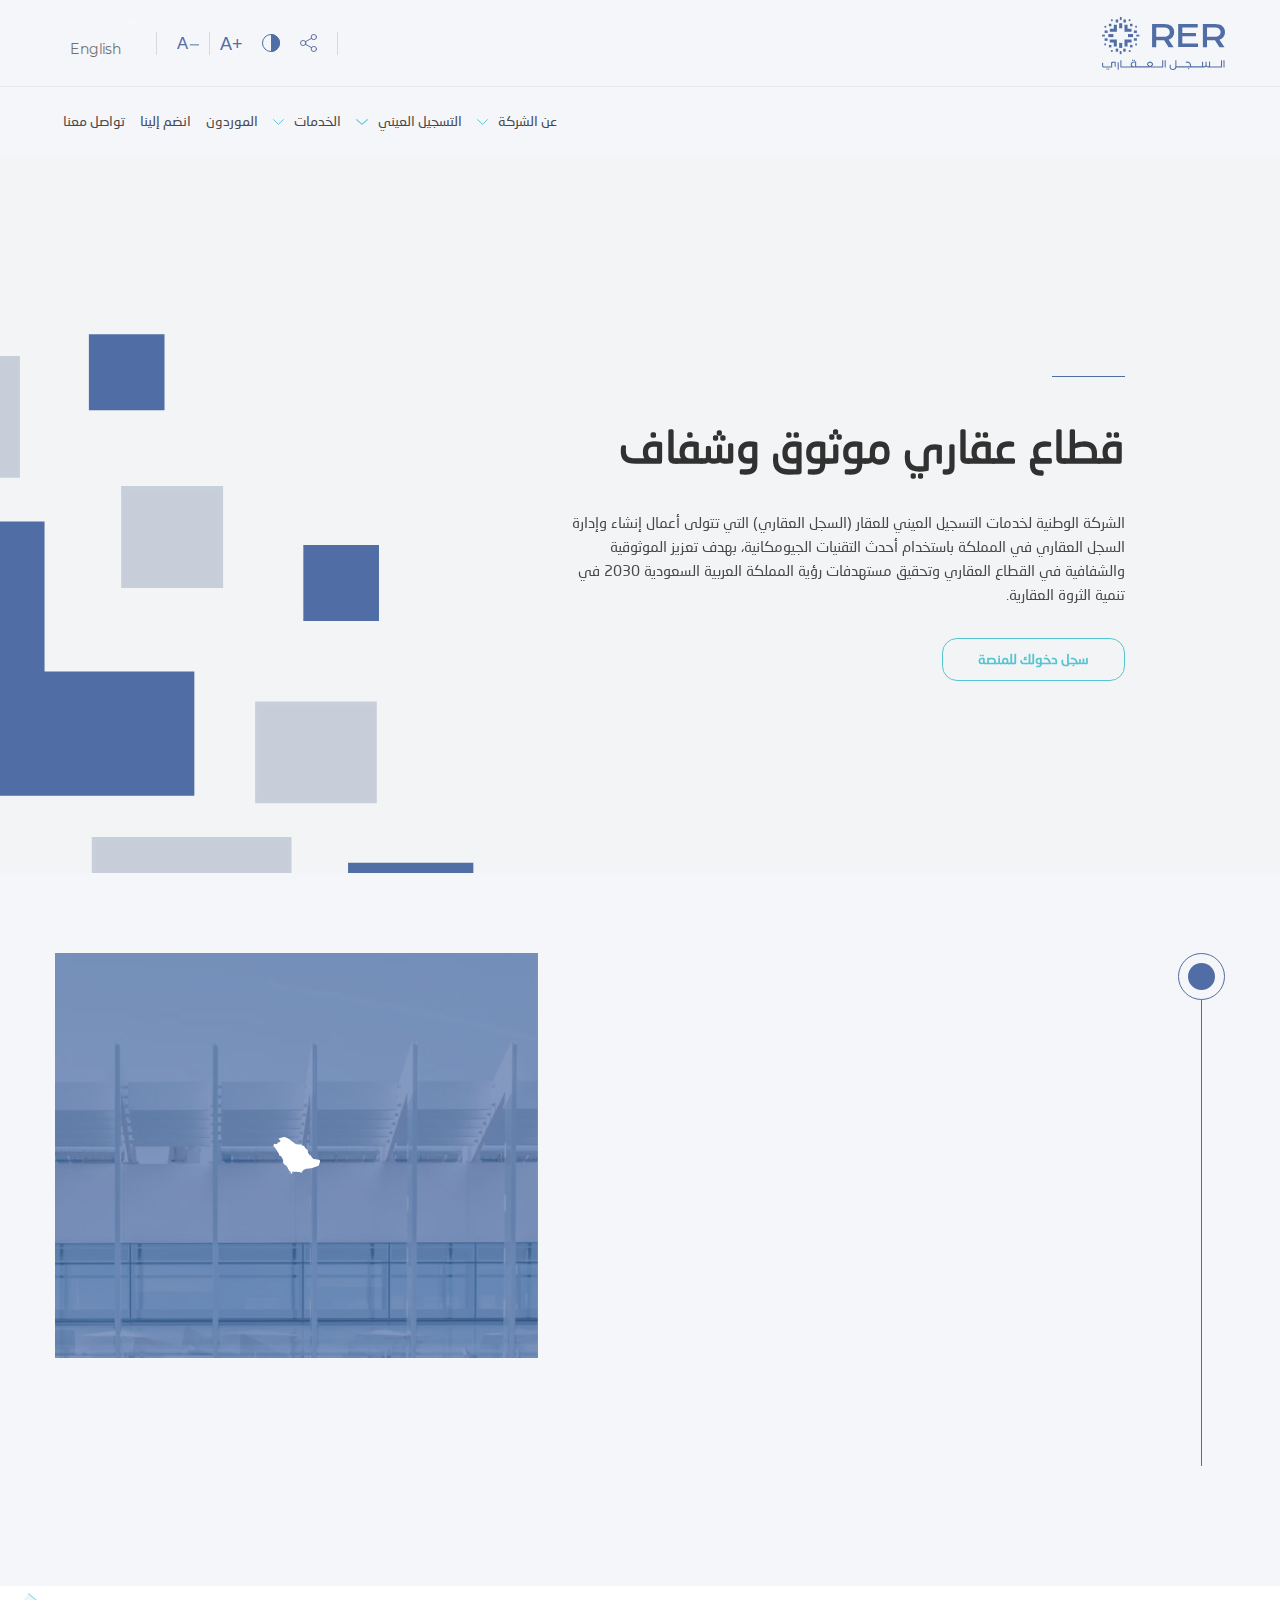
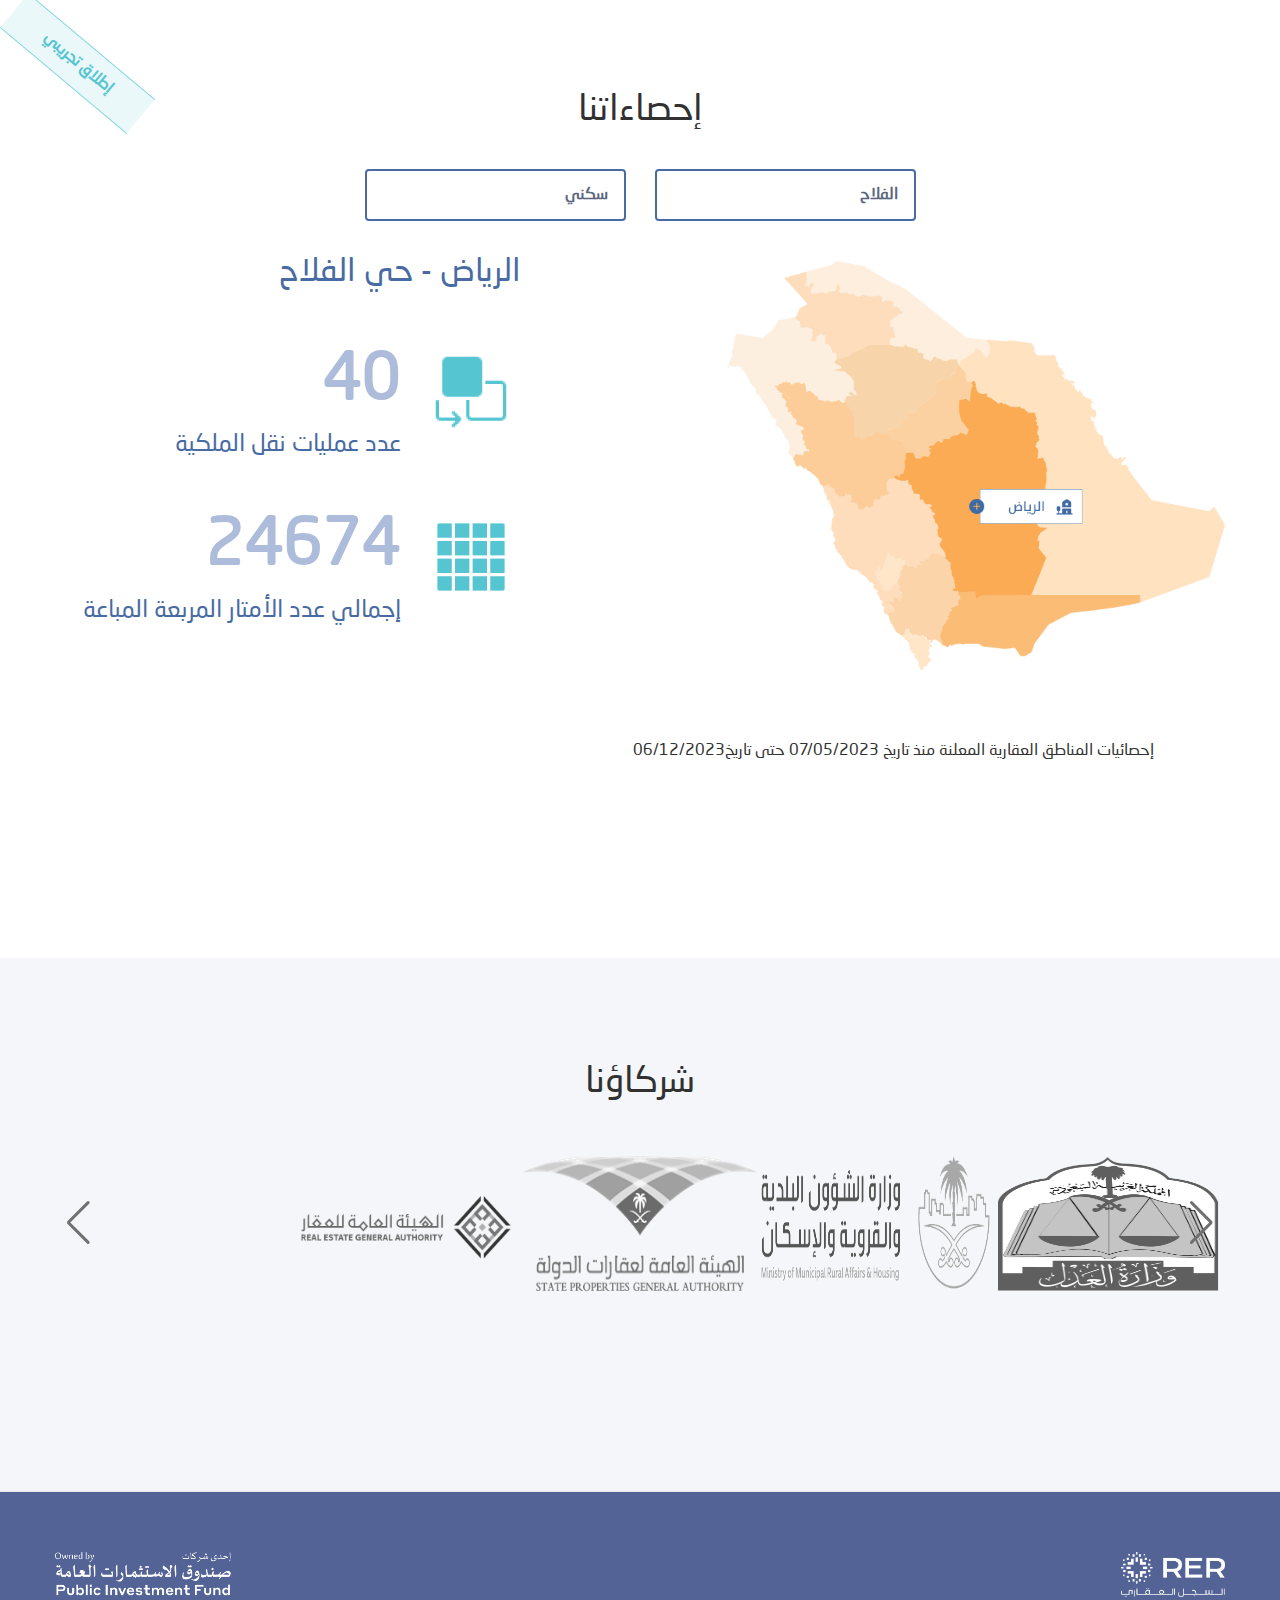
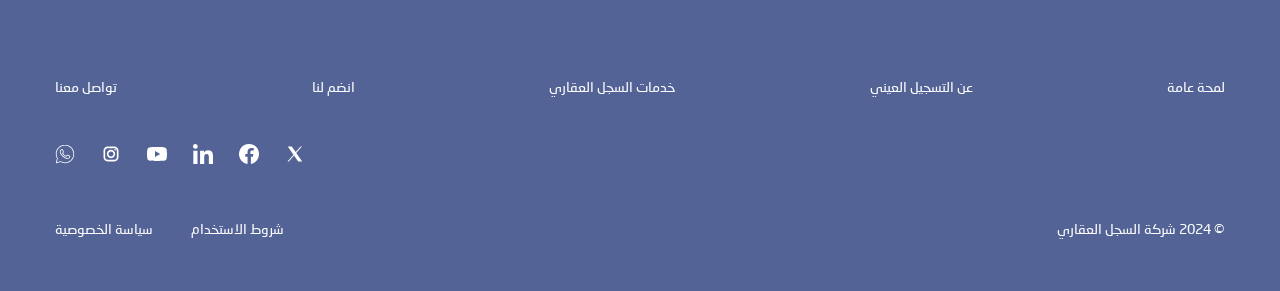
==== commit ead6f56b: "Update index.html" ====
--- a/RER-GPT/index.html
+++ b/RER-GPT/index.html
@@ -22,20 +22,4 @@
 <style>.icon[data-v-bc11fa0b]{display:inline-block;vertical-align:middle}</style><meta name=referrer content=no-referrer><style>.sf-hidden{display:none!important}</style><link rel=canonical href=https://www.rer.sa/>
  <style>img[src="data:,"],source[src="data:,"]{display:none!important}</style><body dir=rtl class="antialiased duration-300 transition-colors text-gray-800 dark:text-gray-200 bg-white dark:bg-gray-900" data-new-gr-c-s-check-loaded=14.1169.0 data-gr-ext-installed><div id=__nuxt><div><div id=app-before></div><div class="flex flex-col min-h-screen"><div data-headlessui-state class="bg-gray-100 shadow" dir=rtl><div class="mx-auto max-w-7xl px-2 sm:px-4 lg:divide-y lg:divide-gray-200 lg:px-8"><div class="relative flex justify-between"></div><nav class="hidden lg:flex lg:space-x-8 lg:py-2 sf-hidden" aria-label=Global></nav></div><header class=header data-header><div class=header__top><div class="header__topWCAG container sf-hidden"></div><div class="header__topContainer container"><a aria-current=page href=https://www.rer.sa/ class="router-link-active router-link-exact-active header__logo"><img src="[data-uri]" width=123 height=53 alt data-nuxt-img srcset class="header__logoImage header__logoImage--normal" sizes><img src="[data-uri]" width=123 height=53 alt data-nuxt-img srcset class="header__logoImage header__logoImage--dark" sizes></a><div class=header__topBox><div class=header__topBoxWCAG><div class=wcag><div class=header__topElement data-search-button><div class="header__topImageBox sf-hidden"></div></div><div class=header__topElement><div class=header__topLine></div></div><div class=header__topElement><div class=header__topImageBox><img src="[data-uri]" width=17 height=19 alt data-nuxt-img srcset class="header__topImage header__topImage--normal" data-share=2 sizes><img src="[data-uri]" width=17 height=19 alt data-nuxt-img srcset class="header__topImage header__topImage--dark" data-share=2 sizes></div><div class="shareBox sf-hidden" data-share-popup=2></div></div><div class=header__topElement><div class=header__topImageBox><img src="[data-uri]" width=18 height=18 alt data-nuxt-img srcset class="header__topImage header__topImage--normal" data-darker sizes><img src="[data-uri]" width=18 height=18 alt data-nuxt-img srcset class="header__topImage header__topImage--dark" data-darker sizes></div></div><div class=header__topElement><div class=header__topImageBox><img src="[data-uri]" width=22 height=24 alt data-nuxt-img srcset class="header__topImage header__topImage--normal" data-font-increase sizes><img src="[data-uri]" width=22 height=24 alt data-nuxt-img srcset class="header__topImage header__topImage--dark" data-font-increase sizes></div></div><div class=header__topLine></div><div class="header__topElement header__topElement--last"><div class=header__topImageBox><img src=[data-uri] width=22 height=23 alt data-nuxt-img srcset class="header__topImage header__topImage--normal" data-font-decrease sizes><img src=[data-uri] width=22 height=23 alt data-nuxt-img srcset class="header__topImage header__topImage--dark" data-font-decrease sizes></div></div></div><div class=header__topElement><div class=header__topLine></div></div></div><div class="header__topElement header__topElement--lang"><div class="flex items-center ml-4 rounded-md"><button class=not-sr-only><span class="flex justify-center items-center dark:hidden"><svg data-v-bc11fa0b xmlns=http://www.w3.org/2000/svg xmlns:xlink=http://www.w3.org/1999/xlink aria-hidden=true role=img class="icon text-gray-50 h-5 w-5" width=1em height=1em viewBox="0 0 24 24"><path fill=none stroke=currentColor stroke-linecap=round stroke-linejoin=round stroke-width=1.5 d="M12 3v2.25m6.364.386l-1.591 1.591M21 12h-2.25m-.386 6.364l-1.591-1.591M12 18.75V21m-4.773-4.227l-1.591 1.591M5.25 12H3m4.227-4.773L5.636 5.636M15.75 12a3.75 3.75 0 1 1-7.5 0a3.75 3.75 0 0 1 7.5 0"></path></svg></span><span class="justify-center items-center hidden dark:flex sf-hidden"><svg data-v-bc11fa0b xmlns=http://www.w3.org/2000/svg xmlns:xlink=http://www.w3.org/1999/xlink aria-hidden=true role=img class="icon text-gray-50 h-5 w-5" width=1em height=1em viewBox="0 0 16 16"><path fill=currentColor d="M14.438 10.148c.19-.425-.321-.787-.748-.601A5.5 5.5 0 0 1 6.453 2.31c.186-.427-.176-.938-.6-.748a6.501 6.501 0 1 0 8.585 8.586"></path></svg></span></button></div><div class="flex items-center ml-4"><button class="py-2 px-2 flex items-center rtl:text-right text-left w-full cursor-pointer"><span class="text-sm mr-2 rtl:ml-2"></span><span class="flex-1 truncate header__lang">English</span></button></div></div><div class="header__hamburger sf-hidden" data-header-hamburger></div></div></div></div><div class=header__bot data-header-bot><div class="header__botContainer container"><div class="text-gray-900 hover:bg-gray-50 hover:text-gray-900 inline-flex items-center rounded-md py-2 px-3 text-md font-medium"><div class=header__nav><div class="header__navItem header__navItem--withChildren header__navItem--unclicked" data-header-dropdown=2><p class=header__navLink><a>عن الشركة</a><img src="[data-uri]" alt data-nuxt-img srcset class=header__navSub sizes><div class="header__subLine sf-hidden"></div><div class="header__subNav sf-hidden"></div><div class="header__topElement header__topElement--mobile sf-hidden"></div></div></div></div><div class="text-gray-900 hover:bg-gray-50 hover:text-gray-900 inline-flex items-center rounded-md py-2 px-3 text-md font-medium"><div class=header__nav><div class="header__navItem header__navItem--withChildren header__navItem--unclicked" data-header-dropdown=2><p class=header__navLink><a>التسجيل العيني</a><img src="[data-uri]" alt data-nuxt-img srcset class=header__navSub sizes><div class="header__subLine sf-hidden"></div><div class="header__subNav sf-hidden"></div><div class="header__topElement header__topElement--mobile sf-hidden"></div></div></div></div><div class="text-gray-900 hover:bg-gray-50 hover:text-gray-900 inline-flex items-center rounded-md py-2 px-3 text-md font-medium"><div class=header__nav><div class="header__navItem header__navItem--withChildren header__navItem--unclicked" data-header-dropdown=2><p class=header__navLink><a>الخدمات</a><img src="[data-uri]" alt data-nuxt-img srcset class=header__navSub sizes><div class="header__subLine sf-hidden"></div><div class="header__subNav sf-hidden"></div><div class="header__topElement header__topElement--mobile sf-hidden"></div></div></div></div><div class="text-gray-900 hover:bg-gray-50 hover:text-gray-900 inline-flex items-center rounded-md py-2 px-3 text-md font-medium"><div class=header__nav><div class="header__navItem header__navItem--withChildren header__navItem--unclicked" data-header-dropdown=2><p class=header__navLink><a href=https://www.rer.sa/suppliers>الموردون</a><div class="header__subLine sf-hidden"></div><div class="header__subNav sf-hidden"></div><div class="header__topElement header__topElement--mobile sf-hidden"></div></div></div></div><div class="text-gray-900 hover:bg-gray-50 hover:text-gray-900 inline-flex items-center rounded-md py-2 px-3 text-md font-medium"><div class=header__nav><div class="header__navItem header__navItem--withChildren header__navItem--unclicked" data-header-dropdown=2><p class=header__navLink><a href=https://www.linkedin.com/company/RERSaudi rel="noopener noreferrer">انضم إلينا</a><div class="header__subLine sf-hidden"></div><div class="header__subNav sf-hidden"></div><div class="header__topElement header__topElement--mobile sf-hidden"></div></div></div></div><div class="text-gray-900 hover:bg-gray-50 hover:text-gray-900 inline-flex items-center rounded-md py-2 px-3 text-md font-medium"><div class=header__nav><div class="header__navItem header__navItem--withChildren header__navItem--unclicked" data-header-dropdown=2><p class=header__navLink><a href=https://www.rer.sa/contact-us>تواصل معنا</a><div class="header__subLine sf-hidden"></div><div class="header__subNav sf-hidden"></div><div class="header__topElement header__topElement--mobile sf-hidden"></div></div></div></div></div><div class="header__close sf-hidden" data-header-close></div></div></header><div class="w-full fixed top-0 h-screen z-[99] bg-white py-[90px]" style=display:none></div></div><div class="bg-gray-100 flex-1 w-full flex flex-col content-container"><div><div class=nuxt-loading-indicator style="position:fixed;top:0px;right:0px;left:0px;pointer-events:none;width:auto;height:5px;opacity:0;background:repeating-linear-gradient(to right,rgb(0,220,130) 0%,rgb(52,205,254) 50%,rgb(0,71,225) 100%);transform:scaleX(0);transform-origin:left center;transition:transform 0.1s ease 0s,height 0.4s ease 0s,opacity 0.4s ease 0s;z-index:999999"></div><div dir=rtl><div class=sections><section class=animation style=margin-top:-20px><div class=animation__fixedBox><div class="animation__h100 container"><div class="animation__h100 container-break-right"><div class=animation__container><div class=animation__box><div class=animation__line></div><h1 class=animation__title>قطاع عقاري موثوق وشفاف</h1><p class=animation__text><p class=animation__text style=font-size:1.45rem>الشركة الوطنية لخدمات التسجيل العيني للعقار (السجل العقاري) التي تتولى أعمال إنشاء وإدارة السجل العقاري في المملكة باستخدام أحدث التقنيات الجيومكانية، بهدف تعزيز الموثوقية والشفافية في القطاع العقاري وتحقيق مستهدفات رؤية المملكة العربية السعودية 2030 في تنمية الثروة العقارية.<div><a href="https://eservices.rer.sa/#/index?lang=ar" rel="noopener noreferrer" target=_blank class=button style=border-radius:15px>سجل دخولك للمنصة</a></div><p><p></p></div><div class=animation__animation data-home-animation><svg xmlns=http://www.w3.org/2000/svg viewBox="0 0 2000 2000" width=2000 height=2000 preserveAspectRatio="xMidYMid meet" style=width:100%;height:100%;transform:translate3d(0px,0px,0px);content-visibility:visible><defs><clippath id=__lottie_element_2><rect width=2000 height=2000 x=0 y=0></rect></clippath></defs><g clip-path=url(#__lottie_element_2)><g transform=matrix(3.892430067062378,0,0,3.9004900455474854,171.6075439453125,50.20703125) opacity=1 style=display:block><g opacity=1 transform=matrix(1,0,0,1,329.77398681640625,425.7690124511719)><path stroke-linecap=butt stroke-linejoin=miter fill-opacity=0 stroke-miterlimit=10 stroke=rgb(80,109,165) stroke-opacity=1 stroke-width=3 d=" M-11.506999969482422,-11.506999969482422 C-11.506999969482422,-11.506999969482422 11.506999969482422,-11.506999969482422 11.506999969482422,-11.506999969482422 C11.506999969482422,-11.506999969482422 11.506999969482422,11.506999969482422 11.506999969482422,11.506999969482422 C11.506999969482422,11.506999969482422 -11.506999969482422,11.506999969482422 -11.506999969482422,11.506999969482422 C-11.506999969482422,11.506999969482422 -11.506999969482422,-11.506999969482422 -11.506999969482422,-11.506999969482422z"></path></g><g opacity=1 transform=matrix(1,0,0,1,211.86700439453125,445.7699890136719)><path stroke-linecap=butt stroke-linejoin=miter fill-opacity=0 stroke-miterlimit=10 stroke=rgb(80,109,165) stroke-opacity=1 stroke-width=3 d=" M-11.506999969482422,-20.158000946044922 C-11.506999969482422,-20.158000946044922 11.506999969482422,-20.158000946044922 11.506999969482422,-20.158000946044922 C11.506999969482422,-20.158000946044922 11.506999969482422,20.158000946044922 11.506999969482422,20.158000946044922 C11.506999969482422,20.158000946044922 -11.506999969482422,20.158000946044922 -11.506999969482422,20.158000946044922 C-11.506999969482422,20.158000946044922 -11.506999969482422,-20.158000946044922 -11.506999969482422,-20.158000946044922z"></path></g><g opacity=1 transform=matrix(1,0,0,1,35.68899917602539,138.7100067138672)><path stroke-linecap=butt stroke-linejoin=miter fill-opacity=0 stroke-miterlimit=10 stroke=rgb(80,109,165) stroke-opacity=1 stroke-width=3 d=" M-11.506999969482422,-11.506999969482422 C-11.506999969482422,-11.506999969482422 11.506999969482422,-11.506999969482422 11.506999969482422,-11.506999969482422 C11.506999969482422,-11.506999969482422 11.506999969482422,11.506999969482422 11.506999969482422,11.506999969482422 C11.506999969482422,11.506999969482422 -11.506999969482422,11.506999969482422 -11.506999969482422,11.506999969482422 C-11.506999969482422,11.506999969482422 -11.506999969482422,-11.506999969482422 -11.506999969482422,-11.506999969482422z"></path></g><g opacity=1 transform=matrix(1,0,0,1,213.35400390625,40.95899963378906)><path stroke-linecap=butt stroke-linejoin=miter fill-opacity=0 stroke-miterlimit=10 stroke=rgb(80,109,165) stroke-opacity=1 stroke-width=3 d=" M-11.506999969482422,-20.158000946044922 C-11.506999969482422,-20.158000946044922 11.506999969482422,-20.158000946044922 11.506999969482422,-20.158000946044922 C11.506999969482422,-20.158000946044922 11.506999969482422,20.158000946044922 11.506999969482422,20.158000946044922 C11.506999969482422,20.158000946044922 -11.506999969482422,20.158000946044922 -11.506999969482422,20.158000946044922 C-11.506999969482422,20.158000946044922 -11.506999969482422,-20.158000946044922 -11.506999969482422,-20.158000946044922z"></path></g><g opacity=1 transform=matrix(1,0,0,1,417.0719909667969,243.6439971923828)><path stroke-linecap=butt stroke-linejoin=miter fill-opacity=0 stroke-miterlimit=10 stroke=rgb(80,109,165) stroke-opacity=1 stroke-width=3 d=" M-20.158000946044922,-11.506999969482422 C-20.158000946044922,-11.506999969482422 20.158000946044922,-11.506999969482422 20.158000946044922,-11.506999969482422 C20.158000946044922,-11.506999969482422 20.158000946044922,11.506999969482422 20.158000946044922,11.506999969482422 C20.158000946044922,11.506999969482422 -20.158000946044922,11.506999969482422 -20.158000946044922,11.506999969482422 C-20.158000946044922,11.506999969482422 -20.158000946044922,-11.506999969482422 -20.158000946044922,-11.506999969482422z"></path></g><g opacity=1 transform=matrix(1,0,0,1,82.76799774169922,371.13800048828125)><path stroke-linecap=butt stroke-linejoin=miter fill-opacity=0 stroke-miterlimit=10 stroke=rgb(199,207,218) stroke-opacity=1 stroke-width=3 d=" M-16.125,-16.125 C-16.125,-16.125 16.125,-16.125 16.125,-16.125 C16.125,-16.125 16.125,16.125 16.125,16.125 C16.125,16.125 -16.125,16.125 -16.125,16.125 C-16.125,16.125 -16.125,-16.125 -16.125,-16.125z"></path></g><g opacity=1 transform=matrix(1,0,0,1,334.5820007324219,118.24700164794922)><path stroke-linecap=butt stroke-linejoin=miter fill-opacity=0 stroke-miterlimit=10 stroke=rgb(199,207,218) stroke-opacity=1 stroke-width=3 d=" M-16.125,-16.125 C-16.125,-16.125 16.125,-16.125 16.125,-16.125 C16.125,-16.125 16.125,16.125 16.125,16.125 C16.125,16.125 -16.125,16.125 -16.125,16.125 C-16.125,16.125 -16.125,-16.125 -16.125,-16.125z"></path></g><g opacity=1 transform=matrix(1,0,0,1,37.85599899291992,295.552001953125)><path stroke-linecap=butt stroke-linejoin=miter fill-opacity=0 stroke-miterlimit=10 stroke=rgb(199,207,218) stroke-opacity=1 stroke-width=3 d=" M-19.618000030517578,-16.125 C-19.618000030517578,-16.125 19.618000030517578,-16.125 19.618000030517578,-16.125 C19.618000030517578,-16.125 19.618000030517578,16.125 19.618000030517578,16.125 C19.618000030517578,16.125 -19.618000030517578,16.125 -19.618000030517578,16.125 C-19.618000030517578,16.125 -19.618000030517578,-16.125 -19.618000030517578,-16.125z"></path></g><g opacity=1 transform=matrix(1,0,0,1,212.61099243164062,371.7550048828125)><path stroke-linecap=butt stroke-linejoin=miter fill-opacity=0 stroke-miterlimit=10 stroke=rgb(199,207,218) stroke-opacity=1 stroke-width=3 d=" M-20.01300048828125,-32.84199905395508 C-20.01300048828125,-32.84199905395508 20.01300048828125,-32.84199905395508 20.01300048828125,-32.84199905395508 C20.01300048828125,-32.84199905395508 20.01300048828125,32.84199905395508 20.01300048828125,32.84199905395508 C20.01300048828125,32.84199905395508 -20.01300048828125,32.84199905395508 -20.01300048828125,32.84199905395508 C-20.01300048828125,32.84199905395508 -20.01300048828125,-32.84199905395508 -20.01300048828125,-32.84199905395508z"></path></g><g opacity=1 transform=matrix(1,0,0,1,212.61099243164062,115.21800231933594)><path stroke-linecap=butt stroke-linejoin=miter fill-opacity=0 stroke-miterlimit=10 stroke-dasharray=" 0" stroke-dashoffset=0 stroke=rgb(199,207,218) stroke-opacity=1 stroke-width=3 d=" M-20.01300048828125,-32.84199905395508 C-20.01300048828125,-32.84199905395508 20.01300048828125,-32.84199905395508 20.01300048828125,-32.84199905395508 C20.01300048828125,-32.84199905395508 20.01300048828125,32.84199905395508 20.01300048828125,32.84199905395508 C20.01300048828125,32.84199905395508 -20.01300048828125,32.84199905395508 -20.01300048828125,32.84199905395508 C-20.01300048828125,32.84199905395508 -20.01300048828125,-32.84199905395508 -20.01300048828125,-32.84199905395508z"></path></g></g><g transform=matrix(3.9131500720977783,0,0,3.9321601390838623,42.3831787109375,161.52783203125) opacity=1 style=display:block><g opacity=1 transform=matrix(1,0,0,1,128.30299377441406,393.5790100097656)><path stroke-linecap=butt stroke-linejoin=miter fill-opacity=0 stroke-miterlimit=10 stroke=rgb(80,109,165) stroke-opacity=1 stroke-width=3 d=" M-11.506999969482422,-11.506999969482422 C-11.506999969482422,-11.506999969482422 11.506999969482422,-11.506999969482422 11.506999969482422,-11.506999969482422 C11.506999969482422,-11.506999969482422 11.506999969482422,11.506999969482422 11.506999969482422,11.506999969482422 C11.506999969482422,11.506999969482422 -11.506999969482422,11.506999969482422 -11.506999969482422,11.506999969482422 C-11.506999969482422,11.506999969482422 -11.506999969482422,-11.506999969482422 -11.506999969482422,-11.506999969482422z"></path></g><g opacity=1 transform=matrix(1,0,0,1,63.01100158691406,327.99798583984375)><path stroke-linecap=butt stroke-linejoin=miter fill-opacity=0 stroke-miterlimit=10 stroke=rgb(80,109,165) stroke-opacity=1 stroke-width=3 d=" M-11.506999969482422,-11.506999969482422 C-11.506999969482422,-11.506999969482422 11.506999969482422,-11.506999969482422 11.506999969482422,-11.506999969482422 C11.506999969482422,-11.506999969482422 11.506999969482422,11.506999969482422 11.506999969482422,11.506999969482422 C11.506999969482422,11.506999969482422 -11.506999969482422,11.506999969482422 -11.506999969482422,11.506999969482422 C-11.506999969482422,11.506999969482422 -11.506999969482422,-11.506999969482422 -11.506999969482422,-11.506999969482422z"></path></g><g opacity=1 transform=matrix(1,0,0,1,39.426998138427734,213.15699768066406)><path stroke-linecap=butt stroke-linejoin=miter fill-opacity=0 stroke-miterlimit=10 stroke=rgb(80,109,165) stroke-opacity=1 stroke-width=3 d=" M-18.43400001525879,-11.506999969482422 C-18.43400001525879,-11.506999969482422 18.43400001525879,-11.506999969482422 18.43400001525879,-11.506999969482422 C18.43400001525879,-11.506999969482422 18.43400001525879,11.506999969482422 18.43400001525879,11.506999969482422 C18.43400001525879,11.506999969482422 -18.43400001525879,11.506999969482422 -18.43400001525879,11.506999969482422 C-18.43400001525879,11.506999969482422 -18.43400001525879,-11.506999969482422 -18.43400001525879,-11.506999969482422z"></path></g><g opacity=1 transform=matrix(1,0,0,1,350.2030029296875,32.57099914550781)><path stroke-linecap=butt stroke-linejoin=miter fill-opacity=0 stroke-miterlimit=10 stroke=rgb(80,109,165) stroke-opacity=1 stroke-width=3 d=" M-11.506999969482422,-11.506999969482422 C-11.506999969482422,-11.506999969482422 11.506999969482422,-11.506999969482422 11.506999969482422,-11.506999969482422 C11.506999969482422,-11.506999969482422 11.506999969482422,11.506999969482422 11.506999969482422,11.506999969482422 C11.506999969482422,11.506999969482422 -11.506999969482422,11.506999969482422 -11.506999969482422,11.506999969482422 C-11.506999969482422,11.506999969482422 -11.506999969482422,-11.506999969482422 -11.506999969482422,-11.506999969482422z"></path></g><g opacity=1 transform=matrix(1,0,0,1,423.9630126953125,104.75299835205078)><path stroke-linecap=butt stroke-linejoin=miter fill-opacity=0 stroke-miterlimit=10 stroke=rgb(80,109,165) stroke-opacity=1 stroke-width=3 d=" M-11.506999969482422,-11.506999969482422 C-11.506999969482422,-11.506999969482422 11.506999969482422,-11.506999969482422 11.506999969482422,-11.506999969482422 C11.506999969482422,-11.506999969482422 11.506999969482422,11.506999969482422 11.506999969482422,11.506999969482422 C11.506999969482422,11.506999969482422 -11.506999969482422,11.506999969482422 -11.506999969482422,11.506999969482422 C-11.506999969482422,11.506999969482422 -11.506999969482422,-11.506999969482422 -11.506999969482422,-11.506999969482422z"></path></g><g opacity=1 transform=matrix(1,0,0,1,293.10400390625,390.18701171875)><path stroke-linecap=butt stroke-linejoin=miter fill-opacity=0 stroke-miterlimit=10 stroke=rgb(199,207,218) stroke-opacity=1 stroke-width=3 d=" M-16.125,-19.618000030517578 C-16.125,-19.618000030517578 16.125,-19.618000030517578 16.125,-19.618000030517578 C16.125,-19.618000030517578 16.125,19.618000030517578 16.125,19.618000030517578 C16.125,19.618000030517578 -16.125,19.618000030517578 -16.125,19.618000030517578 C-16.125,19.618000030517578 -16.125,-19.618000030517578 -16.125,-19.618000030517578z"></path></g><g opacity=1 transform=matrix(1,0,0,1,417.36199951171875,263.59100341796875)><path stroke-linecap=butt stroke-linejoin=miter fill-opacity=0 stroke-miterlimit=10 stroke=rgb(199,207,218) stroke-opacity=1 stroke-width=3 d=" M-19.618000030517578,-16.125 C-19.618000030517578,-16.125 19.618000030517578,-16.125 19.618000030517578,-16.125 C19.618000030517578,-16.125 19.618000030517578,16.125 19.618000030517578,16.125 C19.618000030517578,16.125 -19.618000030517578,16.125 -19.618000030517578,16.125 C-19.618000030517578,16.125 -19.618000030517578,-16.125 -19.618000030517578,-16.125z"></path></g><g opacity=1 transform=matrix(1,0,0,1,127.43000030517578,91.552001953125)><path stroke-linecap=butt stroke-linejoin=miter fill-opacity=0 stroke-miterlimit=10 stroke=rgb(199,207,218) stroke-opacity=1 stroke-width=3 d=" M-16.125,-16.125 C-16.125,-16.125 16.125,-16.125 16.125,-16.125 C16.125,-16.125 16.125,16.125 16.125,16.125 C16.125,16.125 -16.125,16.125 -16.125,16.125 C-16.125,16.125 -16.125,-16.125 -16.125,-16.125z"></path></g><g opacity=1 transform=matrix(1,0,0,1,372.54400634765625,213.2030029296875)><path stroke-linecap=butt stroke-linejoin=miter fill-opacity=0 stroke-miterlimit=10 stroke=rgb(199,207,218) stroke-opacity=1 stroke-width=3 d=" M-32.84199905395508,-20.01300048828125 C-32.84199905395508,-20.01300048828125 32.84199905395508,-20.01300048828125 32.84199905395508,-20.01300048828125 C32.84199905395508,-20.01300048828125 32.84199905395508,20.01300048828125 32.84199905395508,20.01300048828125 C32.84199905395508,20.01300048828125 -32.84199905395508,20.01300048828125 -32.84199905395508,20.01300048828125 C-32.84199905395508,20.01300048828125 -32.84199905395508,-20.01300048828125 -32.84199905395508,-20.01300048828125z"></path></g><g opacity=1 transform=matrix(1,0,0,1,163.10899353027344,309.656005859375)><path stroke-linecap=butt stroke-linejoin=miter fill-opacity=0 stroke-miterlimit=10 stroke=rgb(80,109,165) stroke-opacity=1 stroke-width=3 d=" M46.02000045776367,45.965999603271484 C46.02000045776367,45.965999603271484 46.02000045776367,-45.965999603271484 46.02000045776367,-45.965999603271484 C46.02000045776367,-45.965999603271484 -46.02000045776367,-45.965999603271484 -46.02000045776367,-45.965999603271484 C-46.02000045776367,-45.965999603271484 -46.02000045776367,-6.046000003814697 -46.02000045776367,-6.046000003814697 C-46.02000045776367,-6.046000003814697 5.993000030517578,-6.046000003814697 5.993000030517578,-6.046000003814697 C5.993000030517578,-6.046000003814697 5.993000030517578,45.965999603271484 5.993000030517578,45.965999603271484 C5.993000030517578,45.965999603271484 46.02000045776367,45.965999603271484 46.02000045776367,45.965999603271484z"></path></g></g><g transform=matrix(3.8759500980377197,0,0,3.8854598999023438,182.12060546875,171.48248291015625) opacity=1 style=display:block><g opacity=1 transform=matrix(1,0,0,1,300.4460144042969,308.1820068359375)><path stroke-linecap=butt stroke-linejoin=miter fill-opacity=0 stroke-miterlimit=10 stroke=rgb(80,109,165) stroke-opacity=1 stroke-width=3 d=" M46.02000045776367,-45.96699905395508 C46.02000045776367,-45.96699905395508 -46.02000045776367,-45.96699905395508 -46.02000045776367,-45.96699905395508 C-46.02000045776367,-45.96699905395508 -46.02000045776367,45.965999603271484 -46.02000045776367,45.965999603271484 C-46.02000045776367,45.965999603271484 -5.993000030517578,45.965999603271484 -5.993000030517578,45.965999603271484 C-5.993000030517578,45.965999603271484 -5.993000030517578,-6.046000003814697 -5.993000030517578,-6.046000003814697 C-5.993000030517578,-6.046000003814697 46.02000045776367,-6.046000003814697 46.02000045776367,-6.046000003814697 C46.02000045776367,-6.046000003814697 46.02000045776367,-45.96699905395508 46.02000045776367,-45.96699905395508z"></path></g><g opacity=1 transform=matrix(1,0,0,1,340.2340087890625,340.7829895019531)><path stroke-linecap=butt stroke-linejoin=miter fill-opacity=0 stroke-miterlimit=10 stroke=rgb(199,207,218) stroke-opacity=1 stroke-width=3 d=" M-16.125,-16.125 C-16.125,-16.125 16.125,-16.125 16.125,-16.125 C16.125,-16.125 16.125,16.125 16.125,16.125 C16.125,16.125 -16.125,16.125 -16.125,16.125 C-16.125,16.125 -16.125,-16.125 -16.125,-16.125z"></path></g><g opacity=1 transform=matrix(1,0,0,1,98.49600219726562,32.91600036621094)><path stroke-linecap=butt stroke-linejoin=miter fill-opacity=0 stroke-miterlimit=10 stroke=rgb(80,109,165) stroke-opacity=1 stroke-width=3 d=" M-11.506999969482422,-11.506999969482422 C-11.506999969482422,-11.506999969482422 11.506999969482422,-11.506999969482422 11.506999969482422,-11.506999969482422 C11.506999969482422,-11.506999969482422 11.506999969482422,11.506999969482422 11.506999969482422,11.506999969482422 C11.506999969482422,11.506999969482422 -11.506999969482422,11.506999969482422 -11.506999969482422,11.506999969482422 C-11.506999969482422,11.506999969482422 -11.506999969482422,-11.506999969482422 -11.506999969482422,-11.506999969482422z"></path></g><g opacity=1 transform=matrix(1,0,0,1,392.6499938964844,328.4849853515625)><path stroke-linecap=butt stroke-linejoin=miter fill-opacity=0 stroke-miterlimit=10 stroke=rgb(80,109,165) stroke-opacity=1 stroke-width=3 d=" M-11.506999969482422,-11.506999969482422 C-11.506999969482422,-11.506999969482422 11.506999969482422,-11.506999969482422 11.506999969482422,-11.506999969482422 C11.506999969482422,-11.506999969482422 11.506999969482422,11.506999969482422 11.506999969482422,11.506999969482422 C11.506999969482422,11.506999969482422 -11.506999969482422,11.506999969482422 -11.506999969482422,11.506999969482422 C-11.506999969482422,11.506999969482422 -11.506999969482422,-11.506999969482422 -11.506999969482422,-11.506999969482422z"></path></g><g opacity=1 transform=matrix(1,0,0,1,383.2330017089844,162.1179962158203)><path stroke-linecap=butt stroke-linejoin=miter fill-opacity=0 stroke-miterlimit=10 stroke=rgb(199,207,218) stroke-opacity=1 stroke-width=3 d=" M-19.618000030517578,-16.125 C-19.618000030517578,-16.125 19.618000030517578,-16.125 19.618000030517578,-16.125 C19.618000030517578,-16.125 19.618000030517578,16.125 19.618000030517578,16.125 C19.618000030517578,16.125 -19.618000030517578,16.125 -19.618000030517578,16.125 C-19.618000030517578,16.125 -19.618000030517578,-16.125 -19.618000030517578,-16.125z"></path></g><g opacity=1 transform=matrix(1,0,0,1,162.02699279785156,391.5989990234375)><path stroke-linecap=butt stroke-linejoin=miter fill-opacity=0 stroke-miterlimit=10 stroke=rgb(199,207,218) stroke-opacity=1 stroke-width=3 d=" M-16.125,-19.618000030517578 C-16.125,-19.618000030517578 16.125,-19.618000030517578 16.125,-19.618000030517578 C16.125,-19.618000030517578 16.125,19.618000030517578 16.125,19.618000030517578 C16.125,19.618000030517578 -16.125,19.618000030517578 -16.125,19.618000030517578 C-16.125,19.618000030517578 -16.125,-19.618000030517578 -16.125,-19.618000030517578z"></path></g><g opacity=1 transform=matrix(1,0,0,1,262.81500244140625,45.88100051879883)><path stroke-linecap=butt stroke-linejoin=miter fill-opacity=0 stroke-miterlimit=10 stroke=rgb(199,207,218) stroke-opacity=1 stroke-width=3 d=" M-16.125,-19.618000030517578 C-16.125,-19.618000030517578 16.125,-19.618000030517578 16.125,-19.618000030517578 C16.125,-19.618000030517578 16.125,19.618000030517578 16.125,19.618000030517578 C16.125,19.618000030517578 -16.125,19.618000030517578 -16.125,19.618000030517578 C-16.125,19.618000030517578 -16.125,-19.618000030517578 -16.125,-19.618000030517578z"></path></g><g opacity=1 transform=matrix(1,0,0,1,38.73899841308594,162.1179962158203)><path stroke-linecap=butt stroke-linejoin=miter fill-opacity=0 stroke-miterlimit=10 stroke=rgb(199,207,218) stroke-opacity=1 stroke-width=3 d=" M-19.618000030517578,-16.125 C-19.618000030517578,-16.125 19.618000030517578,-16.125 19.618000030517578,-16.125 C19.618000030517578,-16.125 19.618000030517578,16.125 19.618000030517578,16.125 C19.618000030517578,16.125 -19.618000030517578,16.125 -19.618000030517578,16.125 C-19.618000030517578,16.125 -19.618000030517578,-16.125 -19.618000030517578,-16.125z"></path></g><g opacity=1 transform=matrix(1,0,0,1,162.1790008544922,45.108001708984375)><path stroke-linecap=butt stroke-linejoin=miter fill-opacity=0 stroke-miterlimit=10 stroke=rgb(199,207,218) stroke-opacity=1 stroke-width=3 d=" M-16.125,-19.618000030517578 C-16.125,-19.618000030517578 16.125,-19.618000030517578 16.125,-19.618000030517578 C16.125,-19.618000030517578 16.125,19.618000030517578 16.125,19.618000030517578 C16.125,19.618000030517578 -16.125,19.618000030517578 -16.125,19.618000030517578 C-16.125,19.618000030517578 -16.125,-19.618000030517578 -16.125,-19.618000030517578z"></path></g><g opacity=1 transform=matrix(1,0,0,1,126.57599639892578,130.4199981689453)><path stroke-linecap=butt stroke-linejoin=miter fill-opacity=0 stroke-miterlimit=10 stroke=rgb(80,109,165) stroke-opacity=1 stroke-width=3 d=" M-46.02000045776367,45.965999603271484 C-46.02000045776367,45.965999603271484 46.02000045776367,45.965999603271484 46.02000045776367,45.965999603271484 C46.02000045776367,45.965999603271484 46.02000045776367,-45.965999603271484 46.02000045776367,-45.965999603271484 C46.02000045776367,-45.965999603271484 5.993000030517578,-45.965999603271484 5.993000030517578,-45.965999603271484 C5.993000030517578,-45.965999603271484 5.993000030517578,5.953000068664551 5.993000030517578,5.953000068664551 C5.993000030517578,5.953000068664551 -46.02000045776367,5.953000068664551 -46.02000045776367,5.953000068664551 C-46.02000045776367,5.953000068664551 -46.02000045776367,45.965999603271484 -46.02000045776367,45.965999603271484z"></path></g><g opacity=1 transform=matrix(1,0,0,1,82.572998046875,212.61099243164062)><path stroke-linecap=butt stroke-linejoin=miter fill-opacity=0 stroke-miterlimit=10 stroke=rgb(199,207,218) stroke-opacity=1 stroke-width=3 d=" M-32.84199905395508,-20.01300048828125 C-32.84199905395508,-20.01300048828125 32.84199905395508,-20.01300048828125 32.84199905395508,-20.01300048828125 C32.84199905395508,-20.01300048828125 32.84199905395508,20.01300048828125 32.84199905395508,20.01300048828125 C32.84199905395508,20.01300048828125 -32.84199905395508,20.01300048828125 -32.84199905395508,20.01300048828125 C-32.84199905395508,20.01300048828125 -32.84199905395508,-20.01300048828125 -32.84199905395508,-20.01300048828125z"></path></g><g opacity=1 transform=matrix(1,0,0,1,293.4800109863281,129.60800170898438)><path stroke-linecap=butt stroke-linejoin=miter fill-opacity=0 stroke-miterlimit=10 stroke=rgb(80,109,165) stroke-opacity=1 stroke-width=3 d=" M-45.926998138427734,-46.02000045776367 C-45.926998138427734,-46.02000045776367 -45.926998138427734,3.0460000038146973 -45.926998138427734,3.0460000038146973 C-45.926998138427734,3.0460000038146973 -46.01900100708008,5.993000030517578 -46.01900100708008,5.993000030517578 C-46.01900100708008,5.993000030517578 -46.01900100708008,46.02000045776367 -46.01900100708008,46.02000045776367 C-46.01900100708008,46.02000045776367 46.01900100708008,46.02000045776367 46.01900100708008,46.02000045776367 C46.01900100708008,46.02000045776367 46.01900100708008,5.953999996185303 46.01900100708008,5.953999996185303 C46.01900100708008,5.953999996185303 -5.993000030517578,5.953999996185303 -5.993000030517578,5.953999996185303 C-5.993000030517578,5.953999996185303 -5.993000030517578,-46.02000045776367 -5.993000030517578,-46.02000045776367 C-5.993000030517578,-46.02000045776367 -45.926998138427734,-46.02000045776367 -45.926998138427734,-46.02000045776367z"></path></g></g><g style=display:block transform=matrix(3.9077999591827393,0,0,3.9077999591827393,48.45068359375,50.40460205078125) opacity=1><g opacity=1 transform=matrix(1,0,0,1,331.8380126953125,338.2539978027344)><path fill=rgb(80,109,165) fill-opacity=1 d=" M46.02000045776367,-45.96699905395508 C46.02000045776367,-45.96699905395508 -46.02000045776367,-45.96699905395508 -46.02000045776367,-45.96699905395508 C-46.02000045776367,-45.96699905395508 -46.02000045776367,45.965999603271484 -46.02000045776367,45.965999603271484 C-46.02000045776367,45.965999603271484 -5.993000030517578,45.965999603271484 -5.993000030517578,45.965999603271484 C-5.993000030517578,45.965999603271484 -5.993000030517578,-6.046000003814697 -5.993000030517578,-6.046000003814697 C-5.993000030517578,-6.046000003814697 46.02000045776367,-6.046000003814697 46.02000045776367,-6.046000003814697 C46.02000045776367,-6.046000003814697 46.02000045776367,-45.96699905395508 46.02000045776367,-45.96699905395508z"></path></g><g opacity=1 transform=matrix(1,0,0,1,371.135009765625,370.14898681640625)><path fill=rgb(199,206,217) fill-opacity=1 d=" M-16.125,-16.125 C-16.125,-16.125 16.125,-16.125 16.125,-16.125 C16.125,-16.125 16.125,16.125 16.125,16.125 C16.125,16.125 -16.125,16.125 -16.125,16.125 C-16.125,16.125 -16.125,-16.125 -16.125,-16.125z"></path></g><g opacity=1 transform=matrix(1,0,0,1,132.37600708007812,64.13400268554688)><path fill=rgb(80,109,165) fill-opacity=1 d=" M-11.506999969482422,-11.506999969482422 C-11.506999969482422,-11.506999969482422 11.506999969482422,-11.506999969482422 11.506999969482422,-11.506999969482422 C11.506999969482422,-11.506999969482422 11.506999969482422,11.506999969482422 11.506999969482422,11.506999969482422 C11.506999969482422,11.506999969482422 -11.506999969482422,11.506999969482422 -11.506999969482422,11.506999969482422 C-11.506999969482422,11.506999969482422 -11.506999969482422,-11.506999969482422 -11.506999969482422,-11.506999969482422z"></path></g><g opacity=1 transform=matrix(1,0,0,1,424.1080017089844,358.0450134277344)><path fill=rgb(80,109,165) fill-opacity=1 d=" M-11.506999969482422,-11.506999969482422 C-11.506999969482422,-11.506999969482422 11.506999969482422,-11.506999969482422 11.506999969482422,-11.506999969482422 C11.506999969482422,-11.506999969482422 11.506999969482422,11.506999969482422 11.506999969482422,11.506999969482422 C11.506999969482422,11.506999969482422 -11.506999969482422,11.506999969482422 -11.506999969482422,11.506999969482422 C-11.506999969482422,11.506999969482422 -11.506999969482422,-11.506999969482422 -11.506999969482422,-11.506999969482422z"></path></g><g opacity=1 transform=matrix(1,0,0,1,415.20599365234375,192.18899536132812)><path fill=rgb(199,206,217) fill-opacity=1 d=" M-19.618000030517578,-16.125 C-19.618000030517578,-16.125 19.618000030517578,-16.125 19.618000030517578,-16.125 C19.618000030517578,-16.125 19.618000030517578,16.125 19.618000030517578,16.125 C19.618000030517578,16.125 -19.618000030517578,16.125 -19.618000030517578,16.125 C-19.618000030517578,16.125 -19.618000030517578,-16.125 -19.618000030517578,-16.125z"></path></g><g opacity=1 transform=matrix(1,0,0,1,194.64999389648438,420.7460021972656)><path fill=rgb(199,206,217) fill-opacity=1 d=" M-16.125,-19.618000030517578 C-16.125,-19.618000030517578 16.125,-19.618000030517578 16.125,-19.618000030517578 C16.125,-19.618000030517578 16.125,19.618000030517578 16.125,19.618000030517578 C16.125,19.618000030517578 -16.125,19.618000030517578 -16.125,19.618000030517578 C-16.125,19.618000030517578 -16.125,-19.618000030517578 -16.125,-19.618000030517578z"></path></g><g opacity=1 transform=matrix(1,0,0,1,295.43798828125,76.05599975585938)><path fill=rgb(199,206,217) fill-opacity=1 d=" M-16.125,-19.618000030517578 C-16.125,-19.618000030517578 16.125,-19.618000030517578 16.125,-19.618000030517578 C16.125,-19.618000030517578 16.125,19.618000030517578 16.125,19.618000030517578 C16.125,19.618000030517578 -16.125,19.618000030517578 -16.125,19.618000030517578 C-16.125,19.618000030517578 -16.125,-19.618000030517578 -16.125,-19.618000030517578z"></path></g><g opacity=1 transform=matrix(1,0,0,1,73.302001953125,192.18899536132812)><path fill=rgb(199,206,217) fill-opacity=1 d=" M-19.618000030517578,-16.125 C-19.618000030517578,-16.125 19.618000030517578,-16.125 19.618000030517578,-16.125 C19.618000030517578,-16.125 19.618000030517578,16.125 19.618000030517578,16.125 C19.618000030517578,16.125 -19.618000030517578,16.125 -19.618000030517578,16.125 C-19.618000030517578,16.125 -19.618000030517578,-16.125 -19.618000030517578,-16.125z"></path></g><g opacity=1 transform=matrix(1,0,0,1,194.54400634765625,76.05599975585938)><path fill=rgb(199,206,217) fill-opacity=1 d=" M-16.125,-19.618000030517578 C-16.125,-19.618000030517578 16.125,-19.618000030517578 16.125,-19.618000030517578 C16.125,-19.618000030517578 16.125,19.618000030517578 16.125,19.618000030517578 C16.125,19.618000030517578 -16.125,19.618000030517578 -16.125,19.618000030517578 C-16.125,19.618000030517578 -16.125,-19.618000030517578 -16.125,-19.618000030517578z"></path></g><g opacity=1 transform=matrix(1,0,0,1,160.13099670410156,159.89300537109375)><path fill=rgb(80,109,165) fill-opacity=1 d=" M-46.02000045776367,45.965999603271484 C-46.02000045776367,45.965999603271484 46.02000045776367,45.965999603271484 46.02000045776367,45.965999603271484 C46.02000045776367,45.965999603271484 46.02000045776367,-45.965999603271484 46.02000045776367,-45.965999603271484 C46.02000045776367,-45.965999603271484 5.993000030517578,-45.965999603271484 5.993000030517578,-45.965999603271484 C5.993000030517578,-45.965999603271484 5.993000030517578,5.953000068664551 5.993000030517578,5.953000068664551 C5.993000030517578,5.953000068664551 -46.02000045776367,5.953000068664551 -46.02000045776367,5.953000068664551 C-46.02000045776367,5.953000068664551 -46.02000045776367,45.965999603271484 -46.02000045776367,45.965999603271484z"></path></g><g opacity=1 transform=matrix(1,0,0,1,115.19599914550781,242.6820068359375)><path fill=rgb(199,206,217) fill-opacity=1 d=" M-32.84199905395508,-20.01300048828125 C-32.84199905395508,-20.01300048828125 32.84199905395508,-20.01300048828125 32.84199905395508,-20.01300048828125 C32.84199905395508,-20.01300048828125 32.84199905395508,20.01300048828125 32.84199905395508,20.01300048828125 C32.84199905395508,20.01300048828125 -32.84199905395508,20.01300048828125 -32.84199905395508,20.01300048828125 C-32.84199905395508,20.01300048828125 -32.84199905395508,-20.01300048828125 -32.84199905395508,-20.01300048828125z"></path></g><g opacity=1 transform=matrix(1,0,0,1,325.6960144042969,159.34100341796875)><path fill=rgb(80,109,165) fill-opacity=1 d=" M-45.926998138427734,-46.02000045776367 C-45.926998138427734,-46.02000045776367 -45.926998138427734,3.0460000038146973 -45.926998138427734,3.0460000038146973 C-45.926998138427734,3.0460000038146973 -46.01900100708008,5.993000030517578 -46.01900100708008,5.993000030517578 C-46.01900100708008,5.993000030517578 -46.01900100708008,46.02000045776367 -46.01900100708008,46.02000045776367 C-46.01900100708008,46.02000045776367 46.01900100708008,46.02000045776367 46.01900100708008,46.02000045776367 C46.01900100708008,46.02000045776367 46.01900100708008,5.953999996185303 46.01900100708008,5.953999996185303 C46.01900100708008,5.953999996185303 -5.993000030517578,5.953999996185303 -5.993000030517578,5.953999996185303 C-5.993000030517578,5.953999996185303 -5.993000030517578,-46.02000045776367 -5.993000030517578,-46.02000045776367 C-5.993000030517578,-46.02000045776367 -45.926998138427734,-46.02000045776367 -45.926998138427734,-46.02000045776367z"></path></g><g opacity=1 transform=matrix(1,0,0,1,127.49199676513672,423.3190002441406)><path fill=rgb(80,109,165) fill-opacity=1 d=" M-11.506999969482422,-11.506999969482422 C-11.506999969482422,-11.506999969482422 11.506999969482422,-11.506999969482422 11.506999969482422,-11.506999969482422 C11.506999969482422,-11.506999969482422 11.506999969482422,11.506999969482422 11.506999969482422,11.506999969482422 C11.506999969482422,11.506999969482422 -11.506999969482422,11.506999969482422 -11.506999969482422,11.506999969482422 C-11.506999969482422,11.506999969482422 -11.506999969482422,-11.506999969482422 -11.506999969482422,-11.506999969482422z"></path></g><g opacity=1 transform=matrix(1,0,0,1,61.75699996948242,357.4779968261719)><path fill=rgb(80,109,165) fill-opacity=1 d=" M-11.506999969482422,-11.506999969482422 C-11.506999969482422,-11.506999969482422 11.506999969482422,-11.506999969482422 11.506999969482422,-11.506999969482422 C11.506999969482422,-11.506999969482422 11.506999969482422,11.506999969482422 11.506999969482422,11.506999969482422 C11.506999969482422,11.506999969482422 -11.506999969482422,11.506999969482422 -11.506999969482422,11.506999969482422 C-11.506999969482422,11.506999969482422 -11.506999969482422,-11.506999969482422 -11.506999969482422,-11.506999969482422z"></path></g><g opacity=1 transform=matrix(1,0,0,1,38.683998107910156,242.63699340820312)><path fill=rgb(80,109,165) fill-opacity=1 d=" M-18.43400001525879,11.506999969482422 C-18.43400001525879,11.506999969482422 18.43400001525879,11.506999969482422 18.43400001525879,11.506999969482422 C18.43400001525879,11.506999969482422 18.43400001525879,-11.506999969482422 18.43400001525879,-11.506999969482422 C18.43400001525879,-11.506999969482422 -18.43400001525879,-11.506999969482422 -18.43400001525879,-11.506999969482422 C-18.43400001525879,-11.506999969482422 -18.43400001525879,11.506999969482422 -18.43400001525879,11.506999969482422z"></path></g><g opacity=1 transform=matrix(1,0,0,1,349.12298583984375,62.518001556396484)><path fill=rgb(80,109,165) fill-opacity=1 d=" M-11.506999969482422,-11.506999969482422 C-11.506999969482422,-11.506999969482422 11.506999969482422,-11.506999969482422 11.506999969482422,-11.506999969482422 C11.506999969482422,-11.506999969482422 11.506999969482422,11.506999969482422 11.506999969482422,11.506999969482422 C11.506999969482422,11.506999969482422 -11.506999969482422,11.506999969482422 -11.506999969482422,11.506999969482422 C-11.506999969482422,11.506999969482422 -11.506999969482422,-11.506999969482422 -11.506999969482422,-11.506999969482422z"></path></g><g opacity=1 transform=matrix(1,0,0,1,424.1470031738281,134.98399353027344)><path fill=rgb(80,109,165) fill-opacity=1 d=" M-11.506999969482422,-11.506999969482422 C-11.506999969482422,-11.506999969482422 11.506999969482422,-11.506999969482422 11.506999969482422,-11.506999969482422 C11.506999969482422,-11.506999969482422 11.506999969482422,11.506999969482422 11.506999969482422,11.506999969482422 C11.506999969482422,11.506999969482422 -11.506999969482422,11.506999969482422 -11.506999969482422,11.506999969482422 C-11.506999969482422,11.506999969482422 -11.506999969482422,-11.506999969482422 -11.506999969482422,-11.506999969482422z"></path></g><g opacity=1 transform=matrix(1,0,0,1,292.2929992675781,420.7460021972656)><path fill=rgb(199,206,217) fill-opacity=1 d=" M-16.125,-19.618000030517578 C-16.125,-19.618000030517578 16.125,-19.618000030517578 16.125,-19.618000030517578 C16.125,-19.618000030517578 16.125,19.618000030517578 16.125,19.618000030517578 C16.125,19.618000030517578 -16.125,19.618000030517578 -16.125,19.618000030517578 C-16.125,19.618000030517578 -16.125,-19.618000030517578 -16.125,-19.618000030517578z"></path></g><g opacity=1 transform=matrix(1,0,0,1,417.2929992675781,293.07000732421875)><path fill=rgb(199,206,217) fill-opacity=1 d=" M-19.618000030517578,-16.125 C-19.618000030517578,-16.125 19.618000030517578,-16.125 19.618000030517578,-16.125 C19.618000030517578,-16.125 19.618000030517578,16.125 19.618000030517578,16.125 C19.618000030517578,16.125 -19.618000030517578,16.125 -19.618000030517578,16.125 C-19.618000030517578,16.125 -19.618000030517578,-16.125 -19.618000030517578,-16.125z"></path></g><g opacity=1 transform=matrix(1,0,0,1,126.13600158691406,121.76300048828125)><path fill=rgb(199,206,217) fill-opacity=1 d=" M-16.125,-16.125 C-16.125,-16.125 16.125,-16.125 16.125,-16.125 C16.125,-16.125 16.125,16.125 16.125,16.125 C16.125,16.125 -16.125,16.125 -16.125,16.125 C-16.125,16.125 -16.125,-16.125 -16.125,-16.125z"></path></g><g opacity=1 transform=matrix(1,0,0,1,371.7330017089844,242.6820068359375)><path fill=rgb(199,206,217) fill-opacity=1 d=" M-32.84199905395508,-20.01300048828125 C-32.84199905395508,-20.01300048828125 32.84199905395508,-20.01300048828125 32.84199905395508,-20.01300048828125 C32.84199905395508,-20.01300048828125 32.84199905395508,20.01300048828125 32.84199905395508,20.01300048828125 C32.84199905395508,20.01300048828125 -32.84199905395508,20.01300048828125 -32.84199905395508,20.01300048828125 C-32.84199905395508,20.01300048828125 -32.84199905395508,-20.01300048828125 -32.84199905395508,-20.01300048828125z"></path></g><g opacity=1 transform=matrix(1,0,0,1,160.78399658203125,339.135009765625)><path fill=rgb(80,109,165) fill-opacity=1 d=" M46.02000045776367,45.965999603271484 C46.02000045776367,45.965999603271484 46.02000045776367,-45.965999603271484 46.02000045776367,-45.965999603271484 C46.02000045776367,-45.965999603271484 -46.02000045776367,-45.965999603271484 -46.02000045776367,-45.965999603271484 C-46.02000045776367,-45.965999603271484 -46.02000045776367,-6.046999931335449 -46.02000045776367,-6.046999931335449 C-46.02000045776367,-6.046999931335449 5.993000030517578,-6.046999931335449 5.993000030517578,-6.046999931335449 C5.993000030517578,-6.046999931335449 5.993000030517578,45.965999603271484 5.993000030517578,45.965999603271484 C5.993000030517578,45.965999603271484 46.02000045776367,45.965999603271484 46.02000045776367,45.965999603271484z"></path></g><g opacity=1 transform=matrix(1,0,0,1,360.6340026855469,424.70001220703125)><path fill=rgb(80,109,165) fill-opacity=1 d=" M-11.506999969482422,-11.506999969482422 C-11.506999969482422,-11.506999969482422 11.506999969482422,-11.506999969482422 11.506999969482422,-11.506999969482422 C11.506999969482422,-11.506999969482422 11.506999969482422,11.506999969482422 11.506999969482422,11.506999969482422 C11.506999969482422,11.506999969482422 -11.506999969482422,11.506999969482422 -11.506999969482422,11.506999969482422 C-11.506999969482422,11.506999969482422 -11.506999969482422,-11.506999969482422 -11.506999969482422,-11.506999969482422z"></path></g><g opacity=1 transform=matrix(1,0,0,1,242.7270050048828,444.95599365234375)><path fill=rgb(80,109,165) fill-opacity=1 d=" M-11.506999969482422,20.158000946044922 C-11.506999969482422,20.158000946044922 11.506999969482422,20.158000946044922 11.506999969482422,20.158000946044922 C11.506999969482422,20.158000946044922 11.506999969482422,-20.158000946044922 11.506999969482422,-20.158000946044922 C11.506999969482422,-20.158000946044922 -11.506999969482422,-20.158000946044922 -11.506999969482422,-20.158000946044922 C-11.506999969482422,-20.158000946044922 -11.506999969482422,20.158000946044922 -11.506999969482422,20.158000946044922z"></path></g><g opacity=1 transform=matrix(1,0,0,1,66.97000122070312,138.64700317382812)><path fill=rgb(80,109,165) fill-opacity=1 d=" M-11.506999969482422,-11.506999969482422 C-11.506999969482422,-11.506999969482422 11.506999969482422,-11.506999969482422 11.506999969482422,-11.506999969482422 C11.506999969482422,-11.506999969482422 11.506999969482422,11.506999969482422 11.506999969482422,11.506999969482422 C11.506999969482422,11.506999969482422 -11.506999969482422,11.506999969482422 -11.506999969482422,11.506999969482422 C-11.506999969482422,11.506999969482422 -11.506999969482422,-11.506999969482422 -11.506999969482422,-11.506999969482422z"></path></g><g opacity=1 transform=matrix(1,0,0,1,244.21400451660156,40.87900161743164)><path fill=rgb(80,109,165) fill-opacity=1 d=" M-11.506999969482422,20.158000946044922 C-11.506999969482422,20.158000946044922 11.506999969482422,20.158000946044922 11.506999969482422,20.158000946044922 C11.506999969482422,20.158000946044922 11.506999969482422,-20.158000946044922 11.506999969482422,-20.158000946044922 C11.506999969482422,-20.158000946044922 -11.506999969482422,-20.158000946044922 -11.506999969482422,-20.158000946044922 C-11.506999969482422,-20.158000946044922 -11.506999969482422,20.158000946044922 -11.506999969482422,20.158000946044922z"></path></g><g opacity=1 transform=matrix(1,0,0,1,446.42999267578125,242.83399963378906)><path fill=rgb(80,109,165) fill-opacity=1 d=" M-20.158000946044922,11.506999969482422 C-20.158000946044922,11.506999969482422 20.158000946044922,11.506999969482422 20.158000946044922,11.506999969482422 C20.158000946044922,11.506999969482422 20.158000946044922,-11.506999969482422 20.158000946044922,-11.506999969482422 C20.158000946044922,-11.506999969482422 -20.158000946044922,-11.506999969482422 -20.158000946044922,-11.506999969482422 C-20.158000946044922,-11.506999969482422 -20.158000946044922,11.506999969482422 -20.158000946044922,11.506999969482422z"></path></g><g opacity=1 transform=matrix(1,0,0,1,113.85299682617188,370.34600830078125)><path fill=rgb(199,206,217) fill-opacity=1 d=" M-16.125,-16.125 C-16.125,-16.125 16.125,-16.125 16.125,-16.125 C16.125,-16.125 16.125,16.125 16.125,16.125 C16.125,16.125 -16.125,16.125 -16.125,16.125 C-16.125,16.125 -16.125,-16.125 -16.125,-16.125z"></path></g><g opacity=1 transform=matrix(1,0,0,1,363.9700012207031,118.69300079345703)><path fill=rgb(199,206,217) fill-opacity=1 d=" M-16.125,-16.125 C-16.125,-16.125 16.125,-16.125 16.125,-16.125 C16.125,-16.125 16.125,16.125 16.125,16.125 C16.125,16.125 -16.125,16.125 -16.125,16.125 C-16.125,16.125 -16.125,-16.125 -16.125,-16.125z"></path></g><g opacity=1 transform=matrix(1,0,0,1,69.67900085449219,294.7409973144531)><path fill=rgb(199,206,217) fill-opacity=1 d=" M-19.618000030517578,-16.125 C-19.618000030517578,-16.125 19.618000030517578,-16.125 19.618000030517578,-16.125 C19.618000030517578,-16.125 19.618000030517578,16.125 19.618000030517578,16.125 C19.618000030517578,16.125 -19.618000030517578,16.125 -19.618000030517578,16.125 C-19.618000030517578,16.125 -19.618000030517578,-16.125 -19.618000030517578,-16.125z"></path></g><g opacity=1 transform=matrix(1,0,0,1,243.4709930419922,370.9440002441406)><path fill=rgb(199,206,217) fill-opacity=1 d=" M-20.01300048828125,-32.84199905395508 C-20.01300048828125,-32.84199905395508 20.01300048828125,-32.84199905395508 20.01300048828125,-32.84199905395508 C20.01300048828125,-32.84199905395508 20.01300048828125,32.84199905395508 20.01300048828125,32.84199905395508 C20.01300048828125,32.84199905395508 -20.01300048828125,32.84199905395508 -20.01300048828125,32.84199905395508 C-20.01300048828125,32.84199905395508 -20.01300048828125,-32.84199905395508 -20.01300048828125,-32.84199905395508z"></path></g><g opacity=1 transform=matrix(1,0,0,1,243.4709930419922,114.40699768066406)><path fill=rgb(199,206,217) fill-opacity=1 d=" M-20.01300048828125,-32.84199905395508 C-20.01300048828125,-32.84199905395508 20.01300048828125,-32.84199905395508 20.01300048828125,-32.84199905395508 C20.01300048828125,-32.84199905395508 20.01300048828125,32.84199905395508 20.01300048828125,32.84199905395508 C20.01300048828125,32.84199905395508 -20.01300048828125,32.84199905395508 -20.01300048828125,32.84199905395508 C-20.01300048828125,32.84199905395508 -20.01300048828125,-32.84199905395508 -20.01300048828125,-32.84199905395508z"></path></g></g></g></svg></div></div></div></div></div></section><section class="gap gap--small gap--homePageBackground section"></section><section class="landRegistry section"><div class=container><div class=landRegistry__row><div class="landRegistry__col landRegistry__col--leftie"><div class=circlePoint><div class=circlePoint__inner></div></div><div class=landRegistry__line></div></div><div class="landRegistry__col landRegistry__col--slider"><div class=landRegistry__slider><div class=swiper-wrapper><div class="swiper-slide swiper-slide-active" style=width:527px;margin-right:30px><h3 class=landRegistry__slideTitle></h3><p class=landRegistry__slideText><div class="swiper swiper-creative swiper-3d swiper-initialized swiper-horizontal swiper-rtl swiper-watch-progress"><div class=swiper-wrapper style=transition-duration:0ms;transition-delay:0ms></div><div class="swiper-pagination swiper-pagination-clickable swiper-pagination-bullets swiper-pagination-horizontal swiper-pagination-lock sf-hidden"></div></div><p></p></div></div></div></div><div class="landRegistry__col landRegistry__col--leftie landRegistry__col--mobile sf-hidden"></div><div class="landRegistry__col landRegistry__col--image"><div class=landRegistry__image style="background-image:url([data-uri])"><div class=landRegistry__iconBox><img src="[data-uri]" alt></div></div></div></div></div></section><section class="gap gap--normal gap--whiteBackground section"></section><section class="partnerships section statistics"><div class=container><h2 class=partnerships__title>إحصاءاتنا</h2><h4 class=partnerships__text><section class=container><div><div class="our-statistics property-fileter"><div class=filter-area><div class=district-filter-area><select id=district-filter name=district><option value=الفلاح selected>الفلاح<option value=المروج>المروج<option value=الغدير>الغدير<option value=التعاون>التعاون<option value=الإزدهار>الإزدهار<option value=المصيف>المصيف<option value=الوادي>الوادي<option value=النفل>النفل</select></div><div class=property-filter-area><select><option value=dropdowns.property_type.residential selected>سكني<option value=dropdowns.property_type.commercial>تجاري</select></div></div><div class=ribbon>إطلاق تجريبي</div><div class=inner-container><div><div><img class=map-img src=[data-uri]></div><div class=des>إحصائيات المناطق العقارية المعلنة منذ تاريخ 07/05/2023 حتى تاريخ06/12/2023</div></div><div class="province-container filter-content"><h2>الرياض - حي الفلاح</h2><div class="data filter-result no-transfer"><div class=img-container><img src="[data-uri]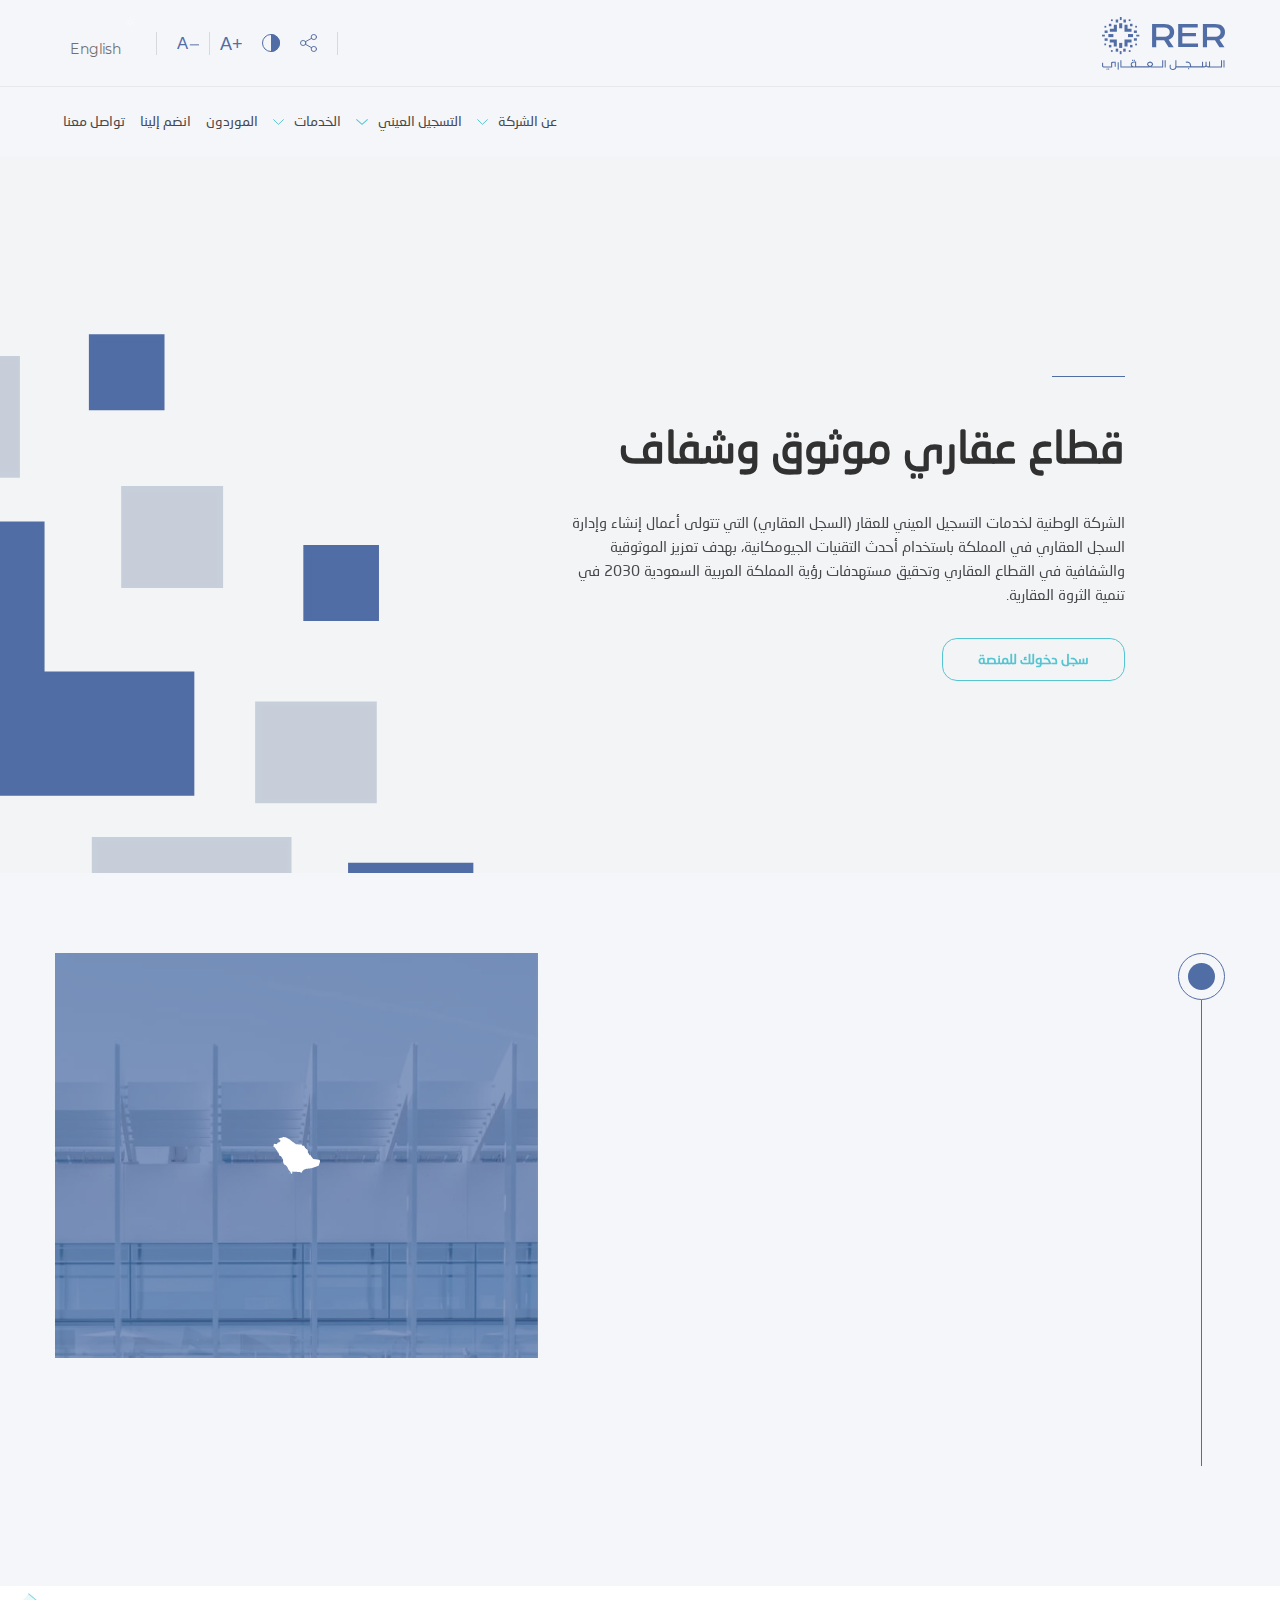
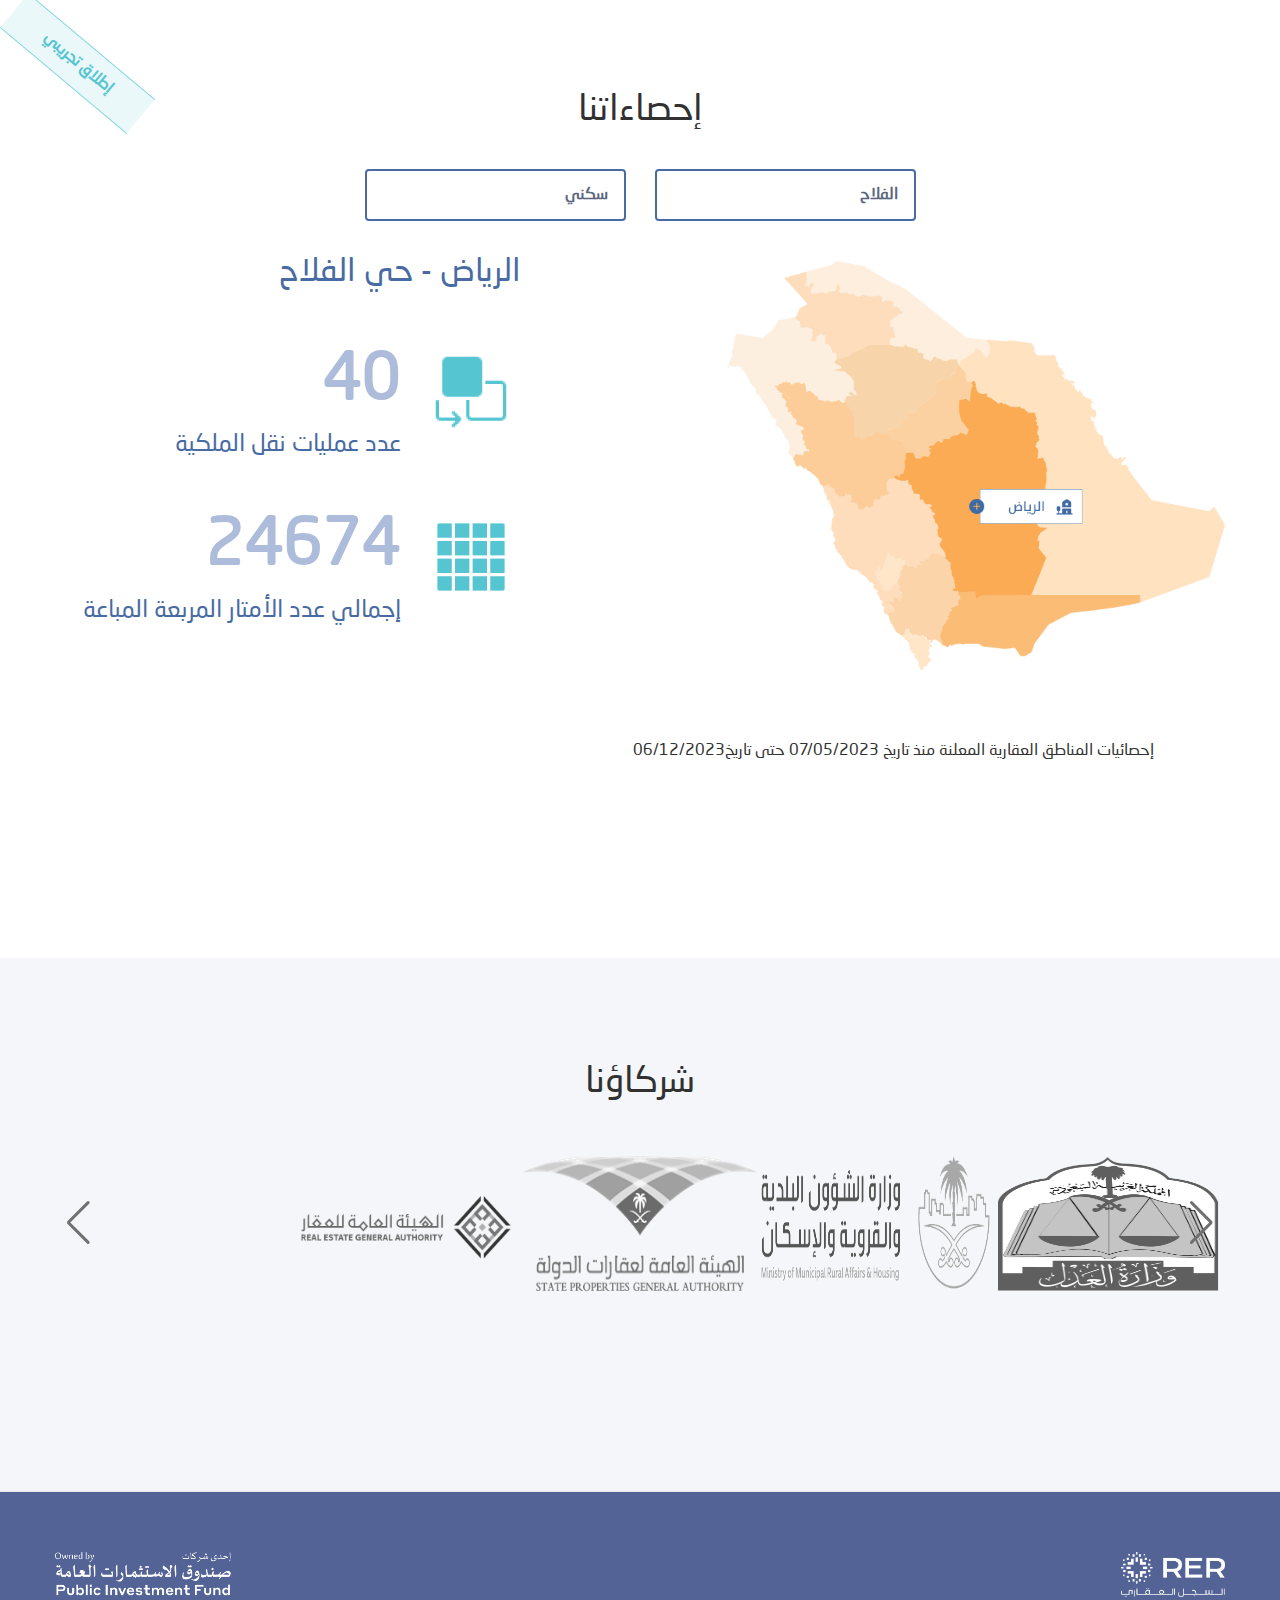
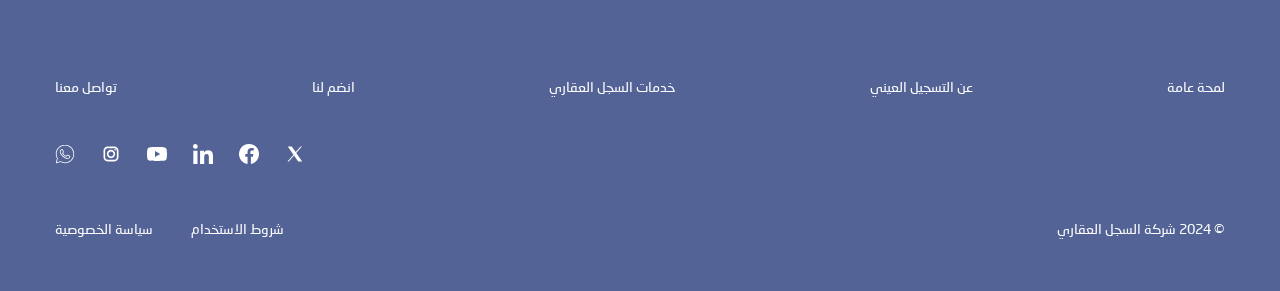
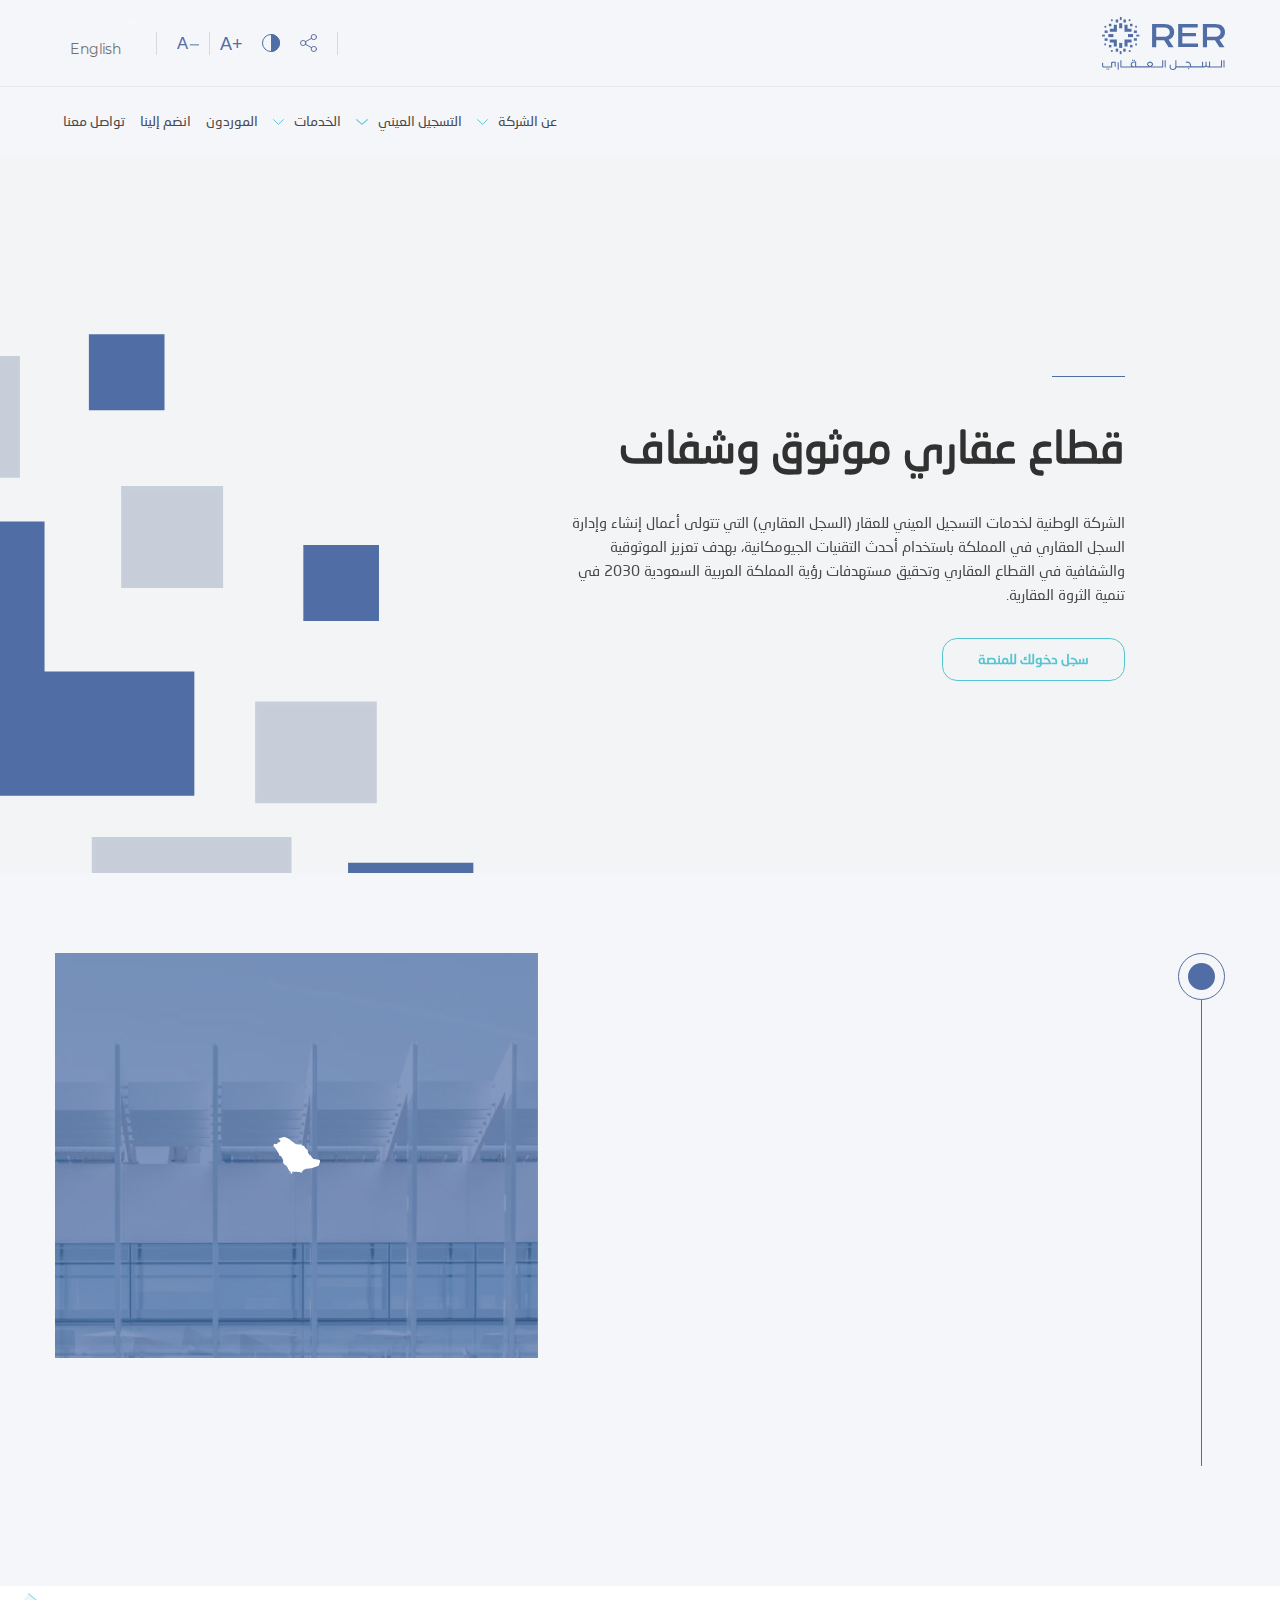
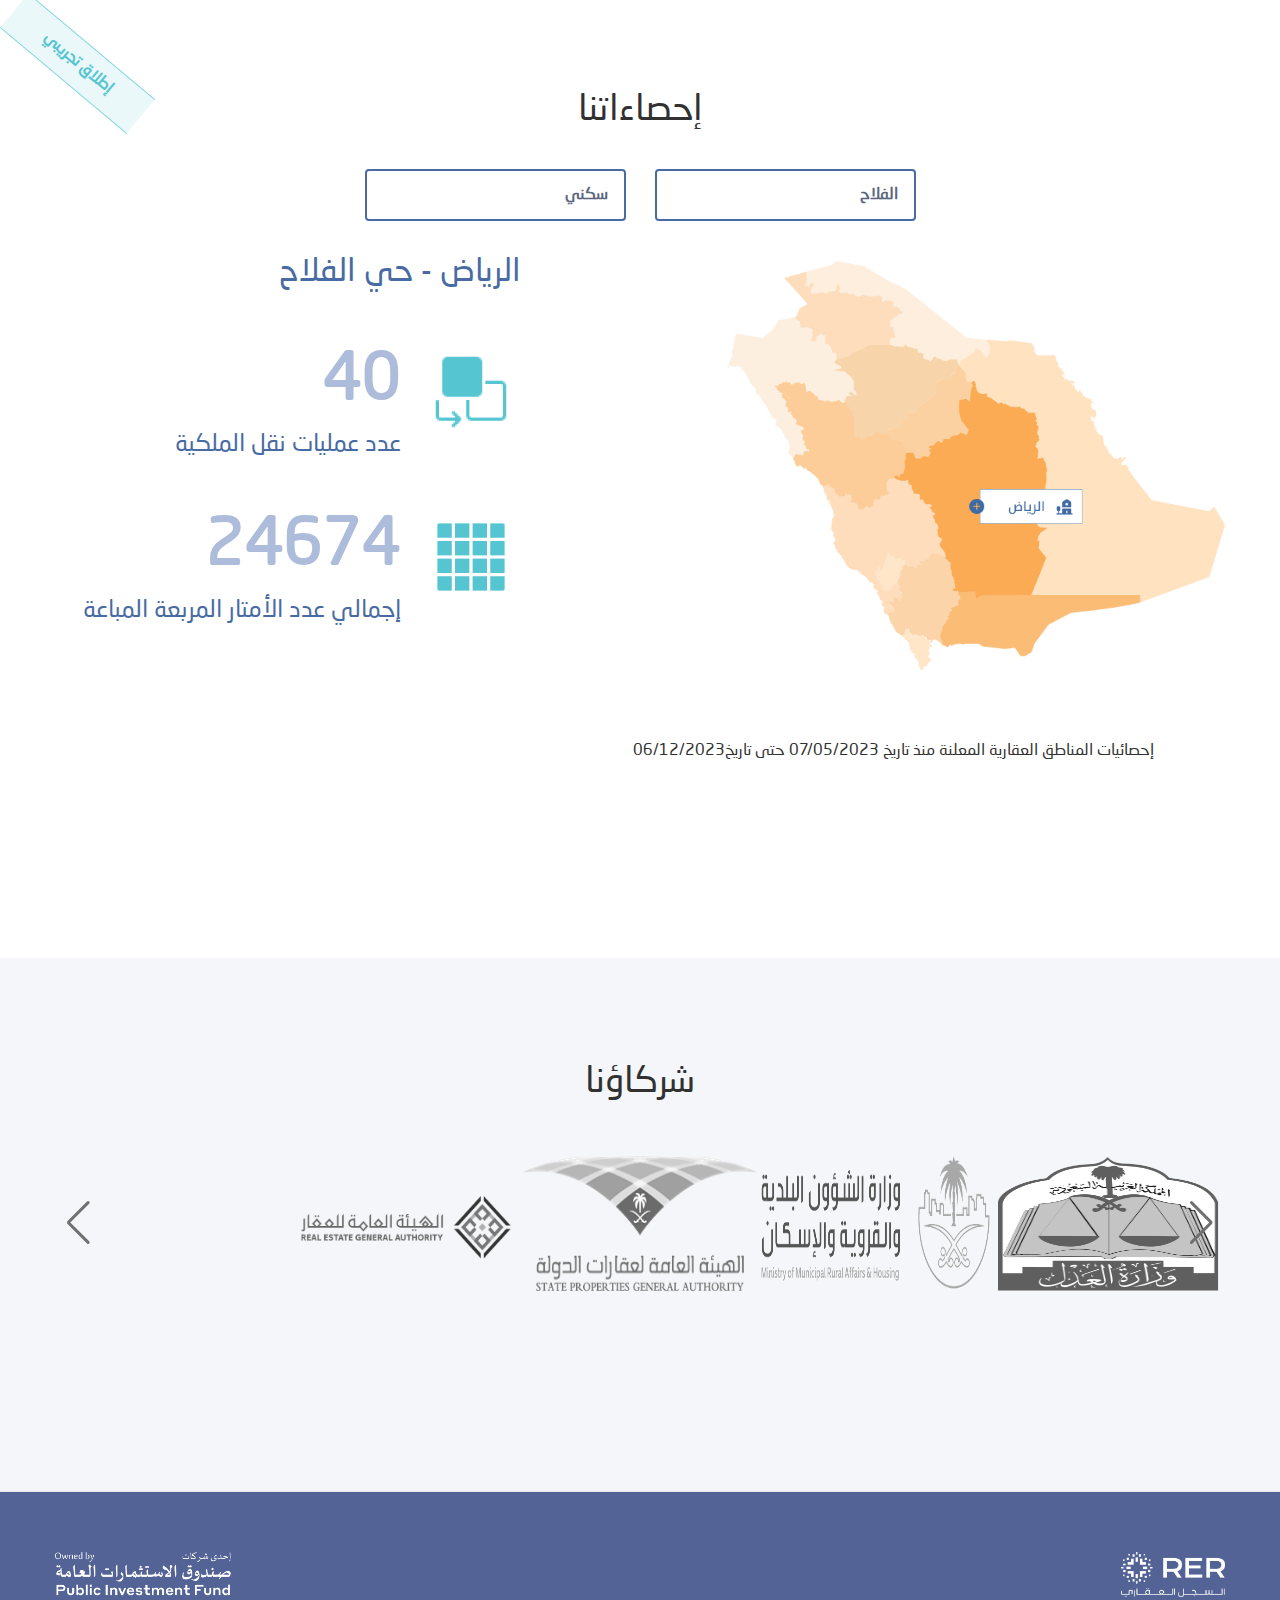
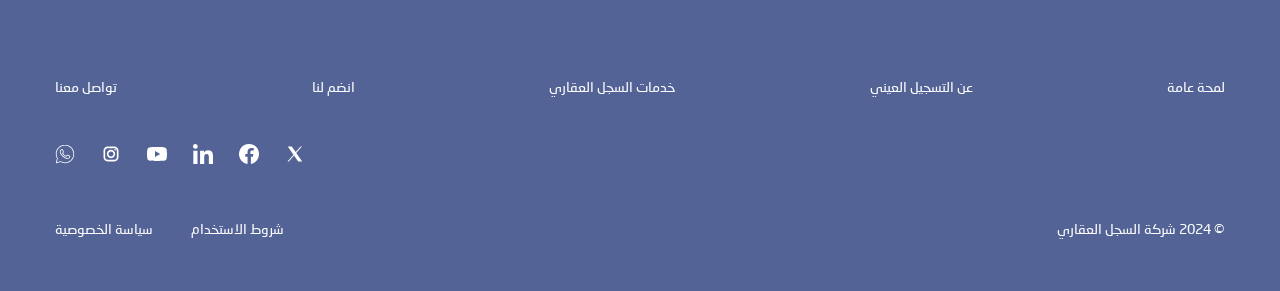
